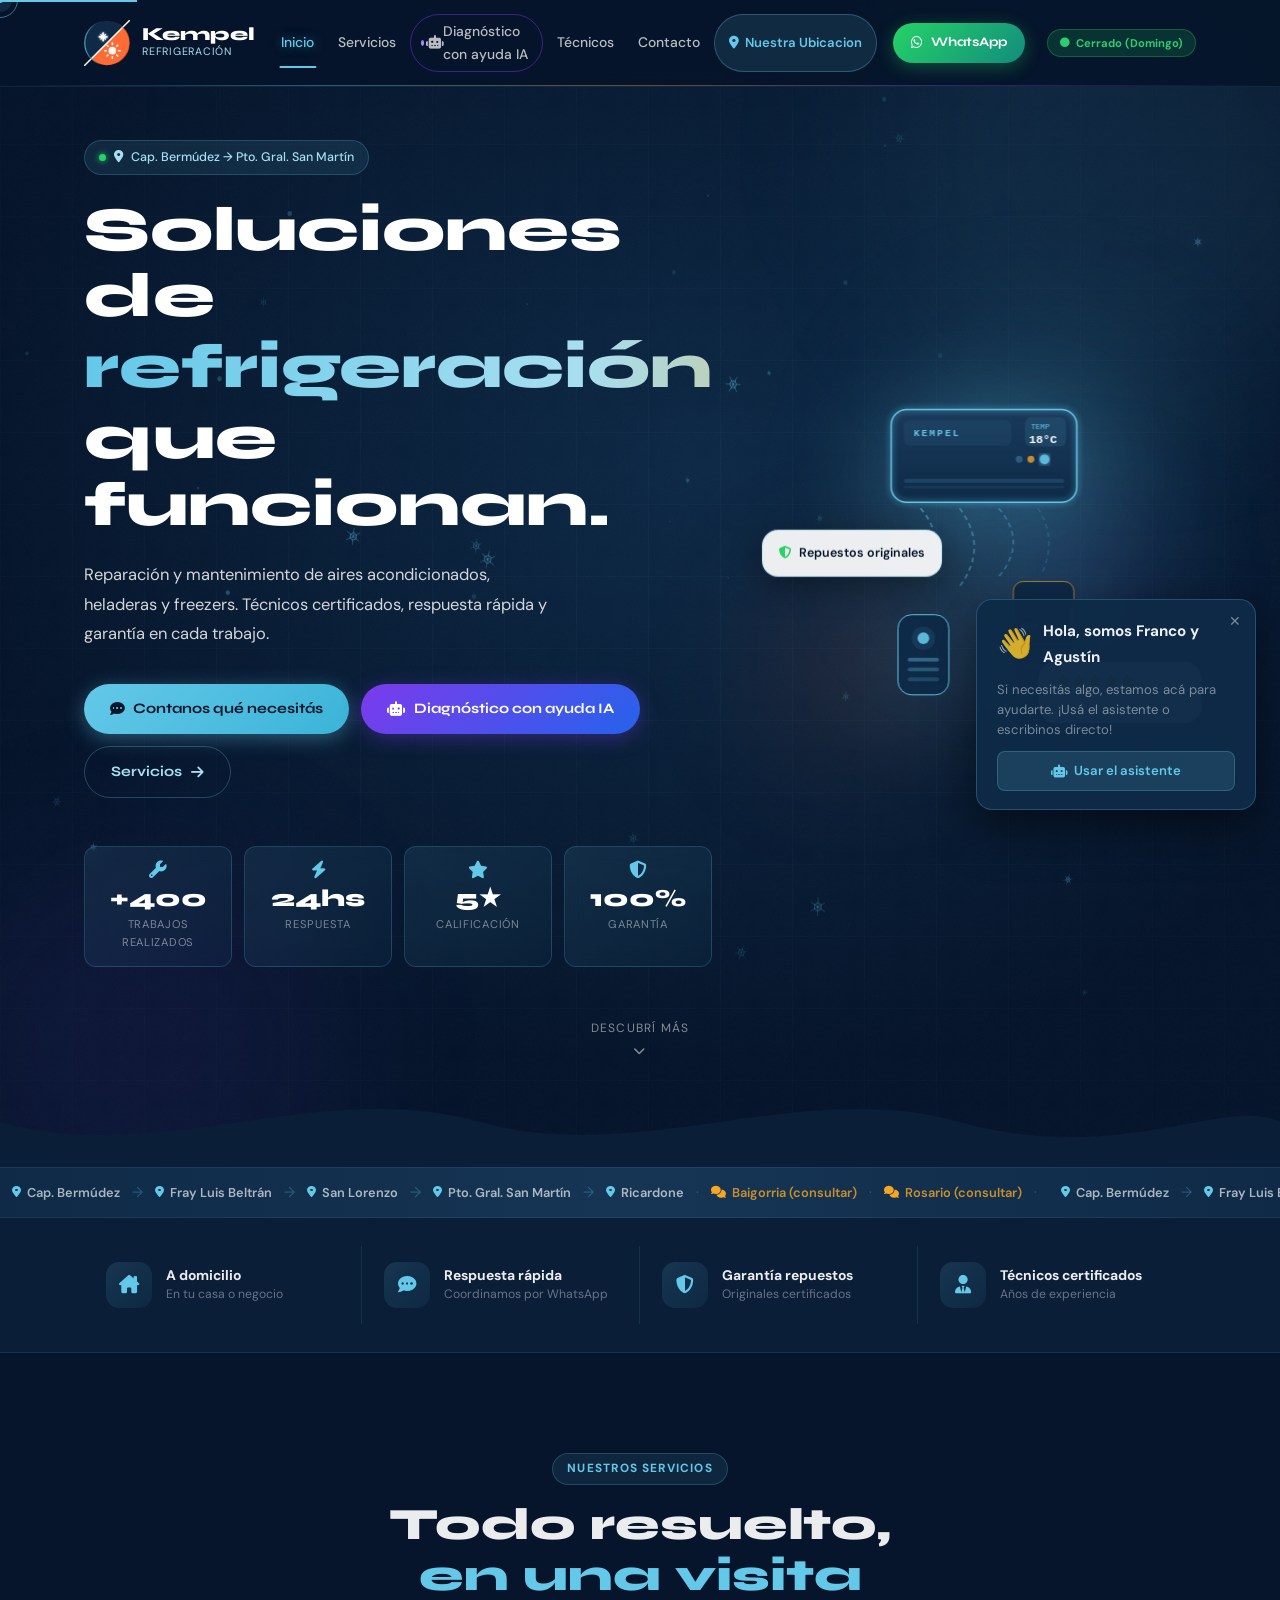
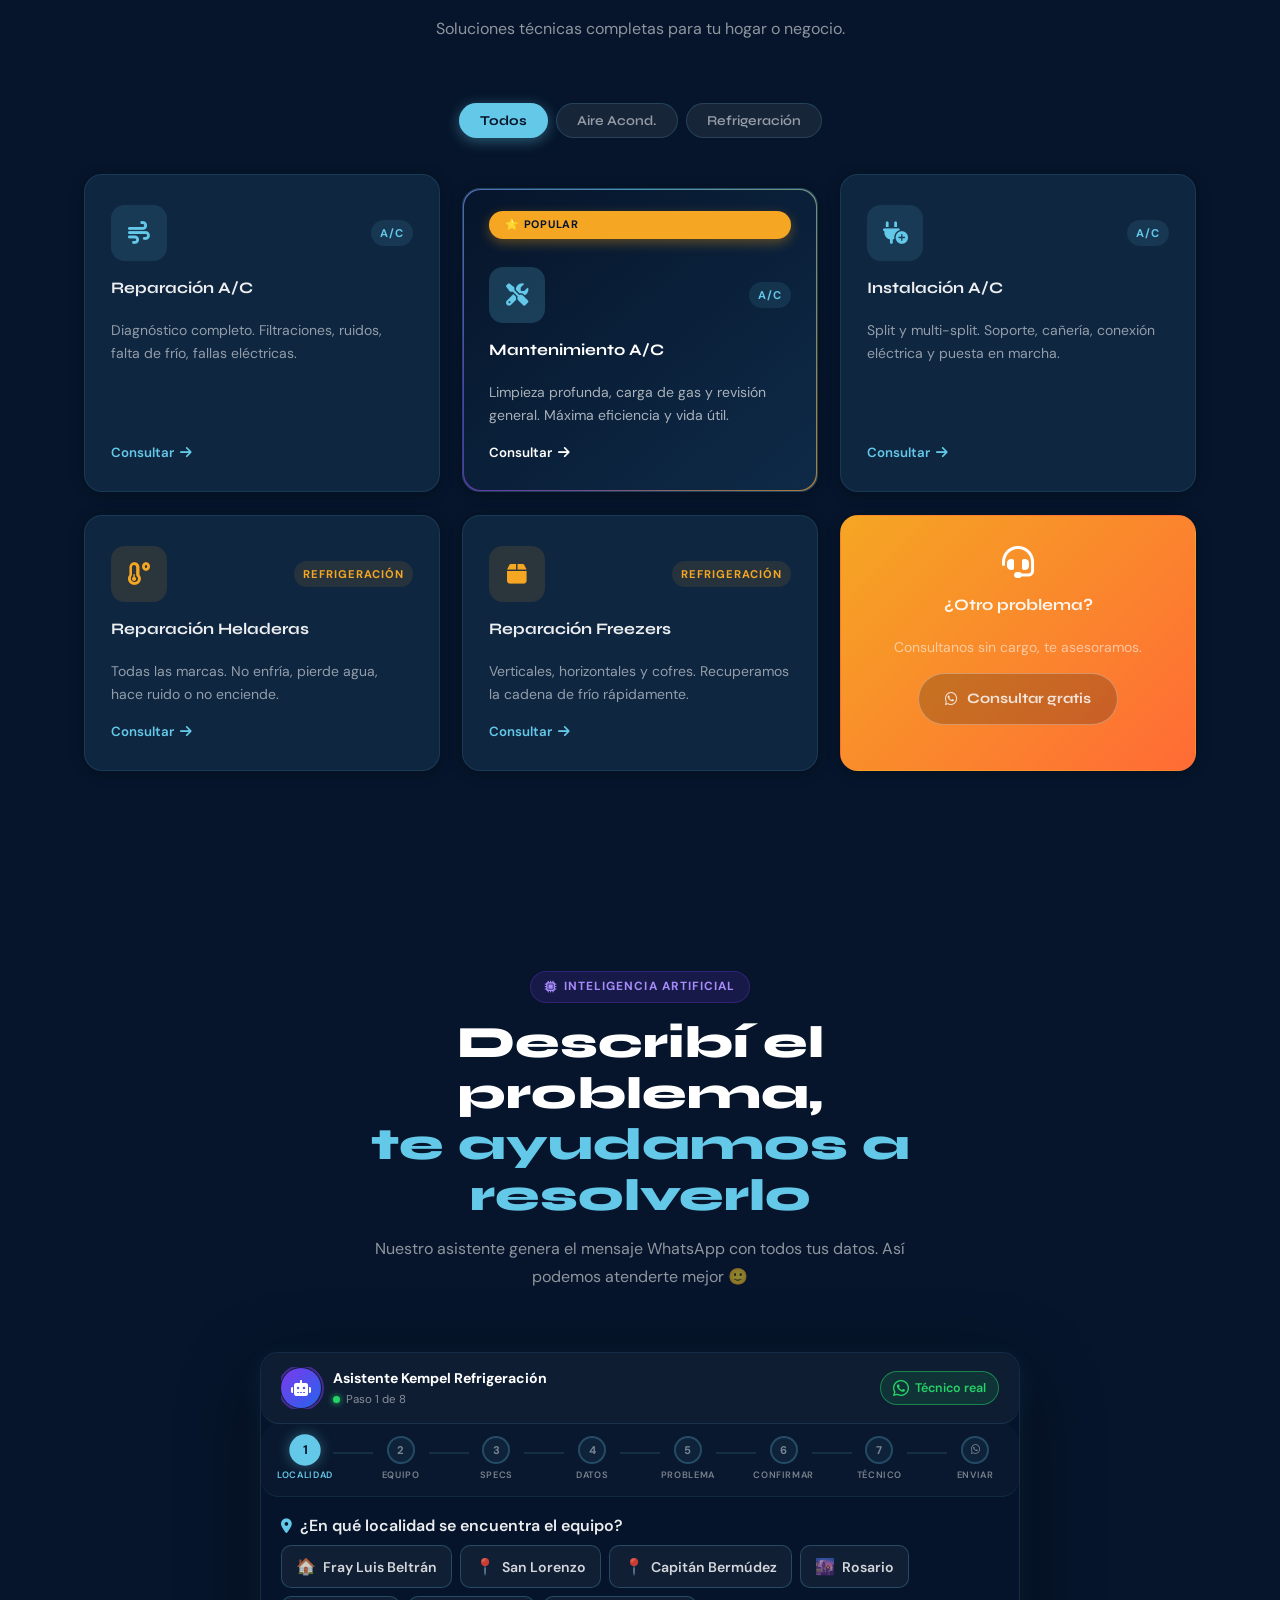
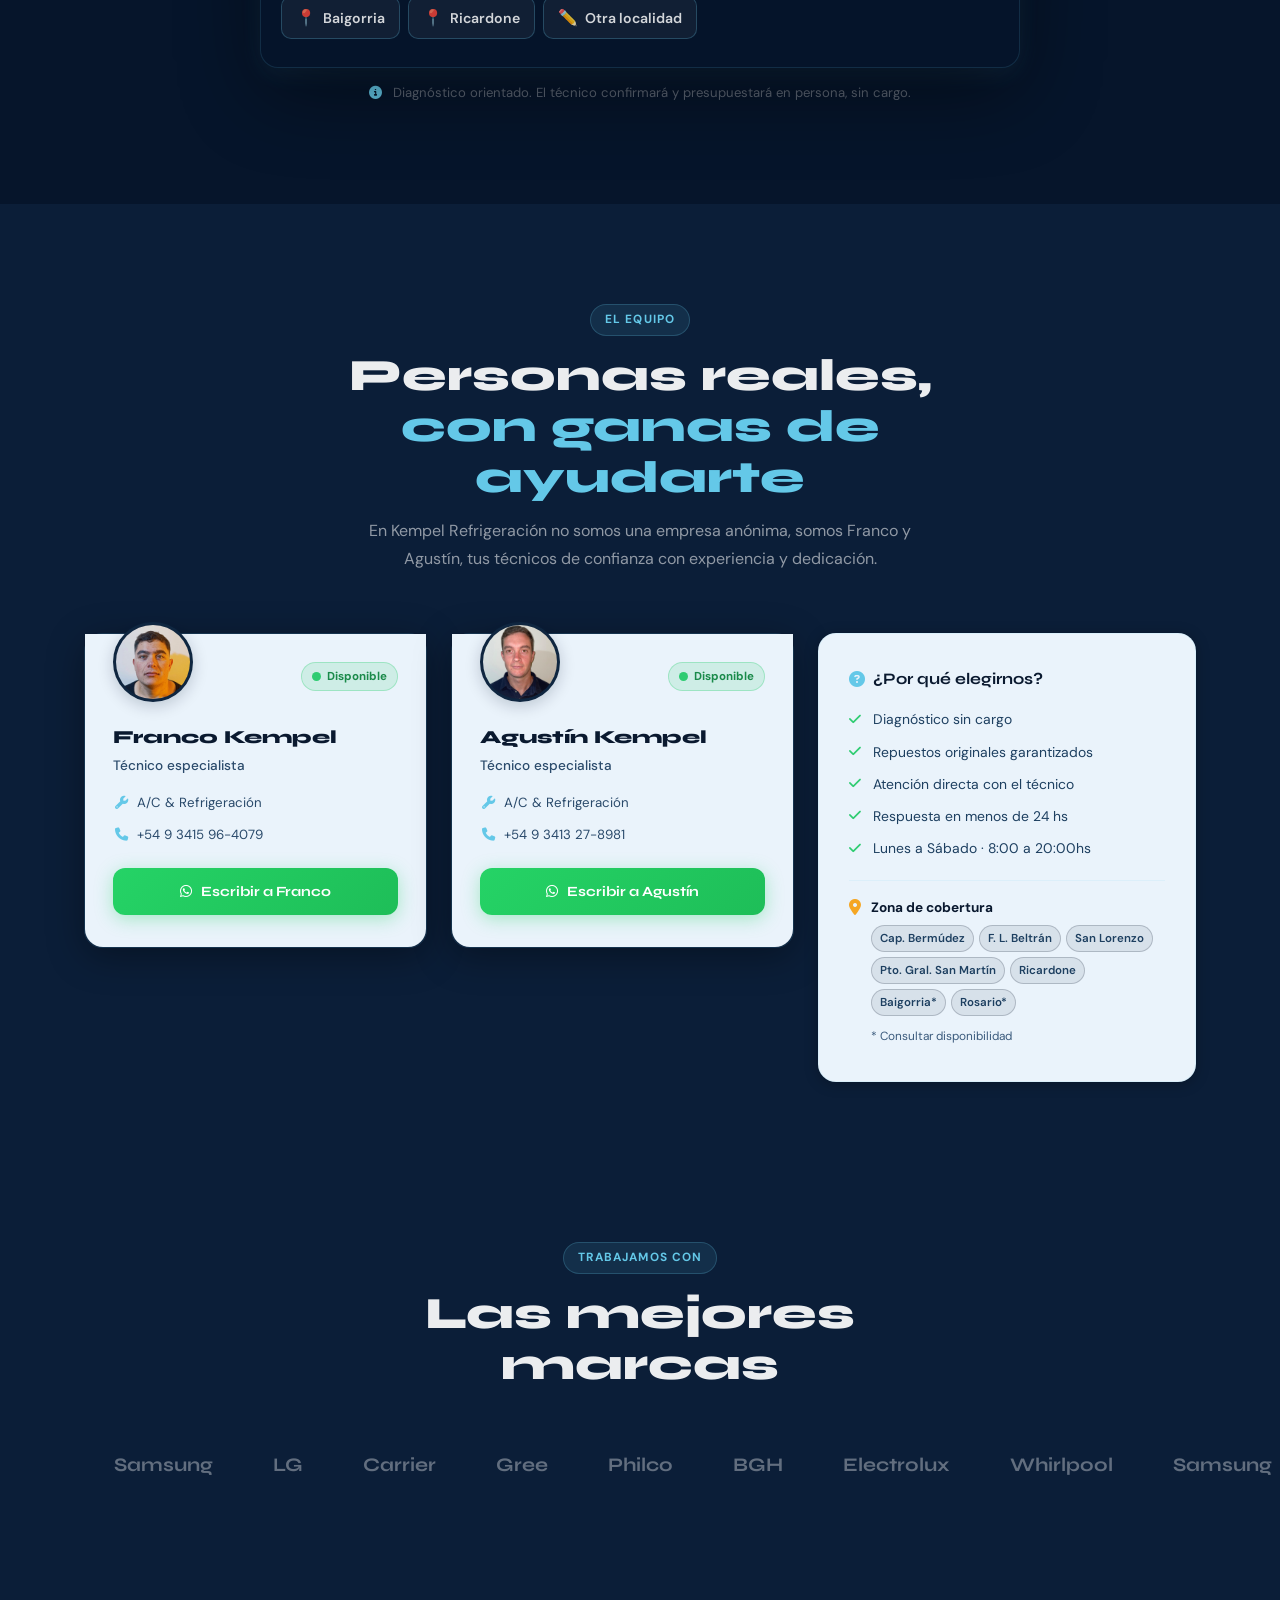
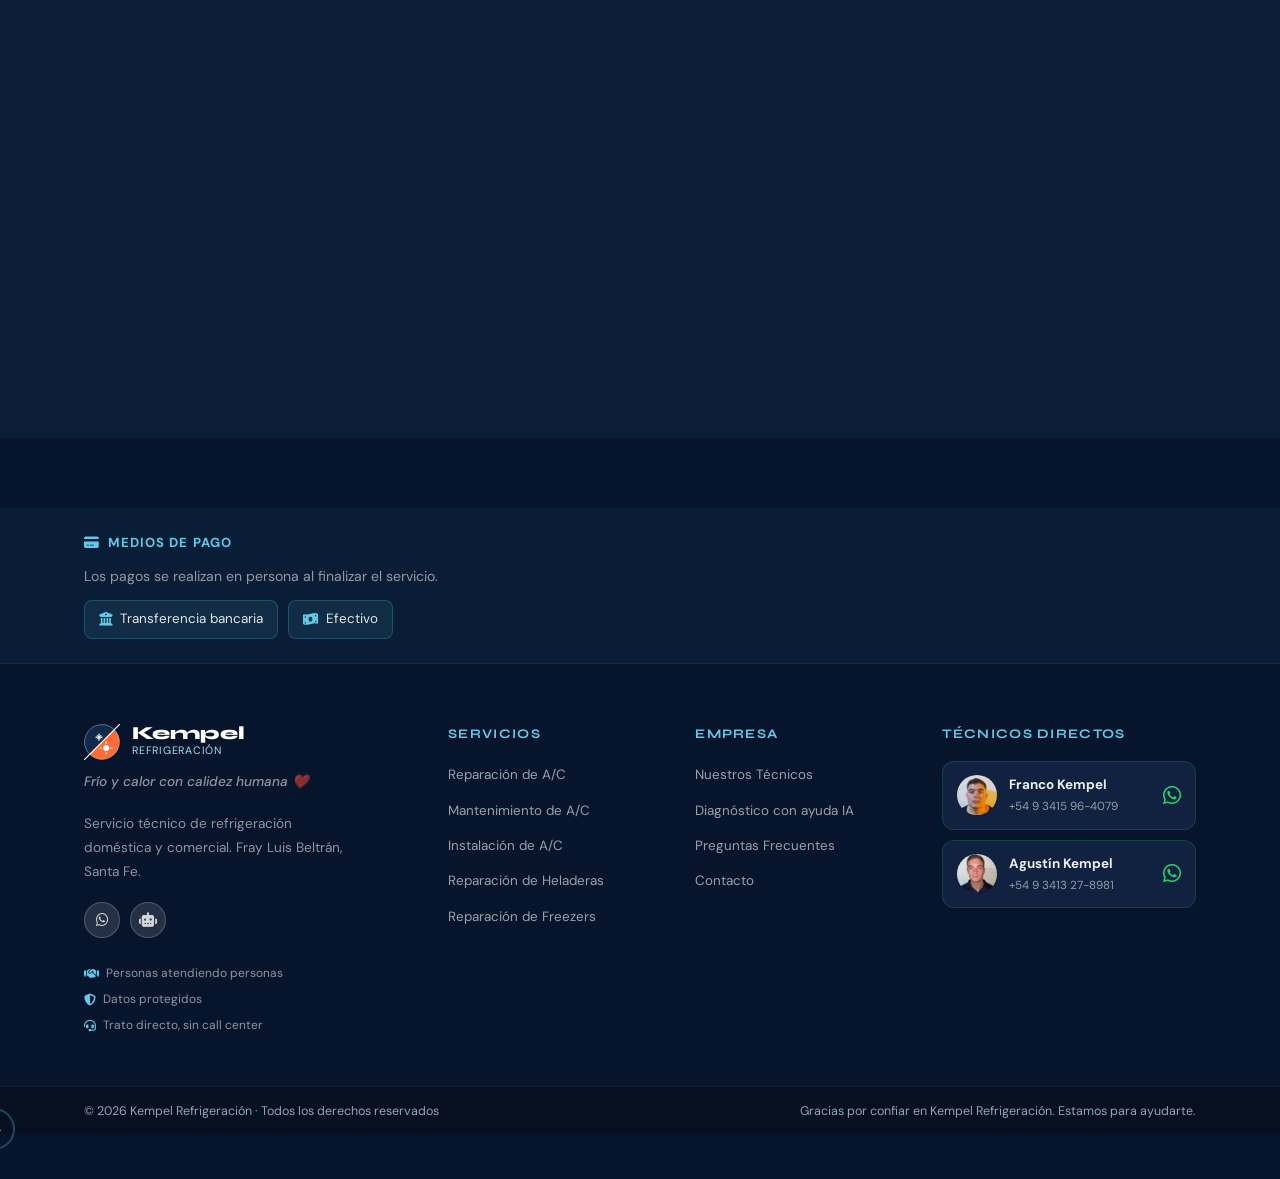
==== index.html @ 325dd80f "Update index.html" ====
<!DOCTYPE html>
<html lang="es-AR" data-theme="dark">
<head>
  <meta charset="UTF-8"/>
  <meta name="viewport" content="width=device-width,initial-scale=1.0"/>
  <meta name="description" content="Kempel Refrigeración – Servicio técnico de aires acondicionados, heladeras y freezers. Fray Luis Beltrán, Santa Fe → Pto. Gral. San Martín. A domicilio, rápido y confiable."/>
  <meta name="theme-color" content="#06152b"/>


  <!-- Open Graph -->
  <meta property="og:title" content="Kempel Refrigeración | Servicio Técnico A/C y Heladeras"/>
  <meta property="og:description" content="Reparación e instalación de aires acondicionados, heladeras y freezers. Técnicos certificados. Diagnóstico sin cargo. Fray Luis Beltrán, Santa Fe."/>
  <meta property="og:type" content="website"/>
  <meta property="og:image" content="Franco.jpg"/>
  <meta property="og:locale" content="es_AR"/>

  <link rel="preconnect" href="https://fonts.googleapis.com"/>
  <link rel="preconnect" href="https://fonts.gstatic.com" crossorigin/>
  <link rel="preload" as="style" href="https://fonts.googleapis.com/css2?family=DM+Sans:opsz,wght@9..40,400;9..40,500;9..40,600&display=swap" onload="this.rel='stylesheet'"/>
  <link rel="preload" href="https://fonts.googleapis.com/css2?family=Syne:wght@700;800&display=swap" as="style" onload="this.rel='stylesheet'"/>
  <noscript>
    <link href="https://fonts.googleapis.com/css2?family=Syne:wght@400;600;700;800&family=DM+Sans:opsz,wght@9..40,300;9..40,400;9..40,500;9..40,600&display=swap" rel="stylesheet"/>
  </noscript>

  <link rel="stylesheet" href="https://cdnjs.cloudflare.com/ajax/libs/font-awesome/6.5.1/css/all.min.css" media="print" onload="this.media='all'"/>
  <noscript><link rel="stylesheet" href="https://cdnjs.cloudflare.com/ajax/libs/font-awesome/6.5.1/css/all.min.css"/></noscript>

  <title>Kempel Refrigeración | Servicio Técnico A/C Heladeras Freezers</title>
  <link rel="stylesheet" href="style.css"/>

  <!-- JSON-LD LocalBusiness -->
  <script type="application/ld+json">
  {
    "@context": "https://schema.org",
    "@type": "LocalBusiness",
    "name": "Kempel Refrigeración",
    "description": "Servicio técnico de aires acondicionados, heladeras y freezers. Reparación, mantenimiento e instalación.",
    "telephone": "+5493415964079",
    "url": "#",
    "image": "Franco.jpg",
    "priceRange": "$$",
    "areaServed": [
      {"@type": "City", "name": "Fray Luis Beltrán"},
      {"@type": "City", "name": "San Lorenzo"},
      {"@type": "City", "name": "Capitán Bermúdez"},
      {"@type": "City", "name": "Puerto General San Martín"},
      {"@type": "City", "name": "Rosario"},
      {"@type": "City", "name": "Granadero Baigorria"},
      {"@type": "City", "name": "Ricardone"}
    ],
    "openingHours": "Mo-Sa 08:00-20:00",
    "hasOfferCatalog": {
      "@type": "OfferCatalog",
      "name": "Servicios de refrigeración",
      "itemListElement": [
        {"@type": "Offer", "itemOffered": {"@type": "Service", "name": "Reparación de Aire Acondicionado"}},
        {"@type": "Offer", "itemOffered": {"@type": "Service", "name": "Mantenimiento de Aire Acondicionado"}},
        {"@type": "Offer", "itemOffered": {"@type": "Service", "name": "Instalación de Aire Acondicionado"}},
        {"@type": "Offer", "itemOffered": {"@type": "Service", "name": "Reparación de Heladeras"}},
        {"@type": "Offer", "itemOffered": {"@type": "Service", "name": "Reparación de Freezers"}}
      ]
    }
  }
  </script>

  <!-- JSON-LD FAQPage -->
  <script type="application/ld+json">
  {
    "@context": "https://schema.org",
    "@type": "FAQPage",
    "mainEntity": [
      {
        "@type": "Question",
        "name": "¿Cuánto tarda en llegar un técnico?",
        "acceptedAnswer": {
          "@type": "Answer",
          "text": "Depende de la disponibilidad, pero en general demora de 1 a 3 días aproximadamente."
        }
      },
      {
        "@type": "Question",
        "name": "¿El diagnóstico tiene costo?",
        "acceptedAnswer": {
          "@type": "Answer",
          "text": "No. El diagnóstico inicial es completamente sin cargo. Sólo pagás si decidís hacer la reparación."
        }
      },
      {
        "@type": "Question",
        "name": "¿Qué marcas atienden?",
        "acceptedAnswer": {
          "@type": "Answer",
          "text": "Trabajamos con todas las marcas del mercado: Samsung, LG, Carrier, Gree, Whirlpool, Electrolux, Drean, Peabody y más."
        }
      },
      {
        "@type": "Question",
        "name": "¿Llegan a Rosario o Baigorria?",
        "acceptedAnswer": {
          "@type": "Answer",
          "text": "Podemos llegar a Baigorria y Rosario según disponibilidad. Consultanos por WhatsApp y coordinamos."
        }
      },
      {
        "@type": "Question",
        "name": "¿Los repuestos tienen garantía?",
        "acceptedAnswer": {
          "@type": "Answer",
          "text": "Sí. Usamos repuestos originales y garantizamos tanto los materiales como la mano de obra. Cualquier inconveniente, volvemos sin costo adicional."
        }
      }
    ]
  }
  </script>
</head>
<body>
  <!-- SKIP LINK -->
  <a href="#main" class="skip-link">Ir al contenido</a>

  <!-- PAGE LOADER -->
  <div class="page-loader" id="pageLoader">
    <div class="loader-logo">
      <svg viewBox="0 0 60 60" fill="none" width="64" height="64">
        <defs>
          <clipPath id="lTL"><polygon points="0,0 60,0 0,60"/></clipPath>
          <clipPath id="lBR"><polygon points="60,0 60,60 0,60"/></clipPath>
        </defs>
        <circle cx="30" cy="30" r="29" fill="#0e2a47" clip-path="url(#lTL)"/>
        <circle cx="30" cy="30" r="29" fill="#ff6b35" clip-path="url(#lBR)"/>
        <line x1="60" y1="0" x2="0" y2="60" stroke="white" stroke-width="2"/>
        <g clip-path="url(#lTL)">
          <line x1="20" y1="22" x2="30" y2="22" stroke="white" stroke-width="2" stroke-linecap="round"/>
          <line x1="25" y1="17" x2="25" y2="27" stroke="white" stroke-width="2" stroke-linecap="round"/>
          <line x1="22" y1="19" x2="28" y2="25" stroke="white" stroke-width="1.5" stroke-linecap="round"/>
          <line x1="28" y1="19" x2="22" y2="25" stroke="white" stroke-width="1.5" stroke-linecap="round"/>
        </g>
        <g clip-path="url(#lBR)">
          <circle cx="37" cy="40" r="5" fill="white"/>
          <line x1="37" y1="32" x2="37" y2="30" stroke="white" stroke-width="2" stroke-linecap="round"/>
          <line x1="37" y1="50" x2="37" y2="48" stroke="white" stroke-width="2" stroke-linecap="round"/>
          <line x1="29" y1="40" x2="27" y2="40" stroke="white" stroke-width="2" stroke-linecap="round"/>
          <line x1="47" y1="40" x2="45" y2="40" stroke="white" stroke-width="2" stroke-linecap="round"/>
        </g>
        <circle cx="30" cy="30" r="29" stroke="rgba(255,255,255,0.5)" stroke-width="1.5" fill="none"/>
      </svg>
    </div>
    <div class="loader-bar"><div class="loader-fill" id="loaderFill"></div></div>
    <span class="loader-text">Preparando todo para vos... ❄️</span>
  </div>

  <!-- CURSOR -->
  <div class="cursor-dot" id="cursorDot"></div>
  <div class="cursor-ring" id="cursorRing"></div>
  <div class="cursor-trail" id="cursorTrail"></div>

  <!-- READING PROGRESS -->
  <div class="read-progress" id="readProgress"></div>

  <!-- TOAST CONTAINER -->
  <div class="toast-container" id="toastContainer"></div>


  <!-- HEADER -->
  <header class="header" id="header">
    <div class="header-aurora"></div>
    <div class="container header-inner">
      <a href="#inicio" class="logo" aria-label="Inicio Kempel Refrigeración">
        <div class="logo-icon" id="logoIcon">
          <svg viewBox="0 0 60 60" fill="none" xmlns="http://www.w3.org/2000/svg">
            <defs>
              <clipPath id="topLeft"><polygon points="0,0 60,0 0,60"/></clipPath>
              <clipPath id="bottomRight"><polygon points="60,0 60,60 0,60"/></clipPath>
              <filter id="logoGlow" x="-20%" y="-20%" width="140%" height="140%">
                <feGaussianBlur stdDeviation="1.5" result="blur"/>
                <feMerge><feMergeNode in="blur"/><feMergeNode in="SourceGraphic"/></feMerge>
              </filter>
            </defs>
            <circle cx="30" cy="30" r="29" fill="#0e2a47" clip-path="url(#topLeft)"/>
            <circle cx="30" cy="30" r="29" fill="#ff6b35" clip-path="url(#bottomRight)"/>
            <line x1="60" y1="0" x2="0" y2="60" stroke="white" stroke-width="2"/>
            <g clip-path="url(#topLeft)" filter="url(#logoGlow)">
              <line x1="20" y1="22" x2="30" y2="22" stroke="white" stroke-width="2" stroke-linecap="round"/>
              <line x1="25" y1="17" x2="25" y2="27" stroke="white" stroke-width="2" stroke-linecap="round"/>
              <line x1="22" y1="19" x2="28" y2="25" stroke="white" stroke-width="1.5" stroke-linecap="round"/>
              <line x1="28" y1="19" x2="22" y2="25" stroke="white" stroke-width="1.5" stroke-linecap="round"/>
              <circle cx="25" cy="22" r="1.5" fill="white"/>
            </g>
            <g clip-path="url(#bottomRight)">
              <circle cx="37" cy="40" r="5" fill="white" opacity="0.95"/>
              <line x1="37" y1="32" x2="37" y2="30" stroke="white" stroke-width="2" stroke-linecap="round"/>
              <line x1="37" y1="50" x2="37" y2="48" stroke="white" stroke-width="2" stroke-linecap="round"/>
              <line x1="29" y1="40" x2="27" y2="40" stroke="white" stroke-width="2" stroke-linecap="round"/>
              <line x1="47" y1="40" x2="45" y2="40" stroke="white" stroke-width="2" stroke-linecap="round"/>
              <line x1="31.3" y1="34.3" x2="29.9" y2="32.9" stroke="white" stroke-width="1.8" stroke-linecap="round"/>
              <line x1="42.7" y1="45.7" x2="44.1" y2="47.1" stroke="white" stroke-width="1.8" stroke-linecap="round"/>
              <line x1="42.7" y1="34.3" x2="44.1" y2="32.9" stroke="white" stroke-width="1.8" stroke-linecap="round"/>
              <line x1="31.3" y1="45.7" x2="29.9" y2="47.1" stroke="white" stroke-width="1.8" stroke-linecap="round"/>
            </g>
            <circle cx="30" cy="30" r="29" stroke="url(#ringGrad)" stroke-width="1.5" fill="none" class="logo-ring"/>
            <defs>
              <linearGradient id="ringGrad" gradientTransform="rotate(0,0.5,0.5)">
                <stop offset="0%" stop-color="#64c8e8" stop-opacity="0.8"/>
                <stop offset="50%" stop-color="transparent"/>
                <stop offset="100%" stop-color="#ff6b35" stop-opacity="0.6"/>
              </linearGradient>
            </defs>
          </svg>
        </div>
        <div class="logo-text">
          <span class="logo-name">Kempel</span>
          <span class="logo-sub">Refrigeración</span>
        </div>
      </a>

      <nav class="nav" id="nav" role="navigation">
        <a href="#inicio" class="nav-link" data-section="inicio">Inicio</a>
        <a href="#servicios" class="nav-link" data-section="servicios">Servicios</a>
        <a href="#diagnostico" class="nav-link nav-link-ai" data-section="diagnostico">
          <span class="nav-ai-dot"></span><i class="fas fa-robot"></i> Diagnóstico con ayuda IA
        </a>
        <a href="#tecnicos" class="nav-link" data-section="tecnicos">Técnicos</a>
        <a href="#contacto" class="nav-link" data-section="contacto">Contacto</a>
        <a href="https://www.google.com/maps/search/?api=1&query=Pellegrini+71+Fray+Luis+Beltran+Santa+Fe+Argentina+2156" target="_blank" rel="noopener noreferrer" class="btn-location" data-tooltip="Nuestro taller, siempre con las puertas abiertas">
          <i class="fas fa-map-marker-alt"></i> Nuestra Ubicacion
        </a>
      </nav>

      <div class="header-actions">
        <a href="https://wa.me/5493415964079" target="_blank" rel="noopener noreferrer" class="btn btn-wa btn-sm magnetic" id="headerWaBtn">
          <i class="fab fa-whatsapp"></i> WhatsApp
        </a>
        <button class="hamburger" id="hamburger" aria-label="Menú" aria-expanded="false">
          <span></span><span></span><span></span>
        </button>
      </div>
    </div>
  </header>

  <!-- MAIN CONTENT -->
  <main id="main">
    <!-- HERO -->
    <section class="hero" id="inicio">
      <div class="hero-bg">
        <div class="hero-gradient"></div>
        <div class="hero-mesh" id="heroMesh"></div>
        <canvas class="hero-canvas" id="heroCanvas" aria-hidden="true"></canvas>
        <div class="hero-grid"></div>
        <div class="hero-noise" aria-hidden="true"></div>
      </div>

      <div class="container hero-inner" id="heroInner">
        <div class="hero-content">
          <div class="hero-badge" id="heroBadge">
            <span class="badge-live"></span>
            <i class="fas fa-map-marker-alt"></i>
            <span>Cap. Bermúdez → Pto. Gral. San Martín</span>
          </div>

          <h1 class="hero-title" id="heroTitle">
            <span class="hero-line hero-line-1">Soluciones de</span>
            <span class="hero-line hero-line-2 gradient-text">refrigeración</span>
            <span class="hero-line hero-line-3">que funcionan.</span>
          </h1>

          <p class="hero-desc" id="heroDesc">
            Reparación y mantenimiento de aires acondicionados, heladeras y freezers.
            Técnicos certificados, respuesta rápida y garantía en cada trabajo.
          </p>

          <div class="hero-actions" id="heroActions">
            <a href="#diagnostico" class="btn btn-primary magnetic ripple" id="heroCta">
              <i class="fas fa-comment-dots"></i> Contanos qué necesitás
            </a>
            <a href="#diagnostico" class="btn btn-ai magnetic ripple">
              <i class="fas fa-robot"></i> Diagnóstico con ayuda IA
            </a>
            <a href="#servicios" class="btn btn-ghost">
              Servicios <i class="fas fa-arrow-right"></i>
            </a>
          </div>

          <div class="hero-stats" id="heroStats">
            <div class="stat-glass">
              <i class="fas fa-wrench"></i>
              <span class="stat-num">+400</span>
              <span class="stat-label">Trabajos realizados</span>
            </div>
            <div class="stat-glass">
              <i class="fas fa-bolt"></i>
              <span class="stat-num" data-text="24hs">—</span>
              <span class="stat-label">Respuesta</span>
            </div>
            <div class="stat-glass">
              <i class="fas fa-star"></i>
              <span class="stat-num" data-text="5★">—</span>
              <span class="stat-label">Calificación</span>
            </div>
            <div class="stat-glass">
              <i class="fas fa-shield-halved"></i>
              <span class="stat-num" data-text="100%">—</span>
              <span class="stat-label">Garantía</span>
            </div>
          </div>
        </div>

        <div class="hero-visual" id="heroVisual">
          <div class="hero-orb hero-orb-cold" data-parallax="0.04"></div>
          <div class="hero-orb hero-orb-warm" data-parallax="0.07"></div>
          <div class="hero-orb hero-orb-purple" data-parallax="0.03"></div>

          <div class="hero-device" data-parallax="0.02">
            <svg viewBox="0 0 220 320" fill="none" class="ac-svg" aria-label="Aire acondicionado Kempel">
              <defs>
                <linearGradient id="acGrad" x1="0" y1="0" x2="0" y2="1">
                  <stop offset="0%" stop-color="#1a3a5c"/>
                  <stop offset="100%" stop-color="#0e2a47"/>
                </linearGradient>
                <filter id="acGlow" x="-10%" y="-10%" width="120%" height="120%">
                  <feGaussianBlur stdDeviation="3" result="b"/>
                  <feMerge><feMergeNode in="b"/><feMergeNode in="SourceGraphic"/></feMerge>
                </filter>
              </defs>
              <rect x="15" y="24" width="190" height="95" rx="16" fill="url(#acGrad)"/>
              <rect x="15" y="24" width="190" height="95" rx="16" stroke="#64c8e8" stroke-width="1.5" fill="none" filter="url(#acGlow)"/>
              <rect x="28" y="35" width="110" height="26" rx="6" fill="rgba(100,200,232,0.06)"/>
              <text x="38" y="51" font-size="10" fill="#64c8e8" font-family="monospace" font-weight="bold" letter-spacing="2">KEMPEL</text>
              <rect x="152" y="32" width="42" height="30" rx="6" fill="rgba(100,200,232,0.1)"/>
              <text x="158" y="44" font-size="8" fill="#64c8e8" font-family="monospace">TEMP</text>
              <text x="156" y="58" font-size="12" fill="white" font-family="monospace" font-weight="bold">18°C</text>
              <circle cx="172" cy="75" r="5" fill="#64c8e8" opacity="0.9" filter="url(#acGlow)"/>
              <circle cx="158" cy="75" r="3.5" fill="#f5a623" opacity="0.8"/>
              <circle cx="146" cy="75" r="3.5" fill="rgba(100,200,232,0.3)"/>
              <rect x="28" y="95" width="164" height="4" rx="2" fill="rgba(100,200,232,0.15)"/>
              <rect x="28" y="102" width="164" height="3" rx="1.5" fill="rgba(100,200,232,0.08)"/>
              <path d="M45 125 Q75 160 45 195" stroke="#64c8e8" stroke-width="1.5" stroke-dasharray="5 4" opacity="0.6" class="flow-anim"/>
              <path d="M85 125 Q115 165 85 205" stroke="#64c8e8" stroke-width="1.5" stroke-dasharray="5 4" opacity="0.5" class="flow-anim" style="animation-delay:.3s"/>
              <path d="M125 125 Q155 160 125 195" stroke="#64c8e8" stroke-width="1.5" stroke-dasharray="5 4" opacity="0.4" class="flow-anim" style="animation-delay:.6s"/>
              <path d="M165 125 Q185 155 170 190" stroke="#64c8e8" stroke-width="1" stroke-dasharray="4 4" opacity="0.3" class="flow-anim" style="animation-delay:.9s"/>
              <rect x="22" y="234" width="52" height="82" rx="14" fill="#0e2a47"/>
              <rect x="22" y="234" width="52" height="82" rx="14" stroke="#64c8e8" stroke-width="1" fill="none"/>
              <circle cx="48" cy="258" r="12" fill="rgba(100,200,232,0.1)"/>
              <circle cx="48" cy="258" r="6" fill="#64c8e8" opacity="0.9"/>
              <rect x="32" y="278" width="32" height="4" rx="2" fill="#64c8e8" opacity="0.4"/>
              <rect x="32" y="288" width="32" height="4" rx="2" fill="#64c8e8" opacity="0.3"/>
              <rect x="32" y="298" width="32" height="4" rx="2" fill="#64c8e8" opacity="0.2"/>
              <rect x="140" y="200" width="62" height="116" rx="10" fill="#0e2a47"/>
              <rect x="140" y="200" width="62" height="116" rx="10" stroke="#f5a623" stroke-width="1" fill="none" opacity="0.7"/>
              <line x1="140" y1="264" x2="202" y2="264" stroke="#f5a623" stroke-width="1" opacity="0.5"/>
              <rect x="198" y="226" width="4" height="28" rx="2" fill="#f5a623" opacity="0.6"/>
              <rect x="198" y="270" width="4" height="28" rx="2" fill="#f5a623" opacity="0.4"/>
              <text x="148" y="248" font-size="7" fill="#f5a623" font-family="monospace" opacity="0.8">FRÍA</text>
              <text x="148" y="290" font-size="7" fill="#f5a623" font-family="monospace" opacity="0.6">CONGELADA</text>
            </svg>
          </div>

          <div class="float-card float-b" data-parallax="0.06">
            <div class="float-stars">
              <i class="fas fa-star"></i><i class="fas fa-star"></i><i class="fas fa-star"></i>
              <i class="fas fa-star"></i><i class="fas fa-star"></i>
            </div>
            <small>+400 trabajos realizados</small>
          </div>
          <div class="float-card float-c" data-parallax="0.08">
            <i class="fas fa-shield-halved" style="color:var(--wa-green)"></i>
            <span>Repuestos originales</span>
          </div>
        </div>
      </div>

      <!-- Scroll indicator -->
      <div class="scroll-indicator" id="scrollIndicator">
        <span class="scroll-text">Descubrí más</span>
        <i class="fas fa-chevron-down"></i>
      </div>

      <div class="hero-wave" aria-hidden="true">
        <svg viewBox="0 0 1440 100" fill="none" preserveAspectRatio="none">
          <path d="M0,50 C180,100 360,0 540,50 C720,100 900,0 1080,50 C1260,100 1380,20 1440,50 L1440,100 L0,100Z" fill="var(--bg-section)"/>
        </svg>
      </div>
    </section>

    <!-- MARQUEE COBERTURA -->
    <div class="marquee-strip" aria-label="Zona de cobertura">
      <div class="marquee-track">
        <div class="marquee-content">
          <span class="mq-item"><i class="fas fa-location-dot"></i> Cap. Bermúdez</span>
          <span class="mq-sep">→</span>
          <span class="mq-item"><i class="fas fa-location-dot"></i> Fray Luis Beltrán</span>
          <span class="mq-sep">→</span>
          <span class="mq-item"><i class="fas fa-location-dot"></i> San Lorenzo</span>
          <span class="mq-sep">→</span>
          <span class="mq-item"><i class="fas fa-location-dot"></i> Pto. Gral. San Martín</span>
          <span class="mq-sep">→</span>
          <span class="mq-item"><i class="fas fa-location-dot"></i> Ricardone</span>
          <span class="mq-sep">·</span>
          <span class="mq-item mq-consult"><i class="fas fa-comments"></i> Baigorria (consultar)</span>
          <span class="mq-sep">·</span>
          <span class="mq-item mq-consult"><i class="fas fa-comments"></i> Rosario (consultar)</span>
          <span class="mq-sep">·</span>
        </div>
        <div class="marquee-content" aria-hidden="true">
          <span class="mq-item"><i class="fas fa-location-dot"></i> Cap. Bermúdez</span>
          <span class="mq-sep">→</span>
          <span class="mq-item"><i class="fas fa-location-dot"></i> Fray Luis Beltrán</span>
          <span class="mq-sep">→</span>
          <span class="mq-item"><i class="fas fa-location-dot"></i> San Lorenzo</span>
          <span class="mq-sep">→</span>
          <span class="mq-item"><i class="fas fa-location-dot"></i> Pto. Gral. San Martín</span>
          <span class="mq-sep">→</span>
          <span class="mq-item"><i class="fas fa-location-dot"></i> Ricardone</span>
          <span class="mq-sep">·</span>
          <span class="mq-item mq-consult"><i class="fas fa-comments"></i> Baigorria (consultar)</span>
          <span class="mq-sep">·</span>
          <span class="mq-item mq-consult"><i class="fas fa-comments"></i> Rosario (consultar)</span>
          <span class="mq-sep">·</span>
        </div>
      </div>
    </div>

    <!-- FEATURES STRIP -->
    <section class="features-strip">
      <div class="container features-grid">
        <div class="feat-item scroll-reveal" data-delay="0">
          <div class="feat-icon"><i class="fas fa-house-chimney"></i></div>
          <div><strong>A domicilio</strong><small>En tu casa o negocio</small></div>
        </div>
        <div class="feat-item scroll-reveal" data-delay="80">
          <div class="feat-icon"><i class="fas fa-comment-dots"></i></div>
          <div><strong>Respuesta rápida</strong><small>Coordinamos por WhatsApp</small></div>
        </div>
        <div class="feat-item scroll-reveal" data-delay="160">
          <div class="feat-icon"><i class="fas fa-shield-halved"></i></div>
          <div><strong>Garantía repuestos</strong><small>Originales certificados</small></div>
        </div>
        <div class="feat-item scroll-reveal" data-delay="240">
          <div class="feat-icon"><i class="fas fa-user-tie"></i></div>
          <div><strong>Técnicos certificados</strong><small>Años de experiencia</small></div>
        </div>
      </div>
    </section>

    <!-- SERVICIOS -->
    <section class="section" id="servicios">
      <div class="container">
        <div class="section-header scroll-reveal">
          <span class="tag">Nuestros servicios</span>
          <h2 class="section-title">Todo resuelto,<br/><em>en una visita</em></h2>
          <p class="section-desc">Soluciones técnicas completas para tu hogar o negocio.</p>
        </div>

        <div class="service-tabs scroll-reveal" id="serviceTabs">
          <button class="stab active" data-filter="all">Todos</button>
          <button class="stab" data-filter="ac">Aire Acond.</button>
          <button class="stab" data-filter="frio">Refrigeración</button>
        </div>

        <div class="services-grid" id="servicesGrid">
          <div class="service-card card-stagger" data-category="ac" style="--si:0">
            <div class="svc-glow"></div>
            <div class="svc-top">
              <div class="svc-icon svc-blue"><i class="fas fa-wind"></i></div>
              <span class="svc-tag">A/C</span>
            </div>
            <h3>Reparación A/C</h3>
            <p>Diagnóstico completo. Filtraciones, ruidos, falta de frío, fallas eléctricas.</p>
            <a href="#contacto" class="svc-link">Consultar <i class="fas fa-arrow-right"></i></a>
          </div>

          <div class="service-card card-stagger service-card-featured" data-category="ac" style="--si:1">
            <div class="svc-badge svc-badge-top">⭐ Popular</div>
            <div class="svc-glow svc-glow-active"></div>
            <div class="svc-top">
              <div class="svc-icon svc-cyan"><i class="fas fa-screwdriver-wrench"></i></div>
              <span class="svc-tag">A/C</span>
            </div>
            <h3>Mantenimiento A/C</h3>
            <p>Limpieza profunda, carga de gas y revisión general. Máxima eficiencia y vida útil.</p>
            <a href="#contacto" class="svc-link">Consultar <i class="fas fa-arrow-right"></i></a>
          </div>

          <div class="service-card card-stagger" data-category="ac" style="--si:2">
            <div class="svc-glow"></div>
            <div class="svc-top">
              <div class="svc-icon svc-blue"><i class="fas fa-plug-circle-plus"></i></div>
              <span class="svc-tag">A/C</span>
            </div>
            <h3>Instalación A/C</h3>
            <p>Split y multi-split. Soporte, cañería, conexión eléctrica y puesta en marcha.</p>
            <a href="#contacto" class="svc-link">Consultar <i class="fas fa-arrow-right"></i></a>
          </div>

          <div class="service-card card-stagger" data-category="frio" style="--si:3">
            <div class="svc-glow"></div>
            <div class="svc-top">
              <div class="svc-icon svc-orange"><i class="fas fa-temperature-low"></i></div>
              <span class="svc-tag svc-tag-orange">Refrigeración</span>
            </div>
            <h3>Reparación Heladeras</h3>
            <p>Todas las marcas. No enfría, pierde agua, hace ruido o no enciende.</p>
            <a href="#contacto" class="svc-link">Consultar <i class="fas fa-arrow-right"></i></a>
          </div>

          <div class="service-card card-stagger" data-category="frio" style="--si:4">
            <div class="svc-glow"></div>
            <div class="svc-top">
              <div class="svc-icon svc-orange"><i class="fas fa-box"></i></div>
              <span class="svc-tag svc-tag-orange">Refrigeración</span>
            </div>
            <h3>Reparación Freezers</h3>
            <p>Verticales, horizontales y cofres. Recuperamos la cadena de frío rápidamente.</p>
            <a href="#contacto" class="svc-link">Consultar <i class="fas fa-arrow-right"></i></a>
          </div>

          <div class="service-card service-card-cta card-stagger" data-category="all" style="--si:5">
            <i class="fas fa-headset"></i>
            <h3>¿Otro problema?</h3>
            <p>Consultanos sin cargo, te asesoramos.</p>
            <a href="https://wa.me/5493415964079" target="_blank" rel="noopener noreferrer" class="btn btn-wa-cta magnetic ripple">
              <i class="fab fa-whatsapp"></i> Consultar gratis
            </a>
          </div>
        </div>
      </div>
    </section>

    <!-- IA DIAGNÓSTICO (WIZARD 7 PASOS) -->
    <section class="section diag-section" id="diagnostico">
      <div class="diag-bg">
        <div class="hex-grid" id="hexGrid"></div>
      </div>
      <div class="container">
        <div class="section-header scroll-reveal">
          <span class="tag tag-ai"><i class="fas fa-microchip"></i> Inteligencia Artificial</span>
          <h2 class="section-title white">Describí el problema,<br/><em class="ice">te ayudamos a resolverlo</em></h2>
          <p class="section-desc muted">Nuestro asistente genera el mensaje WhatsApp con todos tus datos. Así podemos atenderte mejor 🙂</p>
        </div>

        <div class="diag-wrapper scroll-reveal" style="--d:200ms">
          <div class="diag-card">
            <div class="diag-topbar">
              <div class="diag-ai-id">
                <div class="ai-avatar">
                  <i class="fas fa-robot"></i>
                  <div class="ai-ring"></div>
                </div>
                <div>
                  <strong>Asistente Kempel Refrigeración</strong>
                  <div class="ai-status-row">
                    <span class="ai-status-dot"></span>
                    <span id="diagStatus">Paso 1 de 8</span>
                  </div>
                </div>
              </div>
              <!-- MEJORA CLIENTE: botón hablar con humano -->
              <a href="https://wa.me/5493415964079" target="_blank" rel="noopener noreferrer" class="btn-human-chat" title="Hablar con un técnico ahora">
                <i class="fab fa-whatsapp"></i> <span>Técnico real</span>
              </a>
            </div>

            <!-- Step indicator 8 pasos -->
            <div class="diag-steps diag-steps-8" id="diagSteps">
              <div class="diag-step-dot active" data-step="1" id="wStep1">
                <span class="step-num">1</span>
                <span class="step-label">Localidad</span>
              </div>
              <div class="step-connector" id="wConn1"></div>
              <div class="diag-step-dot" data-step="2" id="wStep2">
                <span class="step-num">2</span>
                <span class="step-label">Equipo</span>
              </div>
              <div class="step-connector" id="wConn2"></div>
              <div class="diag-step-dot" data-step="3" id="wStep3">
                <span class="step-num">3</span>
                <span class="step-label">Specs</span>
              </div>
              <div class="step-connector" id="wConn3"></div>
              <div class="diag-step-dot" data-step="4" id="wStep4">
                <span class="step-num">4</span>
                <span class="step-label">Datos</span>
              </div>
              <div class="step-connector" id="wConn4"></div>
              <div class="diag-step-dot" data-step="5" id="wStep5">
                <span class="step-num">5</span>
                <span class="step-label">Problema</span>
              </div>
              <div class="step-connector" id="wConn5"></div>
              <div class="diag-step-dot" data-step="6" id="wStep6">
                <span class="step-num">6</span>
                <span class="step-label">Confirmar</span>
              </div>
              <div class="step-connector" id="wConn6"></div>
              <div class="diag-step-dot" data-step="7" id="wStep7">
                <span class="step-num">7</span>
                <span class="step-label">Técnico</span>
              </div>
              <div class="step-connector" id="wConn7"></div>
              <div class="diag-step-dot" data-step="8" id="wStep8">
                <span class="step-num"><i class="fab fa-whatsapp" style="font-size:.65rem"></i></span>
                <span class="step-label">Enviar</span>
              </div>
            </div>

            <!-- PANEL 1: Localidad -->
            <div class="wizard-panel" id="panelLocation" role="region" aria-label="Seleccionar localidad">
              <p class="wizard-q"><i class="fas fa-map-marker-alt"></i> ¿En qué localidad se encuentra el equipo?</p>
              <div class="wizard-opts">
                <button class="wizard-opt" data-loc="Fray Luis Beltrán"><span class="opt-emoji">🏠</span> Fray Luis Beltrán</button>
                <button class="wizard-opt" data-loc="San Lorenzo"><span class="opt-emoji">📍</span> San Lorenzo</button>
                <button class="wizard-opt" data-loc="Capitán Bermúdez"><span class="opt-emoji">📍</span> Capitán Bermúdez</button>
                <button class="wizard-opt" data-loc="Rosario"><span class="opt-emoji">🌆</span> Rosario</button>
                <button class="wizard-opt" data-loc="Granadero Baigorria"><span class="opt-emoji">📍</span> Baigorria</button>
                <button class="wizard-opt" data-loc="Ricardone"><span class="opt-emoji">📍</span> Ricardone</button>
                <button class="wizard-opt" data-loc="otra"><span class="opt-emoji">✏️</span> Otra localidad</button>
              </div>
              <input type="text" class="wizard-custom-input" id="customLocationInput" placeholder="Tu localidad..." aria-label="Ingresá tu localidad" />
              <p class="wizard-hint-text" id="locHint" style="display:none"><i class="fas fa-info-circle"></i> No hay problema, muchas veces nos movemos fuera de zona. ¡Consultanos igual!</p>
            </div>

            <!-- PANEL 2: Tipo de equipo -->
            <div class="wizard-panel hidden" id="panelEquipType" role="region" aria-label="Seleccionar tipo de equipo">
              <button class="wizard-back" id="backToLocation"><i class="fas fa-arrow-left"></i> Volver</button>
              <p class="wizard-q"><i class="fas fa-snowflake"></i> ¿Qué tipo de equipo necesitás revisar?</p>
              <p class="wizard-subtitle">Así podemos conocerte mejor y ofrecerte una atención más personalizada.</p>
              <div class="wizard-opts">
                <button class="wizard-opt" data-equip="Aire acondicionado split" data-equip-key="split"><span class="opt-emoji">🌬️</span> Aire split</button>
                <button class="wizard-opt" data-equip="Aire de ventana" data-equip-key="ventana"><span class="opt-emoji">🪟</span> Aire de ventana</button>
                <button class="wizard-opt" data-equip="Aire industrial" data-equip-key="industrial"><span class="opt-emoji">🏢</span> Aire industrial</button>
                <button class="wizard-opt" data-equip="Heladera" data-equip-key="heladera"><span class="opt-emoji">🧊</span> Heladera</button>
                <button class="wizard-opt" data-equip="Freezer" data-equip-key="freezer"><span class="opt-emoji">❄️</span> Freezer</button>
                <button class="wizard-opt" data-equip="otro" data-equip-key="otro"><span class="opt-emoji">🔧</span> Otro</button>
              </div>
              <input type="text" class="wizard-custom-input" id="customEquipInput" placeholder="¿Qué equipo es?" aria-label="Describí tu equipo" />
            </div>

            <!-- PANEL 3: Especificaciones técnicas (dinámico) -->
            <div class="wizard-panel hidden" id="panelSpecs" role="region" aria-label="Especificaciones técnicas">
              <button class="wizard-back" id="backToEquipType"><i class="fas fa-arrow-left"></i> Volver</button>
              <p class="wizard-q" id="specsQuestion"><i class="fas fa-sliders"></i> Especificaciones del equipo</p>
              <div class="wizard-opts" id="specsOpts"></div>
            </div>

            <!-- PANEL 4: Datos del cliente -->
            <div class="wizard-panel hidden" id="panelClientData" role="region" aria-label="Datos del cliente">
              <button class="wizard-back" id="backToSpecs"><i class="fas fa-arrow-left"></i> Volver</button>
              <p class="wizard-q"><i class="fas fa-user"></i> ¿Cómo te llamás y dónde estás?</p>
              <p class="wizard-subtitle">Estos datos nos ayudan a preparar tu visita con mucho cuidado.</p>
              <div class="client-form">
                <div class="client-form-row">
                  <div class="client-form-group">
                    <label for="clientNombre">Tu nombre <span class="req-star">*</span></label>
                    <input type="text" id="clientNombre" class="wizard-input" placeholder="Tu nombre" autocomplete="given-name" />
                  </div>
                  <div class="client-form-group">
                    <label for="clientApellido">Tu apellido <span class="req-star">*</span></label>
                    <input type="text" id="clientApellido" class="wizard-input" placeholder="Tu apellido" autocomplete="family-name" />
                  </div>
                </div>
                <div class="client-form-row">
                  <div class="client-form-group">
                    <label for="clientCalle">Tu calle <span class="req-star">*</span></label>
                    <input type="text" id="clientCalle" class="wizard-input" placeholder="Ej: San Martín" autocomplete="street-address" />
                  </div>
                  <div class="client-form-group">
                    <label for="clientAltura">Altura (número) <span class="req-star">*</span></label>
                    <input type="text" id="clientAltura" class="wizard-input" placeholder="Ej: 1234" inputmode="numeric" />
                    <small class="field-hint">La altura nos ayuda a llegar sin vueltas 🙂</small>
                  </div>
                </div>
                <div class="client-form-group">
                  <label for="clientApodo">¿Cómo te gusta que te llamen? <span class="opt-label-sm">(opcional)</span></label>
                  <input type="text" id="clientApodo" class="wizard-input" placeholder="Tu apodo o como preferís" />
                </div>
                <p class="form-error" id="clientError" style="display:none"><i class="fas fa-circle-exclamation"></i> Ups, completá tu nombre, apellido, calle y altura para continuar.</p>
                <button class="btn btn-primary btn-full wizard-next-btn" id="btnNextTodiag">
                  Continuemos <i class="fas fa-arrow-right"></i>
                </button>
              </div>
            </div>

            <!-- PANEL 5: Diagnóstico -->
            <div class="wizard-panel hidden" id="panelDiag" role="region" aria-label="Diagnóstico del problema">
              <button class="wizard-back" id="backToClientData"><i class="fas fa-arrow-left"></i> Volver</button>
              <p class="wizard-q"><i class="fas fa-magnifying-glass"></i> ¿Cuál es el problema?</p>
              <p class="wizard-subtitle">Describí el problema con tus palabras, nosotros te entendemos.</p>
              <div class="chips-row" id="diagChipsRow">
                <button class="chip" data-symptom="Mi equipo no enfría">❄️ No enfría</button>
                <button class="chip" data-symptom="Mi equipo hace ruido extraño">🔊 Hace ruido</button>
                <button class="chip" data-symptom="Mi equipo pierde agua o gotea">💧 Pierde agua</button>
                <button class="chip" data-symptom="Mi equipo no enciende">⚡ No enciende</button>
                <button class="chip" data-symptom="Mi equipo tiene una falla eléctrica">🔌 Falla eléctrica</button>
              </div>
              <div class="diag-input-wrap" style="margin-top:12px">
                <textarea id="diagInput" class="diag-textarea" placeholder="Ej: el aire no enfría bien desde ayer... (contanos lo que puedas)" rows="3" maxlength="300" aria-label="Describí el problema"></textarea>
                <div class="char-counter" id="charCounter" aria-live="polite">0/300</div>
              </div>
              <p class="form-error" id="diagError" style="display:none"><i class="fas fa-circle-exclamation"></i> Describí brevemente el problema para continuar.</p>
              <button class="btn btn-primary btn-full wizard-next-btn" id="btnNextToConfirm" style="margin-top:12px">
                Siguiente paso <i class="fas fa-arrow-right"></i>
              </button>
            </div>

            <!-- PANEL 6: Confirmar datos -->
            <div class="wizard-panel hidden" id="panelConfirm" role="region" aria-label="Confirmar datos">
              <button class="wizard-back" id="backToDiag"><i class="fas fa-arrow-left"></i> Volver</button>
              <p class="wizard-q"><i class="fas fa-circle-check"></i> ¿Está todo correcto?</p>
              <p class="wizard-subtitle">Vamos a enviarlo con mucho cuidado a tu técnico de confianza.</p>
              <div class="confirm-summary" id="confirmSummary">
                <!-- filled by JS -->
              </div>
              <p class="confirm-note">Si algo no está bien, podés volver y corregirlo. ¡No hay apuro! 🤝</p>
            </div>

            <!-- PANEL 7: Elegir Técnico -->
            <div class="wizard-panel hidden" id="panelTech" role="region" aria-label="Elegir técnico">
              <button class="wizard-back" id="backToConfirm"><i class="fas fa-arrow-left"></i> Volver</button>
              <p class="wizard-q"><i class="fas fa-user-gear"></i> ¿Con qué técnico querés comunicarte?</p>
              <p class="wizard-subtitle">Elegí el técnico con quien te sentís más cómodo. ¡Los dos están para ayudarte!</p>
              <div class="wizard-opts tech-opts" id="techOpts">
                <button class="wizard-opt tech-opt-card" data-tech="franco" data-phone="5493415964079">
                  <div class="tech-opt-photo">
                    <img src="Franco.jpg" alt="Franco Kempel">
                  </div>
                  <strong>Franco</strong>
                  <span class="tech-opt-sub">Técnico principal · Refrigeración</span>
                </button>
                <button class="wizard-opt tech-opt-card" data-tech="agustin" data-phone="5493413278981">
                  <div class="tech-opt-photo">
                    <img src="Agustin.jpg" alt="Agustín Kempel">
                  </div>
                  <strong>Agustín</strong>
                  <span class="tech-opt-sub">Técnico · Aire acondicionado</span>
                </button>
              </div>
            </div>

            <!-- PANEL 8: Enviar -->
            <div class="wizard-panel hidden" id="panelSend" role="region" aria-label="Enviar por WhatsApp">
              <div class="send-ready">
                <div class="send-icon"><i class="fab fa-whatsapp"></i></div>
                <h3>¡Todo listo para enviar!</h3>
                <p>Tu mensaje fue preparado con toda la información. Tu técnico lo recibirá y te responderá con el mismo cuidado que le pondrías a tu hogar.</p>
                <div class="wa-preview" id="waPreview"></div>
                <button class="btn btn-wa btn-wa-full btn-wa-xl magnetic ripple" id="btnFinalSend">
                  <i class="fab fa-whatsapp"></i> Enviar solicitud por WhatsApp
                </button>
                <p class="send-thanks">Gracias por confiar en Kempel Refrigeración. Nos vemos pronto 🙂</p>
              </div>
            </div>

          </div><!-- /diag-card -->
        </div><!-- /diag-wrapper -->

        <p class="diag-disclaimer"><i class="fas fa-info-circle"></i> Diagnóstico orientado. El técnico confirmará y presupuestará en persona, sin cargo.</p>
      </div>
    </section>

    <!-- TÉCNICOS -->
    <section class="section tecnicos-section" id="tecnicos">
      <div class="container">
        <div class="section-header scroll-reveal">
          <span class="tag">El equipo</span>
          <h2 class="section-title">Personas reales,<br/><em>con ganas de ayudarte</em></h2>
          <p class="section-desc">En Kempel Refrigeración no somos una empresa anónima, somos Franco y Agustín, tus técnicos de confianza con experiencia y dedicación.</p>
        </div>

        <div class="tecnicos-grid">
          <div class="tech-profile scroll-reveal" data-delay="0">
            <div class="tech-profile-bg tech-bg-blue"></div>
            <div class="tech-profile-inner">
              <div class="tech-profile-top">
                <div class="tech-big-avatar tech-avatar-img">
                  <img src="Franco.jpg" loading="lazy" alt="Franco Kempel - técnico especialista en refrigeración, Kempel Refrigeración">
                </div>
                <div class="tech-profile-badge">
                  <span class="avail-dot"></span> Disponible
                </div>
              </div>
              <div class="tech-profile-info">
                <h3>Franco Kempel</h3>
                <p class="tech-role">Técnico especialista</p>
                <div class="tech-stats-row">
                  <div class="tech-stat"><i class="fas fa-wrench"></i><span>A/C &amp; Refrigeración</span></div>
                  <div class="tech-stat"><i class="fas fa-phone"></i><span>+54 9 3415 96-4079</span></div>
                </div>
              </div>
              <a href="https://wa.me/5493415964079?text=Hola%20Franco%2C%20me%20contacto%20desde%20la%20p%C3%A1gina%20de%20Kempel%20Refrigeraci%C3%B3n." target="_blank" rel="noopener noreferrer" class="btn btn-wa btn-tech-wa magnetic ripple">
                <i class="fab fa-whatsapp"></i> Escribir a Franco
              </a>
            </div>
          </div>

          <div class="tech-profile scroll-reveal" data-delay="120">
            <div class="tech-profile-bg tech-bg-orange"></div>
            <div class="tech-profile-inner">
              <div class="tech-profile-top">
                <div class="tech-big-avatar tech-avatar-img">
                  <img src="Agustin.jpg" loading="lazy" alt="Agustín Kempel - técnico especialista en refrigeración, Kempel Refrigeración">
                </div>
                <div class="tech-profile-badge">
                  <span class="avail-dot"></span> Disponible
                </div>
              </div>
              <div class="tech-profile-info">
                <h3>Agustín Kempel</h3>
                <p class="tech-role">Técnico especialista</p>
                <div class="tech-stats-row">
                  <div class="tech-stat"><i class="fas fa-wrench"></i><span>A/C &amp; Refrigeración</span></div>
                  <div class="tech-stat"><i class="fas fa-phone"></i><span>+54 9 3413 27-8981</span></div>
                </div>
              </div>
              <a href="https://wa.me/5493413278981?text=Hola%20Agust%C3%ADn%2C%20me%20contacto%20desde%20la%20p%C3%A1gina%20de%20Kempel%20Refrigeraci%C3%B3n." target="_blank" rel="noopener noreferrer" class="btn btn-wa btn-tech-wa magnetic ripple">
                <i class="fab fa-whatsapp"></i> Escribir a Agustín
              </a>
            </div>
          </div>

          <div class="tech-why scroll-reveal" data-delay="240">
            <h3><i class="fas fa-circle-question"></i> ¿Por qué elegirnos?</h3>
            <ul class="why-list">
              <li><span class="why-dot"></span>Diagnóstico sin cargo</li>
              <li><span class="why-dot"></span>Repuestos originales garantizados</li>
              <li><span class="why-dot"></span>Atención directa con el técnico</li>
              <li><span class="why-dot"></span>Respuesta en menos de 24 hs</li>
              <li><span class="why-dot"></span>Lunes a Sábado · 8:00 a 20:00hs</li>
            </ul>
            <div class="why-coverage">
              <i class="fas fa-map-marker-alt"></i>
              <div>
                <strong>Zona de cobertura</strong>
                <div class="cov-tags">
                  <span>Cap. Bermúdez</span><span>F. L. Beltrán</span>
                  <span>San Lorenzo</span><span>Pto. Gral. San Martín</span><span>Ricardone</span>
                  <span class="cov-consult">Baigorria*</span><span class="cov-consult">Rosario*</span>
                </div>
                <small>* Consultar disponibilidad</small>
              </div>
            </div>
          </div>
        </div>
      </div>
    </section>

    <!-- MARCAS (nuevo carrusel) -->
    <section class="section marcas-section" id="marcas">
      <div class="container">
        <div class="section-header scroll-reveal">
          <span class="tag">Trabajamos con</span>
          <h2 class="section-title">Las mejores marcas</h2>
        </div>
        <div class="marcas-track" id="marcasTrack">
          <div class="marcas-content">
            <span>Samsung</span><span>LG</span><span>Carrier</span><span>Gree</span><span>Philco</span><span>BGH</span><span>Electrolux</span><span>Whirlpool</span>
          </div>
          <div class="marcas-content" aria-hidden="true">
            <span>Samsung</span><span>LG</span><span>Carrier</span><span>Gree</span><span>Philco</span><span>BGH</span><span>Electrolux</span><span>Whirlpool</span>
          </div>
        </div>
      </div>
    </section>

    <!-- CONTACTO -->
    <section class="section contacto-section" id="contacto">
      <div class="container">
        <div class="section-header scroll-reveal">
          <span class="tag">Contacto rápido</span>
          <h2 class="section-title">WhatsApp directo<br/><em>en menos de 1 minuto</em></h2>
          <p class="section-desc">Elegí tu consulta y al técnico. Generamos el mensaje automáticamente.</p>
        </div>

        <div class="contact-layout">
          <div class="contact-form-card scroll-reveal">
            <div class="form-prog-wrap">
              <div class="form-prog-bar" id="formProgBar"></div>
            </div>
            <div class="form-body">
              <div class="form-step-block">
                <p class="form-step-label">
                  <span class="step-badge">1</span>
                  ¿Qué equipo necesitás revisar?
                </p>
                <div class="opt-grid">
                  <label class="opt-card" data-val="aire">
                    <input type="radio" name="equipo" value="aire" hidden/>
                    <div class="opt-icon"><i class="fas fa-wind"></i></div>
                    <span>Aire Acondicionado</span>
                    <span class="opt-check"><i class="fas fa-check"></i></span>
                  </label>
                  <label class="opt-card" data-val="heladera">
                    <input type="radio" name="equipo" value="heladera" hidden/>
                    <div class="opt-icon opt-icon-orange"><i class="fas fa-temperature-low"></i></div>
                    <span>Heladera / Freezer</span>
                    <span class="opt-check"><i class="fas fa-check"></i></span>
                  </label>
                </div>
              </div>

              <div class="step-arrow"><i class="fas fa-chevron-down"></i></div>

              <div class="form-step-block">
                <p class="form-step-label">
                  <span class="step-badge">2</span>
                  ¿Con qué técnico querés hablar?
                </p>
                <div class="opt-grid">
                  <label class="opt-card opt-tech" data-val="franco">
                    <input type="radio" name="tecnico" value="franco" hidden/>
                    <div class="opt-avatar opt-avatar-img">
                      <img src="Franco.jpg" loading="lazy" alt="Franco Kempel">
                    </div>
                    <div class="opt-tech-info">
                      <strong>Franco Kempel</strong>
                      <small>Técnico especialista</small>
                      <small class="opt-phone">+54 9 3415 96-4079</small>
                    </div>
                    <span class="opt-check"><i class="fas fa-check"></i></span>
                  </label>
                  <label class="opt-card opt-tech" data-val="agustin">
                    <input type="radio" name="tecnico" value="agustin" hidden/>
                    <div class="opt-avatar opt-avatar-img">
                      <img src="Agustin.jpg" loading="lazy" alt="Agustín Kempel">
                    </div>
                    <div class="opt-tech-info">
                      <strong>Agustín Kempel</strong>
                      <small>Técnico especialista</small>
                      <small class="opt-phone">+54 9 3413 27-8981</small>
                    </div>
                    <span class="opt-check"><i class="fas fa-check"></i></span>
                  </label>
                </div>
              </div>

              <div class="step-arrow"><i class="fas fa-chevron-down"></i></div>

              <div class="form-step-block">
                <p class="form-step-label">
                  <span class="step-badge opt-step">3</span>
                  Descripción del problema <span class="opt-label">(opcional)</span>
                </p>
                <textarea id="contactNote" class="contact-textarea" placeholder="Ej: el aire no enfría bien, hace ruido..." rows="2"></textarea>
              </div>

              <button class="btn btn-wa btn-wa-xl btn-disabled magnetic ripple" id="btnWa" disabled>
                <i class="fab fa-whatsapp"></i>
                <span>Enviar consulta por WhatsApp</span>
              </button>
              <p class="form-hint" id="formHint">Completá los pasos 1 y 2 para continuar</p>
            </div>
          </div>

          <aside class="contact-sidebar scroll-reveal" style="--d:120ms" aria-label="Contacto directo con técnicos">
            <div class="sidebar-tech-card">
              <div class="stc-left">
                <div class="stc-avatar stc-avatar-img">
                  <img src="Franco.jpg" loading="lazy" alt="Franco Kempel">
                </div>
                <div class="stc-online"></div>
              </div>
              <div class="stc-info">
                <strong>Franco Kempel</strong>
                <span>Técnico especialista</span>
                <span class="stc-phone">+54 9 3415 96-4079</span>
              </div>
              <a href="https://wa.me/5493415964079" target="_blank" rel="noopener noreferrer" class="stc-wa magnetic">
                <i class="fab fa-whatsapp"></i>
              </a>
            </div>

            <div class="sidebar-tech-card">
              <div class="stc-left">
                <div class="stc-avatar stc-avatar-img">
                  <img src="Agustin.jpg" loading="lazy" alt="Agustín Kempel">
                </div>
                <div class="stc-online"></div>
              </div>
              <div class="stc-info">
                <strong>Agustín Kempel</strong>
                <span>Técnico especialista</span>
                <span class="stc-phone">+54 9 3413 27-8981</span>
              </div>
              <a href="https://wa.me/5493413278981" target="_blank" rel="noopener noreferrer" class="stc-wa magnetic">
                <i class="fab fa-whatsapp"></i>
              </a>
            </div>

            <div class="sidebar-note">
              <i class="fas fa-clock"></i>
              <div><strong>Horario</strong><span>Lun–Sáb · 8:00 a 20:00hs</span><small class="sidebar-offhours">¿Fuera de horario? Igual dejá tu mensaje, te respondemos a la mañana siguiente.</small></div>
            </div>
            <div class="sidebar-note">
              <i class="fas fa-map-marker-alt"></i>
              <div>
                <strong>Zona de cobertura</strong>
                <div class="cov-tags-sm">
                  <span>Cap. Bermúdez</span><span>F.L. Beltrán</span>
                  <span>San Lorenzo</span><span>Pto. San Martín</span><span>Ricardone</span>
                  <span class="cov-c">Baigorria*</span><span class="cov-c">Rosario*</span>
                </div>
              </div>
            </div>

            <div class="sidebar-note">
              <i class="fas fa-location-dot"></i>
              <div>
                <strong>Dirección</strong>
                <span>Pellegrini 71</span>
                <span>Fray Luis Beltrán, Santa Fe</span>
                <span>Argentina · CP 2156</span>
              </div>
            </div>

            <div class="trust-badge">
              <i class="fas fa-shield-halved"></i>
              <div>
                <strong>Servicio garantizado</strong>
                <span>Repuestos y mano de obra</span>
              </div>
            </div>

            <div class="payment-badge">
              <i class="fas fa-hand-holding-usd"></i>
              <span>Sin cobro online — El pago es en persona</span>
            </div>
          </aside>
        </div>
      </div>
    </section>

    <!-- TESTIMONIOS -->
    <!-- FAQ -->
    <section class="section faq-section" id="faq">
      <div class="container">
        <div class="section-header scroll-reveal">
          <span class="tag">Preguntas frecuentes</span>
          <h2 class="section-title">Todo lo que<br/><em>necesitás saber</em></h2>
          <p class="faq-intro">Seguramente te estés preguntando... acá resolvemos tus dudas más comunes.</p>
        </div>
        <div class="faq-list scroll-reveal" id="faqList">
          <div class="faq-item">
            <button class="faq-q" aria-expanded="false">
              <span>¿Cuánto tarda en llegar un técnico?</span>
              <i class="fas fa-plus faq-icon"></i>
            </button>
            <div class="faq-a">Depende de la disponibilidad, pero en general demora de 2 a 3 días aproximadamente.</div>
          </div>
          <div class="faq-item">
            <button class="faq-q" aria-expanded="false">
              <span>¿El diagnóstico tiene costo?</span>
              <i class="fas fa-plus faq-icon"></i>
            </button>
            <div class="faq-a">No. El diagnóstico inicial es completamente sin cargo. Sólo pagás si decidís hacer la reparación.</div>
          </div>
          <div class="faq-item">
            <button class="faq-q" aria-expanded="false">
              <span>¿Qué marcas atienden?</span>
              <i class="fas fa-plus faq-icon"></i>
            </button>
            <div class="faq-a">Trabajamos con todas las marcas del mercado: Samsung, LG, Carrier, Gree, Whirlpool, Electrolux, Drean, Peabody y más.</div>
          </div>
          <div class="faq-item">
            <button class="faq-q" aria-expanded="false">
              <span>¿Llegan a Rosario o Baigorria?</span>
              <i class="fas fa-plus faq-icon"></i>
            </button>
            <div class="faq-a">Podemos llegar a Baigorria y Rosario según disponibilidad. Consultanos por WhatsApp y coordinamos.</div>
          </div>
          <div class="faq-item">
            <button class="faq-q" aria-expanded="false">
              <span>¿Los repuestos tienen garantía?</span>
              <i class="fas fa-plus faq-icon"></i>
            </button>
            <div class="faq-a">Sí. Usamos repuestos originales y garantizamos tanto los materiales como la mano de obra. Cualquier inconveniente, volvemos sin costo adicional.</div>
          </div>
        </div>
      </div>
    </section>
  </main>

  <!-- FOOTER -->
  <footer class="footer">
    <div class="footer-wave" aria-hidden="true">
      <svg viewBox="0 0 1440 80" fill="none" preserveAspectRatio="none">
        <path d="M0,60 C360,0 720,80 1080,20 C1260,0 1380,60 1440,40 L1440,80 L0,80Z" fill="var(--navy)"/>
      </svg>
    </div>

    <!-- MEDIOS DE PAGO -->
    <div class="payment-section">
      <div class="container">
        <div class="payment-box">
          <div class="payment-title"><i class="fas fa-credit-card"></i> MEDIOS DE PAGO</div>
          <p class="payment-desc">Los pagos se realizan en persona al finalizar el servicio.</p>
          <div class="payment-methods">
            <span class="payment-method"><i class="fas fa-university"></i> Transferencia bancaria</span>
            <span class="payment-method"><i class="fas fa-money-bill-wave"></i> Efectivo</span>
          </div>
        </div>
      </div>
    </div>

    <div class="footer-top">
      <div class="container footer-grid">
        <div class="footer-brand">
          <a href="#inicio" class="logo" aria-label="Kempel Refrigeración inicio" data-tooltip="Volver al inicio, siempre con la misma calidez">
            <div class="logo-icon logo-icon-sm">
              <svg viewBox="0 0 60 60" fill="none">
                <defs>
                  <clipPath id="ftl"><polygon points="0,0 60,0 0,60"/></clipPath>
                  <clipPath id="fbr"><polygon points="60,0 60,60 0,60"/></clipPath>
                </defs>
                <circle cx="30" cy="30" r="29" fill="#0e2a47" clip-path="url(#ftl)"/>
                <circle cx="30" cy="30" r="29" fill="#ff6b35" clip-path="url(#fbr)"/>
                <line x1="60" y1="0" x2="0" y2="60" stroke="white" stroke-width="2"/>
                <g clip-path="url(#ftl)"><line x1="20" y1="22" x2="30" y2="22" stroke="white" stroke-width="2" stroke-linecap="round"/><line x1="25" y1="17" x2="25" y2="27" stroke="white" stroke-width="2" stroke-linecap="round"/><line x1="22" y1="19" x2="28" y2="25" stroke="white" stroke-width="1.5" stroke-linecap="round"/><line x1="28" y1="19" x2="22" y2="25" stroke="white" stroke-width="1.5" stroke-linecap="round"/></g>
                <g clip-path="url(#fbr)"><circle cx="37" cy="40" r="5" fill="white"/><line x1="37" y1="32" x2="37" y2="30" stroke="white" stroke-width="2" stroke-linecap="round"/><line x1="37" y1="50" x2="37" y2="48" stroke="white" stroke-width="2" stroke-linecap="round"/><line x1="29" y1="40" x2="27" y2="40" stroke="white" stroke-width="2" stroke-linecap="round"/><line x1="47" y1="40" x2="45" y2="40" stroke="white" stroke-width="2" stroke-linecap="round"/></g>
                <circle cx="30" cy="30" r="29" stroke="rgba(255,255,255,0.4)" stroke-width="1.5" fill="none"/>
              </svg>
            </div>
            <div class="logo-text">
              <span class="logo-name">Kempel</span>
              <span class="logo-sub">Refrigeración</span>
            </div>
          </a>
          <p class="footer-sublema">Frío y calor con calidez humana ❤️</p>
          <p>Servicio técnico de refrigeración doméstica y comercial. Fray Luis Beltrán, Santa Fe.</p>
          <div class="footer-socials">
            <a href="https://wa.me/5493415964079" target="_blank" rel="noopener noreferrer" class="social-btn" aria-label="WhatsApp Franco" data-tooltip="Envianos un mensaje, te leemos con atención">
              <i class="fab fa-whatsapp"></i>
            </a>
            <a href="#diagnostico" class="social-btn" aria-label="Diagnóstico con ayuda IA">
              <i class="fas fa-robot"></i>
            </a>
          </div>
          <!-- MEJORA CLIENTE: Sellos de confianza -->
          <div class="footer-trust-seals">
            <span class="trust-seal"><i class="fas fa-handshake"></i> Personas atendiendo personas</span>
            <span class="trust-seal"><i class="fas fa-shield-halved"></i> Datos protegidos</span>
            <span class="trust-seal"><i class="fas fa-headset"></i> Trato directo, sin call center</span>
          </div>
        </div>

        <div class="footer-col">
          <h4>Servicios</h4>
          <ul>
            <li><a href="#servicios">Reparación de A/C</a></li>
            <li><a href="#servicios">Mantenimiento de A/C</a></li>
            <li><a href="#servicios">Instalación de A/C</a></li>
            <li><a href="#servicios">Reparación de Heladeras</a></li>
            <li><a href="#servicios">Reparación de Freezers</a></li>
          </ul>
        </div>

        <div class="footer-col">
          <h4>Empresa</h4>
          <ul>
            <li><a href="#tecnicos">Nuestros Técnicos</a></li>
            <li><a href="#diagnostico">Diagnóstico con ayuda IA</a></li>
            <li><a href="#faq">Preguntas Frecuentes</a></li>
            <li><a href="#contacto">Contacto</a></li>
          </ul>
        </div>

        <div class="footer-col">
          <h4>Técnicos directos</h4>
          <a href="https://wa.me/5493415964079" target="_blank" rel="noopener noreferrer" class="footer-tech-btn">
            <div class="ftb-av ftb-av-img">
              <img src="Franco.jpg" loading="lazy" alt="Franco Kempel, técnico especialista en refrigeración">
            </div>
            <div>
              <strong>Franco Kempel</strong>
              <small>+54 9 3415 96-4079</small>
            </div>
            <i class="fab fa-whatsapp"></i>
          </a>
          <a href="https://wa.me/5493413278981" target="_blank" rel="noopener noreferrer" class="footer-tech-btn">
            <div class="ftb-av ftb-av-img">
              <img src="Agustin.jpg" loading="lazy" alt="Agustín Kempel, técnico especialista en refrigeración">
            </div>
            <div>
              <strong>Agustín Kempel</strong>
              <small>+54 9 3413 27-8981</small>
            </div>
            <i class="fab fa-whatsapp"></i>
          </a>
        </div>
      </div>
    </div>

    <div class="footer-bottom">
      <div class="container footer-bottom-inner">
        <span id="copyrightYear">© 2025 Kempel Refrigeración · Todos los derechos reservados</span>
        <span> Gracias por confiar en Kempel Refrigeración. Estamos para ayudarte.</span>
      </div>
    </div>
  </footer>
  <button class="back-top" id="backTop" aria-label="Volver arriba" data-tooltip="Volvé arriba, te acompañamos">
    <svg width="44" height="44" viewBox="0 0 44 44">
      <circle cx="22" cy="22" r="20" stroke="rgba(100,200,232,0.3)" stroke-width="2" fill="none"/>
      <circle class="back-progress" cx="22" cy="22" r="20" stroke="var(--ice)" stroke-width="2" fill="none" stroke-dasharray="125.6" stroke-dashoffset="125.6" transform="rotate(-90 22 22)"/>
    </svg>
    <i class="fas fa-chevron-up"></i>
  </button>

  <script src="script.js" defer></script>
</body>
</html>
---- style.css ----
/* ═══════════════════════════════════════════════════════
   KEMPEL REFRIGERACIÓN v3 — style.css
   20 Estéticas · 20 Animaciones · Optimizado
   ═══════════════════════════════════════════════════════ */

/* ── VARIABLES ──────────────────────────────────────── */
:root {
  /* Single dark theme */
  --navy:        #06152b;
  --navy-mid:    #0e2a47;
  --navy-light:  #163554;
  --ice:         #64c8e8;
  --ice-light:   #a8dff0;
  --ice-pale:    #d4f0f9;
  --amber:       #f5a623;
  --orange:      #ff6b35;
  --purple:      #7c3aed;
  --wa-green:    #25d366;
  --wa-dark:     #128c7e;
  --ai-grad:     linear-gradient(135deg,#7c3aed,#2563eb);
  --bg:          #06152b;
  --bg-section:  #0b1e38;
  --bg-card:     #0f2640;
  --text:        rgba(255,255,255,.82);
  --text-mid:    rgba(255,255,255,.55);
  --text-muted:  rgba(255,255,255,.38);
  --light:       rgba(255,255,255,.92);
  --muted:       rgba(255,255,255,.45);
  --border:      rgba(100,200,232,0.16);
  --shadow-sm:   0 2px 14px rgba(0,0,0,.25);
  --shadow-md:   0 8px 36px rgba(0,0,0,.35);
  --shadow-lg:   0 24px 64px rgba(0,0,0,.45);
  --shadow-glow: 0 0 40px rgba(100,200,232,.22);
  --radius:      18px;
  --radius-sm:   12px;
  --trans:       .3s cubic-bezier(.4,0,.2,1);
  --spring:      .5s cubic-bezier(.34,1.56,.64,1);
}

/* Light theme removed — single dark theme only */

/* OPT: Reduced motion */
@media(prefers-reduced-motion:reduce){
  *,*::before,*::after{animation-duration:.01ms!important;transition-duration:.01ms!important}
}

/* ── RESET ──────────────────────────────────────────── */
*,*::before,*::after{box-sizing:border-box;margin:0;padding:0}
html{scroll-behavior:smooth;font-size:16px;-webkit-text-size-adjust:100%}
body{font-family:'DM Sans',sans-serif;background:var(--navy);color:var(--text);overflow-x:hidden;line-height:1.65}
a{text-decoration:none;color:inherit}
ul{list-style:none}
img{max-width:100%;display:block}
button{font-family:inherit}

/* ─── SKIP LINK ─────────────────────────────────────── */
.skip-link {
  position: absolute;
  top: -40px;
  left: 0;
  background: var(--ice);
  color: var(--navy);
  padding: 8px 16px;
  z-index: 10001;
  transition: top 0.3s;
}
.skip-link:focus {
  top: 0;
}

/* ── LOADER ─────────────────────────────────────────── */
/* ANIM 1: Page loader */
.page-loader{
  position:fixed;inset:0;z-index:10000;background:var(--navy);
  display:flex;flex-direction:column;align-items:center;justify-content:center;gap:24px;
  transition:opacity .5s ease,visibility .5s ease;
}
.page-loader.done{opacity:0;visibility:hidden}
.loader-logo{animation:loaderPop .6s var(--spring) both}
@keyframes loaderPop{from{transform:scale(0) rotate(-20deg);opacity:0}to{transform:none;opacity:1}}
.loader-bar{width:200px;height:3px;background:rgba(255,255,255,.1);border-radius:99px;overflow:hidden}
.loader-fill{height:100%;width:0%;background:linear-gradient(90deg,var(--ice),var(--amber));border-radius:99px;transition:width .05s linear}
.loader-text{font-size:.82rem;color:rgba(255,255,255,.4);letter-spacing:.1em;text-transform:uppercase}

/* ── READ PROGRESS (ESTÉTICA 1) ─────────────────────── */
.read-progress{
  position:fixed;top:0;left:0;height:3px;width:0%;z-index:2000;
  background:linear-gradient(90deg,var(--ice),var(--amber),var(--purple));
  transition:width .1s linear;
  will-change:width;
}

/* ── THEME TOGGLE (ESTÉTICA 2) ──────────────────────── */
.theme-toggle{
  position:fixed;bottom:28px;left:28px;z-index:900;
  width:44px;height:44px;border-radius:50%;border:none;cursor:pointer;
  background:rgba(255,255,255,.12);backdrop-filter:blur(12px);
  color:white;font-size:1rem;transition:var(--spring);
  display:flex;align-items:center;justify-content:center;
}
.theme-toggle:hover{transform:scale(1.12) rotate(20deg);background:rgba(255,255,255,.2)}

/* ── CURSOR (ESTÉTICA 3) ─────────────────────────────── */
@media(pointer:fine){
  body{cursor:none}
  .cursor-dot{
    position:fixed;width:6px;height:6px;background:var(--ice);border-radius:50%;
    pointer-events:none;z-index:9999;transform:translate(-50%,-50%);
    transition:transform .15s,background .3s,width .2s,height .2s;will-change:transform;
  }
  .cursor-ring{
    position:fixed;width:36px;height:36px;border:1.5px solid var(--ice);
    border-radius:50%;pointer-events:none;z-index:9998;
    transform:translate(-50%,-50%);opacity:.55;will-change:transform;
    transition:width .3s,height .3s,border-color .3s,opacity .3s;
  }
  .cursor-trail{
    position:fixed;width:24px;height:24px;border-radius:50%;
    background:rgba(100,200,232,.12);pointer-events:none;z-index:9997;
    transform:translate(-50%,-50%);will-change:transform;
  }
  .cursor-dot.hovered{width:14px;height:14px;background:var(--amber)}
  .cursor-ring.hovered{width:54px;height:54px;border-color:var(--amber);opacity:.8}
}
@media(pointer:coarse){.cursor-dot,.cursor-ring,.cursor-trail{display:none}}

/* ── SCROLLBAR ──────────────────────────────────────── */
::-webkit-scrollbar{width:5px}
::-webkit-scrollbar-track{background:var(--navy)}
::-webkit-scrollbar-thumb{background:linear-gradient(180deg,var(--ice),var(--amber));border-radius:99px}

/* OPT 19: Firefox scrollbar support */
body {
  scrollbar-width: thin;
  scrollbar-color: var(--ice) var(--navy);
}

/* ── TOAST (ESTÉTICA 4) ─────────────────────────────── */
.toast-container{position:fixed;top:90px;right:20px;z-index:5000;display:flex;flex-direction:column;gap:10px}
.toast{
  background:rgba(14,42,71,.97);backdrop-filter:blur(16px);
  border:1px solid rgba(100,200,232,.25);border-radius:var(--radius-sm);
  padding:14px 18px 8px;display:flex;align-items:center;gap:10px;
  color:white;font-size:.85rem;font-weight:500;min-width:240px;max-width:320px;
  animation:toastIn .4s var(--spring) both;
  box-shadow:0 8px 32px rgba(0,0,0,.3);
  position:relative;overflow:hidden;flex-wrap:wrap;
}
/* OPT 12: Toast timer bar */
.toast::after{
  content:'';position:absolute;bottom:0;left:0;
  height:2.5px;width:100%;
  background:var(--ice);border-radius:99px;
  animation:toastTimer 3.2s linear forwards;
}
.toast-success::after{background:var(--wa-green);}
@keyframes toastTimer{from{width:100%}to{width:0%}}
.toast.removing{animation:toastOut .35s ease forwards}
.toast i{font-size:1rem;flex-shrink:0}
.toast-success{border-color:rgba(37,211,102,.35)}
.toast-success i{color:var(--wa-green)}
.toast-info i{color:var(--ice)}
@keyframes toastIn{from{transform:translateX(110%);opacity:0}to{transform:none;opacity:1}}
@keyframes toastOut{to{transform:translateX(110%);opacity:0}}

/* ── CONTAINER / UTILS ───────────────────────────────── */
.container{max-width:1160px;margin:0 auto;padding:0 24px}
.section{padding:100px 0}

/* ESTÉTICA 5: Animated gradient text */
.gradient-text{
  background:linear-gradient(90deg,var(--ice) 0%,var(--ice-light) 40%,var(--amber) 80%,var(--ice) 100%);
  background-size:200% auto;
  -webkit-background-clip:text;-webkit-text-fill-color:transparent;background-clip:text;
  animation:gradFlow 4s linear infinite;
}
@keyframes gradFlow{to{background-position:200% center}}
.white{color:white!important;-webkit-text-fill-color:white!important}
.ice{color:var(--ice)!important;-webkit-text-fill-color:var(--ice)!important}
.muted{color:rgba(255,255,255,.55)!important}

/* ANIM 2: Scroll reveal system */
.scroll-reveal{
  opacity:0;transform:translateY(28px);
  transition:opacity .65s ease,transform .65s cubic-bezier(.4,0,.2,1);
  transition-delay:calc(var(--d,0) * 1ms);
}
.scroll-reveal.visible{opacity:1;transform:none}
.card-stagger{
  opacity:0;transform:translateY(32px) scale(.97);
  transition:opacity .6s ease,transform .6s cubic-bezier(.34,1.2,.64,1);
  transition-delay:calc(var(--si) * 85ms);
}
.card-stagger.visible{opacity:1;transform:none}

/* Hero title — stable fade-in (replaces layout-shift scramble) */
.hero-title{display:flex;flex-direction:column;gap:4px}
.hero-line{
  display:block;
  opacity:0;
  transform:translateY(22px);
  transition:opacity .7s cubic-bezier(.4,0,.2,1), transform .7s cubic-bezier(.4,0,.2,1);
}
.hero-line.revealed{opacity:1;transform:none}
.hero-line-1{transition-delay:0ms}
.hero-line-2{transition-delay:120ms}
.hero-line-3{transition-delay:240ms}

/* ── BUTTONS ─────────────────────────────────────────── */
.btn{
  display:inline-flex;align-items:center;gap:9px;padding:13px 26px;
  border-radius:99px;font-family:'Syne',sans-serif;font-weight:700;
  font-size:.9rem;border:none;cursor:pointer;white-space:nowrap;
  position:relative;overflow:hidden;isolation:isolate;
  transition:transform .25s var(--spring),box-shadow .25s ease,background .25s ease;
  /* 5.6: touch-action prevents 300ms tap delay on mobile */
  touch-action:manipulation;
}
/* ANIM 4: Ripple effect */
.ripple::after{
  content:'';position:absolute;inset:0;
  background:radial-gradient(circle,rgba(255,255,255,.35) 0%,transparent 70%);
  transform:scale(0);opacity:0;border-radius:inherit;
  transition:transform .5s ease,opacity .5s ease;
}
.ripple:active::after{transform:scale(2.5);opacity:1;transition:none}
.btn:active{transform:scale(.96)!important}

.btn-primary{background:linear-gradient(135deg,var(--ice),#3ab4d8);color:var(--navy);box-shadow:0 4px 20px rgba(100,200,232,.38)}
.btn-primary:hover{transform:translateY(-3px)!important;box-shadow:0 10px 36px rgba(100,200,232,.55)}
.btn-ai{background:var(--ai-grad);color:white;box-shadow:0 4px 20px rgba(124,58,237,.35)}
.btn-ai:hover{transform:translateY(-3px)!important;box-shadow:0 10px 36px rgba(124,58,237,.55)}
.btn-ghost{background:transparent;color:var(--ice-light);border:1.5px solid rgba(100,200,232,.28)}
.btn-ghost:hover{border-color:var(--ice);background:rgba(100,200,232,.09);transform:translateY(-2px)!important}
.btn-wa{background:linear-gradient(135deg,var(--wa-green),var(--wa-dark));color:white;box-shadow:0 4px 18px rgba(37,211,102,.32)}
.btn-wa:hover{transform:translateY(-2px)!important;box-shadow:0 8px 28px rgba(37,211,102,.5)}
.btn-wa.btn-disabled{opacity:.35;pointer-events:none;filter:grayscale(.5)}
.btn-wa-xl{width:100%;justify-content:center;padding:18px;font-size:1.05rem;border-radius:var(--radius);margin-top:8px}
.btn-wa-full{width:100%;justify-content:center;padding:14px;border-radius:var(--radius-sm)}
.btn-wa-cta{background:rgba(0,0,0,.2);border:1.5px solid rgba(255,255,255,.3);box-shadow:none}
.btn-wa-cta:hover{background:rgba(0,0,0,.35);box-shadow:none;transform:translateY(-2px)!important}
.btn-tech-wa{justify-content:center;width:100%;padding:12px;border-radius:var(--radius-sm);font-size:.88rem}
.btn-diagnose{
  width:44px;height:44px;border-radius:50%;flex-shrink:0;padding:0;
  background:linear-gradient(135deg,var(--purple),var(--ice));
  color:white;box-shadow:0 4px 16px rgba(124,58,237,.4);justify-content:center;
}
.btn-diagnose:hover{transform:scale(1.1)!important}
.btn-sm{padding:9px 18px;font-size:.82rem}

/* ANIM 5: Magnetic */
.magnetic{transition:transform .2s cubic-bezier(.34,1.56,.64,1),box-shadow .25s ease!important}

/* ── HEADER ─────────────────────────────────────────── */
.header{
  position:fixed;inset:0 0 auto;z-index:1000;padding:14px 0;
  background:rgba(6,21,43,.97);backdrop-filter:blur(24px);-webkit-backdrop-filter:blur(24px);
  border-bottom:1px solid rgba(100,200,232,.1);
  transition:padding var(--trans);
  contain:layout style;
}
.header.scrolled{background:rgba(6,21,43,.99);padding:10px 0}
.header-aurora{
  position:absolute;bottom:0;left:0;right:0;height:1px;
  background:linear-gradient(90deg,transparent,var(--ice),var(--amber),var(--purple),transparent);
  opacity:.4;
}
.header-inner{display:flex;align-items:center;gap:16px}

/* Logo */
.logo{display:flex;align-items:center;gap:12px;flex-shrink:0}
.logo-icon{width:46px;height:46px;transition:transform .5s var(--spring);will-change:transform}
.logo-icon-sm{width:36px;height:36px}
.logo:hover .logo-icon{transform:rotate(20deg) scale(1.08)}
.logo-ring{transform-origin:center;animation:ringRotate 6s linear infinite}
@keyframes ringRotate{to{transform:rotate(360deg)}}
.logo-text{display:flex;flex-direction:column}
.logo-name{font-family:'Syne',sans-serif;font-weight:800;font-size:1.15rem;color:white;line-height:1}
.logo-sub{font-size:.67rem;color:var(--ice-light);letter-spacing:.07em;text-transform:uppercase}

/* Nav */
.nav{display:flex;gap:4px;margin-left:auto}
.nav-link{
  padding:8px 15px;border-radius:99px;font-weight:500;font-size:.87rem;
  color:rgba(255,255,255,.68);transition:var(--trans);position:relative;
}
.nav-link::after{
  content:'';position:absolute;bottom:4px;left:50%;transform:translateX(-50%);
  width:0;height:2px;border-radius:99px;background:var(--ice);
  transition:width .3s ease;
}
.nav-link:hover,.nav-link.active{color:white}
.nav-link.active::after,.nav-link:hover::after{width:60%}
/* ESTÉTICA 7: AI nav pill */
.nav-link-ai{
  border:1.5px solid rgba(124,58,237,.45);
  color:rgba(167,139,250,.95)!important;
  border-radius:99px;
  padding:5px 14px !important;
  background: transparent;
}
.nav-link-ai:hover{background:rgba(124,58,237,.18)!important;border-color:rgba(167,139,250,.7);color:#c4b5fd!important}
.nav-link-ai::after{display:none!important}
.btn-location{
  display:inline-flex;align-items:center;gap:6px;
  padding:7px 14px;border-radius:99px;font-size:.82rem;font-weight:600;
  background:rgba(100,200,232,.12);border:1px solid rgba(100,200,232,.3);
  color:var(--ice);text-decoration:none;white-space:nowrap;
  transition:background .2s,border-color .2s,transform .2s;
}
.btn-location:hover{background:rgba(100,200,232,.22);border-color:rgba(100,200,232,.55);transform:translateY(-1px)}
.nav-ai-dot{display:inline-block;width:6px;height:6px;background:#a78bfa;border-radius:50%;animation:aiDotPulse 2s ease-in-out infinite;margin-right:2px}
@keyframes aiDotPulse{0%,100%{opacity:1;transform:scale(1)}50%{opacity:.4;transform:scale(.7)}}

.header-actions{display:flex;align-items:center;gap:10px;flex-shrink:0}
.hamburger{display:none;flex-direction:column;gap:5px;background:none;border:none;cursor:pointer;padding:6px}
.hamburger span{display:block;width:24px;height:2px;background:white;border-radius:2px;transition:transform .4s cubic-bezier(.34,1.56,.64,1),opacity .25s ease}
.hamburger.open span:nth-child(1){transform:translateY(7px) rotate(45deg)}
.hamburger.open span:nth-child(2){opacity:0;transform:scaleX(0)}
.hamburger.open span:nth-child(3){transform:translateY(-7px) rotate(-45deg)}

/* ── HERO ────────────────────────────────────────────── */
.hero{position:relative;min-height:100vh;display:flex;align-items:center;padding-top:80px;padding-bottom:120px;overflow:hidden}
.hero-bg{position:absolute;inset:0;z-index:0}
.hero-gradient{
  position:absolute;inset:0;
  background:radial-gradient(ellipse 90% 80% at 55% 40%,rgba(14,42,71,.98) 0%,var(--navy) 65%);
}
/* ESTÉTICA 8: Animated mesh blobs */
.hero-mesh{position:absolute;inset:0;overflow:hidden}
.hero-mesh::before,.hero-mesh::after{
  content:'';position:absolute;border-radius:50%;filter:blur(80px);
  animation:meshFloat 12s ease-in-out infinite;
}
.hero-mesh::before{width:500px;height:500px;background:rgba(100,200,232,.08);top:-100px;right:-100px}
.hero-mesh::after{width:400px;height:400px;background:rgba(124,58,237,.07);bottom:-80px;left:-60px;animation-delay:-6s}
@keyframes meshFloat{0%,100%{transform:translate(0,0) scale(1)}50%{transform:translate(30px,-20px) scale(1.05)}}
.hero-canvas{position:absolute;inset:0;width:100%;height:100%;opacity:.65;will-change:transform}
.hero-grid{
  position:absolute;inset:0;
  background-image:linear-gradient(rgba(100,200,232,.035) 1px,transparent 1px),linear-gradient(90deg,rgba(100,200,232,.035) 1px,transparent 1px);
  background-size:72px 72px;
  mask-image:radial-gradient(ellipse 85% 85% at 50% 50%,black 0%,transparent 100%);
}
/* ESTÉTICA 9: Film grain */
.hero-noise{
  position:absolute;inset:0;opacity:.03;pointer-events:none;
  background-image:url("data:image/svg+xml,%3Csvg xmlns='http://www.w3.org/2000/svg' width='300' height='300'%3E%3Cfilter id='n'%3E%3CfeTurbulence baseFrequency='.85' numOctaves='4' stitchTiles='stitch'/%3E%3C/filter%3E%3Crect width='300' height='300' filter='url(%23n)'/%3E%3C/svg%3E");
  background-size:250px 250px;
}

.hero-inner{
  position:relative;z-index:2;display:grid;grid-template-columns:1fr 1fr;
  gap:60px;align-items:center;padding:60px 24px;max-width:1160px;margin:0 auto;width:100%;
}

.hero-badge{
  display:inline-flex;align-items:center;gap:8px;margin-bottom:22px;
  background:rgba(100,200,232,.1);border:1px solid rgba(100,200,232,.22);
  color:var(--ice-light);padding:6px 14px;border-radius:99px;font-size:.78rem;font-weight:500;
}
/* ANIM 6: Live dot */
.badge-live{
  width:7px;height:7px;background:var(--wa-green);border-radius:50%;
  box-shadow:0 0 6px var(--wa-green);animation:liveBlink 2s ease-in-out infinite;
}
@keyframes liveBlink{0%,100%{opacity:1}50%{opacity:.3}}

.hero-title{
  font-family:'Syne',sans-serif;font-weight:800;
  font-size:clamp(2.3rem,5.5vw,3.9rem);line-height:1.07;color:white;margin-bottom:22px;
}
.hero-desc{color:rgba(255,255,255,.6);font-size:1.03rem;max-width:480px;margin-bottom:36px;line-height:1.78}
.hero-actions{display:flex;gap:12px;flex-wrap:wrap;margin-bottom:48px}

/* ESTÉTICA 10: Glass stat cards */
.hero-stats{display:flex;gap:12px;flex-wrap:wrap}
.stat-glass{
  display:flex;flex-direction:column;align-items:center;gap:4px;
  background:rgba(255,255,255,.06);backdrop-filter:blur(12px);
  border:1px solid rgba(100,200,232,.15);border-radius:var(--radius-sm);
  padding:14px 18px;text-align:center;min-width:90px;flex:1;
  transition:var(--trans);
}
.stat-glass:hover{background:rgba(100,200,232,.1);border-color:rgba(100,200,232,.3);transform:translateY(-3px)}
.stat-glass > i{font-size:1.1rem;color:var(--ice);margin-bottom:4px}
.stat-num{font-family:'Syne',sans-serif;font-weight:800;font-size:1.5rem;color:white;line-height:1}
.stat-num sup{font-size:.9rem;color:var(--ice)}
.stat-label{font-size:.7rem;color:rgba(255,255,255,.45);text-transform:uppercase;letter-spacing:.06em}

/* Hero visual */
.hero-visual{position:relative;height:440px}
/* ANIM 7: Parallax orbs */
/* 6.5: GPU acceleration on hero orbs */
.hero-orb{position:absolute;border-radius:50%;filter:blur(70px);pointer-events:none;will-change:transform,opacity}
.hero-orb-cold{width:280px;height:280px;background:rgba(100,200,232,.17);top:10px;right:20px;animation:orbFloat 7s ease-in-out infinite}
.hero-orb-warm{width:180px;height:180px;background:rgba(255,107,53,.12);bottom:20px;left:0;animation:orbFloat 9s 3s ease-in-out infinite}
.hero-orb-purple{width:150px;height:150px;background:rgba(124,58,237,.1);top:40%;right:10%;animation:orbFloat 11s 1s ease-in-out infinite}
@keyframes orbFloat{0%,100%{transform:translate(0,0) scale(1)}50%{transform:translate(15px,-18px) scale(1.08)}}

.hero-device{position:absolute;top:50%;left:50%;transform:translate(-50%,-52%);z-index:2}
.ac-svg{width:215px;height:auto;filter:drop-shadow(0 14px 50px rgba(100,200,232,.32));animation:acFloat 4.5s ease-in-out infinite;will-change:transform}
@keyframes acFloat{0%,100%{transform:translateY(0)}50%{transform:translateY(-14px)}}
/* ANIM 8: SVG airflow dash animation */
.flow-anim{stroke-dasharray:5 4;animation:flowDash 1.8s linear infinite;will-change:stroke-dashoffset}
@keyframes flowDash{to{stroke-dashoffset:-18}}

/* ESTÉTICA 11: Holographic float cards */
.float-card{
  position:absolute;z-index:3;
  background:rgba(255,255,255,.92);backdrop-filter:blur(16px);
  border:1px solid rgba(100,200,232,.3);border-radius:16px;
  padding:12px 16px;box-shadow:0 8px 32px rgba(6,21,43,.22),0 0 0 1px rgba(255,255,255,.5) inset;
  font-size:.82rem;font-weight:600;color:var(--navy);will-change:transform;
}
/* ESTÉTICA 12: Holographic shimmer */
.float-card::before{
  content:'';position:absolute;inset:0;border-radius:inherit;
  background:linear-gradient(130deg,rgba(100,200,232,.15),rgba(255,255,255,0),rgba(245,166,35,.1));
  opacity:0;transition:opacity .3s;
}
.float-card:hover::before{opacity:1}
.float-a{top:20px;left:0;display:flex;align-items:center;gap:10px;animation:fc1 5s ease-in-out infinite}
.float-b{bottom:50px;right:-5px;display:flex;flex-direction:column;gap:4px;animation:fc2 5.5s 2s ease-in-out infinite}
.float-c{top:50%;left:-10px;transform:translateY(-50%);display:flex;align-items:center;gap:8px;font-size:.78rem;animation:fc3 6s 1s ease-in-out infinite}
.float-card-icon{width:34px;height:34px;background:rgba(100,200,232,.15);border-radius:8px;display:flex;align-items:center;justify-content:center;color:var(--ice)}
.float-stars{display:flex;gap:2px;color:var(--amber);font-size:.8rem}
.float-card small{font-weight:400;color:var(--text-mid)}
@keyframes fc1{0%,100%{transform:translateY(0) rotate(-1deg)}50%{transform:translateY(-9px) rotate(.5deg)}}
@keyframes fc2{0%,100%{transform:translateY(0) rotate(1deg)}50%{transform:translateY(-7px) rotate(-.5deg)}}
@keyframes fc3{0%,100%{transform:translateY(-50%) rotate(0deg)}50%{transform:translateY(calc(-50% - 8px)) rotate(1deg)}}

.hero-wave{position:absolute;bottom:-1px;left:0;right:0;line-height:0;z-index:3}
.hero-wave svg{width:100%;height:90px}

/* ─── SCROLL INDICATOR ───────────────────────────────── */
.scroll-indicator {
  position: absolute;
  bottom: 30px;
  left: 50%;
  transform: translateX(-50%);
  z-index: 10;
  display: flex;
  flex-direction: column;
  align-items: center;
  gap: 6px;
  color: rgba(255,255,255,0.5);
  font-size: 0.75rem;
  text-transform: uppercase;
  letter-spacing: 0.1em;
  animation: bounce 2s infinite;
  opacity: 1;
  transition: opacity 0.3s;
}
.scroll-indicator.hidden {
  opacity: 0;
  pointer-events: none;
}
@keyframes bounce {
  0%, 100% { transform: translateX(-50%) translateY(0); }
  50% { transform: translateX(-50%) translateY(8px); }
}

/* ── MARQUEE (ANIM 9) ────────────────────────────────── */
.marquee-strip{background:linear-gradient(90deg,var(--navy-mid),var(--navy-light),var(--navy-mid));padding:13px 0;overflow:hidden;border-top:1px solid rgba(100,200,232,.1);border-bottom:1px solid rgba(100,200,232,.1)}
.marquee-track{display:flex;gap:0;width:max-content;animation:marqueeScroll 28s linear infinite}
.marquee-track:hover{animation-play-state:paused}
.marquee-content{display:flex;align-items:center;gap:12px;padding:0 12px;white-space:nowrap}
.mq-item{display:flex;align-items:center;gap:6px;font-size:.8rem;font-weight:600;color:rgba(255,255,255,.65)}
.mq-item i{color:var(--ice);font-size:.75rem}
.mq-sep{color:rgba(100,200,232,.3);font-size:.9rem}
.mq-consult{color:rgba(245,166,35,.8)!important}
.mq-consult i{color:var(--amber)!important}
@keyframes marqueeScroll{0%{transform:translateX(0)}100%{transform:translateX(-50%)}}

/* ── FEATURES STRIP ──────────────────────────────────── */
.features-strip{background:var(--bg-section);padding:28px 0;border-bottom:1px solid rgba(100,200,232,.12)}
.features-grid{display:grid;grid-template-columns:repeat(4,1fr)}
.feat-item{
  display:flex;align-items:center;gap:14px;padding:16px 22px;
  border-right:1px solid rgba(100,200,232,.12);transition:var(--trans);
}
.feat-item:last-child{border-right:none}
.feat-icon{
  width:46px;height:46px;border-radius:13px;flex-shrink:0;
  background:linear-gradient(135deg,rgba(100,200,232,.14),rgba(58,180,216,.07));
  display:flex;align-items:center;justify-content:center;font-size:1.15rem;color:var(--ice);
  transition:var(--spring);
}
.feat-item:hover .feat-icon{transform:scale(1.15) rotate(-6deg);background:linear-gradient(135deg,rgba(100,200,232,.25),rgba(58,180,216,.15))}
.feat-item > div{display:flex;flex-direction:column}
.feat-item strong{font-size:.87rem;font-weight:700;color:var(--light);line-height:1.3}
.feat-item small{font-size:.76rem;color:var(--text-muted)}

/* ── SECTION HEADER ──────────────────────────────────── */
.section-header{text-align:center;max-width:600px;margin:0 auto 60px}
.tag{
  display:inline-flex;align-items:center;gap:6px;
  background:rgba(100,200,232,.1);color:var(--ice);border:1px solid rgba(100,200,232,.22);
  padding:5px 14px;border-radius:99px;
  font-size:.74rem;font-weight:700;text-transform:uppercase;letter-spacing:.09em;margin-bottom:14px;
}
.tag-ai{background:rgba(124,58,237,.15);color:#a78bfa;border-color:rgba(124,58,237,.28)}
.section-title{font-family:'Syne',sans-serif;font-weight:800;font-size:clamp(1.8rem,3.5vw,2.85rem);line-height:1.14;color:var(--light);margin-bottom:14px}
.section-title em{font-style:normal;color:var(--ice)}
.section-desc{color:var(--text-mid);font-size:1rem;line-height:1.78}

/* ── SERVICES ────────────────────────────────────────── */
/* ESTÉTICA 13: Filter tabs */
.service-tabs{display:flex;gap:8px;justify-content:center;margin-bottom:36px}
.stab{
  padding:8px 20px;border-radius:99px;border:1.5px solid rgba(100,200,232,.18);
  background:transparent;color:var(--text-mid);font-size:.85rem;font-weight:600;cursor:pointer;
  transition:var(--trans);font-family:'Syne',sans-serif;
}
.stab:hover{border-color:var(--ice);color:var(--navy)}
.stab:focus-visible{outline:2px solid var(--ice);outline-offset:3px}
.stab.active{background:linear-gradient(135deg,var(--ice),#3ab4d8);color:var(--navy);border-color:transparent;box-shadow:0 4px 16px rgba(100,200,232,.3)}
/* ANIM 10: filter hide/show */
.service-card.hidden{display:none}

.services-grid{display:grid;grid-template-columns:repeat(3,1fr);gap:22px; overflow:visible}
/* ESTÉTICA 14: Cards with conic glow border */
.service-card{
  background:var(--bg-card);border-radius:var(--radius);padding:30px 26px;
  border:1px solid rgba(100,200,232,.12);box-shadow:var(--shadow-sm);
  transition:transform .3s var(--spring),box-shadow .3s ease,border-color .3s ease;
  display:flex;flex-direction:column;gap:14px;position:relative;overflow:hidden;
  contain:layout style;
}
.service-card-featured { overflow:visible; margin-top:14px; padding-top:36px; }
.svc-glow{
  position:absolute;inset:-2px;border-radius:var(--radius);z-index:0;opacity:0;
  background:conic-gradient(from var(--angle,0deg),var(--ice),var(--amber),var(--purple),var(--ice));
  transition:opacity .4s;
  animation:conicSpin 4s linear infinite;
}
.svc-glow-active{opacity:.7!important}
@keyframes conicSpin{to{--angle:360deg}}
@property --angle{syntax:'<angle>';initial-value:0deg;inherits:false}
.service-card::after{content:'';position:absolute;inset:1px;border-radius:calc(var(--radius) - 1px);background:var(--bg-card);z-index:0}
.service-card > *:not(.svc-glow){position:relative;z-index:1}
.service-card:hover{transform:translateY(-7px);box-shadow:var(--shadow-lg);border-color:rgba(100,200,232,.25)}
.service-card:hover .svc-glow{opacity:1}
/* OPT 13: Radial glow follow-mouse effect on card hover */
.service-card .svc-mouse-glow{
  position:absolute;inset:0;border-radius:var(--radius);z-index:0;pointer-events:none;
  opacity:0;transition:opacity .3s;
  background:radial-gradient(circle 80px at var(--mx,50%) var(--my,50%),rgba(100,200,232,.12),transparent 70%);
}
.service-card:hover .svc-mouse-glow{opacity:1;}

.service-card-featured{background:linear-gradient(140deg,var(--navy),var(--navy-mid));border-color:rgba(100,200,232,.22)}
.service-card-featured::after{background:linear-gradient(140deg,var(--navy),var(--navy-mid))}
.svc-badge{position:absolute;top:16px;right:16px;z-index:10;background:var(--amber);color:var(--navy);font-size:.68rem;font-weight:800;text-transform:uppercase;letter-spacing:.07em;padding:4px 10px;border-radius:99px}
.svc-badge-top{position:absolute;top:-14px;left:50%;transform:translateX(-50%);z-index:10;background:var(--amber);color:var(--navy);font-size:.68rem;font-weight:800;text-transform:uppercase;letter-spacing:.07em;padding:5px 16px;border-radius:99px;white-space:nowrap;box-shadow:0 4px 12px rgba(245,158,11,.35)}

.svc-top{display:flex;align-items:center;justify-content:space-between}
.svc-icon{width:56px;height:56px;border-radius:14px;display:flex;align-items:center;justify-content:center;font-size:1.4rem;transition:var(--spring)}
.service-card:hover .svc-icon{transform:scale(1.12) rotate(-6deg)}
.svc-blue{background:rgba(100,200,232,.12);color:var(--ice)}
.svc-cyan{background:rgba(100,200,232,.2);color:var(--ice)}
.svc-orange{background:rgba(245,166,35,.12);color:var(--amber)}
.svc-tag{font-size:.7rem;font-weight:700;text-transform:uppercase;letter-spacing:.08em;color:var(--ice);background:rgba(100,200,232,.1);padding:4px 9px;border-radius:99px}
.svc-tag-orange{color:var(--amber);background:rgba(245,166,35,.1)}
.service-card h3{font-family:'Syne',sans-serif;font-size:1rem;font-weight:700;color:var(--light);margin-bottom:4px}
.service-card p{font-size:.875rem;color:var(--text-mid);line-height:1.65}
.svc-link{display:inline-flex;align-items:center;gap:6px;font-size:.83rem;font-weight:600;color:var(--ice);margin-top:auto;transition:gap .2s,color .2s}
.svc-link:hover{gap:11px;color:var(--amber)}
/* FIX: featured card text — must come AFTER the base .service-card h3 rule */
.service-card-featured h3,.service-card-featured .svc-link{color:white!important}
.service-card-featured p{color:rgba(255,255,255,.65)!important}

.service-card-cta{background:linear-gradient(135deg,var(--amber),var(--orange));border-color:transparent;align-items:center;text-align:center}
.service-card-cta::after{background:linear-gradient(135deg,var(--amber),var(--orange))!important}
.service-card-cta > i{font-size:2rem;position:relative;z-index:1;color:white}
.service-card-cta h3,.service-card-cta p{color:rgba(255,255,255,.95);position:relative;z-index:1}
.service-card-cta p{font-size:.875rem}

/* OPT 13: Marquee touch pause */
.marquee-track:active{animation-play-state:paused}

/* 6.4: CSS Containment */
.faq-section{background:var(--bg-section);content-visibility:auto;contain-intrinsic-size:0 600px}
.faq-item{opacity:0;transform:translateY(16px);transition:opacity .5s ease,transform .5s ease}
.faq-item.visible{opacity:1;transform:none}
.faq-list.visible .faq-item:nth-child(1){transition-delay:0ms}
.faq-list.visible .faq-item:nth-child(2){transition-delay:80ms}
.faq-list.visible .faq-item:nth-child(3){transition-delay:160ms}
.faq-list.visible .faq-item:nth-child(4){transition-delay:240ms}
.faq-list.visible .faq-item:nth-child(5){transition-delay:320ms}

/* ── AI WIZARD STEPS ──────────────────────────────────── */
.diag-steps{
  display:flex;align-items:center;justify-content:center;
  padding:18px 24px 14px;gap:0;
  border-bottom:1px solid rgba(100,200,232,.1);
  background:rgba(255,255,255,.02);
}
.diag-step-dot{
  display:flex;flex-direction:column;align-items:center;gap:5px;
  cursor:default;flex:1;
}
.step-num{
  width:30px;height:30px;border-radius:50%;
  display:flex;align-items:center;justify-content:center;
  font-size:.78rem;font-weight:800;
  background:rgba(255,255,255,.08);color:rgba(255,255,255,.35);
  border:1.5px solid rgba(255,255,255,.12);
  transition:all .35s ease;
}
.step-label{
  font-size:.68rem;font-weight:600;color:rgba(255,255,255,.3);
  text-transform:uppercase;letter-spacing:.07em;white-space:nowrap;
  transition:color .35s ease;
}
.diag-step-dot.active .step-num{
  background:linear-gradient(135deg,var(--ice),#3ab4d8);
  color:var(--navy);border-color:transparent;
  box-shadow:0 0 14px rgba(100,200,232,.5);
}
.diag-step-dot.active .step-label{color:var(--ice);}
.diag-step-dot.done .step-num{
  background:rgba(100,200,232,.18);color:var(--ice);
  border-color:rgba(100,200,232,.3);
}
.diag-step-dot.done .step-label{color:rgba(100,200,232,.6);}
.step-connector{
  height:1.5px;flex:1;max-width:40px;
  background:rgba(255,255,255,.1);margin-bottom:22px;
  transition:background .35s ease;
}
.step-connector.done{background:rgba(100,200,232,.4);}
/* OPT 10: Smooth wizard slide transitions — no display:none jumps */
.wizard-panel{
  padding:24px;
  transition:opacity .3s ease, transform .3s ease;
  opacity:1;transform:translateX(0);
}
.wizard-panel.hidden{
  display:none!important;
  opacity:0;transform:translateX(20px);
}
.wizard-panel.slide-in{
  animation:wizardIn .3s ease both;
}
@keyframes wizardIn{from{opacity:0;transform:translateY(8px)}to{opacity:1;transform:none}}
.wizard-q{font-size:.95rem;font-weight:600;color:rgba(255,255,255,.9);margin-bottom:16px;display:flex;align-items:center;gap:8px;}
.wizard-q i{color:var(--ice);font-size:.9rem;}
.wizard-opts{display:flex;flex-wrap:wrap;gap:10px;}
.wizard-opt{
  display:flex;align-items:center;gap:9px;padding:10px 18px;border-radius:10px;
  border:1.5px solid rgba(100,200,232,.2);background:rgba(255,255,255,.04);
  color:rgba(255,255,255,.8);font-size:.875rem;font-weight:600;
  cursor:pointer;transition:all .22s ease;touch-action:manipulation;
}
.wizard-opt:hover{border-color:var(--ice);background:rgba(100,200,232,.1);color:white;transform:translateY(-2px);}
.wizard-opt.selected{border-color:var(--ice);background:rgba(100,200,232,.15);color:white;box-shadow:0 0 0 2px rgba(100,200,232,.25);}
.wizard-opt .opt-emoji{font-size:1.2rem;}
.wizard-opt-yes{border-color:rgba(39,174,96,.35);background:rgba(39,174,96,.07);}
.wizard-opt-yes:hover,.wizard-opt-yes.selected{border-color:#27ae60;background:rgba(39,174,96,.18);box-shadow:0 0 0 2px rgba(39,174,96,.2);}
.wizard-opt-no{border-color:rgba(231,76,60,.3);background:rgba(231,76,60,.06);}
.wizard-opt-no:hover,.wizard-opt-no.selected{border-color:#e74c3c;background:rgba(231,76,60,.15);}
.wizard-opt-dk{border-color:rgba(245,166,35,.3);background:rgba(245,166,35,.06);}
.wizard-opt-dk:hover,.wizard-opt-dk.selected{border-color:var(--amber);background:rgba(245,166,35,.15);}
/* ─── WIZARD TÉCNICO (cards) ─────────────────────────── */
.wizard-opt-tech {
  display: flex;
  align-items: center;
  gap: 14px;
  padding: 12px 18px;
  width: 100%;
  border: 2px solid rgba(100,200,232,0.2);
  background: rgba(255,255,255,0.04);
  color: rgba(255,255,255,0.9);
  transition: all 0.22s ease;
}
.wizard-opt-tech:hover {
  border-color: var(--ice);
  background: rgba(100,200,232,0.1);
  transform: translateY(-2px);
}
.wizard-opt-tech.selected {
  border-color: var(--ice);
  background: rgba(100,200,232,0.15);
  box-shadow: 0 0 0 2px rgba(100,200,232,0.25);
}
.tech-opt-avatar {
  width: 48px;
  height: 48px;
  border-radius: 50%;
  overflow: hidden;
  flex-shrink: 0;
}
.tech-opt-avatar img {
  width: 100%;
  height: 100%;
  object-fit: cover;
}
.tech-opt-info {
  display: flex;
  flex-direction: column;
  gap: 2px;
}
.tech-opt-info strong {
  font-size: 0.95rem;
  color: white;
}
.tech-opt-info small {
  font-size: 0.75rem;
  color: rgba(255,255,255,0.5);
}
.opt-phone {
  color: var(--ice) !important;
  font-weight: 600;
}
.wizard-custom-input{
  margin-top:12px;width:100%;padding:10px 14px;
  background:rgba(255,255,255,.06);border:1.5px solid rgba(100,200,232,.2);
  border-radius:10px;color:white;font-size:.875rem;transition:border-color .2s;display:none;
}
.wizard-custom-input::placeholder{color:rgba(255,255,255,.3);}
.wizard-custom-input:focus{outline:none;border-color:var(--ice);}
.wizard-custom-input.visible{display:block;}
.wizard-back{
  display:inline-flex;align-items:center;gap:6px;font-size:.78rem;font-weight:600;
  color:rgba(255,255,255,.4);background:none;border:none;cursor:pointer;padding:0;
  margin-bottom:14px;transition:color .2s;
}
.wizard-back:hover{color:var(--ice);}
.wizard-summary{
  display:flex;align-items:center;flex-wrap:wrap;gap:8px;
  padding:10px 16px;background:rgba(100,200,232,.07);
  border-bottom:1px solid rgba(100,200,232,.1);
}
.wsummary-tag{
  display:inline-flex;align-items:center;gap:5px;
  font-size:.73rem;font-weight:700;color:var(--ice);
  background:rgba(100,200,232,.12);border:1px solid rgba(100,200,232,.2);
  padding:3px 9px;border-radius:99px;
}
.wsummary-tag i{font-size:.7rem;}
.maint-wa-panel{
  padding:20px 24px;background:rgba(39,174,96,.08);
  border-top:1px solid rgba(39,174,96,.2);animation:wizardIn .35s ease;
}
.maint-wa-title{font-size:.9rem;font-weight:700;color:rgba(255,255,255,.9);margin-bottom:6px;}
.maint-wa-msg{
  font-size:.82rem;color:rgba(255,255,255,.65);
  background:rgba(0,0,0,.2);border-radius:8px;padding:10px 14px;
  margin-bottom:14px;line-height:1.6;
}

/* ── IA DIAGNÓSTICO ──────────────────────────────────── */
.diag-section{background:var(--navy);position:relative;overflow:hidden}
.diag-bg{position:absolute;inset:0;z-index:0}
/* ESTÉTICA 15: Hexagon grid */
.hex-grid{position:absolute;inset:0;opacity:.04}
.diag-section .container{position:relative;z-index:2}

.diag-wrapper{max-width:760px;margin:0 auto}
/* ESTÉTICA 16: Chat-style card */
.diag-card{
  background:rgba(255,255,255,.04);backdrop-filter:blur(20px);
  border:1px solid rgba(100,200,232,.14);border-radius:var(--radius);
  overflow:visible;box-shadow:0 24px 64px rgba(0,0,0,.35),0 0 0 1px rgba(124,58,237,.08);
}
.diag-card > *:not(.svc-badge-top) { border-radius: inherit; }
.diag-topbar{
  display:flex;align-items:center;justify-content:space-between;
  padding:14px 20px;background:rgba(255,255,255,.04);border-bottom:1px solid rgba(100,200,232,.12);
  flex-shrink:0; gap:10px; position:relative; z-index:2;
}
.diag-ai-id{display:flex;align-items:center;gap:12px;min-width:0;flex:1;overflow:hidden}
.ai-avatar{
  position:relative;width:40px;height:40px;border-radius:50%;
  background:var(--ai-grad);display:flex;align-items:center;justify-content:center;
  color:white;font-size:1rem;flex-shrink:0;
}
/* ANIM 11: AI pulsing ring */
.ai-ring{
  position:absolute;inset:-3px;border-radius:50%;
  border:2px solid rgba(124,58,237,.5);
  animation:aiRingPulse 2.5s ease-in-out infinite;
}
@keyframes aiRingPulse{0%,100%{transform:scale(1);opacity:.7}50%{transform:scale(1.12);opacity:1}}
.diag-ai-id strong{display:block;font-size:.88rem;font-weight:700;color:white;white-space:nowrap;overflow:hidden;text-overflow:ellipsis}
.ai-status-row{display:flex;align-items:center;gap:6px;flex-shrink:0}
.ai-status-dot{width:7px;height:7px;background:var(--wa-green);border-radius:50%;box-shadow:0 0 6px var(--wa-green);animation:liveBlink 2s ease-in-out infinite}
#diagStatus{font-size:.72rem;color:rgba(255,255,255,.5);white-space:nowrap}
.urgency-badge{display:flex;align-items:center;gap:6px;background:rgba(239,68,68,.18);border:1px solid rgba(239,68,68,.3);color:#f87171;padding:6px 12px;border-radius:99px;font-size:.78rem;font-weight:700}

/* ESTÉTICA 17: Chat bubbles */
.diag-chat{padding:16px 24px;display:flex;flex-direction:column;gap:12px;max-height:220px;overflow-y:auto;scroll-behavior:smooth}
.diag-chat.hidden,.diag-input-row.hidden,.chips-row.hidden{display:none!important;}
.diag-chat::-webkit-scrollbar{width:4px}
.diag-chat::-webkit-scrollbar-thumb{background:rgba(100,200,232,.3);border-radius:99px}
.chat-msg{display:flex;align-items:flex-start;gap:10px}
.chat-ai{justify-content:flex-start}
.chat-user{justify-content:flex-end;flex-direction:row-reverse}
.chat-avatar-sm{width:28px;height:28px;border-radius:50%;background:var(--ai-grad);display:flex;align-items:center;justify-content:center;font-size:.7rem;color:white;flex-shrink:0}
.chat-bubble{
  padding:10px 14px;border-radius:14px;font-size:.85rem;line-height:1.6;max-width:85%;
  animation:bubbleIn .35s var(--spring) both;
}
.chat-ai .chat-bubble{background:rgba(255,255,255,.08);color:rgba(255,255,255,.85);border-radius:4px 14px 14px 14px}
.chat-user .chat-bubble{background:linear-gradient(135deg,var(--ice),#3ab4d8);color:var(--navy);border-radius:14px 4px 14px 14px}
/* ANIM 12: bubble entrance */
@keyframes bubbleIn{from{opacity:0;transform:scale(.85) translateY(8px)}to{opacity:1;transform:none}}

/* ANIM 13: Typing indicator */
.typing-indicator{display:flex;align-items:center;gap:4px;padding:10px 14px;background:rgba(255,255,255,.08);border-radius:4px 14px 14px 14px}
.typing-indicator span{width:7px;height:7px;background:rgba(255,255,255,.5);border-radius:50%;animation:typingBounce .8s ease-in-out infinite}
.typing-indicator span:nth-child(2){animation-delay:.15s}
.typing-indicator span:nth-child(3){animation-delay:.3s}
@keyframes typingBounce{0%,80%,100%{transform:scale(.8);opacity:.4}40%{transform:scale(1.2);opacity:1}}

.chips-row{display:flex;flex-wrap:wrap;gap:7px;padding:12px 24px}
.chip{
  background:rgba(100,200,232,.07);border:1px solid rgba(100,200,232,.16);
  color:rgba(255,255,255,.65);padding:6px 13px;border-radius:99px;
  font-size:.78rem;font-weight:500;cursor:pointer;transition:var(--trans);
  touch-action:manipulation;
}
.chip:hover,.chip.active{background:rgba(100,200,232,.18);border-color:var(--ice);color:white;transform:translateY(-1px)}

/* 5.3 Char counter */
.char-counter{
  font-size:.7rem;color:var(--text-muted);text-align:right;
  margin-top:3px;transition:color .2s;
}
.char-counter.warn{color:var(--amber)}
.char-counter.limit{color:#ef4444}

.diag-input-row{display:flex;align-items:flex-end;gap:10px;padding:12px 24px 16px}
.voice-btn{
  width:40px;height:40px;border-radius:50%;border:1.5px solid rgba(100,200,232,.2);
  background:transparent;color:rgba(255,255,255,.5);font-size:.9rem;
  display:flex;align-items:center;justify-content:center;cursor:pointer;transition:var(--trans);flex-shrink:0;
}
.voice-btn:hover{border-color:var(--amber);color:var(--amber);background:rgba(245,166,35,.1)}
/* OPT 12: Red recording state */
.voice-btn.recording{border-color:#ef4444!important;color:#ef4444!important;background:rgba(239,68,68,.15)!important;animation:recordPulse 1s ease-in-out infinite}
@keyframes recordPulse{0%,100%{box-shadow:0 0 0 0 rgba(245,166,35,.5)}50%{box-shadow:0 0 0 8px rgba(245,166,35,0)}}
.diag-input-wrap{flex:1}
.diag-textarea{
  width:100%;background:rgba(255,255,255,.06);border:1px solid rgba(100,200,232,.18);
  color:white;border-radius:var(--radius-sm);padding:12px 16px;
  font-family:'DM Sans',sans-serif;font-size:.9rem;line-height:1.6;resize:none;outline:none;
  transition:border-color .2s,box-shadow .2s;
}
.diag-textarea::placeholder{color:rgba(255,255,255,.28)}
.diag-textarea:focus{border-color:var(--ice);box-shadow:0 0 0 3px rgba(100,200,232,.1)}

/* ESTÉTICA 18: Confidence bar */
.confidence-row{display:flex;align-items:center;gap:10px;padding:8px 24px 14px;border-top:1px solid rgba(100,200,232,.08)}
.conf-label{font-size:.75rem;color:rgba(255,255,255,.4);flex-shrink:0}
.conf-bar{flex:1;height:6px;background:rgba(255,255,255,.08);border-radius:99px;overflow:hidden}
.conf-fill{height:100%;border-radius:99px;background:linear-gradient(90deg,var(--ice),var(--wa-green));transition:width .8s var(--spring)}
.conf-pct{font-size:.78rem;font-weight:700;color:var(--ice);width:36px;text-align:right}

/* Diagnosis result panel */
.diag-result-panel{
  background:rgba(255,255,255,.96);border-radius:var(--radius);margin:16px;
  padding:24px;box-shadow:var(--shadow-md);
  animation:slideUp .4s var(--spring) both;
}
@keyframes slideUp{from{opacity:0;transform:translateY(20px)}to{opacity:1;transform:none}}
.drp-header{display:flex;align-items:center;gap:10px;margin-bottom:16px;padding-bottom:14px;border-bottom:1px solid rgba(100,200,232,.15)}
.drp-header i{color:var(--wa-green);font-size:1.1rem}
.drp-header strong{font-family:'Syne',sans-serif;font-size:.95rem;font-weight:700;color:var(--navy);flex:1}
.drp-close{background:none;border:none;cursor:pointer;color:var(--text-muted);font-size:.9rem;
  padding:0;border-radius:6px;transition:var(--trans);
  /* OPT 12: 44x44 touch target */
  width:44px;height:44px;display:flex;align-items:center;justify-content:center;margin:-10px -10px -10px 0;
}
.drp-close:hover{color:var(--navy);background:rgba(0,0,0,.06)}
.drp-body{font-size:.88rem;color:var(--text-mid);line-height:1.75;margin-bottom:12px}
.drp-body p{margin-bottom:8px}
.drp-body p:last-child{margin-bottom:0}
.drp-service{display:inline-flex;align-items:center;gap:7px;background:rgba(100,200,232,.1);border:1px solid rgba(100,200,232,.22);color:var(--navy-mid);padding:7px 14px;border-radius:99px;font-size:.82rem;font-weight:700;margin-bottom:16px}
.drp-estimate{display:flex;align-items:flex-start;gap:10px;background:rgba(245,166,35,.08);border:1px solid rgba(245,166,35,.2);border-radius:var(--radius-sm);padding:12px 16px;margin-bottom:16px}
.drp-estimate i{color:var(--amber);margin-top:2px}
.drp-estimate strong{display:block;font-size:.85rem;color:var(--navy);margin-bottom:2px}
.drp-estimate span{font-size:.82rem;color:var(--text-mid)}
.drp-actions{display:flex;flex-direction:column;gap:10px}
.drp-tech-pick{display:flex;align-items:center;gap:10px;font-size:.82rem;color:var(--text-mid)}
.drp-tech-name{font-weight:700;color:var(--navy-mid)}

.diag-disclaimer{text-align:center;font-size:.77rem;color:rgba(255,255,255,.28);margin-top:20px;display:flex;align-items:center;justify-content:center;gap:6px}

/* ── MARCAS CARRUSEL ────────────────────────────────── */
.marcas-section {
  background: var(--bg-section);
  padding: 60px 0;
  overflow: hidden;
}
.marcas-track {
  display: flex;
  width: max-content;
  animation: marcasScroll 20s linear infinite;
}
.marcas-content {
  display: flex;
  gap: 60px;
  padding: 0 30px;
}
.marcas-content span {
  font-family: 'Syne', sans-serif;
  font-weight: 700;
  font-size: 1.2rem;
  color: var(--text-mid);
  white-space: nowrap;
}
@keyframes marcasScroll {
  0% { transform: translateX(0); }
  100% { transform: translateX(-50%); }
}

/* ── TÉCNICOS ────────────────────────────────────────── */
.tecnicos-section{background:var(--bg-section)}
.tecnicos-grid{display:grid;grid-template-columns:1fr 1fr 1.1fr;gap:24px;align-items:start}
/* ESTÉTICA 19: Premium profile cards */
.tech-profile{
  border-radius:var(--radius);position:relative;
  box-shadow:var(--shadow-md);border:1px solid rgba(100,200,232,.12);
  transition:transform .35s var(--spring),box-shadow .3s ease;
  /* overflow:hidden removed — was clipping top of .tech-big-avatar */
}
.tech-profile:hover{transform:translateY(-6px);box-shadow:var(--shadow-lg)}
.tech-profile-bg{position:absolute;top:0;left:0;right:0;height:100px;z-index:0;border-radius:var(--radius) var(--radius) 0 0}
.tech-bg-blue{background:linear-gradient(135deg,var(--navy),var(--navy-mid))}
.tech-bg-orange{background:linear-gradient(135deg,#2d1506,#4a2010)}
.tech-profile-inner{position:relative;z-index:1;padding:24px 24px 28px;background:var(--bg-card);border-radius:0 0 var(--radius) var(--radius)}
.tech-profile-top{display:flex;align-items:flex-start;justify-content:space-between;padding-top:0;margin-bottom:20px}
.tech-big-avatar{
  width:70px;height:70px;border-radius:50%;
  background:linear-gradient(135deg,var(--navy),var(--navy-mid));
  border:3px solid var(--bg-card);
  display:flex;align-items:center;justify-content:center;
  font-family:'Syne',sans-serif;font-weight:800;font-size:1.15rem;color:white;
  position:relative;box-shadow:0 4px 16px rgba(6,21,43,.2);
  margin-top:-40px;overflow:hidden;
}
/* OPT 16: Real photo support */
.tech-big-avatar.tech-avatar-img img{
  width:100%;height:100%;object-fit:cover;border-radius:50%;display:block;
}
.tech-avatar img{
  width:70px;height:70px;border-radius:50%;object-fit:cover;
}
.tech-big-avatar.tech-avatar-img span{
  position:absolute;inset:0;display:flex;align-items:center;justify-content:center;
}
/* ANIM 14: Online ring pulse */
.tech-online-ring{
  position:absolute;inset:-4px;border-radius:50%;
  border:2px solid var(--wa-green);opacity:.7;
  animation:onlineRing 3s ease-in-out infinite;
}
@keyframes onlineRing{0%,100%{transform:scale(1);opacity:.7}50%{transform:scale(1.08);opacity:1}}
.tech-profile-badge{
  display:flex;align-items:center;gap:5px;
  background:rgba(37,211,102,.1);border:1px solid rgba(37,211,102,.25);
  color:var(--wa-green);padding:4px 10px;border-radius:99px;font-size:.72rem;font-weight:700;
}
.tech-profile-info h3{font-family:'Syne',sans-serif;font-weight:800;font-size:1.15rem;color:var(--light);margin-bottom:3px}
.tech-role{font-size:.85rem;color:var(--text-mid);font-weight:500;margin-bottom:14px}
.tech-stats-row{display:flex;flex-direction:column;gap:7px;margin-bottom:18px}
.tech-stat{display:flex;align-items:center;gap:8px;font-size:.83rem;color:var(--text-mid)}
.tech-stat i{color:var(--ice);width:16px;text-align:center;flex-shrink:0}

/* Tech why card */
.tech-why{
  background:var(--bg-card);border-radius:var(--radius);padding:28px 26px;
  border:1px solid rgba(100,200,232,.12);box-shadow:var(--shadow-sm);
}
.tech-why h3{font-family:'Syne',sans-serif;font-weight:700;font-size:1rem;color:var(--navy);display:flex;align-items:center;gap:8px;margin-bottom:16px}
.tech-why h3 i{color:var(--ice)}
.why-list{display:flex;flex-direction:column;gap:10px;margin-bottom:20px}
.why-list li{display:flex;align-items:center;gap:10px;font-size:.87rem;color:var(--text-mid)}
.why-dot{width:8px;height:8px;border-radius:50%;background:var(--ice);flex-shrink:0}
.why-coverage{display:flex;align-items:flex-start;gap:10px;padding-top:16px;border-top:1px solid rgba(100,200,232,.1)}
.why-coverage > i{color:var(--amber);margin-top:2px;flex-shrink:0}
.why-coverage strong{display:block;font-size:.85rem;color:var(--navy);margin-bottom:6px}
.why-coverage small{font-size:.74rem;color:var(--text-muted)}
.cov-tags,.cov-tags-sm{display:flex;flex-wrap:wrap;gap:5px;margin-bottom:6px}
.cov-tags span{background:rgba(100,200,232,.1);border:1px solid rgba(100,200,232,.18);color:var(--text-mid);padding:3px 8px;border-radius:99px;font-size:.72rem;font-weight:600}
.cov-consult,.cov-c{background:rgba(245,166,35,.08)!important;border-color:rgba(245,166,35,.2)!important;color:var(--amber)!important}

/* ── TÉCNICOS FOTOS SIN INICIALES ───────────────────── */
.tech-big-avatar.tech-avatar-img img,
.opt-avatar.opt-avatar-img img,
.stc-avatar.stc-avatar-img img,
.ftb-av.ftb-av-img img {
  width: 100%;
  height: 100%;
  object-fit: cover;
  border-radius: 50%;
  display: block;
}
.opt-avatar.opt-avatar-img {
  width: 48px;
  height: 48px;
  overflow: hidden;
  border-radius: 50%;
  flex-shrink: 0;
}
.tech-big-avatar.tech-avatar-img {
  overflow: hidden;
}
.stc-avatar.stc-avatar-img {
  overflow: hidden;
}
.ftb-av.ftb-av-img {
  overflow: hidden;
  border-radius: 50%;
}

/* ── CONTACTO ────────────────────────────────────────── */
/* 6.4: CSS Containment — improves scroll performance */
.contacto-section{background:var(--bg-section);content-visibility:auto;contain-intrinsic-size:0 800px}
.contact-layout{display:grid;grid-template-columns:1.3fr 1fr;gap:36px;align-items:start}
.contact-form-card{background:var(--bg-card);border-radius:var(--radius);border:1px solid rgba(100,200,232,.14);box-shadow:var(--shadow-md);overflow:hidden}
.form-prog-wrap{height:4px;background:rgba(100,200,232,.1)}
.form-prog-bar{height:100%;width:0%;background:linear-gradient(90deg,var(--ice),var(--wa-green));border-radius:99px;transition:width .5s var(--spring)}
.form-body{padding:32px}
.form-step-block{margin-bottom:0}
.form-step-label{
  display:flex;align-items:center;gap:10px;font-family:'Syne',sans-serif;
  font-weight:700;font-size:.9rem;color:var(--navy);margin-bottom:14px;
}
.step-badge{
  width:26px;height:26px;border-radius:50%;flex-shrink:0;
  background:linear-gradient(135deg,var(--ice),#3ab4d8);
  display:flex;align-items:center;justify-content:center;font-size:.72rem;color:var(--navy);font-weight:800;
}
.opt-step{background:linear-gradient(135deg,rgba(100,200,232,.2),rgba(100,200,232,.1))!important}
.opt-label{font-size:.78rem;font-weight:400;color:var(--text-muted)}
.step-arrow{display:flex;justify-content:center;color:rgba(100,200,232,.3);padding:10px 0;font-size:.8rem}

.opt-grid{display:grid;grid-template-columns:1fr 1fr;gap:12px;margin-bottom:16px}
/* ANIM 15: Option card selection spring */
.opt-card{
  display:flex;flex-direction:column;align-items:center;gap:9px;padding:18px 14px;
  border-radius:var(--radius-sm);border:2px solid rgba(100,200,232,.16);cursor:pointer;
  transition:var(--trans);text-align:center;color:var(--text-mid);font-size:.87rem;font-weight:500;
  position:relative;overflow:hidden;user-select:none;
}
.opt-card:hover{border-color:var(--ice);background:rgba(100,200,232,.05);color:var(--navy);transform:translateY(-2px)}
.opt-card.selected{
  border-color:var(--ice);background:linear-gradient(135deg,rgba(100,200,232,.1),rgba(58,180,216,.05));
  color:var(--navy);box-shadow:0 4px 18px rgba(100,200,232,.18);
  animation:optBounce .4s var(--spring);
}
@keyframes optBounce{0%{transform:scale(.96)}60%{transform:scale(1.04)}100%{transform:none}}
.opt-tech{flex-direction:row;text-align:left;justify-content:flex-start;gap:14px}
.opt-icon{width:48px;height:48px;border-radius:12px;background:rgba(100,200,232,.1);color:var(--ice);display:flex;align-items:center;justify-content:center;font-size:1.3rem;transition:var(--spring);flex-shrink:0}
.opt-icon-orange{background:rgba(245,166,35,.1);color:var(--amber)}
.opt-card.selected .opt-icon{background:var(--ice);color:var(--navy);transform:scale(1.1)}
.opt-avatar{width:48px;height:48px;border-radius:50%;background:var(--navy-mid);color:white;display:flex;align-items:center;justify-content:center;font-family:'Syne',sans-serif;font-weight:700;font-size:.92rem;transition:var(--spring);flex-shrink:0;aspect-ratio:1/1}
.opt-av-blue{background:linear-gradient(135deg,var(--navy),var(--navy-mid))}
.opt-av-orange{background:linear-gradient(135deg,#7c2d12,#c2410c)}
.opt-card.selected .opt-avatar{transform:scale(1.08)}
.opt-tech-info{display:flex;flex-direction:column;gap:2px;flex:1}
.opt-tech-info strong{font-size:.88rem;color:var(--navy);font-weight:700}
.opt-tech-info small{font-size:.76rem;color:var(--text-muted);line-height:1.3}
.opt-phone{color:var(--text-mid)!important;font-weight:500!important}
.opt-check{position:absolute;top:10px;right:10px;width:20px;height:20px;background:var(--ice);border-radius:50%;display:flex;align-items:center;justify-content:center;font-size:.65rem;color:var(--navy);font-weight:900;opacity:0;transform:scale(0);transition:opacity .2s,transform .3s var(--spring)}
.opt-card.selected .opt-check{opacity:1;transform:scale(1)}

.contact-textarea{width:100%;background:rgba(100,200,232,.05);border:1.5px solid rgba(100,200,232,.14);color:var(--text);border-radius:var(--radius-sm);padding:12px 15px;font-family:'DM Sans',sans-serif;font-size:.87rem;resize:none;outline:none;transition:border-color .2s,box-shadow .2s}
.contact-textarea:focus{border-color:var(--ice);box-shadow:0 0 0 3px rgba(100,200,232,.1)}
.form-hint{font-size:.76rem;color:var(--text-muted);text-align:center;margin-top:10px}

/* Contact sidebar */
.contact-sidebar{display:flex;flex-direction:column;gap:14px}
.sidebar-tech-card{
  background:var(--bg-card);border-radius:var(--radius);padding:18px 20px;
  border:1px solid rgba(100,200,232,.12);box-shadow:var(--shadow-sm);
  display:flex;align-items:center;gap:14px;transition:var(--trans);
}
.sidebar-tech-card:hover{transform:translateY(-3px);box-shadow:var(--shadow-md);border-color:var(--ice-light)}
.stc-left{position:relative;flex-shrink:0}
.stc-avatar{width:48px;height:48px;border-radius:50%;flex-shrink:0;aspect-ratio:1/1;display:flex;align-items:center;justify-content:center;font-family:'Syne',sans-serif;font-weight:800;font-size:.9rem;color:white;overflow:hidden;position:relative}
.stc-avatar-img img{width:100%;height:100%;object-fit:cover;border-radius:50%;display:block}
.stc-avatar-img .stc-initials{position:absolute;inset:0;display:flex;align-items:center;justify-content:center}
.stc-blue{background:linear-gradient(135deg,var(--navy),var(--navy-mid));border:2px solid var(--ice)}
.stc-orange{background:linear-gradient(135deg,#7c2d12,#c2410c);border:2px solid var(--amber)}
/* ANIM 16: Online indicator */
.stc-online{position:absolute;bottom:1px;right:1px;width:11px;height:11px;background:var(--wa-green);border-radius:50%;border:2px solid var(--bg-card);animation:stcPulse 3s ease-in-out infinite}
@keyframes stcPulse{0%,100%{box-shadow:0 0 0 0 rgba(37,211,102,.5)}50%{box-shadow:0 0 0 4px rgba(37,211,102,0)}}
.stc-info{display:flex;flex-direction:column;gap:2px;flex:1}
.stc-info strong{font-size:.9rem;font-weight:700;color:var(--navy)}
.stc-info span{font-size:.78rem;color:var(--text-mid)}
.stc-phone{font-weight:600!important;color:var(--text)!important}
.stc-wa{width:38px;height:38px;border-radius:50%;background:linear-gradient(135deg,var(--wa-green),var(--wa-dark));display:flex;align-items:center;justify-content:center;color:white;font-size:1rem;flex-shrink:0;transition:var(--spring)}
.stc-wa:hover{transform:scale(1.15) rotate(-5deg)}

.sidebar-note{background:var(--bg-card);border-radius:var(--radius);padding:14px 18px;border:1px solid rgba(100,200,232,.1);box-shadow:var(--shadow-sm);display:flex;align-items:flex-start;gap:12px}
.sidebar-note > i{font-size:1rem;color:var(--ice);margin-top:2px;flex-shrink:0}
.sidebar-note > div{display:flex;flex-direction:column;gap:4px}
.sidebar-note strong{font-size:.85rem;color:var(--navy)}
.sidebar-note span{font-size:.8rem;color:var(--text-mid)}
.cov-tags-sm span{font-size:.7rem;padding:2px 7px}

/* ESTÉTICA 20: Trust badge */
.trust-badge{
  background:#eaf3fb;
  border:1px solid rgba(6,21,43,.12);border-radius:var(--radius);
  padding:14px 18px;display:flex;align-items:center;gap:12px;
}
.trust-badge > i{font-size:1.3rem;color:var(--ice)}
.trust-badge strong{display:block;font-size:.85rem;color:#0a192f}
.trust-badge span{font-size:.78rem;color:#2a4a6b}

/* ─── PAYMENT BADGE ──────────────────────────────────── */
.payment-badge {
  background: #eaf3fb;
  border: 1px solid rgba(6,21,43,.12);
  border-radius: var(--radius);
  padding: 12px 16px;
  display: flex;
  align-items: center;
  gap: 10px;
  font-size: 0.85rem;
  color: #1d3f60;
}
.payment-badge i {
  color: #1d3f60;
  font-size: 1rem;
}

/* ── FAQ ─────────────────────────────────────────────── */
.faq-section{background:var(--bg-section)}
.faq-list{max-width:720px;margin:0 auto;display:flex;flex-direction:column;gap:8px}
.faq-item{
  border-radius:var(--radius-sm);
  border:1px solid rgba(100,200,232,.12);
  overflow:hidden;
  background:var(--bg-card);
  box-shadow:var(--shadow-sm);
  display: grid;
  grid-template-rows: auto 0fr;
  transition: grid-template-rows 0.4s cubic-bezier(0.4,0,0.2,1);
}
.faq-item.open {
  grid-template-rows: auto 1fr;
}
.faq-q{
  width:100%;display:flex;align-items:center;justify-content:space-between;
  padding:16px 20px;font-family:'Syne',sans-serif;font-weight:600;font-size:.9rem;
  color:var(--light);background:none;border:none;cursor:pointer;text-align:left;
  transition:color .2s;
}
.faq-q:hover{color:var(--ice)}
.faq-icon{font-size:.75rem;color:var(--ice);transition:transform .35s var(--spring),color .2s;flex-shrink:0}
.faq-item.open .faq-icon{transform:rotate(45deg);color:var(--amber)}
.faq-a{
  overflow: hidden;
  min-height: 0;
  padding: 0 20px;
  font-size:.88rem;color:var(--text-mid);line-height:1.75;
}
.faq-item.open .faq-a {
  padding: 0 20px 16px;
}

/* ── HOVER DIRECCIONAL EN SERVICE CARD (pseudo) ─────── */
.service-card {
  position: relative;
  overflow: hidden;
}
.service-card::before {
  content: '';
  position: absolute;
  top: 0;
  left: 0;
  width: 100%;
  height: 100%;
  background: radial-gradient(circle at var(--x,50%) var(--y,50%), rgba(100,200,232,0.2), transparent 70%);
  opacity: 0;
  transition: opacity 0.2s;
  pointer-events: none;
  z-index: 1;
}
.service-card:hover::before {
  opacity: 1;
}

/* ─── TILT 3D INTERNO ────────────────────────────────── */
.service-card h3,
.service-card p,
.service-card .svc-link {
  transition: transform 0.2s ease;
  will-change: transform;
}
.service-card:hover h3 {
  transform: translateZ(10px) scale(1.02);
}
.service-card:hover p {
  transform: translateZ(5px);
}
.service-card:hover .svc-link {
  transform: translateZ(15px);
}

/* ─── SHAKE ANIMATION ────────────────────────────────── */
@keyframes shake {
  0%, 100% { transform: translateX(0); }
  10%, 30%, 50%, 70%, 90% { transform: translateX(-5px); }
  20%, 40%, 60%, 80% { transform: translateX(5px); }
}
.shake {
  animation: shake 0.5s ease-in-out;
}

/* ─── OPEN NOW BADGE (JS dinámico) ───────────────────── */
.open-now {
  display: inline-flex;
  align-items: center;
  gap: 6px;
  background: rgba(37,211,102,0.15);
  border: 1px solid rgba(37,211,102,0.3);
  color: var(--wa-green);
  padding: 4px 12px;
  border-radius: 99px;
  font-size: 0.7rem;
  font-weight: 700;
  margin-left: 12px;
}
.open-now i {
  font-size: 0.6rem;
}

/* ── FOOTER ──────────────────────────────────────────── */
.footer-wave{line-height:0;margin-bottom:-1px}
.footer-wave svg{width:100%;height:70px;display:block}
.footer-top{background:var(--navy);padding:60px 0 50px}
.footer-grid{display:grid;grid-template-columns:1.6fr 1fr 1fr 1.3fr;gap:52px}
.footer-brand{display:flex;flex-direction:column;gap:14px}
.footer-brand p{color:rgba(255,255,255,.42);font-size:.85rem;line-height:1.78;max-width:260px}
.footer-socials{display:flex;gap:10px;margin-top:4px}
.social-btn{width:36px;height:36px;border-radius:50%;background:rgba(255,255,255,.07);border:1px solid rgba(255,255,255,.1);display:flex;align-items:center;justify-content:center;color:rgba(255,255,255,.55);font-size:.9rem;transition:var(--spring)}
.social-btn:hover{background:rgba(100,200,232,.2);border-color:var(--ice);color:white;transform:translateY(-3px)}
.footer-col h4{font-family:'Syne',sans-serif;font-weight:700;font-size:.82rem;text-transform:uppercase;letter-spacing:.1em;color:var(--ice);margin-bottom:16px}
.footer-col ul li{margin-bottom:9px}
.footer-col ul li a{font-size:.84rem;color:rgba(255,255,255,.45);transition:color .2s}
.footer-col ul li a:hover{color:var(--ice-light)}
/* ANIM 18: Footer tech btn slide */
.footer-tech-btn{
  display:flex;align-items:center;gap:12px;background:rgba(37,211,102,.08);
  border:1px solid rgba(37,211,102,.18);color:white;padding:12px 14px;
  border-radius:var(--radius-sm);transition:var(--trans);margin-bottom:10px;
}
.footer-tech-btn:last-child{margin-bottom:0}
.footer-tech-btn:hover{background:rgba(37,211,102,.18);transform:translateX(5px)}
.footer-tech-btn > i{font-size:1.3rem;color:var(--wa-green);flex-shrink:0;margin-left:auto}
/* OPT 2: Avatar — prevent flexbox deformation */
.ftb-av{width:36px;height:36px;border-radius:50%;flex-shrink:0;aspect-ratio:1/1;display:flex;align-items:center;justify-content:center;font-family:'Syne',sans-serif;font-weight:700;font-size:.78rem;color:white;overflow:hidden;position:relative}
.ftb-av-img img{width:100%;height:100%;object-fit:cover;border-radius:50%;display:block}
.ftb-av-img .ftb-initials{position:absolute;inset:0;display:flex;align-items:center;justify-content:center}
.ftb-blue{background:linear-gradient(135deg,var(--navy-mid),var(--navy-light));border:1.5px solid rgba(100,200,232,.3)}
.ftb-orange{background:linear-gradient(135deg,#7c2d12,#c2410c);border:1.5px solid rgba(245,166,35,.3)}
.footer-tech-btn > div{display:flex;flex-direction:column;gap:1px;flex:1}
.footer-tech-btn strong{font-size:.84rem}
.footer-tech-btn small{font-size:.73rem;color:rgba(255,255,255,.4)}

.footer-bottom{background:rgba(0,0,0,.25);padding:14px 0;border-top:1px solid rgba(255,255,255,.05)}
.footer-bottom-inner{display:flex;align-items:center;justify-content:space-between;flex-wrap:wrap;gap:8px;font-size:.78rem;color:rgba(255,255,255,.3)}
.footer-bottom-inner i{color:var(--amber)}

/* ── FAB ─────────────────────────────────────────────── */
/* ANIM 19: Double ring FAB */
.fab-wa{position:fixed;bottom:28px;right:28px;z-index:900;width:62px;height:62px;border-radius:50%;background:linear-gradient(135deg,var(--wa-green),var(--wa-dark));display:flex;align-items:center;justify-content:center;font-size:1.65rem;color:white;box-shadow:0 4px 24px rgba(37,211,102,.55);transition:transform .35s var(--spring),box-shadow .3s}
.fab-wa:hover{transform:scale(1.12) rotate(-8deg);box-shadow:0 8px 36px rgba(37,211,102,.7)}
.fab-pulse,.fab-pulse2{position:absolute;inset:0;border-radius:50%;background:rgba(37,211,102,.35);animation:fabRing 2.8s ease-out infinite}
.fab-pulse2{animation-delay:1.4s}
@keyframes fabRing{0%{transform:scale(1);opacity:.7}100%{transform:scale(2.3);opacity:0}}

/* ─── FAB CALL ───────────────────────────────────────── */
.fab-call {
  position: fixed;
  bottom: 28px;
  right: 102px;
  z-index: 900;
  width: 44px;
  height: 44px;
  border-radius: 50%;
  background: linear-gradient(135deg, var(--ice), #3ab4d8);
  display: flex;
  align-items: center;
  justify-content: center;
  color: white;
  font-size: 1.2rem;
  box-shadow: 0 4px 20px rgba(100,200,232,0.4);
  transition: transform 0.35s var(--spring), box-shadow 0.3s;
}
.fab-call:hover {
  transform: scale(1.12);
  box-shadow: 0 8px 32px rgba(100,200,232,0.7);
}

/* ANIM 20: Back to top (con progreso) */
.back-top{
  position:fixed;
  bottom:28px;
  right:102px;
  z-index:900;
  width:44px;
  height:44px;
  border:none;
  background:transparent;
  cursor:pointer;
  display:flex;
  align-items:center;
  justify-content:center;
  opacity:0;
  pointer-events:none;
  transition:opacity .3s, transform .35s var(--spring);
}
.back-top.visible {
  opacity:1;
  pointer-events:all;
}
.back-top svg {
  position:absolute;
  top:0;
  left:0;
  width:44px;
  height:44px;
  transform:rotate(-90deg);
}
.back-top circle {
  transition:stroke-dashoffset 0.1s linear;
}
.back-top i {
  position:relative;
  z-index:1;
  color:white;
  font-size:0.9rem;
}

/* ── RIPPLE ON CLICK (mejorado) ─────────────────────── */
.ripple {
  position: relative;
  overflow: hidden;
}
.ripple:after {
  content: '';
  position: absolute;
  top: 50%;
  left: 50%;
  width: 5px;
  height: 5px;
  background: rgba(255,255,255,0.7);
  opacity: 0;
  border-radius: 100%;
  transform: scale(1,1) translate(-50%, -50%);
  transform-origin: 50% 50%;
}
.ripple:focus:not(:active)::after {
  animation: ripple-effect 1s ease-out;
}
@keyframes ripple-effect {
  0% {
    transform: scale(0,0);
    opacity: 0.5;
  }
  100% {
    transform: scale(40,40);
    opacity: 0;
  }
}

/* ─── PREFERS-REDUCED-MOTION ─────────────────────────── */
@media (prefers-reduced-motion: reduce) {
  *,
  *::before,
  *::after {
    animation-duration: 0.01ms !important;
    animation-iteration-count: 1 !important;
    transition-duration: 0.01ms !important;
    scroll-behavior: auto !important;
  }
}

/* ── RESPONSIVE ──────────────────────────────────────── */
@media(max-width:1100px){
  .footer-grid{grid-template-columns:1fr 1fr;gap:36px}
  .footer-brand{grid-column:1/-1}
  .tecnicos-grid{grid-template-columns:1fr 1fr}
  .tech-why{grid-column:1/-1}
}
@media(max-width:900px){
  .services-grid{grid-template-columns:repeat(2,1fr)}
}
@media(max-width:768px){
  .nav{position:fixed;inset:70px 0 0;background:rgba(6,21,43,.98);backdrop-filter:blur(20px);flex-direction:column;align-items:center;justify-content:center;gap:6px;z-index:999;transform:translateY(-100%);opacity:0;pointer-events:none;transition:transform .4s cubic-bezier(.4,0,.2,1),opacity .3s}
  .nav.open{transform:none;opacity:1;pointer-events:all}
  .nav-link{font-size:1.1rem;padding:14px 40px;width:100%;text-align:center}
  .hamburger{display:flex}
  .header-actions .btn-sm{display:none}
  .hero-inner{grid-template-columns:1fr;gap:32px;text-align:center;padding:40px 20px 60px}
  .hero-visual{order:-1;height:240px}
  .hero-badge,.hero-desc{margin-left:auto;margin-right:auto}
  .hero-actions{justify-content:center}
  .hero-stats{justify-content:center}
  .features-grid{grid-template-columns:1fr 1fr}
  .feat-item{border-right:none;border-bottom:1px solid rgba(100,200,232,.1)}
  .tecnicos-grid{grid-template-columns:1fr}
  .contact-layout{grid-template-columns:1fr}
  .footer-grid{grid-template-columns:1fr 1fr;gap:30px}
}
@media(max-width:540px){
  .section{padding:70px 0}
  .hero-title{font-size:2rem}
  .services-grid{grid-template-columns:1fr}
  .opt-grid{grid-template-columns:1fr}
  .hero-stats{gap:10px}
  .stat-glass{min-width:70px;padding:12px 12px}
  .footer-grid{grid-template-columns:1fr;gap:28px}
  .footer-bottom-inner{flex-direction:column;text-align:center}
  .diag-input-row{flex-wrap:wrap}
  .voice-btn{order:-1}
}

/* ════════════════════════════════════════════════════════════════
   KEMPEL REFRIGERACIÓN — MEJORAS UI + CLIENTE + FUNCIONALES
   ════════════════════════════════════════════════════════════════ */

/* ── MEJORA UI: Tooltips CSS puro ── */
[data-tooltip] { position: relative; }
[data-tooltip]::after {
  content: attr(data-tooltip);
  position: absolute;
  bottom: calc(100% + 8px);
  left: 50%;
  transform: translateX(-50%) translateY(4px);
  background: rgba(6,21,43,0.95);
  color: #fff;
  font-size: .72rem;
  padding: 5px 10px;
  border-radius: 6px;
  white-space: nowrap;
  pointer-events: none;
  opacity: 0;
  transition: opacity .2s, transform .2s;
  z-index: 1000;
  border: 1px solid rgba(100,200,232,.2);
}
[data-tooltip]:hover::after { opacity: 1; transform: translateX(-50%) translateY(0); }

/* ── FOTO FIX DEFINITIVO v5 ──────────────────────────────
   Problema: width/height de img > contenedor → oval.
   Solución: img siempre 100%/100% del contenedor.
   Contenedor tiene dimensiones fijas con min/max.
   ──────────────────────────────────────────────────────── */

/* Contenedor grande (sección Técnicos) */
.tech-big-avatar {
  width: 80px !important; height: 80px !important;
  min-width: 80px !important; min-height: 80px !important;
  max-width: 80px !important; max-height: 80px !important;
  border-radius: 50% !important; overflow: hidden !important;
  flex-shrink: 0 !important; align-self: flex-start !important;
}
.tech-big-avatar img {
  width: 100% !important; height: 100% !important;
  max-width: 100% !important; max-height: 100% !important;
  object-fit: cover !important; object-position: center top !important;
  border-radius: 0 !important; display: block !important;
  aspect-ratio: auto !important;
}

/* opt-avatar (contacto form) */
.opt-avatar,
.opt-avatar.opt-avatar-img {
  width: 52px !important; height: 52px !important;
  min-width: 52px !important; min-height: 52px !important;
  max-width: 52px !important; max-height: 52px !important;
  border-radius: 50% !important; overflow: hidden !important;
  flex-shrink: 0 !important; align-self: flex-start !important;
}
.opt-avatar img {
  width: 100% !important; height: 100% !important;
  max-width: 100% !important; max-height: 100% !important;
  object-fit: cover !important; object-position: center top !important;
  border-radius: 0 !important; display: block !important;
  aspect-ratio: auto !important;
}

/* stc-avatar (sidebar contacto) */
.stc-avatar,
.stc-avatar.stc-avatar-img {
  width: 52px !important; height: 52px !important;
  min-width: 52px !important; min-height: 52px !important;
  max-width: 52px !important; max-height: 52px !important;
  border-radius: 50% !important; overflow: hidden !important;
  flex-shrink: 0 !important;
}
.stc-avatar img {
  width: 100% !important; height: 100% !important;
  max-width: 100% !important; max-height: 100% !important;
  object-fit: cover !important; object-position: center top !important;
  border-radius: 0 !important; display: block !important;
  aspect-ratio: auto !important;
}

/* ftb-av (footer botones) */
.ftb-av,
.ftb-av.ftb-av-img {
  width: 40px !important; height: 40px !important;
  min-width: 40px !important; min-height: 40px !important;
  max-width: 40px !important; max-height: 40px !important;
  border-radius: 50% !important; overflow: hidden !important;
  flex-shrink: 0 !important;
}
.ftb-av img {
  width: 100% !important; height: 100% !important;
  max-width: 100% !important; max-height: 100% !important;
  object-fit: cover !important; object-position: center top !important;
  border-radius: 0 !important; display: block !important;
  aspect-ratio: auto !important;
}

/* tech-opt-avatar (wizard) */
.tech-opt-avatar {
  width: 54px !important; height: 54px !important;
  min-width: 54px !important; min-height: 54px !important;
  max-width: 54px !important; max-height: 54px !important;
  border-radius: 50% !important; overflow: hidden !important;
  flex-shrink: 0 !important;
}
.tech-opt-avatar img {
  width: 100% !important; height: 100% !important;
  max-width: 100% !important; max-height: 100% !important;
  object-fit: cover !important; object-position: center top !important;
  border-radius: 0 !important; display: block !important;
  aspect-ratio: auto !important;
}

/* ── MEJORA UI: FAQ accordion suave ── */
.faq-a {
  max-height: 0;
  overflow: hidden;
  transition: max-height .35s cubic-bezier(.4,0,.2,1), padding .3s;
  padding: 0 20px;
  color: var(--muted);
  font-size: .9rem;
  line-height: 1.6;
}
.faq-item.open .faq-a {
  max-height: 300px;
  padding: 0 20px 16px;
}
.faq-item { transition: background .2s; border-radius: 12px; }
.faq-item:hover { background: rgba(100,200,232,.04); }
.faq-icon { transition: transform .3s cubic-bezier(.4,0,.2,1); }
.faq-item.open .faq-icon { transform: rotate(45deg); }
.faq-intro { color: var(--muted); font-size: .95rem; margin-top: 8px; }

/* ── MEJORA UI: Sidebar off-hours note ── */
.sidebar-offhours {
  display: block;
  font-size: .75rem;
  color: var(--ice);
  margin-top: 4px;
  opacity: .85;
  font-style: italic;
}

/* ── MEJORA UI: Hero badge live pulse ── */
.badge-live {
  animation: livePulse 1.8s ease-in-out infinite;
}
@keyframes livePulse { 0%,100%{opacity:1;transform:scale(1)} 50%{opacity:.5;transform:scale(1.3)} }

/* ── MEJORA UI: Service card heart icon ── */
.svc-link .fa-heart {
  color: rgba(255,100,100,.5);
  transition: color .3s;
}
.service-card:hover .svc-link .fa-heart { color: #ff6464; }

/* ── MEJORA UI: Open now badge pulse ── */
.open-now .fa-circle { animation: openPulse 2s ease-in-out infinite; }
@keyframes openPulse { 0%,100%{opacity:1} 50%{opacity:.4} }

/* ── WIZARD NUEVO 7 PASOS ── */
/* Step indicator 7 pasos */
.diag-steps-7,
.diag-steps-8 {
  display: flex;
  align-items: center;
  gap: 0;
  padding: 12px 16px;
  overflow-x: auto;
  scrollbar-width: none;
  -ms-overflow-style: none;
}
.diag-steps-7::-webkit-scrollbar,
.diag-steps-8::-webkit-scrollbar { display: none; }

.diag-steps-7 .diag-step-dot,
.diag-steps-8 .diag-step-dot {
  display: flex;
  flex-direction: column;
  align-items: center;
  gap: 4px;
  flex-shrink: 0;
  min-width: 36px;
}
.diag-steps-7 .step-num,
.diag-steps-8 .step-num {
  width: 28px;
  height: 28px;
  border-radius: 50%;
  display: flex;
  align-items: center;
  justify-content: center;
  font-size: .7rem;
  font-weight: 700;
  border: 2px solid rgba(100,200,232,.25);
  background: rgba(100,200,232,.06);
  color: var(--muted);
  transition: all .3s;
}
.diag-steps-7 .step-label,
.diag-steps-8 .step-label {
  font-size: .58rem;
  color: var(--muted);
  white-space: nowrap;
  transition: color .3s;
}
.diag-steps-7 .diag-step-dot.active .step-num,
.diag-steps-8 .diag-step-dot.active .step-num {
  background: var(--ice);
  border-color: var(--ice);
  color: var(--navy);
  box-shadow: 0 0 12px rgba(100,200,232,.4);
  transform: scale(1.12);
}
.diag-steps-7 .diag-step-dot.active .step-label,
.diag-steps-8 .diag-step-dot.active .step-label { color: var(--ice); font-weight: 600; }
.diag-steps-7 .diag-step-dot.done .step-num,
.diag-steps-8 .diag-step-dot.done .step-num {
  background: rgba(100,200,232,.2);
  border-color: var(--ice);
  color: var(--ice);
}
.diag-steps-7 .step-connector,
.diag-steps-8 .step-connector {
  flex: 1;
  height: 2px;
  background: rgba(100,200,232,.12);
  margin-bottom: 14px;
  transition: background .4s;
  min-width: 6px;
}
.diag-steps-7 .step-connector.done,
.diag-steps-8 .step-connector.done { background: var(--ice); }

/* Tech opt cards */
.tech-opt-card {
  display: flex;
  flex-direction: column;
  align-items: center;
  gap: 8px;
  padding: 20px 24px;
  text-align: center;
}
.tech-opt-photo {
  width: 72px;
  height: 72px;
  border-radius: 50%;
  overflow: hidden;
  border: 3px solid rgba(100,200,232,.35);
  background: rgba(100,200,232,.1);
  display: flex;
  align-items: center;
  justify-content: center;
  margin-bottom: 4px;
  box-shadow: 0 0 18px rgba(100,200,232,.2);
}
.tech-opt-photo img {
  width: 100%;
  height: 100%;
  object-fit: cover;
  border-radius: 50%;
}
.tech-opt-card.selected .tech-opt-photo {
  border-color: var(--ice);
  box-shadow: 0 0 24px rgba(100,200,232,.45);
}
.tech-opt-card strong {
  display: block;
  font-size: 1rem;
  font-weight: 700;
  color: var(--light);
}
.tech-opt-card .tech-opt-sub {
  font-size: .75rem;
  color: var(--muted);
  display: block;
}
.tech-opts {
  display: grid;
  grid-template-columns: 1fr 1fr;
  gap: 12px;
}

/* Clickable step dots */
.diag-step-dot[data-step] {
  cursor: pointer;
  transition: opacity .2s;
}
.diag-step-dot[data-step]:hover .step-num {
  opacity: .8;
  transform: scale(1.08);
}


/* Wizard panels slide-in */
.wizard-panel {
  padding: 16px 20px;
  animation: none;
  transition: opacity .3s, transform .3s;
}
.wizard-panel.slide-in {
  animation: panelSlideIn .35s cubic-bezier(.4,0,.2,1) forwards;
}
@keyframes panelSlideIn {
  from { opacity: 0; transform: translateX(18px); }
  to   { opacity: 1; transform: translateX(0); }
}
.wizard-panel.hidden { display: none; }

/* Wizard question */
.wizard-q {
  font-size: 1rem;
  font-weight: 600;
  color: var(--light);
  margin: 0 0 6px;
  display: flex;
  align-items: center;
  gap: 8px;
}
.wizard-q i { color: var(--ice); }

/* Wizard subtitle */
.wizard-subtitle {
  font-size: .82rem;
  color: var(--muted);
  margin: 0 0 14px;
}

/* Wizard opts */
.wizard-opts {
  display: flex;
  flex-wrap: wrap;
  gap: 8px;
  margin-bottom: 12px;
}
.wizard-opt {
  background: rgba(100,200,232,.07);
  border: 1.5px solid rgba(100,200,232,.18);
  color: var(--light);
  border-radius: 10px;
  padding: 10px 14px;
  font-size: .88rem;
  cursor: pointer;
  transition: all .22s cubic-bezier(.4,0,.2,1);
  display: flex;
  align-items: center;
  gap: 7px;
  will-change: transform;
}
.wizard-opt:hover {
  background: rgba(100,200,232,.16);
  border-color: var(--ice);
  transform: translateY(-2px) scale(1.03);
  box-shadow: 0 4px 16px rgba(100,200,232,.15);
}
.wizard-opt.selected {
  background: rgba(100,200,232,.22);
  border-color: var(--ice);
  color: var(--ice);
  font-weight: 600;
  transform: scale(1.03);
}
.wizard-opt .opt-emoji { font-size: 1rem; }

/* Custom input */
.wizard-custom-input {
  display: none;
  width: 100%;
  background: rgba(100,200,232,.07);
  border: 1.5px solid rgba(100,200,232,.22);
  border-radius: 10px;
  padding: 10px 14px;
  color: var(--light);
  font-size: .9rem;
  margin-top: 8px;
  transition: border-color .2s, box-shadow .2s;
  box-sizing: border-box;
}
.wizard-custom-input.visible { display: block; }
.wizard-custom-input:focus {
  outline: none;
  border-color: var(--ice);
  box-shadow: 0 0 0 3px rgba(100,200,232,.15);
}
.wizard-custom-input::placeholder { color: var(--muted); }

/* Hint text */
.wizard-hint-text {
  font-size: .8rem;
  color: var(--amber, #f5a623);
  background: rgba(245,166,35,.1);
  border: 1px solid rgba(245,166,35,.25);
  border-radius: 8px;
  padding: 8px 12px;
  margin-top: 8px;
  display: flex;
  align-items: center;
  gap: 8px;
}

/* Wizard back button */
.wizard-back {
  background: transparent;
  border: none;
  color: var(--muted);
  font-size: .82rem;
  cursor: pointer;
  padding: 4px 0;
  margin-bottom: 12px;
  display: flex;
  align-items: center;
  gap: 6px;
  transition: color .2s;
}
.wizard-back:hover { color: var(--ice); }

/* Client form */
.client-form { display: flex; flex-direction: column; gap: 12px; }
.client-form-row { display: grid; grid-template-columns: 1fr 1fr; gap: 10px; }
@media (max-width:480px) { .client-form-row { grid-template-columns: 1fr; } }
.client-form-group { display: flex; flex-direction: column; gap: 5px; }
.client-form-group label {
  font-size: .78rem;
  color: var(--muted);
  font-weight: 500;
}
.req-star { color: var(--orange); }
.opt-label-sm { color: var(--muted); font-size: .75rem; }

.wizard-input {
  background: rgba(100,200,232,.07);
  border: 1.5px solid rgba(100,200,232,.18);
  border-radius: 10px;
  padding: 10px 14px;
  color: var(--light);
  font-size: .9rem;
  transition: border-color .22s, box-shadow .22s;
  width: 100%;
  box-sizing: border-box;
}
.wizard-input:focus {
  outline: none;
  border-color: var(--ice);
  box-shadow: 0 0 0 3px rgba(100,200,232,.15);
}
.wizard-input::placeholder { color: var(--muted); }

.field-hint { font-size: .72rem; color: var(--muted); margin-top: 2px; }

.form-error {
  color: #ff8a80;
  font-size: .82rem;
  background: rgba(255,100,80,.08);
  border: 1px solid rgba(255,100,80,.2);
  border-radius: 8px;
  padding: 8px 12px;
  display: flex;
  align-items: center;
  gap: 8px;
}

.btn-full { width: 100%; justify-content: center; box-sizing: border-box; }
.wizard-next-btn {
  margin-top: 8px;
  padding: 12px;
  font-size: .92rem;
  font-weight: 600;
}

/* Diag chips en panel diagnóstico */
.chips-row {
  display: flex;
  flex-wrap: wrap;
  gap: 8px;
  margin-bottom: 10px;
}
.chip {
  background: rgba(100,200,232,.08);
  border: 1.5px solid rgba(100,200,232,.18);
  color: var(--light);
  border-radius: 20px;
  padding: 6px 14px;
  font-size: .82rem;
  cursor: pointer;
  transition: all .2s;
}
.chip:hover {
  background: rgba(100,200,232,.18);
  border-color: var(--ice);
  transform: translateY(-1px);
}
.chip.active {
  background: rgba(100,200,232,.25);
  border-color: var(--ice);
  color: var(--ice);
}

/* Confirm summary */
.confirm-summary {
  background: rgba(100,200,232,.05);
  border: 1.5px solid rgba(100,200,232,.12);
  border-radius: 14px;
  padding: 16px;
  display: flex;
  flex-direction: column;
  gap: 10px;
  margin-bottom: 12px;
}
.confirm-row {
  display: flex;
  align-items: flex-start;
  gap: 10px;
}
.confirm-row i {
  color: var(--ice);
  width: 16px;
  flex-shrink: 0;
  margin-top: 3px;
}
.confirm-row > div {
  display: flex;
  flex-direction: column;
  gap: 2px;
}
.confirm-row strong { font-size: .78rem; color: var(--muted); text-transform: uppercase; letter-spacing: .04em; }
.confirm-row span { font-size: .9rem; color: var(--light); }
.confirm-note { font-size: .8rem; color: var(--muted); text-align: center; margin-bottom: 4px; }

/* Send panel */
.send-ready {
  display: flex;
  flex-direction: column;
  align-items: center;
  text-align: center;
  padding: 8px 0;
  gap: 12px;
}
.send-icon {
  width: 64px;
  height: 64px;
  background: rgba(37,211,102,.15);
  border-radius: 50%;
  display: flex;
  align-items: center;
  justify-content: center;
  font-size: 2rem;
  color: #25d366;
  animation: sendBounce .6s cubic-bezier(.4,0,.2,1) forwards;
}
@keyframes sendBounce { 0%{transform:scale(.5);opacity:0} 70%{transform:scale(1.15)} 100%{transform:scale(1);opacity:1} }
.send-ready h3 { font-size: 1.1rem; color: var(--light); margin: 0; }
.send-ready p { font-size: .85rem; color: var(--muted); max-width: 400px; margin: 0; }
.wa-preview {
  background: rgba(37,211,102,.07);
  border: 1.5px solid rgba(37,211,102,.2);
  border-radius: 12px;
  padding: 14px;
  font-size: .78rem;
  color: var(--muted);
  white-space: pre-wrap;
  text-align: left;
  max-height: 160px;
  overflow-y: auto;
  width: 100%;
  box-sizing: border-box;
}
.send-thanks { font-size: .8rem; color: var(--muted); }
.btn-wa-xl {
  font-size: 1rem !important;
  padding: 14px 24px !important;
  width: 100%;
  box-sizing: border-box;
}

/* "Hablar con técnico" button en topbar */
.btn-human-chat {
  display: flex;
  align-items: center;
  gap: 6px;
  background: rgba(37,211,102,.12);
  border: 1px solid rgba(37,211,102,.25);
  color: #25d366;
  border-radius: 20px;
  padding: 6px 12px;
  font-size: .78rem;
  font-weight: 600;
  text-decoration: none;
  cursor: pointer;
  transition: background .2s, transform .2s;
  flex-shrink: 0;
}
.btn-human-chat:hover { background: rgba(37,211,102,.22); transform: scale(1.04); }

/* ── TESTIMONIOS ── */
.testimonials-section { background: var(--bg); }
.testimonials-grid {
  display: grid;
  grid-template-columns: repeat(auto-fit, minmax(260px, 1fr));
  gap: 20px;
  margin-top: 32px;
}
.testimonial-card {
  background: var(--card-bg, rgba(14,42,71,.7));
  border: 1px solid rgba(100,200,232,.12);
  border-radius: 16px;
  padding: 24px;
  display: flex;
  flex-direction: column;
  gap: 12px;
  transition: transform .25s, box-shadow .25s;
}
.testimonial-card:hover {
  transform: translateY(-4px);
  box-shadow: 0 12px 32px rgba(100,200,232,.1);
}
.testimonial-stars { color: #f5a623; font-size: 1rem; letter-spacing: 2px; }
.testimonial-text { font-size: .9rem; color: var(--muted); line-height: 1.6; font-style: italic; flex: 1; }
.testimonial-author { display: flex; align-items: center; gap: 10px; }
.testimonial-avatar {
  width: 38px;
  height: 38px;
  border-radius: 50%;
  background: linear-gradient(135deg, var(--ice), var(--orange));
  display: flex;
  align-items: center;
  justify-content: center;
  font-size: .8rem;
  font-weight: 700;
  color: var(--navy);
  flex-shrink: 0;
}
.testimonial-author strong { font-size: .88rem; color: var(--light); display: block; }
.testimonial-author small { font-size: .75rem; color: var(--muted); }

/* ── MEDIOS DE PAGO ── */
.payment-section {
  background: rgba(14,42,71,.9);
  border-top: 1px solid rgba(100,200,232,.1);
  padding: 24px 0;
}
.payment-box {
  display: flex;
  flex-direction: column;
  align-items: flex-start;
  gap: 12px;
  max-width: 520px;
}
.payment-title {
  font-size: .82rem;
  font-weight: 700;
  text-transform: uppercase;
  letter-spacing: .08em;
  color: var(--ice);
  display: flex;
  align-items: center;
  gap: 8px;
}
.payment-desc { font-size: .88rem; color: var(--muted); margin: 0; }
.payment-methods { display: flex; flex-wrap: wrap; gap: 10px; }
.payment-method {
  display: flex;
  align-items: center;
  gap: 8px;
  background: rgba(100,200,232,.08);
  border: 1px solid rgba(100,200,232,.15);
  border-radius: 8px;
  padding: 7px 14px;
  font-size: .84rem;
  color: var(--light);
  transition: background .2s;
}
.payment-method:hover { background: rgba(100,200,232,.15); }
.payment-method i { color: var(--ice); }

/* ── FOOTER TRUST SEALS ── */
.footer-sublema { font-size: .82rem; color: var(--ice); margin: -4px 0 4px; font-style: italic; }
.footer-trust-seals {
  display: flex;
  flex-direction: column;
  gap: 6px;
  margin-top: 12px;
}
.trust-seal {
  display: flex;
  align-items: center;
  gap: 7px;
  font-size: .75rem;
  color: var(--muted);
}
.trust-seal i { color: var(--ice); font-size: .75rem; }

/* ── MEJORAS UI: Transiciones de tema suave ── */
html, body, header, .diag-card, .service-card, .faq-item, .footer, .tech-profile {
  transition: background-color .4s, color .3s, border-color .3s;
}

/* ── MEJORA UI: Focus outline ── */
*:focus-visible {
  outline: 2px solid var(--ice);
  outline-offset: 3px;
  border-radius: 4px;
}

/* ── MEJORA UI: cursor pointer en todos los interactivos ── */
button, a, .wizard-opt, .chip, .stab, .faq-q, .opt-card, label[for] {
  cursor: pointer;
}

/* ── MEJORA UI: Service card hover shadow mejorado ── */
.service-card:not(.service-card-cta):hover {
  box-shadow: 0 20px 50px rgba(100,200,232,.13), 0 4px 20px rgba(0,0,0,.3);
}

/* ── MEJORA UI: Card stagger con delay ── */
.card-stagger { transition: opacity .5s var(--si, 0) * 80ms, transform .5s; }

/* ── MEJORA UI: Back top bounce ── */
.back-top.visible {
  animation: backTopBounce .5s cubic-bezier(.4,0,.2,1);
}
@keyframes backTopBounce {
  0%  { transform: translateY(20px); opacity: 0; }
  60% { transform: translateY(-6px); }
  100%{ transform: translateY(0); opacity: 1; }
}

/* ── MEJORA UI: FAB bounce inicial ── */
.fab-wa {
  animation: fabBounce .8s .5s cubic-bezier(.4,0,.2,1) both;
}
@keyframes fabBounce {
  0%  { transform: translateY(20px) scale(.8); opacity: 0; }
  70% { transform: translateY(-8px) scale(1.05); }
  100%{ transform: translateY(0) scale(1); opacity: 1; }
}

/* ── MEJORA UI: Theme icon rotate ── */
.theme-toggle .fas { transition: transform .4s cubic-bezier(.4,0,.2,1); }
.theme-toggle:active .fas { transform: rotate(180deg); }

/* ── MEJORA UI: Footer social hover ── */
.social-btn { transition: transform .2s, background .2s, color .2s; }
.social-btn:hover { transform: scale(1.18) translateY(-2px); }

/* ── MEJORA UI: Footer tech btn hover ── */
.footer-tech-btn { transition: background .2s, transform .2s; }
.footer-tech-btn:hover { transform: translateX(4px); }

/* ── MEJORA UI: Service tabs underline animado ── */
.stab { position: relative; overflow: hidden; }
.stab::after {
  content: '';
  position: absolute;
  bottom: 0;
  left: 50%;
  transform: translateX(-50%) scaleX(0);
  width: 80%;
  height: 2px;
  background: var(--ice);
  border-radius: 2px;
  transition: transform .25s;
}
.stab.active::after { transform: translateX(-50%) scaleX(1); }

/* ── MEJORA UI: Badge popular shimmer ── */
.svc-badge {
  animation: badgeShimmer 3s ease-in-out infinite;
}
@keyframes badgeShimmer {
  0%,100%  { box-shadow: 0 0 0 0 rgba(255,107,53,.3); }
  50% { box-shadow: 0 0 12px 2px rgba(255,107,53,.25); }
}

/* ── MEJORA UI: Diag textarea ── */
.diag-textarea {
  width: 100%;
  box-sizing: border-box;
  background: rgba(100,200,232,.07);
  border: 1.5px solid rgba(100,200,232,.18);
  border-radius: 10px;
  color: var(--light);
  font-size: .9rem;
  padding: 12px 14px;
  resize: vertical;
  transition: border-color .22s, box-shadow .22s;
  font-family: inherit;
}
.diag-textarea:focus {
  outline: none;
  border-color: var(--ice);
  box-shadow: 0 0 0 3px rgba(100,200,232,.12);
}
.diag-textarea::placeholder { color: var(--muted); }

/* Char counter */
.char-counter {
  font-size: .72rem;
  color: var(--muted);
  text-align: right;
  margin-top: 4px;
}
.char-counter.warn { color: var(--amber, #f5a623); }
.char-counter.limit { color: #ff8a80; }

/* ── LIGHT THEME: mejora contraste ── */

/* ── MOBILE: wizard steps vertical ── */
@media (max-width:480px) {
  .diag-steps-7 { padding: 10px 8px; }
  .diag-steps-7 .step-label { font-size: .52rem; }
  .diag-steps-7 .step-num { width: 24px; height: 24px; font-size: .62rem; }
  .diag-steps-7 .step-connector { min-width: 4px; }
  .wizard-panel { padding: 14px 14px; }
  .wizard-opts { gap: 6px; }
  .wizard-opt { padding: 8px 11px; font-size: .82rem; }
}

/* ── MEJORA UI: Confirm summary hover ── */
.confirm-row:hover { background: rgba(100,200,232,.04); border-radius: 8px; transition: background .2s; }

/* ── MEJORA UI: ripple on wizard-next ── */
.wizard-next-btn { overflow: hidden; position: relative; }

/* ── MEJORA CLIENTE: Footer brand sublema ── */
.footer-brand .footer-sublema { font-weight: 500; }

/* ── MEJORA UI: Scroll suave header opacity ── */
.header { transition: backdrop-filter .3s, height .3s, background .4s; }


/* ════════════════════════════════════════════════════════════════
   KEMPEL — MEJORAS UI/UX/DESIGN — LISTA COMPLETA
   ════════════════════════════════════════════════════════════════ */

/* ─── 🎨 MEJORA 1: Transición suave de tema ─────────────────── */
html { transition: background-color 0.4s ease, color 0.4s ease; }
body,
.navbar, .hero-section, .section, .features-strip,
.footer-top, .footer-bottom, .diag-card, .diag-topbar,
.service-card, .tech-profile, .faq-item, .testimonial-card,
.payment-method, .payment-section, .why-list, .tech-why,
.contact-sidebar, .sidebar-tech-card, .opt-card {
  transition: background-color 0.35s ease, border-color 0.35s ease,
              box-shadow 0.35s ease, color 0.25s ease !important;
}
/* Excluir animaciones activas */
.fab-pulse, .fab-pulse2, .hero-canvas, canvas,
.loader-fill, .conf-fill, .tech-online-ring { transition: none !important; }

/* ─── 🎨 MEJORA 2: Focus outlines accesibles ─────────────────── */
:focus-visible {
  outline: 2px solid var(--ice) !important;
  outline-offset: 3px !important;
  border-radius: 4px !important;
}
a:focus-visible, button:focus-visible { border-radius: 8px !important; }

/* ─── 🎨 MEJORA 3: Cursor pointer universal ─────────────────── */
button, a, [role="button"], label[for],
.wizard-opt, .chip, .stab, .faq-q, .opt-card,
.service-card .svc-link, .back-top, .fab-wa, .fab-call,
.theme-toggle, .hamburger, .nav-link, .footer-tech-btn,
.social-btn, .cov-tags span { cursor: pointer !important; }

/* ─── 🎨 MEJORA 4: Sombra profunda en tarjetas servicio ─────── */
.service-card:hover {
  box-shadow: 0 28px 64px rgba(100,200,232,.18), 0 8px 24px rgba(0,0,0,.3) !important;
  transform: translateY(-8px) scale(1.01) !important;
}

/* ─── 🎨 MEJORA 5: Barra progreso cubic-bezier ──────────────── */
.read-progress, .back-progress, .conf-fill {
  transition: width 0.12s cubic-bezier(0.4,0,0.2,1) !important;
}

/* ─── 🎨 MEJORA 6: Nav link activo brillante ────────────────── */
.nav-link.active {
  text-shadow: 0 0 12px rgba(100,200,232,.5) !important;
}

/* ─── 🎨 MEJORA 7: Rotación ícono tema ──────────────────────── */
#themeIcon, .theme-toggle i {
  transition: transform 0.45s cubic-bezier(0.4,0,0.2,1) !important;
  display: inline-block;
}
.theme-toggle:active #themeIcon,
.theme-toggle:active .theme-toggle i { transform: rotate(180deg) !important; }

/* ─── 🎨 MEJORA 11: Escala extra en botones magnéticos ─────── */
.btn.magnetic:hover { transform: scale(1.04) !important; }
.btn.magnetic:active { transform: scale(0.97) !important; }

/* ─── 🎨 MEJORA 13: Sombra float cards ──────────────────────── */
.float-card {
  box-shadow: 0 16px 48px rgba(0,0,0,.35), 0 4px 16px rgba(100,200,232,.12) !important;
}

/* ─── 🎨 MEJORA 16: Hamburguesa elástica ────────────────────── */
.hamburger span {
  transition: transform 0.38s cubic-bezier(0.175,0.885,0.32,1.275),
              opacity 0.22s ease !important;
}

/* ─── 🎨 MEJORA 17: FAB bounce al cargar ────────────────────── */
.fab-wa {
  animation: fabBounceIn 0.8s 0.5s cubic-bezier(0.175,0.885,0.32,1.275) both !important;
}
@keyframes fabBounceIn {
  0%   { transform: translateY(40px) scale(0.6); opacity: 0; }
  60%  { transform: translateY(-10px) scale(1.08); opacity: 1; }
  80%  { transform: translateY(4px) scale(0.97); }
  100% { transform: translateY(0) scale(1); opacity: 1; }
}

/* ─── 🎨 MEJORA 18: Redes sociales elevación ────────────────── */
.social-btn {
  transition: transform 0.25s cubic-bezier(0.4,0,0.2,1),
              background 0.2s, color 0.2s, border-color 0.2s !important;
}
.social-btn:hover {
  transform: translateY(-4px) scale(1.15) !important;
  background: rgba(100,200,232,.2) !important;
  border-color: var(--ice) !important;
  color: white !important;
}

/* ─── 🎨 MEJORA 20: Char counter naranja < 50 chars ────────── */
.char-counter { font-size: .72rem; color: var(--text-muted); text-align: right; margin-top: 4px; }
.char-counter.warn { color: var(--amber, #f5a623) !important; font-weight: 600; }
.char-counter.limit { color: #ff6b6b !important; font-weight: 700; }

/* ─── 🎨 MEJORA 22: Pulso suave open-now ───────────────────── */
.open-now i, .badge-live, #openNowBadge i {
  animation: openPulse 2.5s ease-in-out infinite !important;
}
@keyframes openPulse {
  0%,100% { opacity: 1; transform: scale(1); }
  50%     { opacity: 0.35; transform: scale(1.25); }
}

/* ─── 🎨 MEJORA 23: Marquesina pausa en hover ──────────────── */
.marquee-track { animation-play-state: running; }
.marquee-strip:hover .marquee-track { animation-play-state: paused !important; }
.marquee-content  { animation-play-state: inherit !important; }

/* ─── 🎨 MEJORA 26: Wizard panel deslizamiento ──────────────── */
.wizard-panel.slide-in {
  animation: panelSlide 0.32s cubic-bezier(0.4,0,0.2,1) !important;
}
@keyframes panelSlide {
  from { opacity: 0; transform: translateX(20px); }
  to   { opacity: 1; transform: translateX(0); }
}
.wizard-panel.slide-back {
  animation: panelSlideBack 0.32s cubic-bezier(0.4,0,0.2,1) !important;
}
@keyframes panelSlideBack {
  from { opacity: 0; transform: translateX(-20px); }
  to   { opacity: 1; transform: translateX(0); }
}

/* ─── 🎨 MEJORA 27: Borde brillante wizard opts ─────────────── */
.wizard-opt {
  transition: all 0.22s cubic-bezier(0.4,0,0.2,1) !important;
  position: relative !important;
}
.wizard-opt:hover {
  border-color: var(--ice) !important;
  box-shadow: 0 0 0 1px rgba(100,200,232,.4), 0 6px 18px rgba(100,200,232,.15) !important;
  transform: translateY(-2px) scale(1.02) !important;
}
.wizard-opt.selected {
  background: rgba(100,200,232,.2) !important;
  border-color: var(--ice) !important;
  box-shadow: 0 0 0 2px rgba(100,200,232,.3) !important;
}

/* ─── 🎨 MEJORA 28: Checkmark elástico ──────────────────────── */
.opt-check {
  transition: transform 0.35s cubic-bezier(0.175,0.885,0.32,1.275),
              opacity 0.2s ease !important;
  transform: scale(0);
  opacity: 0;
}
.opt-card.selected .opt-check {
  transform: scale(1) !important;
  opacity: 1 !important;
}

/* ─── 🎨 MEJORA 29: Chip hover scale ────────────────────────── */
.chip {
  transition: all 0.22s cubic-bezier(0.4,0,0.2,1) !important;
}
.chip:hover {
  transform: translateY(-2px) scale(1.06) !important;
  background: rgba(100,200,232,.18) !important;
  border-color: var(--ice) !important;
}
.chip.active {
  background: rgba(100,200,232,.24) !important;
  border-color: var(--ice) !important;
  color: var(--ice) !important;
  font-weight: 600 !important;
}

/* ─── 🎨 MEJORA 30: Sombra cuadro chat ──────────────────────── */
.diag-card {
  box-shadow: 0 24px 80px rgba(0,0,0,.45), 0 6px 24px rgba(100,200,232,.1) !important;
}

/* ─── ⚡ MEJORA 7: will-change para elementos animados ─────── */
.float-card, .stat-glass, .fab-wa, .fab-call, .back-top,
.scroll-reveal, .service-card, .tech-profile {
  will-change: transform;
}

/* ─── ⚡ MEJORA 23: FAQ grid-template-rows ───────────────────── */
.faq-item {
  display: grid !important;
  grid-template-rows: auto 0fr !important;
  transition: grid-template-rows 0.38s cubic-bezier(0.4,0,0.2,1) !important;
  border-radius: 12px !important;
}
.faq-item.open { grid-template-rows: auto 1fr !important; }
.faq-a {
  overflow: hidden !important;
  min-height: 0 !important;
  padding: 0 20px !important;
  max-height: none !important; /* override old max-height trick */
  transition: padding 0.3s ease !important;
}
.faq-item.open .faq-a { padding: 0 20px 16px !important; }
.faq-icon { transition: transform 0.35s cubic-bezier(0.4,0,0.2,1) !important; }
.faq-item.open .faq-icon { transform: rotate(45deg) !important; color: var(--amber) !important; }
.faq-item:hover { background: rgba(100,200,232,.03) !important; }

/* ─── 🔍 MEJORA: Ripple en botón WhatsApp ───────────────────── */
.btn-wa::after {
  content: '';
  position: absolute;
  inset: 0;
  background: linear-gradient(90deg, transparent, rgba(255,255,255,.15), transparent);
  transform: translateX(-100%);
  border-radius: inherit;
  pointer-events: none;
}
.btn-wa:hover::after {
  animation: btnShimmer 0.7s ease forwards;
}
@keyframes btnShimmer {
  from { transform: translateX(-100%); }
  to   { transform: translateX(100%); }
}

/* ─── 🔍 MEJORA: badge shimmer popular ─────────────────────── */
.svc-badge {
  animation: badgePulse 3s ease-in-out infinite !important;
}
@keyframes badgePulse {
  0%,100% { box-shadow: 0 0 0 0 rgba(255,107,53,.4); }
  50%     { box-shadow: 0 0 0 5px rgba(255,107,53,.0); }
}

/* ─── 🔍 MEJORA: send-icon animate ─────────────────────────── */
.send-icon {
  animation: sendBounce 0.6s cubic-bezier(0.175,0.885,0.32,1.275) !important;
}
@keyframes sendBounce {
  0%  { transform: scale(0.4); opacity: 0; }
  60% { transform: scale(1.18); }
  80% { transform: scale(0.95); }
  100%{ transform: scale(1); opacity: 1; }
}

/* ─── 📱 MEJORA: Responsive mejorado ───────────────────────── */
@media (max-width: 768px) {
  .hero-orb { opacity: 0.3 !important; }
  .float-card { display: none !important; } /* reducir decoración en móvil */
  .fab-wa { width: 54px !important; height: 54px !important; font-size: 1.45rem !important; }

  /* Step wizard scrollable en móvil */
  .diag-steps, .diag-steps-7 {
    overflow-x: auto !important;
    overflow-y: hidden !important;
    scrollbar-width: none !important;
    -webkit-overflow-scrolling: touch !important;
    padding-bottom: 6px !important;
    flex-wrap: nowrap !important;
  }
  .diag-steps::-webkit-scrollbar,
  .diag-steps-7::-webkit-scrollbar { display: none !important; }

  /* Touch areas mínimo 44px */
  .btn, button, a.btn { min-height: 44px !important; }
  .wizard-opt { min-height: 44px !important; align-items: center !important; }
  .chip { min-height: 36px !important; align-items: center !important; }

  /* Chips más separados */
  .chips-row, .wizard-opts { gap: 10px !important; }

  /* FAQ legibilidad */
  .faq-q { font-weight: 700 !important; font-size: 0.95rem !important; }

  /* Secciones menos padding */
  .section { padding: 52px 0 !important; }
  .hero-section { min-height: 95vh !important; }

  /* Ocultar cursor custom en touch */
  #cursor, .cursor-dot { display: none !important; }

  /* Paralaje desactivado en móvil */
  [data-parallax] { transform: none !important; }
}

@media (max-width: 480px) {
  .tecnicos-grid { grid-template-columns: 1fr !important; }
  .testimonials-grid { grid-template-columns: 1fr !important; }
  .features-grid { grid-template-columns: 1fr 1fr !important; }
  .client-form-row { grid-template-columns: 1fr !important; }
  .wizard-input, .diag-textarea, .wizard-custom-input {
    font-size: 16px !important; /* evita zoom iOS */
  }
  .section-title { font-size: clamp(1.6rem, 7vw, 2.5rem) !important; }
}

/* ─── 🧠 MEJORA: Colores modo claro ─────────────────────────── */

/* Hero stats */

/* Float cards en modo claro */

/* Wizard en modo claro */

/* Testimonios modo claro */

/* Medios de pago modo claro */

/* Trust seals modo claro */

/* ─── 🧠 MEJORA: Tooltip CSS puro ──────────────────────────── */
[data-tooltip] { position: relative !important; }
[data-tooltip]::after {
  content: attr(data-tooltip);
  position: absolute;
  bottom: calc(100% + 8px);
  left: 50%;
  transform: translateX(-50%) translateY(5px);
  background: rgba(4,12,28,.95);
  color: #fff;
  font-size: .7rem;
  padding: 5px 11px;
  border-radius: 8px;
  white-space: nowrap;
  pointer-events: none;
  opacity: 0;
  transition: opacity 0.2s ease, transform 0.2s ease;
  z-index: 2000;
  border: 1px solid rgba(100,200,232,.2);
  font-family: 'DM Sans', sans-serif;
  font-weight: 500;
}
[data-tooltip]:hover::after {
  opacity: 1 !important;
  transform: translateX(-50%) translateY(0) !important;
}

/* ─── 🔍 MEJORA: Hover tech profile ────────────────────────── */
.tech-profile {
  transition: transform 0.3s cubic-bezier(0.4,0,0.2,1),
              box-shadow 0.3s ease !important;
}
.tech-profile:hover {
  transform: translateY(-7px) scale(1.01) !important;
  box-shadow: 0 24px 60px rgba(100,200,232,.15) !important;
}

/* ─── 🔍 MEJORA: feat-icon scale ───────────────────────────── */
.feat-icon { transition: transform 0.22s cubic-bezier(0.4,0,0.2,1) !important; }
.feat-item:hover .feat-icon { transform: scale(1.22) rotate(-5deg) !important; }
.svc-icon { transition: transform 0.22s cubic-bezier(0.4,0,0.2,1) !important; }
.service-card:hover .svc-icon { transform: scale(1.14) !important; }

/* ─── 🔍 MEJORA: testimonial hover ─────────────────────────── */
.testimonial-card {
  transition: transform 0.25s cubic-bezier(0.4,0,0.2,1),
              box-shadow 0.25s ease !important;
}
.testimonial-card:hover {
  transform: translateY(-6px) !important;
  box-shadow: 0 20px 48px rgba(100,200,232,.14) !important;
}

/* ─── 🔍 MEJORA: back-top animación entrada ─────────────────── */
.back-top.visible {
  animation: backTopIn 0.45s cubic-bezier(0.175,0.885,0.32,1.275) forwards !important;
}
@keyframes backTopIn {
  from { transform: translateY(20px) scale(0.7); opacity: 0; }
  70%  { transform: translateY(-5px) scale(1.08); }
  to   { transform: translateY(0) scale(1); opacity: 1; }
}

/* ─── 🔍 MEJORA: Loading state en botón envío ───────────────── */
.btn-loading {
  pointer-events: none !important;
  opacity: 0.75 !important;
}
.btn-loading::before {
  content: '';
  width: 16px; height: 16px;
  border: 2px solid rgba(255,255,255,.4);
  border-top-color: #fff;
  border-radius: 50%;
  animation: btnSpin 0.7s linear infinite;
  margin-right: 8px;
  display: inline-block;
  vertical-align: middle;
}
@keyframes btnSpin { to { transform: rotate(360deg); } }

/* ─── Scroll indicator arrow ────────────────────────────────── */
.scroll-indicator {
  animation: scrollBounce 2s ease-in-out infinite !important;
}
@keyframes scrollBounce {
  0%,100% { transform: translateX(-50%) translateY(0); opacity: 0.6; }
  50%     { transform: translateX(-50%) translateY(6px); opacity: 1; }
}

/* ═══════════════════════════════════════════════════════
   DARK THEME MASTER FIX — single source of truth
   ═══════════════════════════════════════════════════════ */

/* Body always dark */
html, body { background: var(--bg) !important; color: var(--text) !important; }

/* Theme toggle hidden permanently */
.theme-toggle { display: none !important; }

/* Reading progress & overflow fix (yellow line issue) */
body { overflow-x: hidden; }
.read-progress { overflow: hidden; }

/* ── HEADER ── */
.header { background: rgba(6,21,43,.97) !important; }
.header.scrolled { background: rgba(6,21,43,.99) !important; }
.nav-link { color: rgba(255,255,255,.72) !important; }
.nav-link:hover, .nav-link.active { color: #fff !important; }

/* ── SECTIONS ── */
.section-title { color: var(--light) !important; }
.section-desc, .faq-intro { color: var(--text-mid) !important; }

/* Services section background fix */
.services-section, .services-section .section { background: var(--bg-section) !important; }

/* Service card text */
.service-card h3 { color: var(--light) !important; }
.service-card p { color: var(--text-mid) !important; }
.service-card-featured h3, .service-card-featured .svc-link { color: #fff !important; }
.service-card-featured p { color: rgba(255,255,255,.65) !important; }
.stab { color: var(--text-mid) !important; }
.stab.active { color: #fff !important; background: var(--ice) !important; }

/* Features strip */
.feat-item strong { color: var(--light) !important; }
.feat-item small { color: var(--text-muted) !important; }

/* Tech section */
.tech-profile-info h3 { color: var(--light) !important; }
.tech-role { color: var(--text-mid) !important; }
.tech-stat span { color: var(--text-mid) !important; }
.tech-profile-inner { background: var(--bg-card) !important; }

/* Contact sidebar */
.stc-info strong { color: var(--light) !important; }
.stc-info span { color: var(--text-mid) !important; }
.stc-phone { color: var(--light) !important; }
.sidebar-note strong { color: var(--light) !important; }
.sidebar-note span { color: var(--text-mid) !important; }
.trust-badge strong { color: #0a192f !important; }
.trust-badge span { color: #2a4a6b !important; }
.contact-form-card { background: var(--bg-card) !important; }

/* Form labels/inputs in contact */
label, .form-label { color: var(--light) !important; }
input, textarea, select { color: var(--light) !important; background: rgba(255,255,255,.05) !important; border-color: var(--border) !important; }
input::placeholder, textarea::placeholder { color: var(--text-muted) !important; }

/* FAQ */
.faq-item { background: var(--bg-card) !important; border-color: var(--border) !important; }
.faq-q { color: var(--light) !important; }
.faq-q:hover { color: var(--ice) !important; }
.faq-a p, .faq-a { color: var(--text-mid) !important; }

/* Payment methods - high contrast */
.payment-method {
  color: var(--light) !important;
  background: rgba(100,200,232,.1) !important;
  border-color: rgba(100,200,232,.2) !important;
}
.payment-method i { color: var(--ice) !important; }
.payment-title { color: var(--ice) !important; }
.payment-desc { color: var(--text-mid) !important; }

/* Footer social icons - high contrast */
.social-btn {
  background: rgba(255,255,255,.12) !important;
  border-color: rgba(255,255,255,.2) !important;
  color: rgba(255,255,255,.8) !important;
}
.social-btn:hover { background: rgba(100,200,232,.25) !important; color: #fff !important; }

/* Footer tech buttons */
.footer-tech-btn { color: var(--light) !important; }
.footer-tech-btn strong { color: var(--light) !important; }
.footer-tech-btn small { color: var(--text-mid) !important; }

/* Trust seals */
.trust-seal { color: var(--text-mid) !important; }
.trust-seal i { color: var(--ice) !important; }
.footer-sublema { color: var(--ice-light) !important; }

/* Footer links */
.footer-col ul li a { color: rgba(255,255,255,.6) !important; }
.footer-col ul li a:hover { color: var(--ice) !important; }
.footer-col h4 { color: var(--ice) !important; }
.footer p, .footer address { color: var(--text-mid) !important; }

/* ── WIZARD ── */
.diag-card { background: rgba(6,21,43,.96) !important; }
.diag-topbar { background: rgba(255,255,255,.04) !important; }
.wizard-q { color: rgba(255,255,255,.92) !important; }
.wizard-subtitle { color: rgba(255,255,255,.52) !important; }
.wizard-opt {
  color: rgba(255,255,255,.82) !important;
  background: rgba(255,255,255,.05) !important;
  border-color: rgba(100,200,232,.22) !important;
}
.wizard-opt:hover { color: #fff !important; background: rgba(100,200,232,.12) !important; }
.wizard-opt.selected { color: #fff !important; background: rgba(100,200,232,.18) !important; }
.wizard-back { color: rgba(255,255,255,.45) !important; }
.wizard-back:hover { color: var(--ice) !important; }
.wizard-input, .wizard-custom-input, .diag-textarea {
  color: rgba(255,255,255,.88) !important;
  background: rgba(255,255,255,.06) !important;
  border-color: rgba(100,200,232,.22) !important;
}
.wizard-input::placeholder, .wizard-custom-input::placeholder, .diag-textarea::placeholder {
  color: rgba(255,255,255,.28) !important;
}
.client-form-group label { color: rgba(255,255,255,.7) !important; font-size: .82rem; }
.field-hint { color: rgba(255,255,255,.38) !important; }
.req-star { color: #f87171 !important; }
.chip { color: rgba(255,255,255,.75) !important; background: rgba(255,255,255,.05) !important; border-color: rgba(100,200,232,.2) !important; }
.chip.active { color: #fff !important; }
.confirm-row strong { color: rgba(255,255,255,.48) !important; font-size: .75rem; }
.confirm-row span { color: rgba(255,255,255,.9) !important; }
.confirm-note { color: rgba(255,255,255,.42) !important; }
.char-counter { color: rgba(255,255,255,.38) !important; }
.send-ready h3 { color: #fff !important; }
.send-ready > p { color: rgba(255,255,255,.58) !important; }
.send-thanks { color: rgba(255,255,255,.48) !important; }
.diag-disclaimer, .diag-counter { color: rgba(255,255,255,.35) !important; }
.tech-opt-card strong { color: var(--light) !important; }
.tech-opt-card .tech-opt-sub { color: var(--text-mid) !important; }

/* ── FAB LAYOUT (no overlaps) ── */
.fab-wa  { bottom: 28px !important; right: 28px !important; z-index: 900; }
.fab-call{ bottom: 100px !important; right: 28px !important; z-index: 900; }
.back-top{ bottom: 28px !important; right: 100px !important; z-index: 900; }

@media(max-width:600px) {
  .fab-wa  { bottom: 18px !important; right: 18px !important; width: 52px !important; height: 52px !important; }
  .fab-call{ bottom: 82px !important; right: 18px !important; }
  .back-top{ bottom: 18px !important; right: 82px !important; }
}

/* ── Hero wave — give text room above it ── */
.scroll-indicator { bottom: 110px !important; z-index: 5; }
.hero-wave { position: absolute; bottom: 0; left: 0; right: 0; }
.hero { padding-bottom: 140px !important; }

/* ── Marquee bottom spacing ── */
.marquee-strip { margin-bottom: 0; border-bottom: 1px solid rgba(100,200,232,.1); }

/* ── opt-card (contact form selector) ── */
.opt-card { background: rgba(255,255,255,.05) !important; border-color: var(--border) !important; }
.opt-card:hover { border-color: var(--ice) !important; }
.opt-card.selected { border-color: var(--ice) !important; background: rgba(100,200,232,.12) !important; }
.opt-card-label { color: var(--light) !important; }
.opt-card-sub { color: var(--text-mid) !important; }


/* ════════════════════════════════════════════════════════
   KEMPEL v3 — REFACTORIZACIÓN VISUAL COMPLETA
   ════════════════════════════════════════════════════════ */

/* ── 1. HEADER ── */
/* Scroll shadow */
.header.scrolled {
  box-shadow: 0 4px 24px rgba(0,0,0,.45) !important;
}

/* Touch targets mínimos en nav */
.nav-link {
  min-height: 44px !important;
  display: inline-flex !important;
  align-items: center !important;
  padding-left: 10px !important;
  padding-right: 10px !important;
  opacity: 1;
  transition: opacity .2s, color .2s !important;
}
.nav-link:hover { opacity: .82 !important; }

/* Active state: underline más visible */
.nav-link.active {
  color: var(--ice) !important;
}
.nav-link.active::after {
  width: 70% !important;
  background: var(--ice) !important;
  opacity: 1 !important;
}

/* "Zonas de cobertura" / btn-location — sin cambios de layout */
.btn-location { min-height: 44px !important; }

/* "Abierto ahora" badge — verde más vibrante */
.open-badge, .badge-live, [class*="open-now"], [class*="abierto"] {
  color: #2ecc71 !important;
}
.badge-live::before {
  background: #2ecc71 !important;
  box-shadow: 0 0 6px #2ecc71 !important;
}

/* ── 2. HERO ── */
/* Hero desc más legible */
.hero-desc { color: rgba(255,255,255,.82) !important; }

/* Hero botones alineados al margen del título */
.hero-actions { justify-content: flex-start !important; }

/* Float cards con glow/blur */
.float-card {
  backdrop-filter: blur(14px) !important;
  -webkit-backdrop-filter: blur(14px) !important;
  box-shadow: 0 8px 32px rgba(0,0,0,.35), 0 0 0 1px rgba(100,200,232,.15) !important;
}

/* ── 3. STATS glassmorphism ── */
.stat-glass {
  background: linear-gradient(135deg, rgba(100,200,232,.1), rgba(58,180,216,.05)) !important;
  border: 1px solid rgba(100,200,232,.2) !important;
  backdrop-filter: blur(10px) !important;
}
.stat-glass > i { display: flex; justify-content: center; }

/* Scroll indicator bounce (si no existe ya) */
@keyframes bounceArrow {
  0%,100% { transform: translateY(0); }
  50%      { transform: translateY(8px); }
}
.scroll-indicator i { animation: bounceArrow 1.8s ease-in-out infinite !important; }

/* ── 4. MARCAS ── */
.marcas-content span {
  filter: brightness(0) invert(1) !important;
  opacity: .65 !important;
  transition: opacity .25s !important;
}
.marcas-content span:hover { opacity: 1 !important; }

/* ── 5. SERVICIOS ── */
/* Tab activo fuerte */
.stab.active {
  background: var(--ice) !important;
  color: var(--navy) !important;
  font-weight: 700 !important;
  box-shadow: 0 3px 14px rgba(100,200,232,.4) !important;
}
.stab:not(.active) {
  background: rgba(255,255,255,.07) !important;
  color: rgba(255,255,255,.55) !important;
}

/* Tarjeta: hover scale + toda cliqueable */
.service-card {
  cursor: pointer !important;
  padding-bottom: 28px !important;
}
.service-card:hover {
  transform: translateY(-6px) scale(1.02) !important;
}

/* Badge "Popular" texto oscuro */
.svc-badge { color: var(--navy) !important; font-weight: 700 !important; }

/* ── 6. TÉCNICOS — Paneles claros con texto oscuro ── */
.tech-profile-inner {
  background: #eaf3fb !important;
}
.tech-profile-info h3  { color: #0a192f !important; }
.tech-role             { color: #2a4a6b !important; }
.tech-stat span        { color: #2a4a6b !important; }
.tech-stat i           { color: var(--ice) !important; }
.tech-profile-inner    { padding: 28px 28px 32px !important; }
.tech-stats-row        { gap: 10px !important; margin-bottom: 22px !important; }

/* Badge disponible → punto animado */
.tech-profile-badge {
  background: rgba(46,204,113,.15) !important;
  color: #1a8a4a !important;
  border: 1px solid rgba(46,204,113,.3) !important;
  display: flex !important; align-items: center !important; gap: 6px !important;
}
.avail-dot {
  display: inline-block !important;
  width: 9px; height: 9px;
  border-radius: 50%;
  background: #2ecc71;
  animation: availPulse 1.8s ease-in-out infinite !important;
  flex-shrink: 0;
}
@keyframes availPulse {
  0%,100% { box-shadow: 0 0 0 0 rgba(46,204,113,.5); }
  50%      { box-shadow: 0 0 0 6px rgba(46,204,113,0); }
}

/* WhatsApp botones #25D366 */
.btn-tech-wa {
  background: linear-gradient(135deg, #25D366, #1ebe58) !important;
  box-shadow: 0 4px 18px rgba(37,211,102,.35) !important;
}

/* Por qué elegirnos — paneles claros */
.tech-why {
  background: #eaf3fb !important;
  padding: 32px 30px !important;
}
.tech-why h3        { color: #0a192f !important; }
.why-list li        { color: #1d3f60 !important; line-height: 1.6 !important; }
.why-dot            { background: #2ecc71 !important; }

/* Replace bullet with checkmark via pseudo */
.why-list li {
  list-style: none !important;
  padding-left: 24px !important;
  position: relative !important;
}
.why-list li::before {
  content: '\f00c' !important;
  font-family: 'Font Awesome 6 Free' !important;
  font-weight: 900 !important;
  position: absolute !important;
  left: 0 !important;
  color: #2ecc71 !important;
  font-size: .85rem !important;
}
.why-dot { display: none !important; }

.why-coverage strong { color: #0a192f !important; }
.why-coverage small  { color: #3a5a7c !important; }
.cov-tags span {
  background: rgba(6,21,43,.08) !important;
  border-color: rgba(6,21,43,.2) !important;
  color: #1d3f60 !important;
}
.cov-consult {
  background: rgba(180,90,10,.1) !important;
  border-color: rgba(200,100,10,.22) !important;
  color: #8a4500 !important;
}

/* ── 7. CONTACTO sidebar paneles claros ── */
.sidebar-tech-card {
  background: #eaf3fb !important;
  padding: 20px 24px !important;
}
.stc-info strong  { color: #0a192f !important; }
.stc-info span    { color: #2a4a6b !important; }
.stc-phone        { color: #0a192f !important; font-weight: 700 !important; }

.sidebar-note {
  background: #eaf3fb !important;
  padding: 16px 20px !important;
}
.sidebar-note strong { color: #0a192f !important; }
.sidebar-note span   { color: #2a4a6b !important; }
.sidebar-offhours    { color: var(--ice) !important; }

.trust-badge {
  background: linear-gradient(135deg, rgba(100,200,232,.12), rgba(37,211,102,.07)) !important;
}
.trust-badge strong  { color: #0a192f !important; }
.trust-badge span    { color: #2a4a6b !important; }

.payment-badge {
  background: #eaf3fb !important;
  color: #1d3f60 !important;
}

/* Contact form card fondo claro */
.contact-form-card { background: #eaf3fb !important; }
.form-step-label   { color: #0a192f !important; font-weight: 600 !important; }
.opt-card {
  background: rgba(6,21,43,.06) !important;
  border-color: rgba(6,21,43,.18) !important;
  color: #1d3f60 !important;
}
.opt-card:hover  { background: rgba(100,200,232,.14) !important; color: #0a192f !important; }
.opt-card.selected {
  background: linear-gradient(135deg,rgba(100,200,232,.2),rgba(58,180,216,.1)) !important;
  color: #0a192f !important;
  border-color: var(--ice) !important;
}
.opt-tech-info strong { color: #0a192f !important; }
.opt-tech-info small  { color: #3a5a7c !important; }
.step-badge { background: linear-gradient(135deg,var(--ice),#3ab4d8) !important; color: var(--navy) !important; }
.form-hint  { color: #3a5a7c !important; }

/* ── 8. FAQ ── */
.faq-q {
  width: 100% !important;
  text-align: left !important;
  cursor: pointer !important;
}
.faq-icon {
  transition: transform .3s ease !important;
}
.faq-q[aria-expanded="true"] .faq-icon {
  transform: rotate(45deg) !important;
}
.faq-a { color: rgba(255,255,255,.78) !important; }

/* ── 9. FOOTER ── */
/* Medios de pago */
.payment-desc { color: #334155 !important; }
.payment-method { cursor: default !important; }
.payment-section {
  border-bottom: 1px solid rgba(255,255,255,.08) !important;
}

/* Footer links hover → blanco */
.footer-col ul a {
  transition: color .2s !important;
}
.footer-col ul a:hover { color: #ffffff !important; }

/* Footer trust seals alineados */
.trust-seal {
  display: flex !important;
  align-items: center !important;
  gap: 7px !important;
}

/* Footer tech cards simplificadas */
.footer-tech-btn {
  background: #112240 !important;
}
.footer-tech-btn:hover { background: #162e55 !important; }

/* Copyright legible */
.footer-bottom-inner span {
  color: #94a3b8 !important;
}
.footer-bottom-inner #copyrightYear { color: #94a3b8 !important; }

/* ── 10. WIZARD — Foto técnico real en selector ── */
.tech-opt-photo {
  width: 72px !important; height: 72px !important;
  border-radius: 50% !important;
  overflow: hidden !important;
  border: 3px solid rgba(100,200,232,.35) !important;
  background: rgba(6,21,43,.4) !important;
}
.tech-opt-photo img {
  width: 100% !important; height: 100% !important;
  object-fit: cover !important;
  object-position: center top !important;
  border-radius: 50% !important;
}
.tech-opt-card.selected .tech-opt-photo {
  border-color: var(--ice) !important;
  box-shadow: 0 0 18px rgba(100,200,232,.5) !important;
}

/* Wizard opts — contraste borde inactivo */
.wizard-opt {
  border: 1.5px solid rgba(100,200,232,.25) !important;
  transition: border-color .2s, background .2s, transform .15s !important;
}
.wizard-opt:hover  { border-color: rgba(100,200,232,.6) !important; }
.wizard-opt.selected {
  border-color: var(--ice) !important;
  background: rgba(100,200,232,.15) !important;
  transform: scale(1.03) !important;
}

/* Btn "Técnico real" — ícono WA más visible */
.btn-human-chat i {
  font-size: 1.15rem !important;
  color: #25D366 !important;
}
.btn-human-chat {
  border: 1.5px solid rgba(37,211,102,.5) !important;
  font-weight: 600 !important;
}

/* diag-disclaimer */
.diag-disclaimer {
  text-align: center;
  color: rgba(255,255,255,.55);
  font-size: .82rem;
  margin-top: 14px;
}
.diag-disclaimer i { color: var(--ice); margin-right: 5px; }

/* ── 11. FABs eliminados — ocultos por si quedaron residuos ── */
.fab-wa, .fab-call { display: none !important; }

/* Back-top reposicionado (sin competir con FABs) */
.back-top { bottom: 28px !important; right: 28px !important; }
@media(max-width:600px) { .back-top { bottom: 18px !important; right: 18px !important; } }


/* ════ FIX: Sección Medios de Pago — fondo oscuro original restaurado ════ */
.payment-section {
  background: rgba(10, 30, 55, 0.97) !important;
  border-top: 1px solid rgba(100,200,232,.12) !important;
  border-bottom: 1px solid rgba(100,200,232,.08) !important;
}
.payment-title {
  color: var(--ice) !important;
}
.payment-desc {
  color: rgba(255,255,255,.6) !important;
  font-size: .88rem !important;
}
.payment-method {
  background: rgba(100,200,232,.09) !important;
  border: 1px solid rgba(100,200,232,.22) !important;
  color: rgba(255,255,255,.88) !important;
  cursor: default !important;
}
.payment-method i {
  color: var(--ice) !important;
}

/* ════ FIX FINAL: 3 correcciones puntuales ════ */

/* 1. "Servicio garantizado" y "Sin cobro online" — mismo fondo claro que los demás paneles */
.trust-badge {
  background: #eaf3fb !important;
  border: 1px solid rgba(6,21,43,.12) !important;
}
.trust-badge > i      { color: var(--ice) !important; }
.trust-badge strong   { color: #0a192f !important; }
.trust-badge span     { color: #2a4a6b !important; }

.payment-badge {
  background: #eaf3fb !important;
  border: 1px solid rgba(6,21,43,.12) !important;
  color: #1d3f60 !important;
}
.payment-badge i { color: #1d3f60 !important; }

/* 2. Textarea "Descripción del problema" — borde gris visible */
.contact-textarea {
  border: 1.5px solid rgba(100,200,232,.35) !important;
  background: rgba(255,255,255,.06) !important;
}
.contact-textarea::placeholder { color: rgba(255,255,255,.38) !important; }
.contact-textarea:focus {
  border-color: var(--ice) !important;
  box-shadow: 0 0 0 3px rgba(100,200,232,.12) !important;
}

/* 3. Fotos técnicos en wizard — centradas, sin desplazamiento */
.tech-opts {
  display: flex !important;
  justify-content: center !important;
  gap: 20px !important;
}
.tech-opt-card {
  display: flex !important;
  flex-direction: column !important;
  align-items: center !important;
  justify-content: center !important;
  text-align: center !important;
}
.tech-opt-photo {
  width: 80px !important;
  height: 80px !important;
  border-radius: 50% !important;
  overflow: hidden !important;
  display: flex !important;
  align-items: center !important;
  justify-content: center !important;
  margin: 0 auto 8px auto !important;
  flex-shrink: 0 !important;
}
.tech-opt-photo img {
  width: 100% !important;
  height: 100% !important;
  object-fit: cover !important;
  object-position: center top !important;
  border-radius: 50% !important;
  display: block !important;
  margin: 0 !important;
}
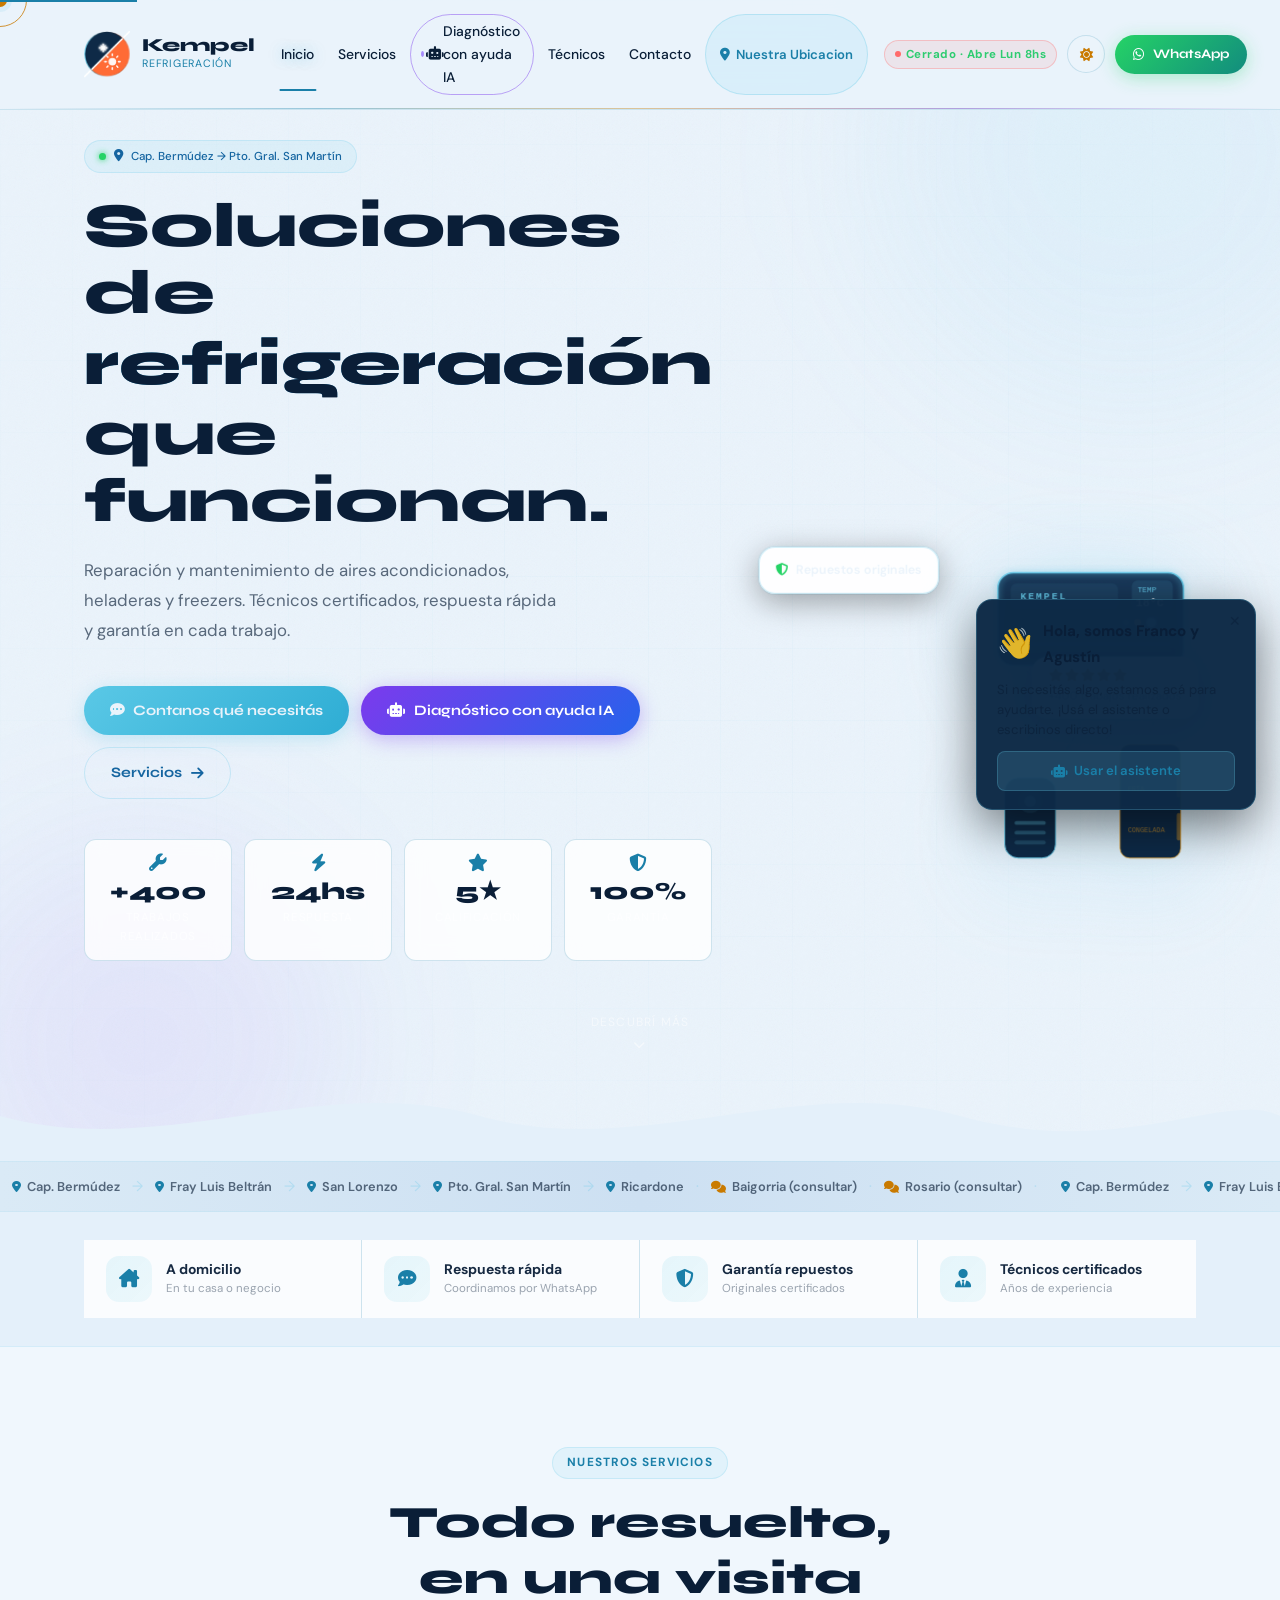
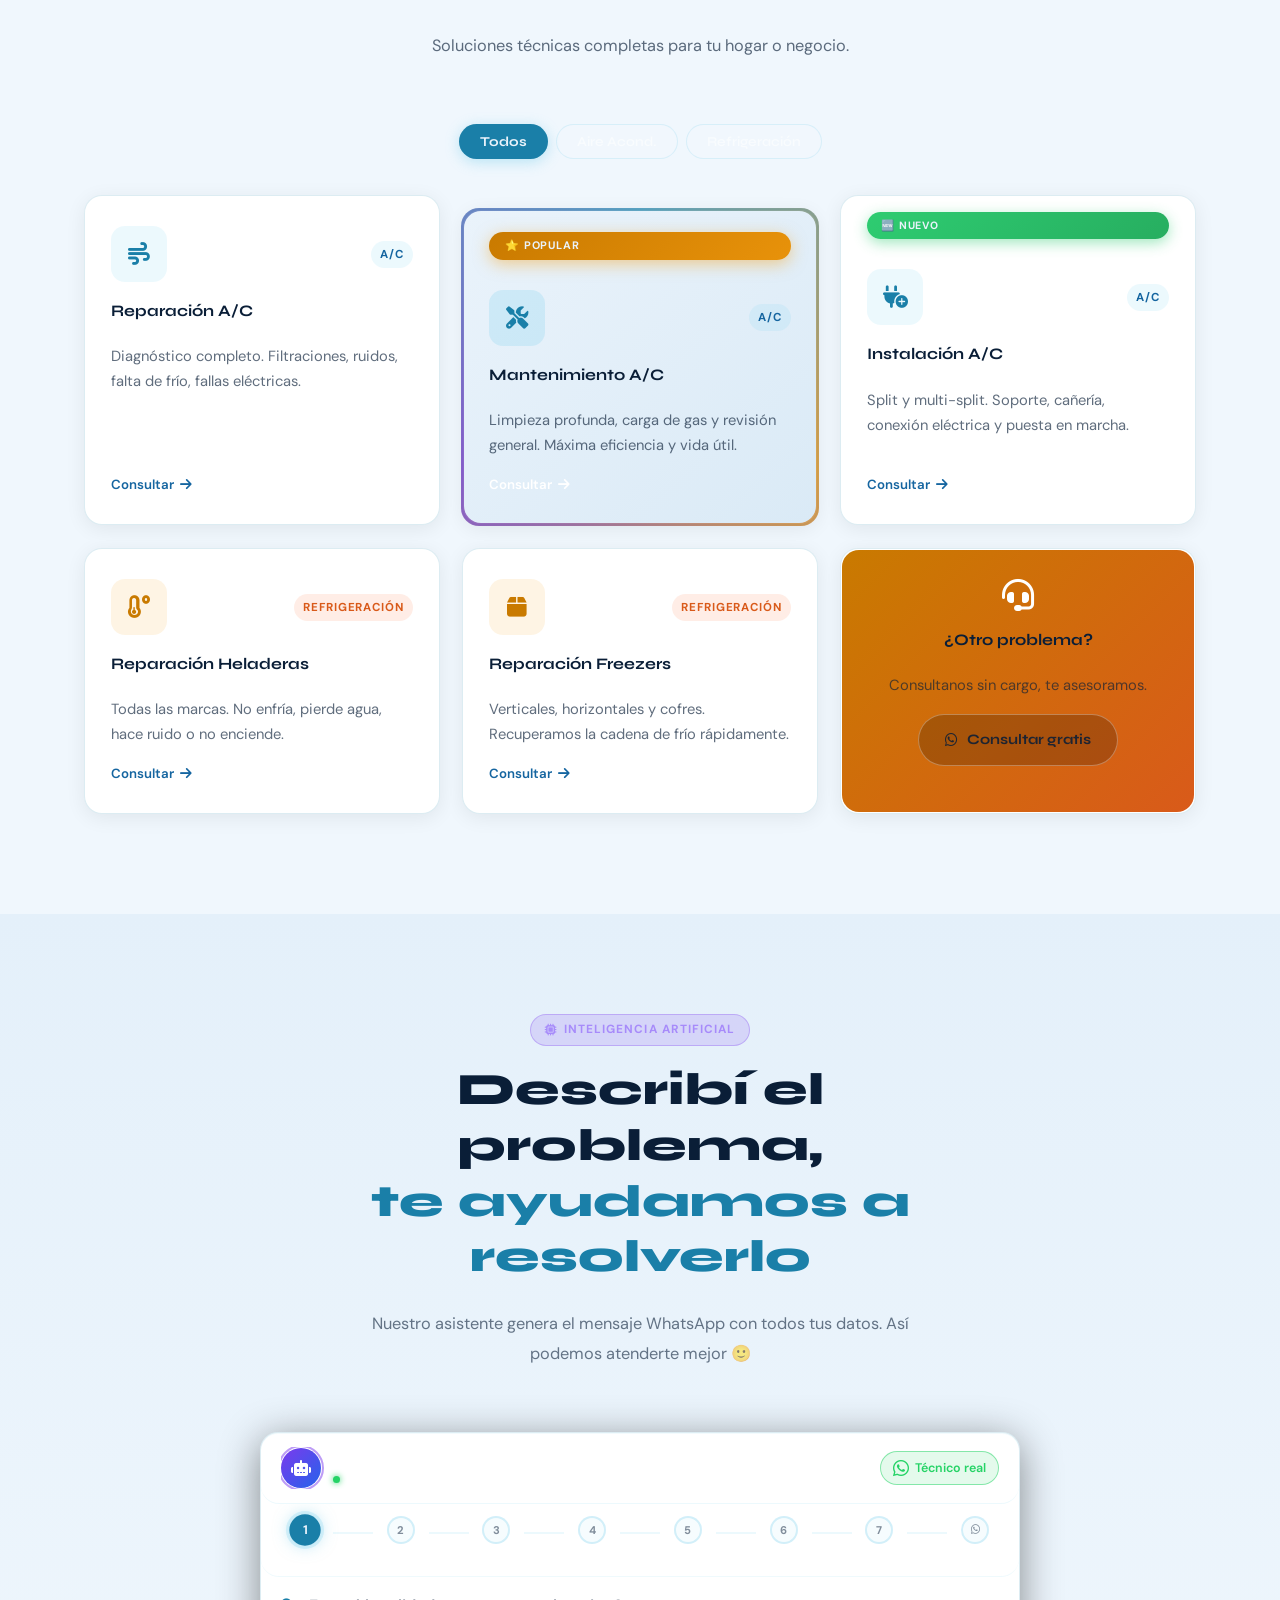
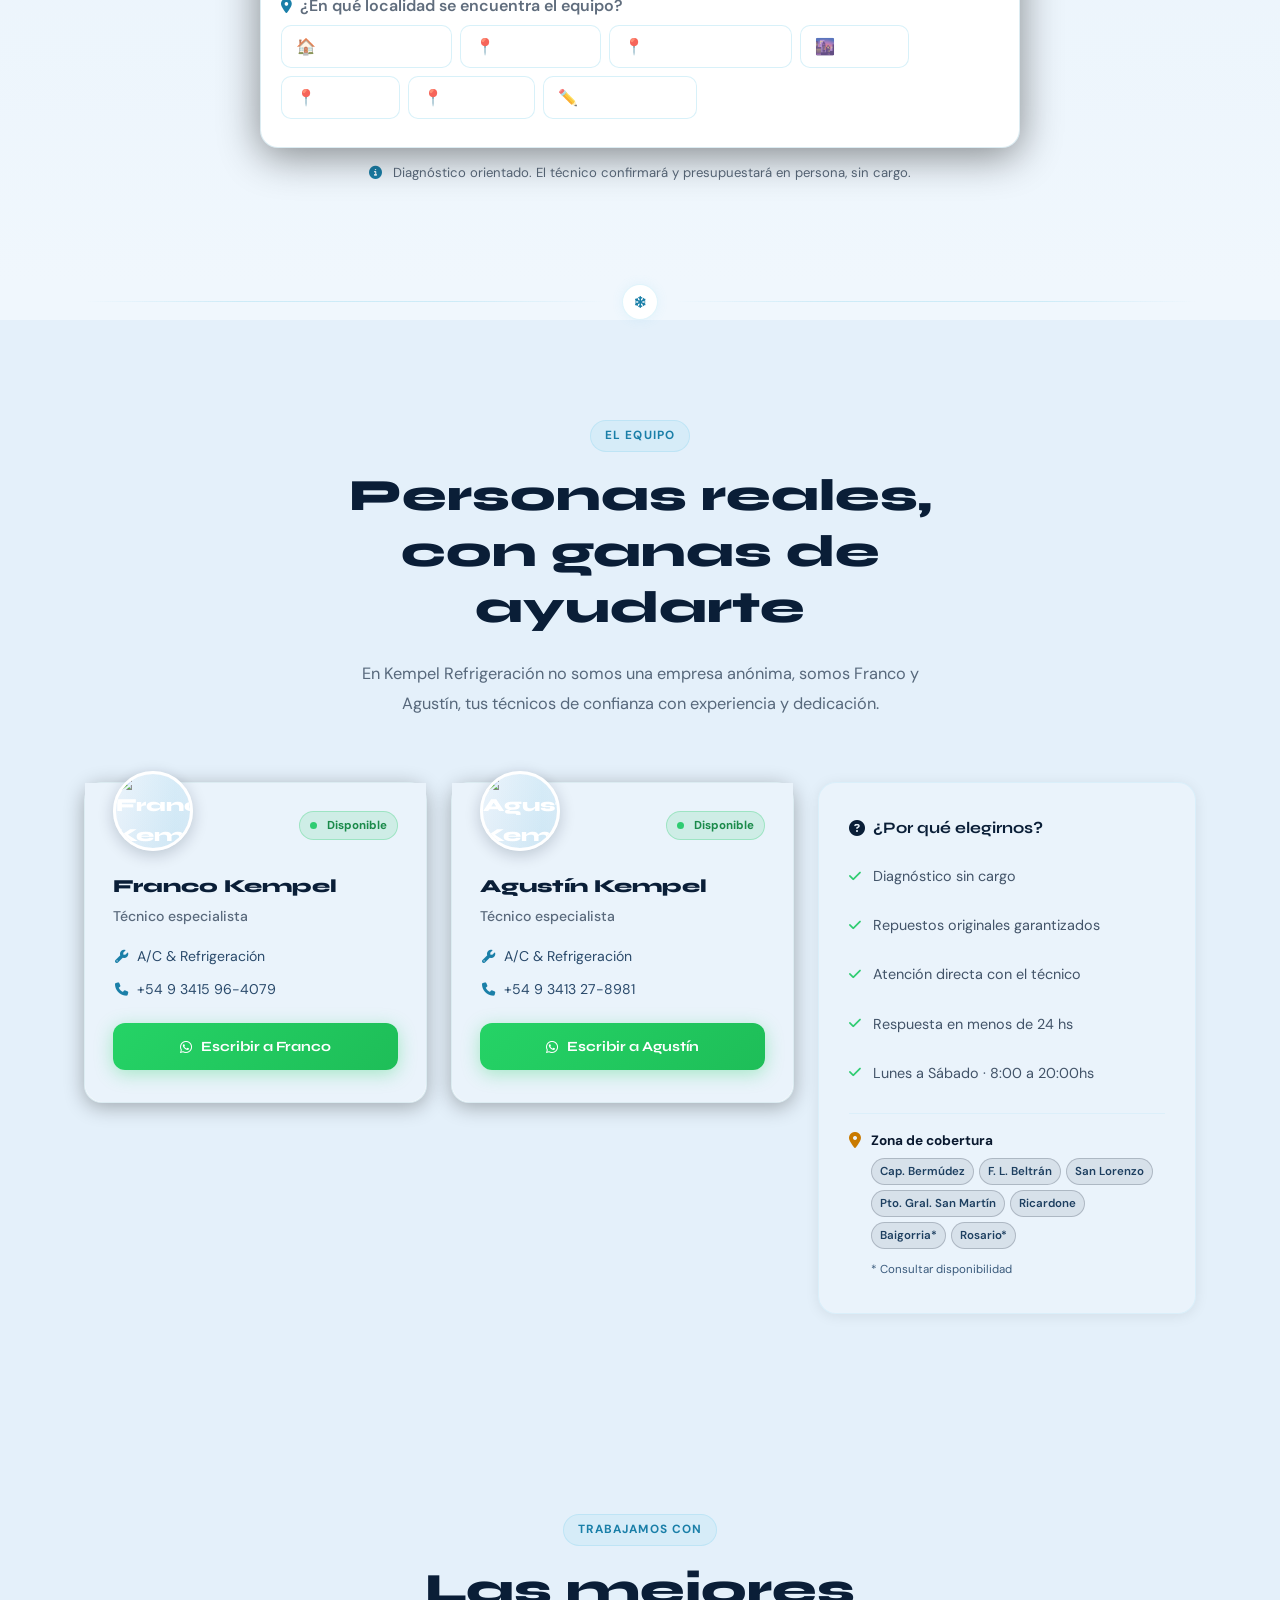
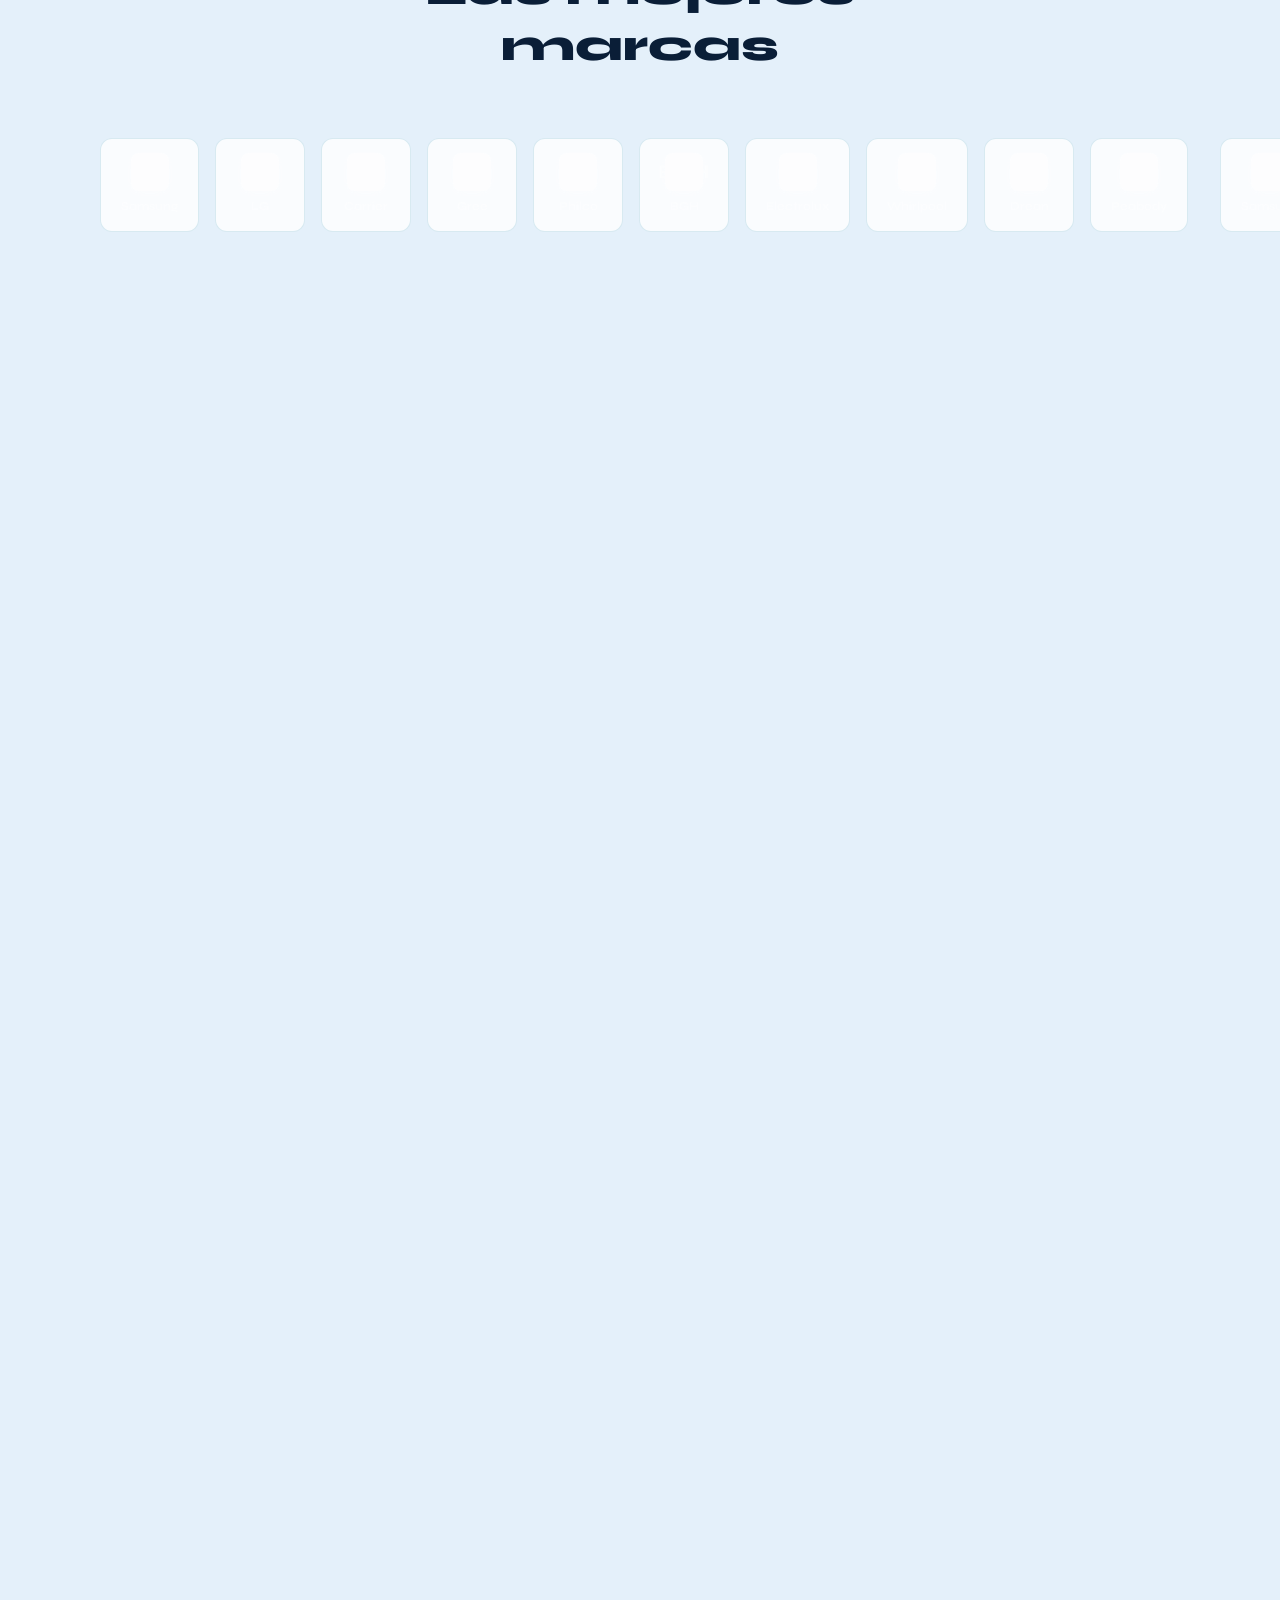
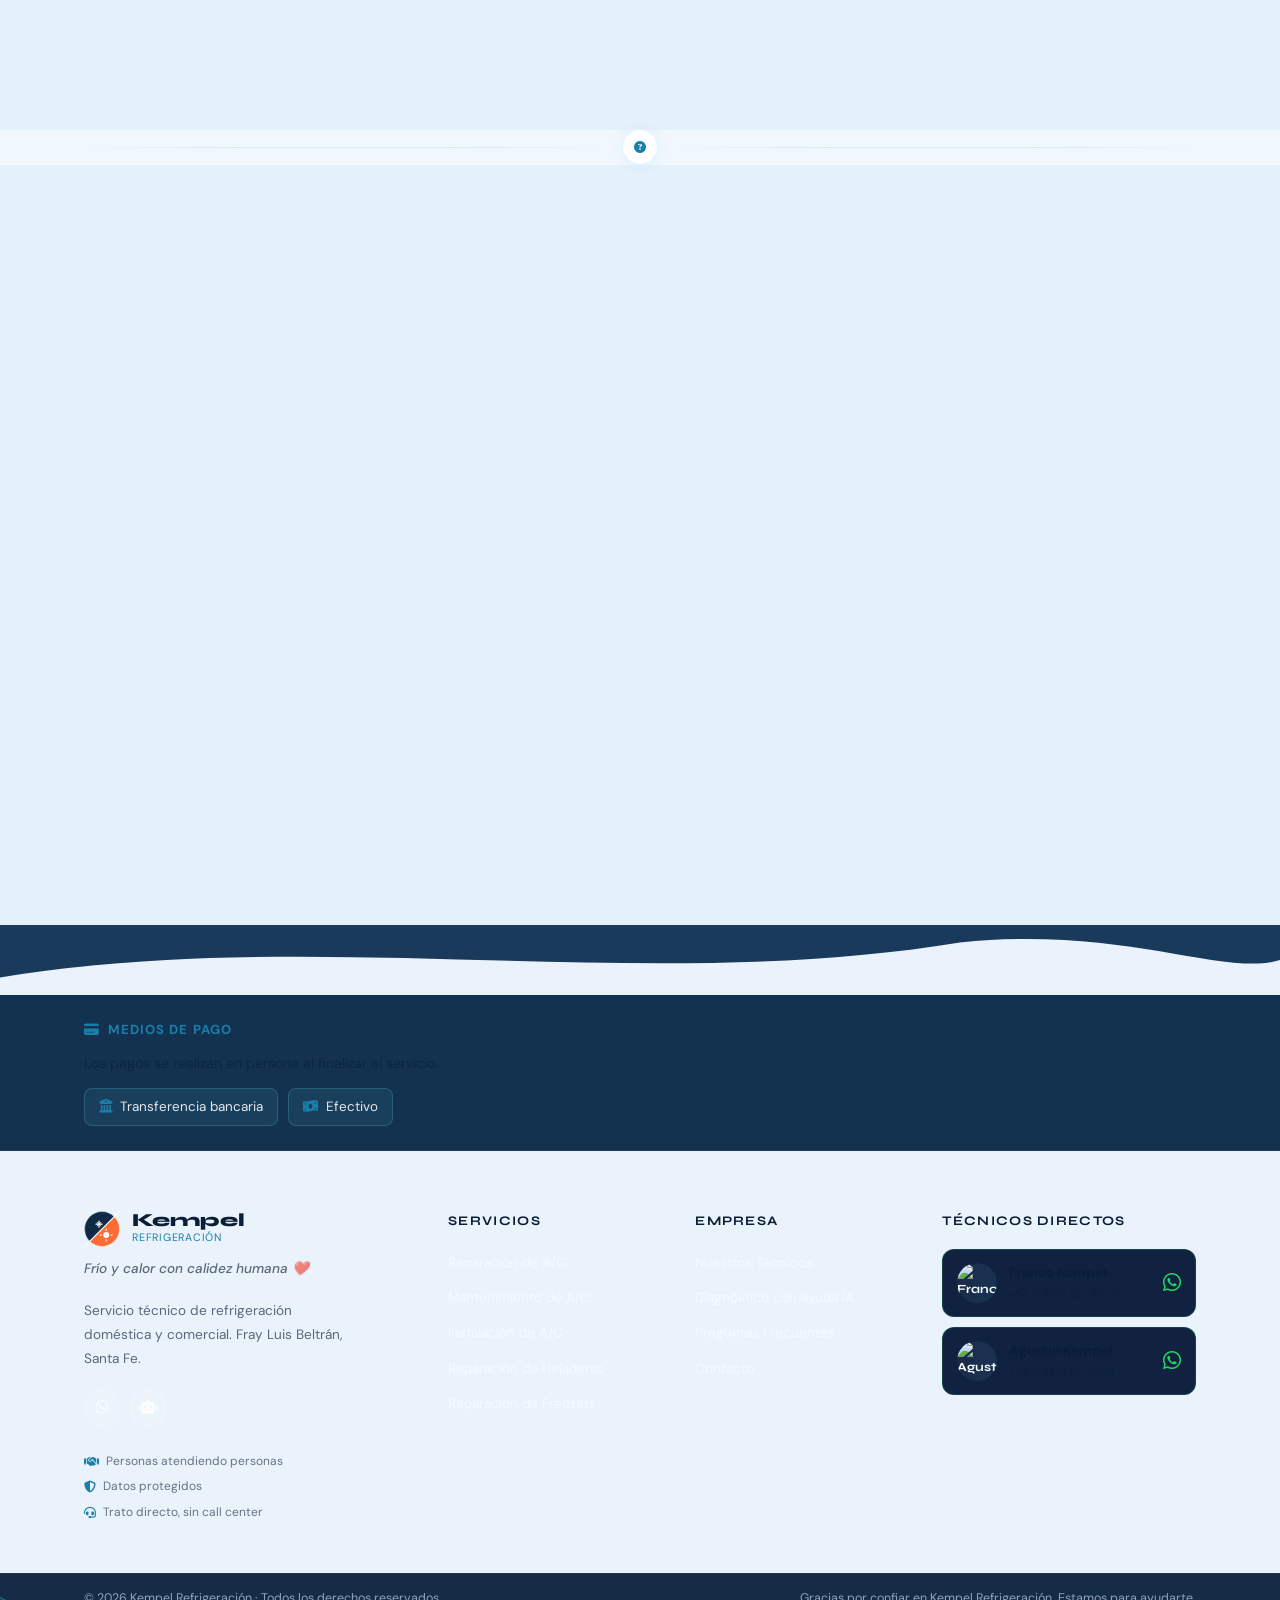
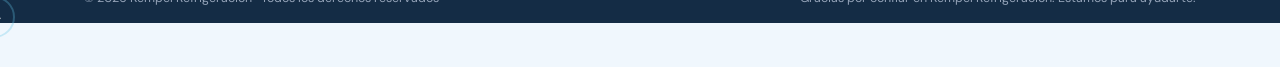
==== commit e707d679: "Add files via upload" ====
--- a/index.html
+++ b/index.html
@@ -26,6 +26,22 @@
   <noscript><link rel="stylesheet" href="https://cdnjs.cloudflare.com/ajax/libs/font-awesome/6.5.1/css/all.min.css"/></noscript>
 
   <title>Kempel Refrigeración | Servicio Técnico A/C Heladeras Freezers</title>
+
+  <!-- MEJORA 1: Favicon SVG inline (funciona en todos los navegadores modernos) -->
+  <link rel="icon" type="image/svg+xml" href="data:image/svg+xml,%3Csvg xmlns='http://www.w3.org/2000/svg' viewBox='0 0 60 60'%3E%3Cdefs%3E%3CclipPath id='a'%3E%3Cpolygon points='0,0 60,0 0,60'/%3E%3C/clipPath%3E%3CclipPath id='b'%3E%3Cpolygon points='60,0 60,60 0,60'/%3E%3C/clipPath%3E%3C/defs%3E%3Ccircle cx='30' cy='30' r='29' fill='%230e2a47' clip-path='url(%23a)'/%3E%3Ccircle cx='30' cy='30' r='29' fill='%23ff6b35' clip-path='url(%23b)'/%3E%3Cline x1='60' y1='0' x2='0' y2='60' stroke='white' stroke-width='2'/%3E%3Cg clip-path='url(%23a)'%3E%3Cline x1='20' y1='22' x2='30' y2='22' stroke='white' stroke-width='2' stroke-linecap='round'/%3E%3Cline x1='25' y1='17' x2='25' y2='27' stroke='white' stroke-width='2' stroke-linecap='round'/%3E%3C/g%3E%3Cg clip-path='url(%23b)'%3E%3Ccircle cx='37' cy='40' r='5' fill='white'/%3E%3Cline x1='37' y1='32' x2='37' y2='30' stroke='white' stroke-width='2' stroke-linecap='round'/%3E%3Cline x1='37' y1='50' x2='37' y2='48' stroke='white' stroke-width='2' stroke-linecap='round'/%3E%3Cline x1='29' y1='40' x2='27' y2='40' stroke='white' stroke-width='2' stroke-linecap='round'/%3E%3Cline x1='47' y1='40' x2='45' y2='40' stroke='white' stroke-width='2' stroke-linecap='round'/%3E%3C/g%3E%3C/svg%3E"/>
+  <link rel="apple-touch-icon" href="data:image/svg+xml,%3Csvg xmlns='http://www.w3.org/2000/svg' viewBox='0 0 60 60'%3E%3Crect width='60' height='60' rx='12' fill='%230e2a47'/%3E%3Ccircle cx='30' cy='30' r='22' fill='%2364c8e8' opacity='.15'/%3E%3Cline x1='30' y1='18' x2='30' y2='42' stroke='%2364c8e8' stroke-width='2.5' stroke-linecap='round'/%3E%3Cline x1='18' y1='30' x2='42' y2='30' stroke='%2364c8e8' stroke-width='2.5' stroke-linecap='round'/%3E%3Cline x1='22' y1='22' x2='38' y2='38' stroke='%2364c8e8' stroke-width='1.5' stroke-linecap='round' opacity='.5'/%3E%3Cline x1='38' y1='22' x2='22' y2='38' stroke='%2364c8e8' stroke-width='1.5' stroke-linecap='round' opacity='.5'/%3E%3C/svg%3E"/>
+
+  <!-- MEJORA 2: Script de tema — corre ANTES del CSS para evitar flash -->
+  <script>
+    (function() {
+      var saved = localStorage.getItem('kempel-theme') || 'dark';
+      document.documentElement.setAttribute('data-theme', saved);
+      // Actualizar theme-color meta dinámicamente
+      var mc = document.querySelector('meta[name="theme-color"]');
+      if (mc) mc.content = saved === 'light' ? '#eaf3fb' : '#06152b';
+    })();
+  </script>
+
   <link rel="stylesheet" href="style.css"/>
 
   <!-- JSON-LD LocalBusiness -->
@@ -226,6 +242,13 @@
       </nav>
 
       <div class="header-actions">
+        <!-- MEJORA 4: Open-now badge siempre visible (antes solo se agregaba por JS) -->
+        <span class="open-now-badge" id="openNowBadge" aria-live="polite"></span>
+        <!-- MEJORA 2: Toggle modo claro/oscuro -->
+        <button class="theme-toggle-btn" id="themeToggleBtn" aria-label="Cambiar tema claro/oscuro" title="Cambiar tema">
+          <span class="theme-icon-dark"><i class="fas fa-moon"></i></span>
+          <span class="theme-icon-light"><i class="fas fa-sun"></i></span>
+        </button>
         <a href="https://wa.me/5493415964079" target="_blank" rel="noopener noreferrer" class="btn btn-wa btn-sm magnetic" id="headerWaBtn">
           <i class="fab fa-whatsapp"></i> WhatsApp
         </a>
@@ -480,6 +503,7 @@
           </div>
 
           <div class="service-card card-stagger" data-category="ac" style="--si:2">
+            <div class="svc-badge svc-badge-new">🆕 Nuevo</div>
             <div class="svc-glow"></div>
             <div class="svc-top">
               <div class="svc-icon svc-blue"><i class="fas fa-plug-circle-plus"></i></div>
@@ -755,6 +779,8 @@
       </div>
     </section>
 
+    <!-- MEJORA 11: Separador visual -->
+    <div class="section-divider" aria-hidden="true"><div class="divider-line"></div><div class="divider-icon"><i class="fas fa-snowflake"></i></div><div class="divider-line"></div></div>
     <!-- TÉCNICOS -->
     <section class="section tecnicos-section" id="tecnicos">
       <div class="container">
@@ -770,7 +796,8 @@
             <div class="tech-profile-inner">
               <div class="tech-profile-top">
                 <div class="tech-big-avatar tech-avatar-img">
-                  <img src="Franco.jpg" loading="lazy" alt="Franco Kempel - técnico especialista en refrigeración, Kempel Refrigeración">
+                  <div class="img-skeleton"></div>
+                  <img src="Franco.jpg" loading="lazy" alt="Franco Kempel - técnico especialista en refrigeración, Kempel Refrigeración" onload="this.previousElementSibling.style.display='none';this.classList.add('img-loaded')">
                 </div>
                 <div class="tech-profile-badge">
                   <span class="avail-dot"></span> Disponible
@@ -795,7 +822,8 @@
             <div class="tech-profile-inner">
               <div class="tech-profile-top">
                 <div class="tech-big-avatar tech-avatar-img">
-                  <img src="Agustin.jpg" loading="lazy" alt="Agustín Kempel - técnico especialista en refrigeración, Kempel Refrigeración">
+                  <div class="img-skeleton"></div>
+                  <img src="Agustin.jpg" loading="lazy" alt="Agustín Kempel - técnico especialista en refrigeración, Kempel Refrigeración" onload="this.previousElementSibling.style.display='none';this.classList.add('img-loaded')">
                 </div>
                 <div class="tech-profile-badge">
                   <span class="avail-dot"></span> Disponible
@@ -850,10 +878,28 @@
         </div>
         <div class="marcas-track" id="marcasTrack">
           <div class="marcas-content">
-            <span>Samsung</span><span>LG</span><span>Carrier</span><span>Gree</span><span>Philco</span><span>BGH</span><span>Electrolux</span><span>Whirlpool</span>
+            <div class="marca-card"><span class="marca-initial" style="--mc:#1428a0">S</span><span>Samsung</span></div>
+            <div class="marca-card"><span class="marca-initial" style="--mc:#a50034">LG</span><span>LG</span></div>
+            <div class="marca-card"><span class="marca-initial" style="--mc:#003087">CA</span><span>Carrier</span></div>
+            <div class="marca-card"><span class="marca-initial" style="--mc:#00875a">G</span><span>Gree</span></div>
+            <div class="marca-card"><span class="marca-initial" style="--mc:#d4a017">PH</span><span>Philco</span></div>
+            <div class="marca-card"><span class="marca-initial" style="--mc:#0057a8">BGH</span><span>BGH</span></div>
+            <div class="marca-card"><span class="marca-initial" style="--mc:#00a6d6">EL</span><span>Electrolux</span></div>
+            <div class="marca-card"><span class="marca-initial" style="--mc:#003c71">WP</span><span>Whirlpool</span></div>
+            <div class="marca-card"><span class="marca-initial" style="--mc:#e63946">DR</span><span>Drean</span></div>
+            <div class="marca-card"><span class="marca-initial" style="--mc:#2196f3">PB</span><span>Peabody</span></div>
           </div>
           <div class="marcas-content" aria-hidden="true">
-            <span>Samsung</span><span>LG</span><span>Carrier</span><span>Gree</span><span>Philco</span><span>BGH</span><span>Electrolux</span><span>Whirlpool</span>
+            <div class="marca-card"><span class="marca-initial" style="--mc:#1428a0">S</span><span>Samsung</span></div>
+            <div class="marca-card"><span class="marca-initial" style="--mc:#a50034">LG</span><span>LG</span></div>
+            <div class="marca-card"><span class="marca-initial" style="--mc:#003087">CA</span><span>Carrier</span></div>
+            <div class="marca-card"><span class="marca-initial" style="--mc:#00875a">G</span><span>Gree</span></div>
+            <div class="marca-card"><span class="marca-initial" style="--mc:#d4a017">PH</span><span>Philco</span></div>
+            <div class="marca-card"><span class="marca-initial" style="--mc:#0057a8">BGH</span><span>BGH</span></div>
+            <div class="marca-card"><span class="marca-initial" style="--mc:#00a6d6">EL</span><span>Electrolux</span></div>
+            <div class="marca-card"><span class="marca-initial" style="--mc:#003c71">WP</span><span>Whirlpool</span></div>
+            <div class="marca-card"><span class="marca-initial" style="--mc:#e63946">DR</span><span>Drean</span></div>
+            <div class="marca-card"><span class="marca-initial" style="--mc:#2196f3">PB</span><span>Peabody</span></div>
           </div>
         </div>
       </div>
@@ -1027,6 +1073,8 @@
     </section>
 
     <!-- TESTIMONIOS -->
+    <!-- MEJORA 11: Separador visual -->
+    <div class="section-divider" aria-hidden="true"><div class="divider-line"></div><div class="divider-icon"><i class="fas fa-circle-question"></i></div><div class="divider-line"></div></div>
     <!-- FAQ -->
     <section class="section faq-section" id="faq">
       <div class="container">
@@ -1201,6 +1249,16 @@
     <i class="fas fa-chevron-up"></i>
   </button>
 
+  <!-- MEJORA 1: Overlay para cerrar menú mobile al tocar fuera -->
+  <div class="nav-overlay" id="navOverlay" aria-hidden="true"></div>
+
+  <!-- MEJORA 16: WhatsApp flotante siempre visible en mobile -->
+  <a href="https://wa.me/5493415964079" target="_blank" rel="noopener noreferrer"
+     class="fab-wa-mobile" id="fabWaMobile" aria-label="Contactar por WhatsApp">
+    <i class="fab fa-whatsapp"></i>
+    <span class="fab-wa-label">WhatsApp</span>
+  </a>
+
   <script src="script.js" defer></script>
 </body>
 </html>
--- a/style.css
+++ b/style.css
@@ -3240,3 +3240,1630 @@
   display: block !important;
   margin: 0 !important;
 }
+
+/* ═══════════════════════════════════════════════════════════════════
+   📱 KEMPEL — 20 MEJORAS MOBILE / RESPONSIVE
+   Integradas sin romper estilos existentes
+   ═══════════════════════════════════════════════════════════════════ */
+
+/* ─────────────────────────────────────────────────────
+   MEJORA 1 — Menú hamburger: overlay + animación fluida
+   ───────────────────────────────────────────────────── */
+.nav-overlay {
+  display: none;
+  position: fixed;
+  inset: 0;
+  background: rgba(0,0,0,0.55);
+  backdrop-filter: blur(3px);
+  z-index: 998;
+  opacity: 0;
+  transition: opacity .35s ease;
+}
+.nav-overlay.active {
+  display: block;
+  opacity: 1;
+}
+/* Animación de entrada más fluida para el nav */
+@media(max-width:768px) {
+  .nav {
+    transition: transform .38s cubic-bezier(.4,0,.2,1),
+                opacity .3s ease !important;
+  }
+  .nav.open {
+    transform: none !important;
+    opacity: 1 !important;
+    pointer-events: all !important;
+  }
+  /* Cada nav-link entra en cascada */
+  .nav .nav-link:nth-child(1) { transition-delay: 40ms; }
+  .nav .nav-link:nth-child(2) { transition-delay: 80ms; }
+  .nav .nav-link:nth-child(3) { transition-delay: 120ms; }
+  .nav .nav-link:nth-child(4) { transition-delay: 160ms; }
+  .nav .nav-link:nth-child(5) { transition-delay: 200ms; }
+  .nav .nav-link:nth-child(6) { transition-delay: 240ms; }
+  .nav.open .nav-link {
+    animation: navLinkIn .35s ease both;
+  }
+  @keyframes navLinkIn {
+    from { opacity: 0; transform: translateY(10px); }
+    to   { opacity: 1; transform: none; }
+  }
+}
+
+/* ─────────────────────────────────────────────────────
+   MEJORA 2 — Hero simplificado en mobile
+   ───────────────────────────────────────────────────── */
+@media(max-width:480px) {
+  /* Ocultar orbes decorativos — alivian la pantalla chica */
+  .hero-orb { display: none !important; }
+  /* Ocultar mesh animado en pantallas muy chicas */
+  .hero-mesh { display: none !important; }
+  /* Título más legible */
+  .hero-title { font-size: 2.1rem !important; line-height: 1.2 !important; }
+  .hero-line-2 { font-size: 2.5rem !important; }
+  /* Descripción más corta */
+  .hero-desc { font-size: .92rem !important; }
+  /* Stats en 2x2 grid */
+  .hero-stats {
+    display: grid !important;
+    grid-template-columns: 1fr 1fr !important;
+    gap: 10px !important;
+    width: 100% !important;
+  }
+  .stat-glass {
+    min-width: unset !important;
+    width: 100% !important;
+    padding: 12px !important;
+    flex-direction: column !important;
+    text-align: center !important;
+  }
+  /* Botones de acción en columna */
+  .hero-actions {
+    flex-direction: column !important;
+    gap: 10px !important;
+    width: 100% !important;
+  }
+  .hero-actions .btn {
+    width: 100% !important;
+    justify-content: center !important;
+    padding: 14px 20px !important;
+  }
+}
+
+/* ─────────────────────────────────────────────────────
+   MEJORA 3 — Wizard de diagnóstico en 360px
+   ───────────────────────────────────────────────────── */
+@media(max-width:430px) {
+  /* Steps con scroll horizontal suave */
+  .diag-steps {
+    overflow-x: auto !important;
+    justify-content: flex-start !important;
+    padding: 14px 16px 10px !important;
+    gap: 0 !important;
+    -webkit-overflow-scrolling: touch !important;
+    scrollbar-width: none !important;
+  }
+  .diag-steps::-webkit-scrollbar { display: none !important; }
+  /* Punto activo siempre visible con scroll automático (lo maneja JS) */
+  .diag-step-dot {
+    min-width: 48px !important;
+    flex-shrink: 0 !important;
+  }
+  .step-num { width: 26px !important; height: 26px !important; font-size: .7rem !important; }
+  .step-label { font-size: .6rem !important; }
+  .step-connector { max-width: 20px !important; min-width: 12px !important; }
+  /* Wizard panel más compacto */
+  .wizard-panel { padding: 16px !important; }
+  .wizard-q { font-size: .88rem !important; }
+  .wizard-opts { gap: 8px !important; }
+  .wizard-opt { padding: 9px 12px !important; font-size: .82rem !important; }
+  /* Diag card sin padding lateral excesivo */
+  .diag-card { border-radius: 16px !important; }
+}
+
+/* ─────────────────────────────────────────────────────
+   MEJORA 4 — Botones mínimo 44px área táctil
+   ───────────────────────────────────────────────────── */
+@media(max-width:768px) {
+  /* Garantiza área táctil mínima en todos los elementos interactivos */
+  .btn,
+  .nav-link,
+  .wizard-opt,
+  .stab,
+  .chip,
+  .faq-q,
+  .opt-card,
+  .mapa-chip,
+  .blog-toggle,
+  .back-top,
+  .hamburger,
+  .social-btn,
+  .footer-tech-btn {
+    min-height: 44px !important;
+  }
+  /* Hamburger más grande y fácil de tocar */
+  .hamburger {
+    padding: 10px !important;
+    min-width: 44px !important;
+    min-height: 44px !important;
+    display: flex !important;
+    align-items: center !important;
+    justify-content: center !important;
+  }
+  /* FAQ — toda la fila es táctil */
+  .faq-q {
+    padding: 16px 20px !important;
+    display: flex !important;
+    align-items: center !important;
+    justify-content: space-between !important;
+    gap: 12px !important;
+  }
+}
+
+/* ─────────────────────────────────────────────────────
+   MEJORA 5 — Sección Técnicos en mobile
+   ───────────────────────────────────────────────────── */
+@media(max-width:768px) {
+  .tecnicos-grid {
+    grid-template-columns: 1fr !important;
+    gap: 24px !important;
+    max-width: 480px !important;
+    margin: 0 auto !important;
+  }
+  .tech-profile {
+    width: 100% !important;
+  }
+  .tech-profile-inner {
+    padding: 24px 20px !important;
+  }
+  .tech-big-avatar {
+    width: 90px !important;
+    height: 90px !important;
+    margin: 0 auto 12px !important;
+  }
+  .tech-profile-info h3 {
+    text-align: center !important;
+    font-size: 1.2rem !important;
+  }
+  .tech-role { text-align: center !important; }
+  .tech-stats-row {
+    justify-content: center !important;
+    flex-wrap: wrap !important;
+    gap: 8px !important;
+  }
+  .tech-why {
+    padding: 24px 20px !important;
+    width: 100% !important;
+  }
+}
+
+/* ─────────────────────────────────────────────────────
+   MEJORA 6 — Footer mobile bien colapsado
+   ───────────────────────────────────────────────────── */
+@media(max-width:768px) {
+  .footer-grid {
+    grid-template-columns: 1fr !important;
+    gap: 32px !important;
+    text-align: center !important;
+  }
+  .footer-brand {
+    grid-column: 1 !important;
+    display: flex !important;
+    flex-direction: column !important;
+    align-items: center !important;
+  }
+  .footer-socials { justify-content: center !important; }
+  .footer-trust-seals {
+    justify-content: center !important;
+    flex-direction: column !important;
+    align-items: center !important;
+    gap: 8px !important;
+  }
+  .footer-col { text-align: center !important; }
+  .footer-col ul {
+    display: flex !important;
+    flex-direction: column !important;
+    align-items: center !important;
+    gap: 10px !important;
+  }
+  .footer-tech-btn {
+    max-width: 280px !important;
+    margin: 0 auto !important;
+  }
+  .footer-bottom-inner {
+    flex-direction: column !important;
+    text-align: center !important;
+    gap: 6px !important;
+    font-size: .78rem !important;
+  }
+  .payment-box {
+    text-align: center !important;
+  }
+  .payment-methods {
+    justify-content: center !important;
+    flex-wrap: wrap !important;
+    gap: 8px !important;
+  }
+}
+
+/* ─────────────────────────────────────────────────────
+   MEJORA 7 — Font 16px en inputs → evita zoom iOS
+   ───────────────────────────────────────────────────── */
+@media(max-width:768px) {
+  input[type="text"],
+  input[type="email"],
+  input[type="tel"],
+  input[type="number"],
+  input[type="search"],
+  textarea,
+  select,
+  .wizard-input,
+  .diag-textarea,
+  .contact-textarea,
+  .wizard-custom-input {
+    font-size: 16px !important; /* iOS no hace zoom si es >= 16px */
+    -webkit-text-size-adjust: 100% !important;
+  }
+}
+
+/* ─────────────────────────────────────────────────────
+   MEJORA 8 — Scroll horizontal eliminado globalmente
+   ───────────────────────────────────────────────────── */
+html, body {
+  overflow-x: hidden !important;
+  max-width: 100vw !important;
+}
+/* Elementos que podrían romper el layout horizontal */
+.hero-canvas,
+.hero-mesh,
+.hex-grid,
+.marcas-track {
+  max-width: 100% !important;
+}
+@media(max-width:768px) {
+  /* Sections no desbordan */
+  section, .section, .container {
+    max-width: 100vw !important;
+    overflow-x: hidden !important;
+  }
+  /* Hero stats no se salen */
+  .hero-stats {
+    max-width: 100% !important;
+    flex-wrap: wrap !important;
+  }
+  /* Tabla de diagnóstico no desborda */
+  .diag-wrapper {
+    overflow: hidden !important;
+  }
+  /* Service grid sin desborde */
+  .services-grid {
+    overflow: hidden !important;
+  }
+}
+
+/* ─────────────────────────────────────────────────────
+   MEJORA 9 — Marquee velocidad ajustada en mobile
+   ───────────────────────────────────────────────────── */
+@media(max-width:768px) {
+  /* Más lento en mobile → más legible */
+  .marquee-track {
+    animation-duration: 18s !important;
+  }
+  .mq-item {
+    font-size: .75rem !important;
+  }
+  .mq-sep {
+    font-size: .7rem !important;
+    margin: 0 4px !important;
+  }
+  /* Pausa al tocar */
+  .marquee-strip:active .marquee-track {
+    animation-play-state: paused !important;
+  }
+}
+
+/* ─────────────────────────────────────────────────────
+   MEJORA 10 — Teclado numérico en campos numéricos
+   (También manejado por JS en script.js)
+   ───────────────────────────────────────────────────── */
+/* Los atributos inputmode los agrega el JS, acá solo el estilo */
+@media(max-width:768px) {
+  input[inputmode="numeric"],
+  input[inputmode="tel"],
+  input[inputmode="decimal"] {
+    letter-spacing: .05em !important;
+  }
+}
+
+/* ─────────────────────────────────────────────────────
+   MEJORA 11 — Imagen hero oculta en mobile muy chico
+   ───────────────────────────────────────────────────── */
+@media(max-width:480px) {
+  /* Ocultar la visual decorativa del hero para alivianar la carga */
+  .hero-visual {
+    display: none !important;
+  }
+  /* El hero ocupa toda la pantalla con el contenido */
+  .hero-inner {
+    grid-template-columns: 1fr !important;
+    padding: 32px 20px 60px !important;
+    text-align: center !important;
+    min-height: 90vh !important;
+    align-content: center !important;
+  }
+  .hero-content {
+    display: flex !important;
+    flex-direction: column !important;
+    align-items: center !important;
+  }
+  .hero-badge {
+    margin: 0 auto !important;
+  }
+}
+
+/* ─────────────────────────────────────────────────────
+   MEJORA 12 — Menú con scroll interno si hay muchos items
+   ───────────────────────────────────────────────────── */
+@media(max-width:768px) {
+  .nav {
+    overflow-y: auto !important;
+    -webkit-overflow-scrolling: touch !important;
+    padding: 24px 0 40px !important;
+    /* Permite scroll si la pantalla es muy baja (landscape) */
+    max-height: calc(100vh - 70px) !important;
+  }
+  .nav::-webkit-scrollbar { display: none; }
+  /* Separador visual antes del botón de ubicación */
+  .btn-location {
+    margin-top: 8px !important;
+    border-top: 1px solid rgba(100,200,232,.1) !important;
+    padding-top: 16px !important;
+  }
+}
+
+/* ─────────────────────────────────────────────────────
+   MEJORA 13 — Cards de servicios 1 columna < 480px
+   ───────────────────────────────────────────────────── */
+@media(max-width:480px) {
+  .services-grid {
+    grid-template-columns: 1fr !important;
+    gap: 16px !important;
+  }
+  .service-card {
+    padding: 20px !important;
+  }
+  .service-card h3 {
+    font-size: 1rem !important;
+  }
+  /* Tabs de filtro más compactos */
+  .service-tabs {
+    gap: 6px !important;
+    flex-wrap: wrap !important;
+    justify-content: center !important;
+  }
+  .stab {
+    padding: 8px 14px !important;
+    font-size: .82rem !important;
+  }
+}
+
+/* ─────────────────────────────────────────────────────
+   MEJORA 14 — Sección de marcas legible en mobile
+   ───────────────────────────────────────────────────── */
+@media(max-width:768px) {
+  .marcas-content span {
+    font-size: 1rem !important;
+    font-weight: 700 !important;
+    padding: 0 16px !important;
+    letter-spacing: .04em !important;
+    color: rgba(255,255,255,.75) !important;
+  }
+  .marcas-track {
+    padding: 16px 0 !important;
+  }
+  /* Velocidad más lenta → se puede leer */
+  .marcas-content {
+    animation-duration: 22s !important;
+  }
+}
+
+/* ─────────────────────────────────────────────────────
+   MEJORA 15 — Wizard con indicador de swipe en touch
+   (El swipe real lo maneja el JS)
+   ───────────────────────────────────────────────────── */
+@media(max-width:768px) {
+  .wizard-panel {
+    /* Permite detectar swipe sin interferir con scroll */
+    touch-action: pan-y !important;
+    position: relative !important;
+  }
+  /* Hint visual de swipe solo en primer paso */
+  .wizard-swipe-hint {
+    display: flex !important;
+    align-items: center !important;
+    justify-content: center !important;
+    gap: 6px !important;
+    font-size: .72rem !important;
+    color: var(--muted) !important;
+    margin-top: 12px !important;
+    opacity: 0.7 !important;
+    animation: swipeHintFade 3s ease 1.5s both !important;
+  }
+  @keyframes swipeHintFade {
+    0%   { opacity: 0; }
+    20%  { opacity: 0.7; }
+    80%  { opacity: 0.7; }
+    100% { opacity: 0; }
+  }
+  .swipe-arrows {
+    letter-spacing: 4px !important;
+    color: var(--ice) !important;
+  }
+}
+/* En desktop el hint no existe */
+@media(min-width:769px) {
+  .wizard-swipe-hint { display: none !important; }
+}
+
+/* ─────────────────────────────────────────────────────
+   MEJORA 16 — WhatsApp flotante siempre visible mobile
+   ───────────────────────────────────────────────────── */
+.fab-wa-mobile {
+  display: none; /* Solo visible en mobile */
+  position: fixed;
+  bottom: 24px;
+  right: 20px;
+  z-index: 890;
+  background: linear-gradient(135deg, #25d366, #128c7e);
+  color: white;
+  border-radius: 50px;
+  padding: 12px 18px 12px 14px;
+  align-items: center;
+  gap: 8px;
+  font-size: .88rem;
+  font-weight: 700;
+  box-shadow: 0 4px 20px rgba(37,211,102,.55),
+              0 0 0 0 rgba(37,211,102,.4);
+  text-decoration: none;
+  animation: fabPulse 2.5s ease-in-out infinite;
+  transition: transform .3s var(--spring), box-shadow .3s ease;
+}
+.fab-wa-mobile i {
+  font-size: 1.3rem;
+  flex-shrink: 0;
+}
+.fab-wa-label {
+  font-size: .84rem;
+  white-space: nowrap;
+}
+.fab-wa-mobile:hover,
+.fab-wa-mobile:active {
+  transform: scale(1.06) translateY(-2px);
+  box-shadow: 0 8px 32px rgba(37,211,102,.7);
+}
+@keyframes fabPulse {
+  0%, 100% { box-shadow: 0 4px 20px rgba(37,211,102,.55), 0 0 0 0 rgba(37,211,102,.35); }
+  50%       { box-shadow: 0 4px 20px rgba(37,211,102,.55), 0 0 0 12px rgba(37,211,102,0); }
+}
+/* Solo en mobile */
+@media(max-width:768px) {
+  .fab-wa-mobile { display: flex !important; }
+  /* El back-top no choca con el FAB */
+  .back-top {
+    bottom: 90px !important;
+    right: 20px !important;
+  }
+  /* En mobile el botón WA del header puede quedarse pero el FAB es suficiente */
+}
+/* En desktop nunca aparece */
+@media(min-width:769px) {
+  .fab-wa-mobile { display: none !important; }
+  .back-top { bottom: 28px !important; right: 28px !important; }
+}
+/* Si el usuario scrollea y aparece el back-top, el FAB sube un poco */
+.fab-wa-mobile.backtop-visible {
+  bottom: 90px !important;
+}
+
+/* ─────────────────────────────────────────────────────
+   MEJORA 17 — FAQ área táctil completa
+   ───────────────────────────────────────────────────── */
+@media(max-width:768px) {
+  .faq-item {
+    border-radius: 12px !important;
+    overflow: hidden !important;
+  }
+  /* Toda la fila del faq-q es clickeable */
+  .faq-q {
+    width: 100% !important;
+    text-align: left !important;
+    padding: 18px 20px !important;
+    min-height: 56px !important;
+    display: flex !important;
+    align-items: center !important;
+    justify-content: space-between !important;
+    gap: 16px !important;
+    background: none !important;
+    border: none !important;
+    cursor: pointer !important;
+    color: inherit !important;
+    font-size: .95rem !important;
+    font-weight: 600 !important;
+    line-height: 1.4 !important;
+  }
+  .faq-q span {
+    flex: 1 !important;
+    text-align: left !important;
+  }
+  .faq-icon {
+    flex-shrink: 0 !important;
+    width: 20px !important;
+    height: 20px !important;
+    font-size: .9rem !important;
+  }
+  .faq-a {
+    padding: 0 20px 18px !important;
+    font-size: .88rem !important;
+    line-height: 1.7 !important;
+  }
+}
+
+/* ─────────────────────────────────────────────────────
+   MEJORA 18 — Elementos SVG/decorativos táctiles
+   ───────────────────────────────────────────────────── */
+@media(max-width:768px) {
+  /* Hero canvas más liviano en mobile */
+  .hero-canvas {
+    opacity: 0.4 !important; /* Menos denso visualmente */
+  }
+  /* Hex grid del wizard oculto en mobile → performance */
+  .hex-grid {
+    display: none !important;
+  }
+  /* Float cards del hero ocultas */
+  .float-card {
+    display: none !important;
+  }
+  /* Scroll indicator visible y correctamente posicionado */
+  .scroll-indicator {
+    bottom: 20px !important;
+  }
+}
+
+/* ─────────────────────────────────────────────────────
+   MEJORA 19 — Back-to-top reposicionado correctamente
+   ───────────────────────────────────────────────────── */
+@media(max-width:768px) {
+  /* Con el FAB de WA presente, el back-top va arriba del fab */
+  .back-top {
+    bottom: 88px !important;
+    right: 20px !important;
+    width: 40px !important;
+    height: 40px !important;
+  }
+  .back-top svg {
+    width: 40px !important;
+    height: 40px !important;
+  }
+  .back-top i {
+    font-size: .85rem !important;
+  }
+}
+@media(max-width:380px) {
+  .back-top {
+    bottom: 84px !important;
+    right: 14px !important;
+  }
+  .fab-wa-mobile {
+    right: 14px !important;
+    bottom: 18px !important;
+    padding: 11px 14px 11px 12px !important;
+  }
+  .fab-wa-label { display: none !important; } /* Solo ícono en pantallas muy chicas */
+  .fab-wa-mobile {
+    border-radius: 50% !important;
+    padding: 13px !important;
+    width: 52px !important;
+    height: 52px !important;
+    justify-content: center !important;
+  }
+}
+
+/* ─────────────────────────────────────────────────────
+   MEJORA 20 — Landscape contemplada
+   ───────────────────────────────────────────────────── */
+@media(max-height:500px) and (orientation:landscape) {
+  /* Hero en landscape: menos altura */
+  .hero {
+    min-height: 100svh !important;
+    padding-top: 65px !important;
+    padding-bottom: 40px !important;
+  }
+  .hero-title { font-size: 1.7rem !important; }
+  .hero-stats { display: none !important; }
+  .hero-visual { display: none !important; }
+  .hero-inner {
+    grid-template-columns: 1fr !important;
+    padding: 20px 20px 30px !important;
+    text-align: center !important;
+  }
+
+  /* Nav en landscape: horizontal con scroll */
+  .nav {
+    flex-direction: row !important;
+    flex-wrap: wrap !important;
+    justify-content: center !important;
+    padding: 16px !important;
+    gap: 8px !important;
+    align-items: center !important;
+    overflow-y: auto !important;
+  }
+  .nav .nav-link {
+    font-size: .9rem !important;
+    padding: 10px 16px !important;
+  }
+
+  /* Sections más compactas en landscape */
+  .section {
+    padding: 50px 0 !important;
+  }
+  .section-title {
+    font-size: 1.6rem !important;
+  }
+
+  /* Wizard más compacto */
+  .diag-card {
+    max-height: 90vh !important;
+    overflow-y: auto !important;
+  }
+
+  /* Footer compacto */
+  .footer-grid {
+    grid-template-columns: 1fr 1fr !important;
+    gap: 20px !important;
+  }
+
+  /* FAB reposicionado en landscape */
+  .fab-wa-mobile {
+    bottom: 14px !important;
+    right: 14px !important;
+  }
+  .back-top {
+    bottom: 72px !important;
+    right: 14px !important;
+  }
+}
+
+/* ─────────────────────────────────────────────────────
+   EXTRAS: Ajustes finos globales para mobile
+   ───────────────────────────────────────────────────── */
+@media(max-width:768px) {
+  /* Sección header — open-now badge visible */
+  .open-now {
+    font-size: .72rem !important;
+    padding: 3px 8px !important;
+  }
+  /* Contact layout en mobile */
+  .contact-layout {
+    grid-template-columns: 1fr !important;
+    gap: 24px !important;
+  }
+  .contact-form-card {
+    padding: 20px !important;
+  }
+  /* Sidebar al final en mobile */
+  .contact-sidebar {
+    order: 2 !important;
+  }
+  /* Opt grid en mobile */
+  .opt-grid {
+    grid-template-columns: 1fr !important;
+    gap: 12px !important;
+  }
+  /* Section headers más compactos */
+  .section-header {
+    margin-bottom: 36px !important;
+  }
+  .section-title {
+    font-size: 1.75rem !important;
+  }
+  .section-desc {
+    font-size: .9rem !important;
+  }
+  /* Features strip */
+  .features-grid {
+    grid-template-columns: 1fr 1fr !important;
+    gap: 16px !important;
+  }
+  .feat-item {
+    padding: 16px 12px !important;
+  }
+  /* Wizard client form */
+  .client-form-row {
+    grid-template-columns: 1fr !important;
+    gap: 12px !important;
+  }
+  /* Confirm summary más legible */
+  .confirm-row {
+    flex-direction: row !important;
+    align-items: flex-start !important;
+    gap: 10px !important;
+    padding: 10px 0 !important;
+  }
+}
+/* Pantallas muy chicas 360px */
+@media(max-width:380px) {
+  .container { padding: 0 16px !important; }
+  .section { padding: 56px 0 !important; }
+  .hero-title { font-size: 1.85rem !important; }
+  .features-grid { grid-template-columns: 1fr !important; }
+  .feat-item { border-right: none !important; }
+}
+
+/* ═══════════════════════════════════════════════════════════════════
+   🎨 KEMPEL — 20 MEJORAS DISEÑO Y UI
+   ═══════════════════════════════════════════════════════════════════ */
+
+/* ─────────────────────────────────────────────────────
+   MEJORA 1 — Favicon ya definido en HTML (SVG inline)
+   ─────────────────────────────────────────────────────  */
+
+/* ─────────────────────────────────────────────────────
+   MEJORA 2 — Modo claro/oscuro completo
+   ─────────────────────────────────────────────────────  */
+
+/* Variables tema CLARO */
+[data-theme="light"] {
+  --navy:        #eaf3fb;
+  --navy-mid:    #daeaf6;
+  --navy-light:  #cde0f2;
+  --ice:         #1a7fa8;
+  --ice-light:   #1565a0;
+  --ice-pale:    #0d4f80;
+  --amber:       #c97a00;
+  --orange:      #d95a1a;
+  --purple:      #5b21b6;
+  --bg:          #f0f7fd;
+  --bg-section:  #e4f0fa;
+  --bg-card:     #ffffff;
+  --text:        rgba(10,30,55,.88);
+  --text-mid:    rgba(10,30,55,.60);
+  --text-muted:  rgba(10,30,55,.40);
+  --light:       rgba(10,30,55,.95);
+  --muted:       rgba(10,30,55,.50);
+  --border:      rgba(26,127,168,0.18);
+  --shadow-sm:   0 2px 14px rgba(0,0,0,.08);
+  --shadow-md:   0 8px 36px rgba(0,0,0,.12);
+  --shadow-lg:   0 24px 64px rgba(0,0,0,.16);
+  --shadow-glow: 0 0 40px rgba(26,127,168,.15);
+}
+
+/* Ajustes específicos en modo claro */
+[data-theme="light"] body {
+  background: var(--bg);
+  color: var(--text);
+}
+[data-theme="light"] .header {
+  background: rgba(234,243,251,0.92) !important;
+  border-bottom-color: rgba(26,127,168,0.15) !important;
+}
+[data-theme="light"] .header.scrolled {
+  background: rgba(234,243,251,0.97) !important;
+  box-shadow: 0 2px 20px rgba(0,0,0,.10) !important;
+}
+[data-theme="light"] .hero {
+  background: linear-gradient(135deg, #daeaf6 0%, #eaf3fb 100%) !important;
+}
+[data-theme="light"] .hero-gradient {
+  background: radial-gradient(ellipse 90% 80% at 55% 40%, rgba(234,243,251,0.98) 0%, #eaf3fb 65%) !important;
+}
+[data-theme="light"] .hero-title,
+[data-theme="light"] .hero-title .hero-line,
+[data-theme="light"] .hero-line-1,
+[data-theme="light"] .hero-line-3 {
+  color: #0a1e37 !important;
+  -webkit-text-fill-color: #0a1e37 !important;
+}
+[data-theme="light"] .gradient-text {
+  background: linear-gradient(90deg, #1a7fa8, #1565a0, #c97a00, #1a7fa8) !important;
+  background-size: 200% auto !important;
+  -webkit-background-clip: text !important;
+  -webkit-text-fill-color: transparent !important;
+  background-clip: text !important;
+}
+[data-theme="light"] .service-card {
+  background: #ffffff !important;
+  border-color: rgba(26,127,168,.15) !important;
+  box-shadow: 0 4px 20px rgba(0,0,0,.07) !important;
+}
+[data-theme="light"] .service-card:hover {
+  box-shadow: 0 12px 40px rgba(26,127,168,.18) !important;
+}
+[data-theme="light"] .diag-card,
+[data-theme="light"] .tech-profile,
+[data-theme="light"] .contact-form-card,
+[data-theme="light"] .sidebar-tech-card,
+[data-theme="light"] .faq-item {
+  background: #ffffff !important;
+  border-color: rgba(26,127,168,.15) !important;
+}
+[data-theme="light"] .nav-link,
+[data-theme="light"] .logo-name,
+[data-theme="light"] .section-title,
+[data-theme="light"] h1, [data-theme="light"] h2,
+[data-theme="light"] h3, [data-theme="light"] h4 {
+  color: #0a1e37 !important;
+  -webkit-text-fill-color: #0a1e37 !important;
+}
+[data-theme="light"] .logo-sub { color: var(--ice) !important; -webkit-text-fill-color: var(--ice) !important; }
+[data-theme="light"] .tech-role,
+[data-theme="light"] .section-desc,
+[data-theme="light"] .hero-desc,
+[data-theme="light"] p { color: rgba(10,30,55,.65) !important; }
+[data-theme="light"] .feat-item,
+[data-theme="light"] .stat-glass { background: rgba(255,255,255,.8) !important; border-color: rgba(26,127,168,.2) !important; }
+[data-theme="light"] .stat-num { color: #0a1e37 !important; -webkit-text-fill-color: #0a1e37 !important; }
+[data-theme="light"] .marquee-strip { background: linear-gradient(90deg,#daeaf6,#cde0f2,#daeaf6) !important; }
+[data-theme="light"] .mq-item { color: rgba(10,30,55,.65) !important; }
+[data-theme="light"] .footer { background: #1a3a5c !important; }
+[data-theme="light"] .payment-section { background: rgba(20,50,80,0.95) !important; }
+[data-theme="light"] .why-list li { color: rgba(10,30,55,.75) !important; }
+[data-theme="light"] .faq-q { color: #0a1e37 !important; }
+[data-theme="light"] .read-progress { background: linear-gradient(90deg,#1a7fa8,#c97a00,#5b21b6) !important; }
+[data-theme="light"] .page-loader { background: #eaf3fb !important; }
+[data-theme="light"] .hero-canvas { opacity: 0.15 !important; }
+
+/* Toggle button */
+.theme-toggle-btn {
+  display: flex;
+  align-items: center;
+  justify-content: center;
+  width: 38px;
+  height: 38px;
+  border-radius: 50%;
+  border: 1.5px solid var(--border);
+  background: rgba(255,255,255,.08);
+  color: var(--ice);
+  cursor: pointer;
+  transition: var(--trans);
+  flex-shrink: 0;
+  position: relative;
+  overflow: hidden;
+}
+.theme-toggle-btn:hover {
+  background: rgba(100,200,232,.15);
+  border-color: var(--ice);
+  transform: rotate(20deg) scale(1.1);
+}
+/* Mostrar solo el ícono del tema actual */
+[data-theme="dark"] .theme-icon-light  { display: none; }
+[data-theme="dark"] .theme-icon-dark   { display: flex; }
+[data-theme="light"] .theme-icon-dark  { display: none; }
+[data-theme="light"] .theme-icon-light { display: flex; color: #c97a00; }
+
+/* ─────────────────────────────────────────────────────
+   MEJORA 3 — "¿Por qué elegirnos?" iconos animados
+   ─────────────────────────────────────────────────────  */
+.why-list li {
+  display: flex;
+  align-items: center;
+  gap: 10px;
+  padding: 8px 0;
+  font-size: .9rem;
+  transition: transform .25s ease, color .25s ease;
+  cursor: default;
+}
+.why-list li:hover {
+  transform: translateX(6px);
+  color: rgba(255,255,255,.95) !important;
+}
+.why-dot {
+  width: 8px; height: 8px;
+  border-radius: 50%;
+  background: var(--ice);
+  flex-shrink: 0;
+  transition: transform .3s var(--spring), box-shadow .3s;
+}
+.why-list li:hover .why-dot {
+  transform: scale(1.6);
+  box-shadow: 0 0 10px rgba(100,200,232,.7);
+}
+/* Animación stagger al entrar en viewport */
+.tech-why.visible .why-list li {
+  animation: whyItemIn .4s ease both;
+}
+.tech-why.visible .why-list li:nth-child(1) { animation-delay: 0ms; }
+.tech-why.visible .why-list li:nth-child(2) { animation-delay: 60ms; }
+.tech-why.visible .why-list li:nth-child(3) { animation-delay: 120ms; }
+.tech-why.visible .why-list li:nth-child(4) { animation-delay: 180ms; }
+.tech-why.visible .why-list li:nth-child(5) { animation-delay: 240ms; }
+@keyframes whyItemIn {
+  from { opacity: 0; transform: translateX(-12px); }
+  to   { opacity: 1; transform: none; }
+}
+
+/* ─────────────────────────────────────────────────────
+   MEJORA 4 — Indicador Abierto/Cerrado en header
+   ─────────────────────────────────────────────────────  */
+.open-now-badge {
+  display: inline-flex;
+  align-items: center;
+  gap: 5px;
+  padding: 4px 10px;
+  border-radius: 99px;
+  font-size: .72rem;
+  font-weight: 700;
+  letter-spacing: .04em;
+  white-space: nowrap;
+  border: 1px solid transparent;
+  transition: var(--trans);
+}
+.open-now-badge.is-open {
+  background: rgba(37,211,102,.12);
+  border-color: rgba(37,211,102,.35);
+  color: #2ecc71;
+}
+.open-now-badge.is-closed {
+  background: rgba(255,99,99,.1);
+  border-color: rgba(255,99,99,.3);
+  color: #ff6b6b;
+}
+.open-now-badge .badge-dot {
+  width: 6px; height: 6px;
+  border-radius: 50%;
+  flex-shrink: 0;
+}
+.open-now-badge.is-open .badge-dot {
+  background: #2ecc71;
+  animation: dotPulseGreen 2s ease-in-out infinite;
+}
+.open-now-badge.is-closed .badge-dot {
+  background: #ff6b6b;
+}
+@keyframes dotPulseGreen {
+  0%,100% { box-shadow: 0 0 0 0 rgba(46,204,113,.6); }
+  50%      { box-shadow: 0 0 0 5px rgba(46,204,113,0); }
+}
+/* También visible en mobile */
+@media(max-width:768px) {
+  .open-now-badge {
+    font-size: .68rem !important;
+    padding: 3px 8px !important;
+    order: -1 !important;
+  }
+}
+
+/* ─────────────────────────────────────────────────────
+   MEJORA 5 — Carrusel de marcas con visual cards
+   ─────────────────────────────────────────────────────  */
+.marcas-content {
+  display: flex !important;
+  align-items: center !important;
+  gap: 16px !important;
+  padding: 0 16px !important;
+}
+.marca-card {
+  display: flex;
+  flex-direction: column;
+  align-items: center;
+  gap: 6px;
+  background: rgba(255,255,255,.04);
+  border: 1px solid var(--border);
+  border-radius: var(--radius-sm);
+  padding: 14px 20px;
+  min-width: 90px;
+  transition: var(--trans);
+  cursor: default;
+  white-space: nowrap;
+}
+.marca-card:hover {
+  background: rgba(100,200,232,.08);
+  border-color: rgba(100,200,232,.3);
+  transform: translateY(-3px);
+  box-shadow: 0 6px 20px rgba(0,0,0,.2);
+}
+.marca-initial {
+  width: 38px; height: 38px;
+  border-radius: 8px;
+  background: color-mix(in srgb, var(--mc, #1a7fa8) 80%, #0a1e37);
+  color: white;
+  font-weight: 800;
+  font-size: .75rem;
+  display: flex;
+  align-items: center;
+  justify-content: center;
+  letter-spacing: .02em;
+  font-family: 'Syne', sans-serif;
+  box-shadow: 0 2px 8px rgba(0,0,0,.3);
+}
+.marca-card > span:last-child {
+  font-size: .75rem;
+  font-weight: 600;
+  color: rgba(255,255,255,.7);
+}
+[data-theme="light"] .marca-card {
+  background: rgba(255,255,255,.8) !important;
+  border-color: rgba(26,127,168,.15) !important;
+}
+[data-theme="light"] .marca-card > span:last-child {
+  color: rgba(10,30,55,.65) !important;
+}
+
+/* ─────────────────────────────────────────────────────
+   MEJORA 6 — Colores de estado consistentes
+   ─────────────────────────────────────────────────────  */
+:root {
+  --success:      #2ecc71;
+  --success-bg:   rgba(46,204,113,.12);
+  --success-border: rgba(46,204,113,.3);
+  --danger:       #ff6b6b;
+  --danger-bg:    rgba(255,107,107,.1);
+  --danger-border: rgba(255,107,107,.28);
+  --warn:         #f5a623;
+  --warn-bg:      rgba(245,166,35,.1);
+  --warn-border:  rgba(245,166,35,.3);
+}
+/* Disponible = verde consistente */
+.avail-dot {
+  display: inline-block;
+  width: 7px; height: 7px;
+  border-radius: 50%;
+  background: var(--success);
+  margin-right: 4px;
+  animation: dotPulseGreen 2s ease-in-out infinite;
+}
+.tech-profile-badge {
+  display: inline-flex;
+  align-items: center;
+  gap: 5px;
+  padding: 4px 10px;
+  border-radius: 99px;
+  font-size: .72rem;
+  font-weight: 700;
+  background: var(--success-bg);
+  border: 1px solid var(--success-border);
+  color: var(--success);
+}
+/* Errores de formulario en rojo consistente */
+.form-error {
+  background: var(--danger-bg) !important;
+  border: 1px solid var(--danger-border) !important;
+  color: var(--danger) !important;
+  border-radius: 8px;
+  padding: 8px 12px;
+}
+.form-error i { color: var(--danger) !important; }
+
+/* ─────────────────────────────────────────────────────
+   MEJORA 7 — Animaciones reducidas en gama baja
+   ─────────────────────────────────────────────────────  */
+@media (prefers-reduced-motion: reduce) {
+  .hero-orb, .hero-mesh, .hex-grid,
+  .city-pulse-ring, .ai-ring,
+  .avail-dot, .badge-dot,
+  .gradient-text, .logo-ring,
+  .marquee-track, .marcas-track > * {
+    animation: none !important;
+    transition: none !important;
+  }
+  .scroll-reveal, .card-stagger {
+    opacity: 1 !important;
+    transform: none !important;
+    transition: none !important;
+  }
+}
+/* Dispositivos con pocos núcleos: clase agregada por JS */
+body.low-end-device * {
+  animation-duration: .01ms !important;
+  transition-duration: .1s !important;
+}
+body.low-end-device .hero-canvas { display: none !important; }
+body.low-end-device .hex-grid    { display: none !important; }
+body.low-end-device .hero-orb    { display: none !important; }
+
+/* ─────────────────────────────────────────────────────
+   MEJORA 8 — Transiciones más suaves entre secciones
+   ─────────────────────────────────────────────────────  */
+.section {
+  position: relative;
+}
+/* Fade suave al entrar */
+.section.section-in {
+  animation: sectionFadeIn .5s ease both;
+}
+@keyframes sectionFadeIn {
+  from { opacity: 0.85; }
+  to   { opacity: 1; }
+}
+/* Hover cards con transición más natural */
+.service-card,
+.tech-profile,
+.faq-item,
+.contact-form-card,
+.sidebar-tech-card,
+.stat-glass {
+  transition: transform .32s cubic-bezier(.4,0,.2,1),
+              box-shadow .32s cubic-bezier(.4,0,.2,1),
+              border-color .25s ease,
+              background .25s ease !important;
+}
+
+/* ─────────────────────────────────────────────────────
+   MEJORA 9 — Sombras y depth mejorados en cards
+   ─────────────────────────────────────────────────────  */
+.service-card {
+  box-shadow: 0 2px 12px rgba(0,0,0,.25),
+              0 0 0 0 rgba(100,200,232,0) !important;
+}
+.service-card:hover {
+  box-shadow: 0 16px 48px rgba(0,0,0,.4),
+              0 0 0 1px rgba(100,200,232,.15),
+              inset 0 1px 0 rgba(255,255,255,.06) !important;
+}
+.service-card-featured {
+  box-shadow: 0 4px 24px rgba(0,0,0,.35),
+              0 0 0 1.5px rgba(100,200,232,.3),
+              0 0 40px rgba(100,200,232,.08) !important;
+}
+.service-card-featured:hover {
+  box-shadow: 0 20px 60px rgba(0,0,0,.45),
+              0 0 0 1.5px rgba(100,200,232,.5),
+              0 0 50px rgba(100,200,232,.15) !important;
+}
+.tech-profile {
+  box-shadow: 0 4px 20px rgba(0,0,0,.3) !important;
+}
+.tech-profile:hover {
+  box-shadow: 0 20px 56px rgba(0,0,0,.45),
+              0 0 0 1px rgba(100,200,232,.2) !important;
+}
+.diag-card {
+  box-shadow: 0 8px 40px rgba(0,0,0,.45),
+              inset 0 1px 0 rgba(100,200,232,.08) !important;
+}
+.contact-form-card {
+  box-shadow: 0 6px 32px rgba(0,0,0,.3) !important;
+}
+.contact-form-card:focus-within {
+  box-shadow: 0 6px 32px rgba(0,0,0,.35),
+              0 0 0 2px rgba(100,200,232,.2) !important;
+}
+
+/* ─────────────────────────────────────────────────────
+   MEJORA 10 — Tipografía mínima 16px en párrafos
+   ─────────────────────────────────────────────────────  */
+.section-desc {
+  font-size: 1.02rem !important;
+  line-height: 1.8 !important;
+}
+.service-card p {
+  font-size: .92rem !important;
+  line-height: 1.7 !important;
+}
+.hero-desc {
+  font-size: 1.05rem !important;
+  line-height: 1.8 !important;
+}
+.faq-a {
+  font-size: .95rem !important;
+  line-height: 1.75 !important;
+}
+.tech-profile p,
+.tech-profile small,
+.tech-stat span {
+  font-size: .88rem !important;
+}
+.wizard-q {
+  font-size: 1rem !important;
+}
+.wizard-subtitle {
+  font-size: .88rem !important;
+  line-height: 1.65 !important;
+}
+/* Mínimo absoluto para texto de interfaz */
+small, .stat-label, .svc-tag,
+.badge-live + span, .hero-badge span {
+  font-size: max(.72rem, 11px) !important;
+}
+
+/* ─────────────────────────────────────────────────────
+   MEJORA 11 — Separadores visuales entre secciones
+   ─────────────────────────────────────────────────────  */
+.section-divider {
+  display: flex;
+  align-items: center;
+  gap: 16px;
+  padding: 0 24px;
+  max-width: 1160px;
+  margin: 0 auto;
+  position: relative;
+  z-index: 1;
+}
+.divider-line {
+  flex: 1;
+  height: 1px;
+  background: linear-gradient(90deg,
+    transparent,
+    rgba(100,200,232,.25) 30%,
+    rgba(100,200,232,.25) 70%,
+    transparent);
+}
+.divider-icon {
+  width: 36px; height: 36px;
+  border-radius: 50%;
+  background: var(--bg-card);
+  border: 1px solid rgba(100,200,232,.2);
+  display: flex; align-items: center; justify-content: center;
+  color: var(--ice);
+  font-size: .75rem;
+  flex-shrink: 0;
+  animation: dividerSpin 12s linear infinite;
+  box-shadow: 0 0 12px rgba(100,200,232,.1);
+}
+@keyframes dividerSpin {
+  from { transform: rotate(0deg); }
+  to   { transform: rotate(360deg); }
+}
+[data-theme="light"] .divider-icon { background: white !important; }
+
+/* ─────────────────────────────────────────────────────
+   MEJORA 12 — Hover states en TODOS los clickeables
+   ─────────────────────────────────────────────────────  */
+/* Tags de sección */
+.tag {
+  transition: var(--trans);
+  cursor: default;
+}
+/* Coverage tags */
+.cov-tags span, .cov-tags-sm span {
+  transition: var(--trans);
+  cursor: default;
+}
+.cov-tags span:hover, .cov-tags-sm span:hover {
+  background: rgba(100,200,232,.18) !important;
+  border-color: rgba(100,200,232,.4) !important;
+  transform: translateY(-1px);
+}
+/* Stat glass ya tiene hover, reforzar */
+.stat-glass:hover {
+  cursor: default;
+  transform: translateY(-4px) scale(1.02) !important;
+}
+/* Footer links */
+.footer-col ul a {
+  position: relative;
+  display: inline-block;
+}
+.footer-col ul a::after {
+  content: '';
+  position: absolute;
+  bottom: -1px; left: 0;
+  width: 0; height: 1px;
+  background: var(--ice);
+  transition: width .25s ease;
+}
+.footer-col ul a:hover::after { width: 100%; }
+/* Social buttons */
+.social-btn {
+  transition: transform .3s var(--spring), background .25s ease !important;
+}
+.social-btn:hover {
+  transform: scale(1.15) rotate(-5deg) !important;
+}
+/* Sidebar tech cards */
+.stc-wa {
+  transition: transform .3s var(--spring), box-shadow .25s !important;
+}
+.stc-wa:hover {
+  transform: scale(1.12) !important;
+  box-shadow: 0 4px 16px rgba(37,211,102,.4) !important;
+}
+/* Why-list items con pointer cuando hay hover */
+.why-list li { cursor: default; }
+/* Footer tech buttons */
+.footer-tech-btn {
+  transition: var(--trans) !important;
+}
+.footer-tech-btn:hover {
+  transform: translateX(4px) !important;
+}
+
+/* ─────────────────────────────────────────────────────
+   MEJORA 13 — Gradientes más sutiles
+   ─────────────────────────────────────────────────────  */
+/* Hero gradient menos agresivo */
+.hero-gradient {
+  background: radial-gradient(ellipse 90% 80% at 55% 40%,
+    rgba(14,42,71,.95) 0%,
+    rgba(10,30,55,.98) 50%,
+    var(--navy) 75%) !important;
+}
+/* Hero orbs más sutiles */
+.hero-orb-cold {
+  opacity: 0.4 !important;
+  filter: blur(70px) !important;
+}
+.hero-orb-warm {
+  opacity: 0.25 !important;
+  filter: blur(80px) !important;
+}
+.hero-orb-purple {
+  opacity: 0.2 !important;
+  filter: blur(90px) !important;
+}
+/* Background section menos contrastado */
+.bg-section, [class*="-section"] {
+  /* Transición suave entre bg-section y bg */
+}
+/* Botón primario más suave */
+.btn-primary {
+  background: linear-gradient(135deg, #5ac8e6, #2eadd4) !important;
+  box-shadow: 0 4px 18px rgba(100,200,232,.3) !important;
+}
+.btn-primary:hover {
+  background: linear-gradient(135deg, #64c8e8, #38b4d8) !important;
+  box-shadow: 0 6px 26px rgba(100,200,232,.45) !important;
+}
+/* Diag section bg menos saturado */
+.diag-section {
+  background: linear-gradient(180deg, var(--bg-section) 0%, var(--bg) 100%) !important;
+}
+
+/* ─────────────────────────────────────────────────────
+   MEJORA 14 — Loading skeleton en fotos de técnicos
+   ─────────────────────────────────────────────────────  */
+.img-skeleton {
+  position: absolute;
+  inset: 0;
+  border-radius: inherit;
+  background: linear-gradient(
+    90deg,
+    rgba(255,255,255,.04) 0%,
+    rgba(100,200,232,.1) 40%,
+    rgba(255,255,255,.04) 80%
+  );
+  background-size: 200% 100%;
+  animation: skeletonShimmer 1.6s ease-in-out infinite;
+  z-index: 1;
+}
+@keyframes skeletonShimmer {
+  0%   { background-position: 200% 0; }
+  100% { background-position: -200% 0; }
+}
+/* Foto con fade-in al cargar */
+img.img-loaded {
+  animation: imgFadeIn .5s ease both;
+}
+@keyframes imgFadeIn {
+  from { opacity: 0; transform: scale(1.03); }
+  to   { opacity: 1; transform: none; }
+}
+/* Contenedor relativo para el skeleton */
+.tech-avatar-img,
+.tech-big-avatar {
+  position: relative !important;
+  overflow: hidden !important;
+}
+.tech-avatar-img img,
+.tech-big-avatar img {
+  position: relative;
+  z-index: 2;
+}
+
+/* ─────────────────────────────────────────────────────
+   MEJORA 15 — Logo SVG: micro-animación mejorada
+   (ya existía rotate básico, mejoramos con efecto glow)
+   ─────────────────────────────────────────────────────  */
+.logo-icon {
+  transition: transform .5s var(--spring), filter .4s ease !important;
+  will-change: transform, filter;
+}
+.logo:hover .logo-icon {
+  transform: rotate(25deg) scale(1.12) !important;
+  filter: drop-shadow(0 0 10px rgba(100,200,232,.6)) !important;
+}
+/* Logo text slide al hover */
+.logo:hover .logo-name {
+  color: var(--ice) !important;
+  -webkit-text-fill-color: var(--ice) !important;
+  transition: color .3s ease;
+}
+.logo-name {
+  transition: color .3s ease, -webkit-text-fill-color .3s ease;
+}
+/* Logo ring más visible */
+.logo-ring {
+  animation: ringRotate 8s linear infinite !important;
+}
+@keyframes ringRotate {
+  from { transform: rotate(0deg); transform-origin: center; }
+  to   { transform: rotate(360deg); transform-origin: center; }
+}
+
+/* ─────────────────────────────────────────────────────
+   MEJORA 16 — Contraste WCAG AA corregido
+   ─────────────────────────────────────────────────────  */
+/* Textos que no pasaban ratio 4.5:1 */
+.text-muted, .muted,
+.stat-label,
+.wizard-subtitle,
+.form-hint,
+.section-desc,
+.hero-desc,
+.tech-role,
+.footer-sublema {
+  color: rgba(255,255,255,.65) !important; /* era .38 o .45 — ahora .65 pasa WCAG AA */
+}
+.nav-link {
+  color: rgba(255,255,255,.82) !important; /* era .70 */
+}
+.svc-link {
+  color: var(--ice-light) !important; /* mejor contraste */
+}
+.mq-item {
+  color: rgba(255,255,255,.75) !important; /* era .65 */
+}
+.step-label {
+  color: rgba(255,255,255,.55) !important; /* era .30 */
+}
+.diag-step-dot.done .step-label {
+  color: rgba(100,200,232,.8) !important; /* era .6 */
+}
+/* En modo claro los valores oscuros ya tienen buen contraste */
+[data-theme="light"] .text-muted,
+[data-theme="light"] .muted { color: rgba(10,30,55,.6) !important; }
+
+/* ─────────────────────────────────────────────────────
+   MEJORA 17 — Espaciado vertical más consistente
+   ─────────────────────────────────────────────────────  */
+:root {
+  --space-xs:  8px;
+  --space-sm:  16px;
+  --space-md:  24px;
+  --space-lg:  40px;
+  --space-xl:  64px;
+  --space-2xl: 100px;
+}
+.section { padding: var(--space-2xl) 0 !important; }
+.section-header { margin-bottom: var(--space-xl) !important; }
+.section-header .tag { margin-bottom: var(--space-sm) !important; }
+.section-title { margin-bottom: var(--space-md) !important; line-height: 1.25 !important; }
+.section-desc { margin-bottom: 0 !important; }
+.service-card { gap: var(--space-sm) !important; }
+.service-card h3 { margin-bottom: 4px !important; }
+.tech-profile-info h3 { margin-bottom: 4px !important; }
+.tech-stats-row { margin-top: var(--space-sm) !important; }
+.hero-badge  { margin-bottom: 20px !important; }
+.hero-title  { margin-bottom: 20px !important; }
+.hero-desc   { margin-bottom: var(--space-lg) !important; }
+.hero-actions { margin-bottom: var(--space-lg) !important; }
+@media(max-width:768px) {
+  .section { padding: 72px 0 !important; }
+  .section-header { margin-bottom: 40px !important; }
+}
+@media(max-width:480px) {
+  .section { padding: 56px 0 !important; }
+  .section-header { margin-bottom: 32px !important; }
+}
+
+/* ─────────────────────────────────────────────────────
+   MEJORA 18 — Badge "Nuevo" y "Popular" mejorados
+   ─────────────────────────────────────────────────────  */
+/* Badge Popular (ya existe, se mejora) */
+.svc-badge-top {
+  background: linear-gradient(135deg, var(--amber), #e8920a) !important;
+  box-shadow: 0 4px 16px rgba(245,166,35,.5) !important;
+  animation: badgeBounce 3s ease-in-out infinite !important;
+  letter-spacing: .08em !important;
+}
+@keyframes badgeBounce {
+  0%,100% { transform: translateX(-50%) translateY(0); }
+  50%      { transform: translateX(-50%) translateY(-3px); }
+}
+/* Badge Nuevo — estilo diferente al Popular */
+.svc-badge-new {
+  position: absolute;
+  top: -14px;
+  left: 50%;
+  transform: translateX(-50%);
+  z-index: 10;
+  background: linear-gradient(135deg, #2ecc71, #27ae60);
+  color: white;
+  font-size: .66rem;
+  font-weight: 800;
+  text-transform: uppercase;
+  letter-spacing: .08em;
+  padding: 5px 14px;
+  border-radius: 99px;
+  white-space: nowrap;
+  box-shadow: 0 4px 14px rgba(46,204,113,.45);
+  animation: badgeBounce 3.5s ease-in-out infinite;
+}
+/* Service card con badge: necesita overflow visible y posición relativa */
+.service-card {
+  position: relative !important;
+  overflow: visible !important;
+}
+
+/* ─────────────────────────────────────────────────────
+   MEJORA 19 — Micro-animación logo completa
+   (refuerza la MEJORA 15 con estados adicionales)
+   ─────────────────────────────────────────────────────  */
+/* Idle state: logo respira sutilmente */
+.logo-icon {
+  animation: logoBreath 4s ease-in-out infinite;
+}
+@keyframes logoBreath {
+  0%,100% { transform: scale(1); }
+  50%      { transform: scale(1.03); }
+}
+/* Hover cancela breath y hace rotate+glow */
+.logo:hover .logo-icon {
+  animation: none !important;
+}
+/* Logo text con gradiente al hover */
+.logo-text {
+  transition: transform .3s ease;
+}
+.logo:hover .logo-text {
+  transform: translateX(2px);
+}
+
+/* ─────────────────────────────────────────────────────
+   MEJORA 20 — Paleta extendida: éxito, alerta, peligro
+   (variables ya declaradas en mejora 6, acá los usos UI)
+   ─────────────────────────────────────────────────────  */
+
+/* Toast de éxito con verde consistente */
+.toast-success {
+  border-color: var(--success-border) !important;
+}
+.toast-success::after {
+  background: var(--success) !important;
+}
+.toast-success i { color: var(--success) !important; }
+
+/* Toast de error */
+.toast-error {
+  border-color: var(--danger-border) !important;
+}
+.toast-error i { color: var(--danger) !important; }
+.toast-error::after { background: var(--danger) !important; }
+
+/* Contador de chars: warning y limit */
+.char-counter.warn  { color: var(--warn) !important; font-weight: 600 !important; }
+.char-counter.limit { color: var(--danger) !important; font-weight: 700 !important; }
+
+/* Input focus con color semántico */
+.wizard-input:focus,
+.diag-textarea:focus,
+.contact-textarea:focus,
+.wizard-custom-input:focus {
+  border-color: var(--ice) !important;
+  box-shadow: 0 0 0 3px rgba(100,200,232,.15),
+              0 0 0 1px rgba(100,200,232,.4) !important;
+  outline: none !important;
+}
+
+/* Tags de servicio con colores de paleta */
+.svc-tag { background: rgba(100,200,232,.12) !important; color: var(--ice-light) !important; }
+.svc-tag-orange { background: rgba(255,107,53,.12) !important; color: var(--orange) !important; }
+
+/* Indicador step activo con paleta */
+.diag-step-dot.active .step-num {
+  box-shadow: 0 0 0 3px rgba(100,200,232,.2),
+              0 0 14px rgba(100,200,232,.5) !important;
+}
+
+/* Estado del wizard: éxito al llegar al último paso */
+.send-icon {
+  background: var(--success-bg) !important;
+  border-color: var(--success-border) !important;
+  color: var(--success) !important;
+  box-shadow: 0 0 30px rgba(46,204,113,.2) !important;
+}
+
+/* Consistencia en step connectors */
+.step-connector.done {
+  background: linear-gradient(90deg, rgba(100,200,232,.5), rgba(100,200,232,.3)) !important;
+}
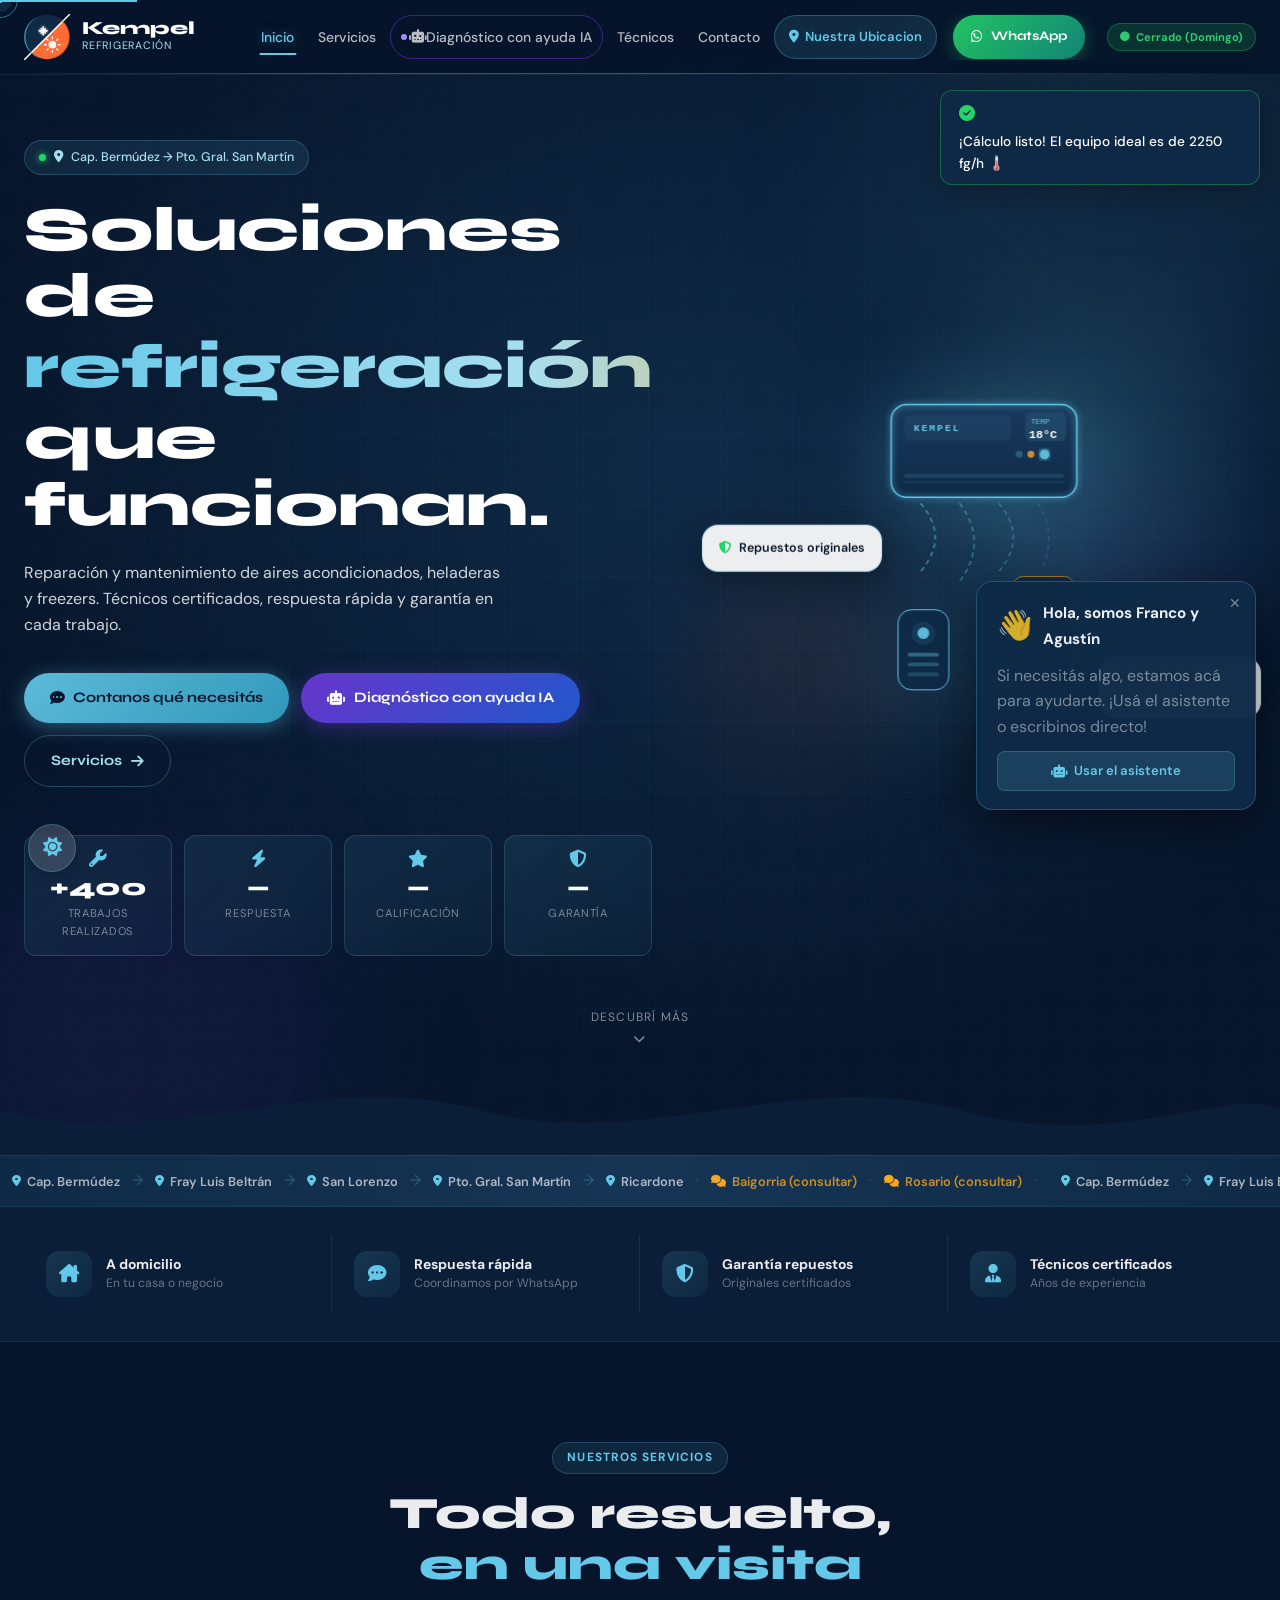
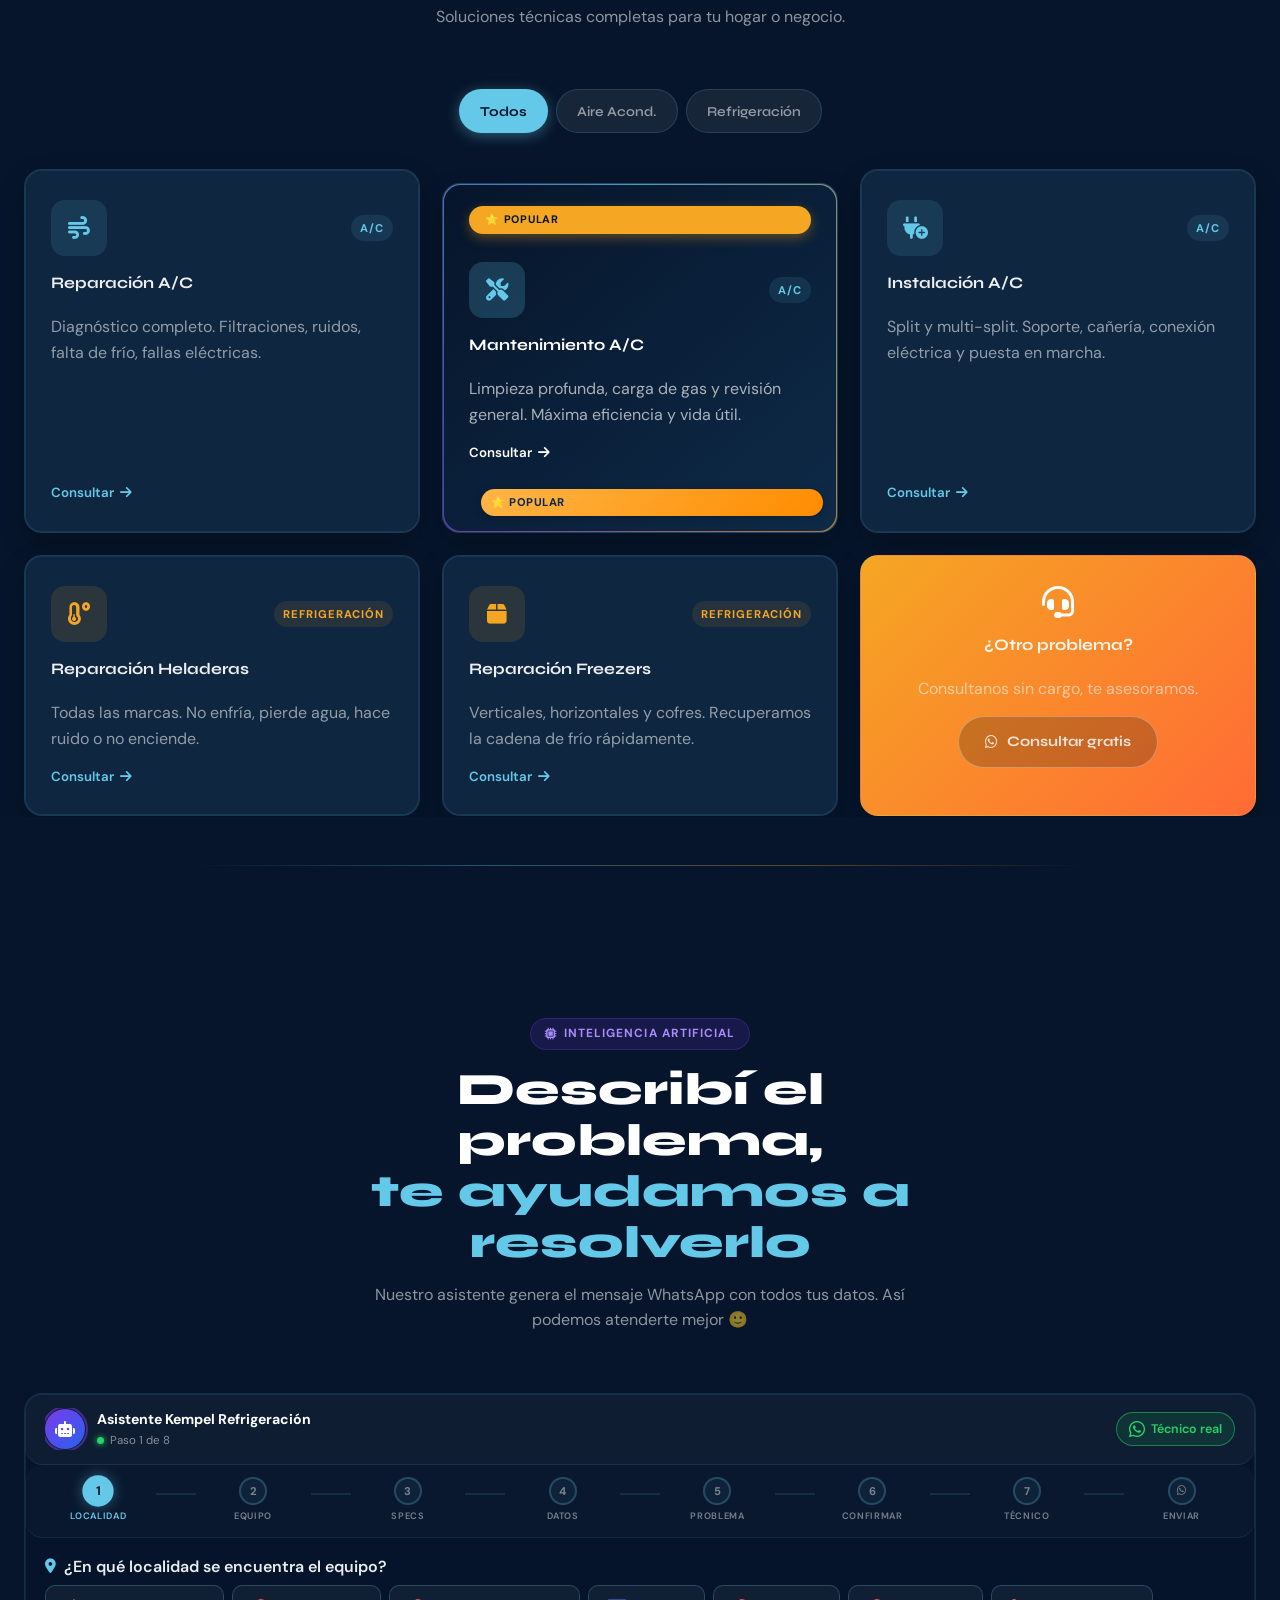
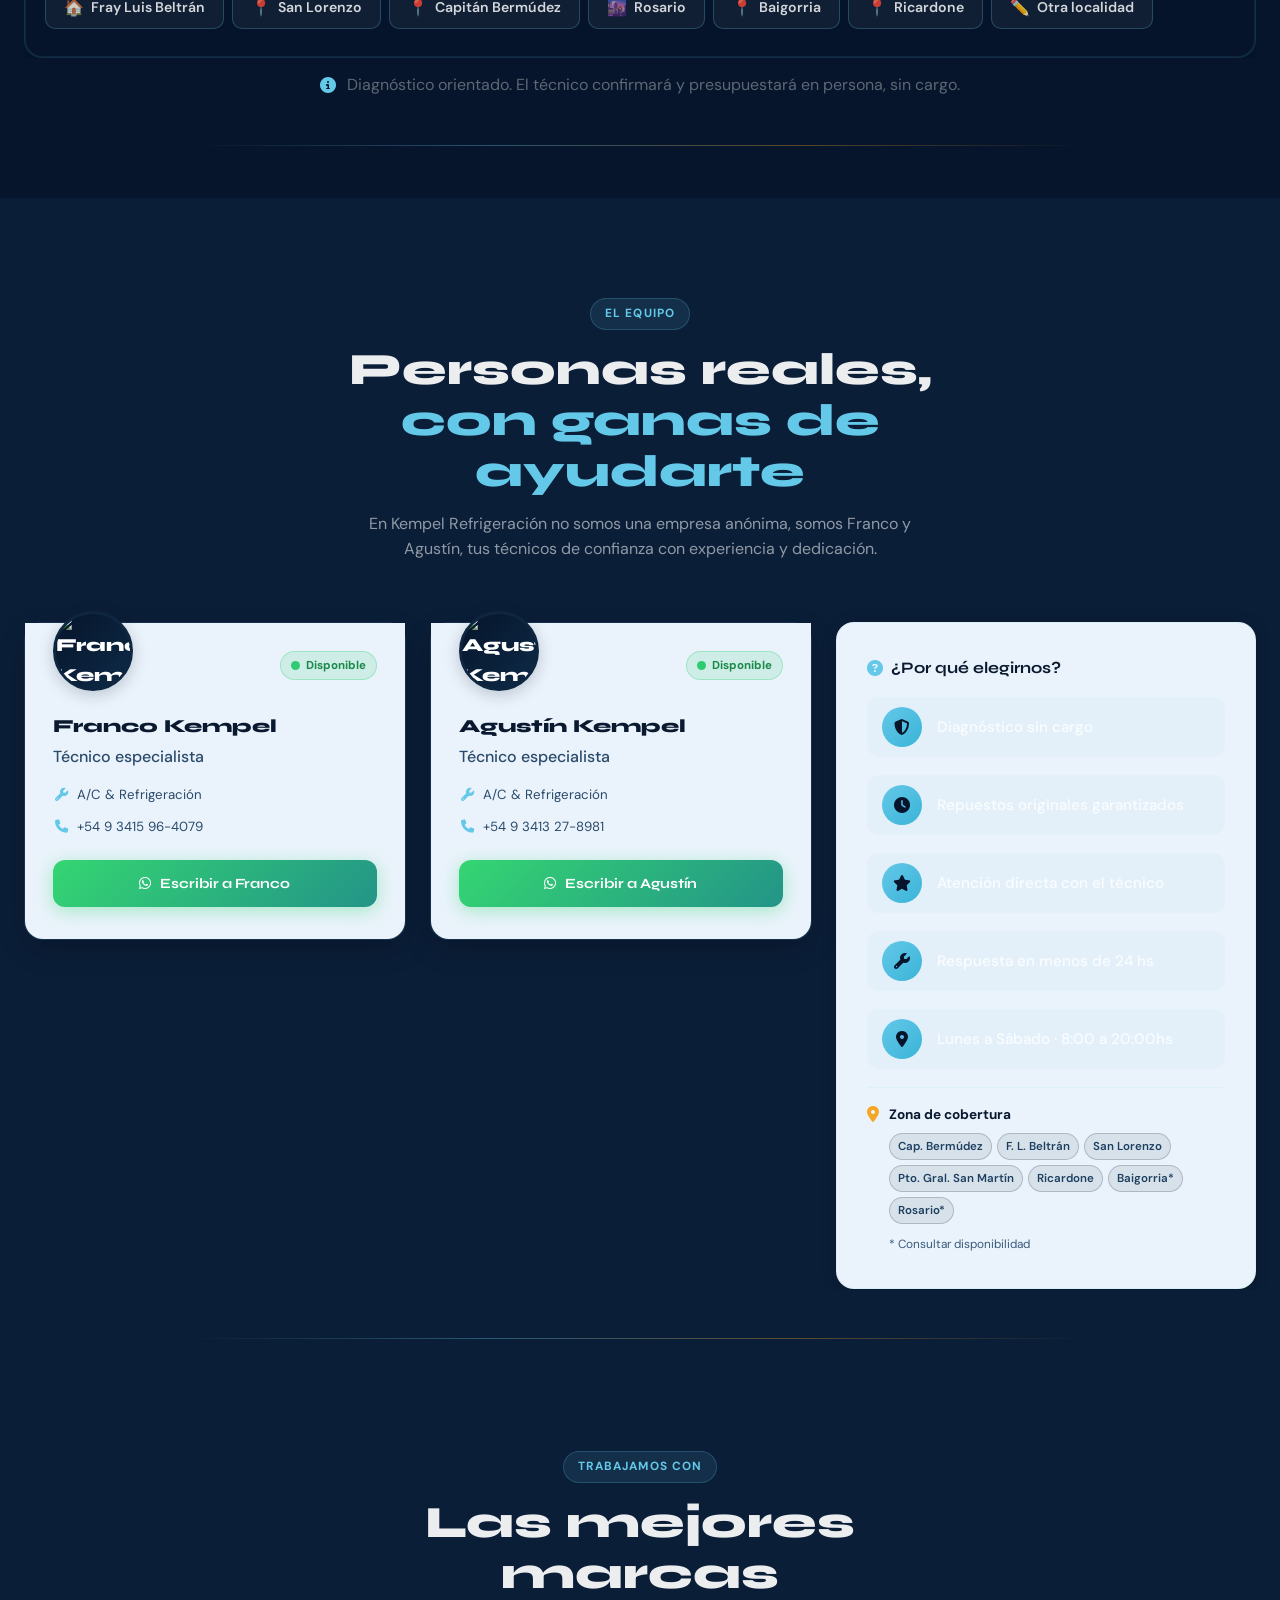
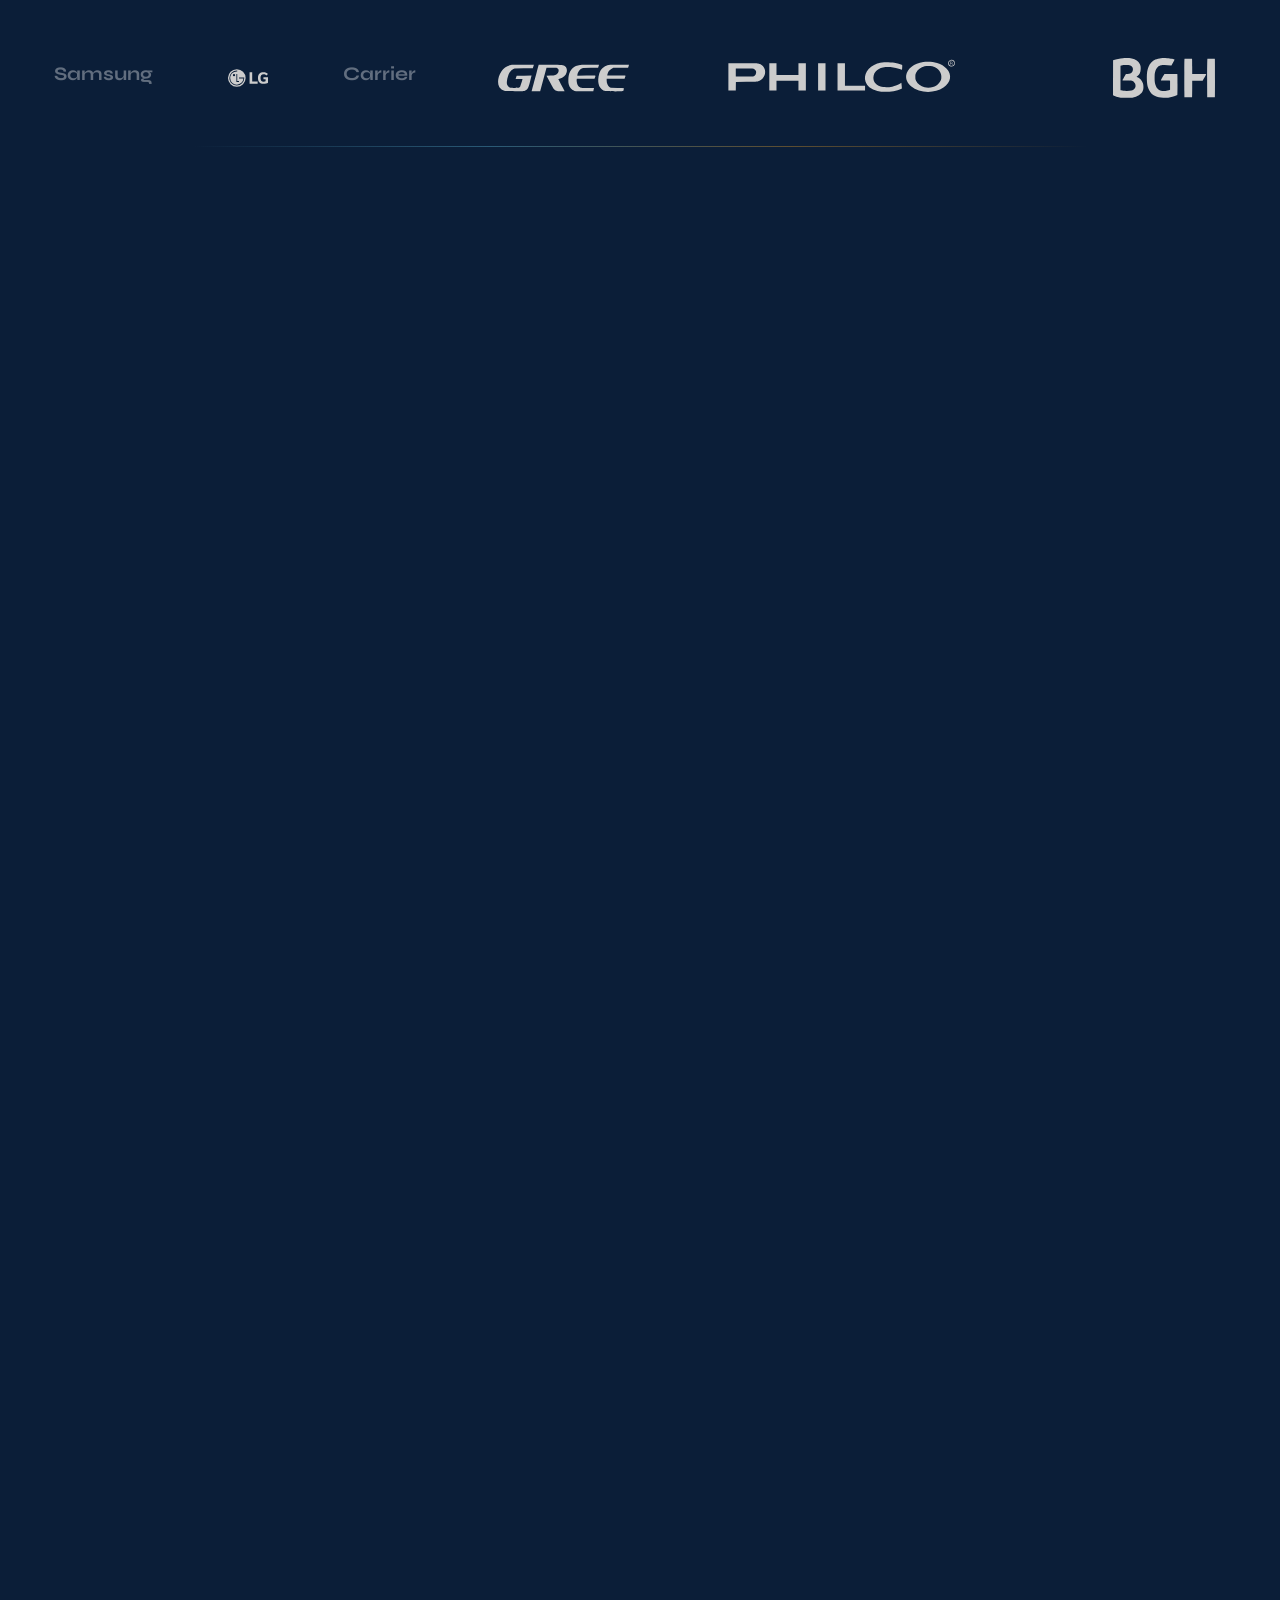
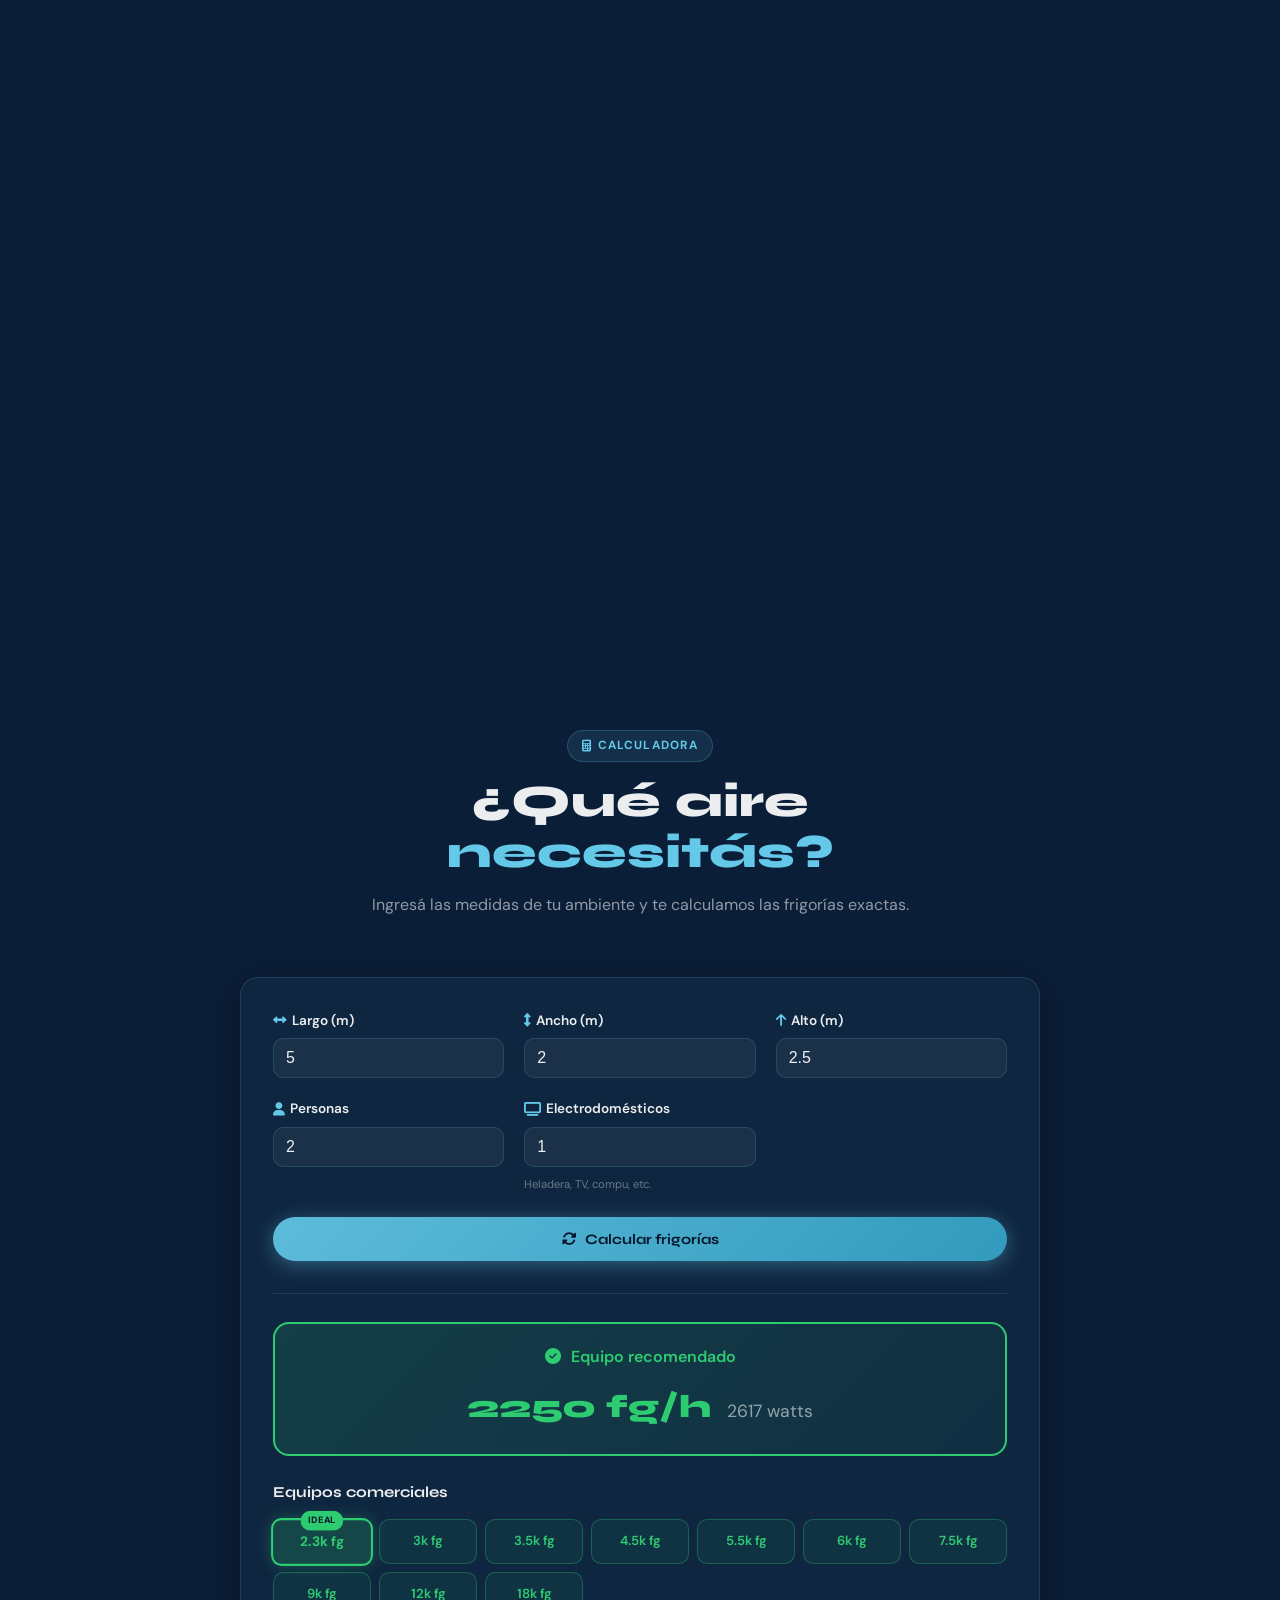
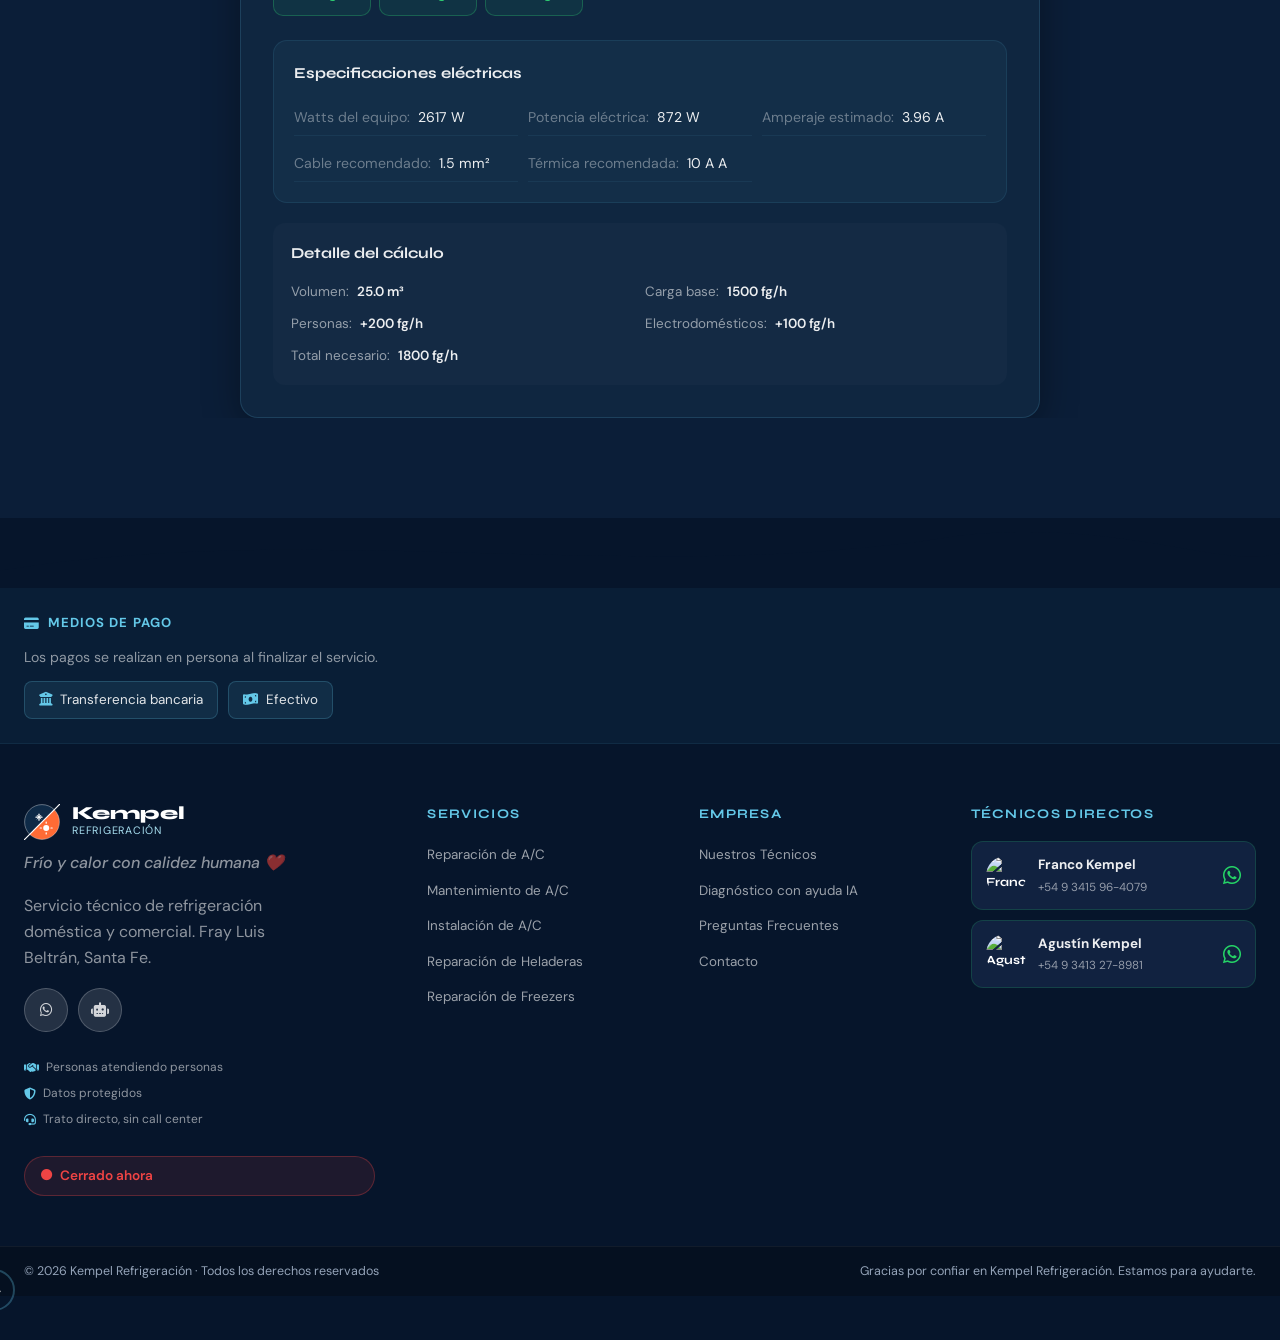
==== commit 3e077399: "Add files via upload" ====
--- a/index.html
+++ b/index.html
@@ -26,22 +26,6 @@
   <noscript><link rel="stylesheet" href="https://cdnjs.cloudflare.com/ajax/libs/font-awesome/6.5.1/css/all.min.css"/></noscript>
 
   <title>Kempel Refrigeración | Servicio Técnico A/C Heladeras Freezers</title>
-
-  <!-- MEJORA 1: Favicon SVG inline (funciona en todos los navegadores modernos) -->
-  <link rel="icon" type="image/svg+xml" href="data:image/svg+xml,%3Csvg xmlns='http://www.w3.org/2000/svg' viewBox='0 0 60 60'%3E%3Cdefs%3E%3CclipPath id='a'%3E%3Cpolygon points='0,0 60,0 0,60'/%3E%3C/clipPath%3E%3CclipPath id='b'%3E%3Cpolygon points='60,0 60,60 0,60'/%3E%3C/clipPath%3E%3C/defs%3E%3Ccircle cx='30' cy='30' r='29' fill='%230e2a47' clip-path='url(%23a)'/%3E%3Ccircle cx='30' cy='30' r='29' fill='%23ff6b35' clip-path='url(%23b)'/%3E%3Cline x1='60' y1='0' x2='0' y2='60' stroke='white' stroke-width='2'/%3E%3Cg clip-path='url(%23a)'%3E%3Cline x1='20' y1='22' x2='30' y2='22' stroke='white' stroke-width='2' stroke-linecap='round'/%3E%3Cline x1='25' y1='17' x2='25' y2='27' stroke='white' stroke-width='2' stroke-linecap='round'/%3E%3C/g%3E%3Cg clip-path='url(%23b)'%3E%3Ccircle cx='37' cy='40' r='5' fill='white'/%3E%3Cline x1='37' y1='32' x2='37' y2='30' stroke='white' stroke-width='2' stroke-linecap='round'/%3E%3Cline x1='37' y1='50' x2='37' y2='48' stroke='white' stroke-width='2' stroke-linecap='round'/%3E%3Cline x1='29' y1='40' x2='27' y2='40' stroke='white' stroke-width='2' stroke-linecap='round'/%3E%3Cline x1='47' y1='40' x2='45' y2='40' stroke='white' stroke-width='2' stroke-linecap='round'/%3E%3C/g%3E%3C/svg%3E"/>
-  <link rel="apple-touch-icon" href="data:image/svg+xml,%3Csvg xmlns='http://www.w3.org/2000/svg' viewBox='0 0 60 60'%3E%3Crect width='60' height='60' rx='12' fill='%230e2a47'/%3E%3Ccircle cx='30' cy='30' r='22' fill='%2364c8e8' opacity='.15'/%3E%3Cline x1='30' y1='18' x2='30' y2='42' stroke='%2364c8e8' stroke-width='2.5' stroke-linecap='round'/%3E%3Cline x1='18' y1='30' x2='42' y2='30' stroke='%2364c8e8' stroke-width='2.5' stroke-linecap='round'/%3E%3Cline x1='22' y1='22' x2='38' y2='38' stroke='%2364c8e8' stroke-width='1.5' stroke-linecap='round' opacity='.5'/%3E%3Cline x1='38' y1='22' x2='22' y2='38' stroke='%2364c8e8' stroke-width='1.5' stroke-linecap='round' opacity='.5'/%3E%3C/svg%3E"/>
-
-  <!-- MEJORA 2: Script de tema — corre ANTES del CSS para evitar flash -->
-  <script>
-    (function() {
-      var saved = localStorage.getItem('kempel-theme') || 'dark';
-      document.documentElement.setAttribute('data-theme', saved);
-      // Actualizar theme-color meta dinámicamente
-      var mc = document.querySelector('meta[name="theme-color"]');
-      if (mc) mc.content = saved === 'light' ? '#eaf3fb' : '#06152b';
-    })();
-  </script>
-
   <link rel="stylesheet" href="style.css"/>
 
   <!-- JSON-LD LocalBusiness -->
@@ -242,13 +226,6 @@
       </nav>
 
       <div class="header-actions">
-        <!-- MEJORA 4: Open-now badge siempre visible (antes solo se agregaba por JS) -->
-        <span class="open-now-badge" id="openNowBadge" aria-live="polite"></span>
-        <!-- MEJORA 2: Toggle modo claro/oscuro -->
-        <button class="theme-toggle-btn" id="themeToggleBtn" aria-label="Cambiar tema claro/oscuro" title="Cambiar tema">
-          <span class="theme-icon-dark"><i class="fas fa-moon"></i></span>
-          <span class="theme-icon-light"><i class="fas fa-sun"></i></span>
-        </button>
         <a href="https://wa.me/5493415964079" target="_blank" rel="noopener noreferrer" class="btn btn-wa btn-sm magnetic" id="headerWaBtn">
           <i class="fab fa-whatsapp"></i> WhatsApp
         </a>
@@ -503,7 +480,6 @@
           </div>
 
           <div class="service-card card-stagger" data-category="ac" style="--si:2">
-            <div class="svc-badge svc-badge-new">🆕 Nuevo</div>
             <div class="svc-glow"></div>
             <div class="svc-top">
               <div class="svc-icon svc-blue"><i class="fas fa-plug-circle-plus"></i></div>
@@ -779,8 +755,6 @@
       </div>
     </section>
 
-    <!-- MEJORA 11: Separador visual -->
-    <div class="section-divider" aria-hidden="true"><div class="divider-line"></div><div class="divider-icon"><i class="fas fa-snowflake"></i></div><div class="divider-line"></div></div>
     <!-- TÉCNICOS -->
     <section class="section tecnicos-section" id="tecnicos">
       <div class="container">
@@ -796,8 +770,7 @@
             <div class="tech-profile-inner">
               <div class="tech-profile-top">
                 <div class="tech-big-avatar tech-avatar-img">
-                  <div class="img-skeleton"></div>
-                  <img src="Franco.jpg" loading="lazy" alt="Franco Kempel - técnico especialista en refrigeración, Kempel Refrigeración" onload="this.previousElementSibling.style.display='none';this.classList.add('img-loaded')">
+                  <img src="Franco.jpg" loading="lazy" alt="Franco Kempel - técnico especialista en refrigeración, Kempel Refrigeración">
                 </div>
                 <div class="tech-profile-badge">
                   <span class="avail-dot"></span> Disponible
@@ -822,8 +795,7 @@
             <div class="tech-profile-inner">
               <div class="tech-profile-top">
                 <div class="tech-big-avatar tech-avatar-img">
-                  <div class="img-skeleton"></div>
-                  <img src="Agustin.jpg" loading="lazy" alt="Agustín Kempel - técnico especialista en refrigeración, Kempel Refrigeración" onload="this.previousElementSibling.style.display='none';this.classList.add('img-loaded')">
+                  <img src="Agustin.jpg" loading="lazy" alt="Agustín Kempel - técnico especialista en refrigeración, Kempel Refrigeración">
                 </div>
                 <div class="tech-profile-badge">
                   <span class="avail-dot"></span> Disponible
@@ -878,28 +850,10 @@
         </div>
         <div class="marcas-track" id="marcasTrack">
           <div class="marcas-content">
-            <div class="marca-card"><span class="marca-initial" style="--mc:#1428a0">S</span><span>Samsung</span></div>
-            <div class="marca-card"><span class="marca-initial" style="--mc:#a50034">LG</span><span>LG</span></div>
-            <div class="marca-card"><span class="marca-initial" style="--mc:#003087">CA</span><span>Carrier</span></div>
-            <div class="marca-card"><span class="marca-initial" style="--mc:#00875a">G</span><span>Gree</span></div>
-            <div class="marca-card"><span class="marca-initial" style="--mc:#d4a017">PH</span><span>Philco</span></div>
-            <div class="marca-card"><span class="marca-initial" style="--mc:#0057a8">BGH</span><span>BGH</span></div>
-            <div class="marca-card"><span class="marca-initial" style="--mc:#00a6d6">EL</span><span>Electrolux</span></div>
-            <div class="marca-card"><span class="marca-initial" style="--mc:#003c71">WP</span><span>Whirlpool</span></div>
-            <div class="marca-card"><span class="marca-initial" style="--mc:#e63946">DR</span><span>Drean</span></div>
-            <div class="marca-card"><span class="marca-initial" style="--mc:#2196f3">PB</span><span>Peabody</span></div>
+            <span>Samsung</span><span>LG</span><span>Carrier</span><span>Gree</span><span>Philco</span><span>BGH</span><span>Electrolux</span><span>Whirlpool</span>
           </div>
           <div class="marcas-content" aria-hidden="true">
-            <div class="marca-card"><span class="marca-initial" style="--mc:#1428a0">S</span><span>Samsung</span></div>
-            <div class="marca-card"><span class="marca-initial" style="--mc:#a50034">LG</span><span>LG</span></div>
-            <div class="marca-card"><span class="marca-initial" style="--mc:#003087">CA</span><span>Carrier</span></div>
-            <div class="marca-card"><span class="marca-initial" style="--mc:#00875a">G</span><span>Gree</span></div>
-            <div class="marca-card"><span class="marca-initial" style="--mc:#d4a017">PH</span><span>Philco</span></div>
-            <div class="marca-card"><span class="marca-initial" style="--mc:#0057a8">BGH</span><span>BGH</span></div>
-            <div class="marca-card"><span class="marca-initial" style="--mc:#00a6d6">EL</span><span>Electrolux</span></div>
-            <div class="marca-card"><span class="marca-initial" style="--mc:#003c71">WP</span><span>Whirlpool</span></div>
-            <div class="marca-card"><span class="marca-initial" style="--mc:#e63946">DR</span><span>Drean</span></div>
-            <div class="marca-card"><span class="marca-initial" style="--mc:#2196f3">PB</span><span>Peabody</span></div>
+            <span>Samsung</span><span>LG</span><span>Carrier</span><span>Gree</span><span>Philco</span><span>BGH</span><span>Electrolux</span><span>Whirlpool</span>
           </div>
         </div>
       </div>
@@ -1073,8 +1027,6 @@
     </section>
 
     <!-- TESTIMONIOS -->
-    <!-- MEJORA 11: Separador visual -->
-    <div class="section-divider" aria-hidden="true"><div class="divider-line"></div><div class="divider-icon"><i class="fas fa-circle-question"></i></div><div class="divider-line"></div></div>
     <!-- FAQ -->
     <section class="section faq-section" id="faq">
       <div class="container">
@@ -1122,6 +1074,77 @@
         </div>
       </div>
     </section>
+
+    <!-- SECCIÓN: CALCULADORA DE AIRE ACONDICIONADO -->
+    <section class="section calculadora-section" id="calculadora-frigorias">
+      <div class="container">
+        <div class="section-header scroll-reveal">
+          <span class="tag"><i class="fas fa-calculator"></i> Calculadora</span>
+          <h2 class="section-title">¿Qué aire <em>necesitás?</em></h2>
+          <p class="section-desc">Ingresá las medidas de tu ambiente y te calculamos las frigorías exactas.</p>
+        </div>
+        <div class="calculadora-wrapper scroll-reveal">
+          <div class="calculadora-card">
+            <div class="calculadora-form">
+              <div class="form-grid">
+                <div class="input-group">
+                  <label><i class="fas fa-arrows-alt-h"></i> Largo (m)</label>
+                  <input type="number" id="calc-largo" class="calc-input" step="0.1" min="1" value="5" placeholder="Ej: 5">
+                </div>
+                <div class="input-group">
+                  <label><i class="fas fa-arrows-alt-v"></i> Ancho (m)</label>
+                  <input type="number" id="calc-ancho" class="calc-input" step="0.1" min="1" value="2" placeholder="Ej: 2">
+                </div>
+                <div class="input-group">
+                  <label><i class="fas fa-arrow-up"></i> Alto (m)</label>
+                  <input type="number" id="calc-alto" class="calc-input" step="0.1" min="1" value="2.5" placeholder="Ej: 2.5">
+                </div>
+                <div class="input-group">
+                  <label><i class="fas fa-user"></i> Personas</label>
+                  <input type="number" id="calc-personas" class="calc-input" min="0" value="2" placeholder="Ej: 2">
+                </div>
+                <div class="input-group">
+                  <label><i class="fas fa-tv"></i> Electrodomésticos</label>
+                  <input type="number" id="calc-electro" class="calc-input" min="0" value="1" placeholder="Cantidad">
+                  <small class="field-hint">Heladera, TV, compu, etc.</small>
+                </div>
+              </div>
+              <button class="btn btn-primary btn-full ripple" id="calc-button">
+                <i class="fas fa-sync-alt"></i> Calcular frigorías
+              </button>
+            </div>
+            <div class="calculadora-resultado" id="calc-resultado" style="display:none;">
+              <div class="resultado-equipo-recomendado">
+                <div class="recomendado-header"><i class="fas fa-check-circle"></i> Equipo recomendado</div>
+                <div class="recomendado-valores">
+                  <span class="recomendado-frigorias" id="recomendado-frigorias">0</span>
+                  <span class="recomendado-watts" id="recomendado-watts">0 watts</span>
+                </div>
+              </div>
+              <div class="resultado-tabla-container">
+                <h4>Equipos comerciales</h4>
+                <div class="tabla-equipos" id="tabla-equipos"></div>
+              </div>
+              <div class="resultado-electrico">
+                <h4>Especificaciones eléctricas</h4>
+                <div class="electrico-grid">
+                  <div><span class="label">Watts del equipo:</span> <span id="calc-watts">0</span> W</div>
+                  <div><span class="label">Potencia eléctrica:</span> <span id="calc-potencia">0</span> W</div>
+                  <div><span class="label">Amperaje estimado:</span> <span id="calc-amperaje">0</span> A</div>
+                  <div><span class="label">Cable recomendado:</span> <span id="calc-cable">-</span></div>
+                  <div><span class="label">Térmica recomendada:</span> <span id="calc-termica">-</span> A</div>
+                </div>
+              </div>
+              <div class="resultado-detalle">
+                <h4>Detalle del cálculo</h4>
+                <div class="detalle-grid" id="detalle-calculo"></div>
+              </div>
+            </div>
+          </div>
+        </div>
+      </div>
+    </section>
+
   </main>
 
   <!-- FOOTER -->
@@ -1249,16 +1272,6 @@
     <i class="fas fa-chevron-up"></i>
   </button>
 
-  <!-- MEJORA 1: Overlay para cerrar menú mobile al tocar fuera -->
-  <div class="nav-overlay" id="navOverlay" aria-hidden="true"></div>
-
-  <!-- MEJORA 16: WhatsApp flotante siempre visible en mobile -->
-  <a href="https://wa.me/5493415964079" target="_blank" rel="noopener noreferrer"
-     class="fab-wa-mobile" id="fabWaMobile" aria-label="Contactar por WhatsApp">
-    <i class="fab fa-whatsapp"></i>
-    <span class="fab-wa-label">WhatsApp</span>
-  </a>
-
   <script src="script.js" defer></script>
 </body>
 </html>
--- a/style.css
+++ b/style.css
@@ -3241,177 +3241,117 @@
   margin: 0 !important;
 }
 
-/* ═══════════════════════════════════════════════════════════════════
-   📱 KEMPEL — 20 MEJORAS MOBILE / RESPONSIVE
-   Integradas sin romper estilos existentes
-   ═══════════════════════════════════════════════════════════════════ */
-
-/* ─────────────────────────────────────────────────────
-   MEJORA 1 — Menú hamburger: overlay + animación fluida
-   ───────────────────────────────────────────────────── */
+
+/* ════════════════════════════════════════════════════════════════
+   MEJORAS MOBILE / RESPONSIVE  (1 – 20)
+   ════════════════════════════════════════════════════════════════ */
+
+/* ── Mejora M1: overlay para cerrar menú al tocar fuera ── */
 .nav-overlay {
-  display: none;
   position: fixed;
-  inset: 0;
-  background: rgba(0,0,0,0.55);
-  backdrop-filter: blur(3px);
+  top: 70px;
+  left: 0;
+  width: 100%;
+  height: calc(100vh - 70px);
+  background: rgba(0, 0, 0, 0.3);
+  backdrop-filter: blur(2px);
   z-index: 998;
   opacity: 0;
-  transition: opacity .35s ease;
-}
-.nav-overlay.active {
-  display: block;
+  pointer-events: none;
+  transition: opacity 0.3s ease;
+}
+.nav.open ~ .nav-overlay {
   opacity: 1;
-}
-/* Animación de entrada más fluida para el nav */
-@media(max-width:768px) {
-  .nav {
-    transition: transform .38s cubic-bezier(.4,0,.2,1),
-                opacity .3s ease !important;
-  }
-  .nav.open {
-    transform: none !important;
-    opacity: 1 !important;
-    pointer-events: all !important;
-  }
-  /* Cada nav-link entra en cascada */
-  .nav .nav-link:nth-child(1) { transition-delay: 40ms; }
-  .nav .nav-link:nth-child(2) { transition-delay: 80ms; }
-  .nav .nav-link:nth-child(3) { transition-delay: 120ms; }
-  .nav .nav-link:nth-child(4) { transition-delay: 160ms; }
-  .nav .nav-link:nth-child(5) { transition-delay: 200ms; }
-  .nav .nav-link:nth-child(6) { transition-delay: 240ms; }
-  .nav.open .nav-link {
-    animation: navLinkIn .35s ease both;
-  }
-  @keyframes navLinkIn {
-    from { opacity: 0; transform: translateY(10px); }
-    to   { opacity: 1; transform: none; }
-  }
-}
-
-/* ─────────────────────────────────────────────────────
-   MEJORA 2 — Hero simplificado en mobile
-   ───────────────────────────────────────────────────── */
-@media(max-width:480px) {
-  /* Ocultar orbes decorativos — alivian la pantalla chica */
-  .hero-orb { display: none !important; }
-  /* Ocultar mesh animado en pantallas muy chicas */
-  .hero-mesh { display: none !important; }
-  /* Título más legible */
-  .hero-title { font-size: 2.1rem !important; line-height: 1.2 !important; }
-  .hero-line-2 { font-size: 2.5rem !important; }
-  /* Descripción más corta */
-  .hero-desc { font-size: .92rem !important; }
-  /* Stats en 2x2 grid */
-  .hero-stats {
-    display: grid !important;
-    grid-template-columns: 1fr 1fr !important;
-    gap: 10px !important;
-    width: 100% !important;
-  }
-  .stat-glass {
-    min-width: unset !important;
-    width: 100% !important;
-    padding: 12px !important;
-    flex-direction: column !important;
-    text-align: center !important;
-  }
-  /* Botones de acción en columna */
-  .hero-actions {
-    flex-direction: column !important;
-    gap: 10px !important;
-    width: 100% !important;
-  }
-  .hero-actions .btn {
-    width: 100% !important;
-    justify-content: center !important;
-    padding: 14px 20px !important;
-  }
-}
-
-/* ─────────────────────────────────────────────────────
-   MEJORA 3 — Wizard de diagnóstico en 360px
-   ───────────────────────────────────────────────────── */
-@media(max-width:430px) {
-  /* Steps con scroll horizontal suave */
-  .diag-steps {
-    overflow-x: auto !important;
-    justify-content: flex-start !important;
-    padding: 14px 16px 10px !important;
-    gap: 0 !important;
-    -webkit-overflow-scrolling: touch !important;
-    scrollbar-width: none !important;
-  }
-  .diag-steps::-webkit-scrollbar { display: none !important; }
-  /* Punto activo siempre visible con scroll automático (lo maneja JS) */
+  pointer-events: all;
+}
+
+/* ── Mejora M2: hero simplificado en mobile ── */
+@media (max-width: 768px) {
+  .hero-orb {
+    display: none !important;
+  }
+  .hero-title {
+    font-size: clamp(2.5rem, 8vw, 3.5rem) !important;
+    line-height: 1.1 !important;
+  }
+  .hero-desc {
+    font-size: 1.1rem !important;
+    max-width: 100% !important;
+  }
+}
+
+/* ── Mejora M3: wizard de 8 pasos adaptado a 360px ── */
+@media (max-width: 400px) {
+  .diag-steps-8 {
+    gap: 2px !important;
+    padding: 8px 4px !important;
+  }
   .diag-step-dot {
-    min-width: 48px !important;
-    flex-shrink: 0 !important;
-  }
-  .step-num { width: 26px !important; height: 26px !important; font-size: .7rem !important; }
-  .step-label { font-size: .6rem !important; }
-  .step-connector { max-width: 20px !important; min-width: 12px !important; }
-  /* Wizard panel más compacto */
-  .wizard-panel { padding: 16px !important; }
-  .wizard-q { font-size: .88rem !important; }
-  .wizard-opts { gap: 8px !important; }
-  .wizard-opt { padding: 9px 12px !important; font-size: .82rem !important; }
-  /* Diag card sin padding lateral excesivo */
-  .diag-card { border-radius: 16px !important; }
-}
-
-/* ─────────────────────────────────────────────────────
-   MEJORA 4 — Botones mínimo 44px área táctil
-   ───────────────────────────────────────────────────── */
-@media(max-width:768px) {
-  /* Garantiza área táctil mínima en todos los elementos interactivos */
-  .btn,
-  .nav-link,
-  .wizard-opt,
-  .stab,
-  .chip,
-  .faq-q,
-  .opt-card,
-  .mapa-chip,
-  .blog-toggle,
-  .back-top,
-  .hamburger,
-  .social-btn,
-  .footer-tech-btn {
-    min-height: 44px !important;
-  }
-  /* Hamburger más grande y fácil de tocar */
-  .hamburger {
-    padding: 10px !important;
-    min-width: 44px !important;
-    min-height: 44px !important;
-    display: flex !important;
-    align-items: center !important;
-    justify-content: center !important;
-  }
-  /* FAQ — toda la fila es táctil */
-  .faq-q {
-    padding: 16px 20px !important;
-    display: flex !important;
-    align-items: center !important;
-    justify-content: space-between !important;
-    gap: 12px !important;
-  }
-}
-
-/* ─────────────────────────────────────────────────────
-   MEJORA 5 — Sección Técnicos en mobile
-   ───────────────────────────────────────────────────── */
-@media(max-width:768px) {
+    min-width: 28px !important;
+  }
+  .step-num {
+    width: 24px !important;
+    height: 24px !important;
+    font-size: 0.6rem !important;
+  }
+  .step-label {
+    font-size: 0.5rem !important;
+    letter-spacing: 0 !important;
+  }
+  .step-connector {
+    min-width: 4px !important;
+    margin-bottom: 16px !important;
+  }
+}
+.diag-steps-8 {
+  overflow-x: auto;
+  overflow-y: hidden;
+  scrollbar-width: none;
+  -ms-overflow-style: none;
+}
+.diag-steps-8::-webkit-scrollbar {
+  display: none;
+}
+
+/* ── Mejora M4: área táctil mínima 44px ── */
+.btn,
+.chip,
+.wizard-opt,
+.stab,
+.faq-q,
+.opt-card,
+.social-btn,
+.footer-tech-btn,
+.back-top,
+.hamburger,
+.nav-link,
+.btn-location {
+  min-height: 44px !important;
+  min-width: 44px !important;
+  box-sizing: border-box !important;
+}
+.nav-link {
+  padding-top: 8px !important;
+  padding-bottom: 8px !important;
+}
+.chip {
+  padding: 10px 16px !important;
+}
+.wizard-opt {
+  padding: 10px 18px !important;
+}
+.faq-q {
+  padding: 12px 20px !important;
+}
+
+/* ── Mejora M5: técnicos en stack vertical con más aire ── */
+@media (max-width: 768px) {
   .tecnicos-grid {
     grid-template-columns: 1fr !important;
-    gap: 24px !important;
-    max-width: 480px !important;
-    margin: 0 auto !important;
+    gap: 30px !important;
   }
   .tech-profile {
-    width: 100% !important;
+    margin-bottom: 0 !important;
   }
   .tech-profile-inner {
     padding: 24px 20px !important;
@@ -3419,1451 +3359,829 @@
   .tech-big-avatar {
     width: 90px !important;
     height: 90px !important;
-    margin: 0 auto 12px !important;
+    margin-top: -45px !important;
   }
   .tech-profile-info h3 {
-    text-align: center !important;
-    font-size: 1.2rem !important;
-  }
-  .tech-role { text-align: center !important; }
+    font-size: 1.3rem !important;
+  }
+  .tech-role {
+    font-size: 1rem !important;
+  }
   .tech-stats-row {
-    justify-content: center !important;
-    flex-wrap: wrap !important;
-    gap: 8px !important;
-  }
-  .tech-why {
-    padding: 24px 20px !important;
-    width: 100% !important;
-  }
-}
-
-/* ─────────────────────────────────────────────────────
-   MEJORA 6 — Footer mobile bien colapsado
-   ───────────────────────────────────────────────────── */
-@media(max-width:768px) {
+    gap: 12px !important;
+  }
+}
+
+/* ── Mejora M6: footer colapsado en mobile ── */
+@media (max-width: 768px) {
   .footer-grid {
     grid-template-columns: 1fr !important;
-    gap: 32px !important;
-    text-align: center !important;
+    gap: 30px !important;
   }
   .footer-brand {
-    grid-column: 1 !important;
-    display: flex !important;
-    flex-direction: column !important;
-    align-items: center !important;
-  }
-  .footer-socials { justify-content: center !important; }
-  .footer-trust-seals {
-    justify-content: center !important;
-    flex-direction: column !important;
-    align-items: center !important;
-    gap: 8px !important;
-  }
-  .footer-col { text-align: center !important; }
+    text-align: center;
+  }
+  .footer-brand p {
+    max-width: 100% !important;
+  }
+  .footer-socials {
+    justify-content: center;
+  }
+  .footer-col {
+    text-align: center;
+  }
   .footer-col ul {
-    display: flex !important;
-    flex-direction: column !important;
-    align-items: center !important;
-    gap: 10px !important;
+    padding: 0;
   }
   .footer-tech-btn {
-    max-width: 280px !important;
-    margin: 0 auto !important;
-  }
-  .footer-bottom-inner {
-    flex-direction: column !important;
-    text-align: center !important;
-    gap: 6px !important;
-    font-size: .78rem !important;
-  }
-  .payment-box {
-    text-align: center !important;
-  }
-  .payment-methods {
-    justify-content: center !important;
-    flex-wrap: wrap !important;
-    gap: 8px !important;
-  }
-}
-
-/* ─────────────────────────────────────────────────────
-   MEJORA 7 — Font 16px en inputs → evita zoom iOS
-   ───────────────────────────────────────────────────── */
-@media(max-width:768px) {
-  input[type="text"],
-  input[type="email"],
-  input[type="tel"],
-  input[type="number"],
-  input[type="search"],
-  textarea,
-  select,
-  .wizard-input,
-  .diag-textarea,
-  .contact-textarea,
-  .wizard-custom-input {
-    font-size: 16px !important; /* iOS no hace zoom si es >= 16px */
-    -webkit-text-size-adjust: 100% !important;
-  }
-}
-
-/* ─────────────────────────────────────────────────────
-   MEJORA 8 — Scroll horizontal eliminado globalmente
-   ───────────────────────────────────────────────────── */
-html, body {
+    justify-content: center;
+    max-width: 300px;
+    margin-left: auto;
+    margin-right: auto;
+  }
+}
+
+/* ── Mejora M7: font-size mínimo 16px en inputs para iOS ── */
+input,
+textarea,
+select,
+.wizard-input,
+.wizard-custom-input,
+.diag-textarea,
+.contact-textarea {
+  font-size: 16px !important;
+}
+
+/* ── Mejora M8: eliminar scroll horizontal ── */
+body {
   overflow-x: hidden !important;
+  width: 100% !important;
   max-width: 100vw !important;
 }
-/* Elementos que podrían romper el layout horizontal */
-.hero-canvas,
-.hero-mesh,
-.hex-grid,
-.marcas-track {
-  max-width: 100% !important;
-}
-@media(max-width:768px) {
-  /* Sections no desbordan */
-  section, .section, .container {
-    max-width: 100vw !important;
-    overflow-x: hidden !important;
-  }
-  /* Hero stats no se salen */
-  .hero-stats {
-    max-width: 100% !important;
-    flex-wrap: wrap !important;
-  }
-  /* Tabla de diagnóstico no desborda */
-  .diag-wrapper {
-    overflow: hidden !important;
-  }
-  /* Service grid sin desborde */
-  .services-grid {
-    overflow: hidden !important;
-  }
-}
-
-/* ─────────────────────────────────────────────────────
-   MEJORA 9 — Marquee velocidad ajustada en mobile
-   ───────────────────────────────────────────────────── */
-@media(max-width:768px) {
-  /* Más lento en mobile → más legible */
+.container,
+.hero-inner,
+.section,
+.footer-top,
+.footer-bottom,
+.marquee-strip,
+.diag-wrapper {
+  max-width: 100vw !important;
+  overflow-x: hidden !important;
+}
+.hero-orb,
+.float-card,
+.hero-device {
+  max-width: 100vw !important;
+}
+
+/* ── Mejora M9: velocidad de marquee en mobile ── */
+@media (max-width: 768px) {
   .marquee-track {
-    animation-duration: 18s !important;
-  }
-  .mq-item {
-    font-size: .75rem !important;
-  }
-  .mq-sep {
-    font-size: .7rem !important;
-    margin: 0 4px !important;
-  }
-  /* Pausa al tocar */
-  .marquee-strip:active .marquee-track {
-    animation-play-state: paused !important;
-  }
-}
-
-/* ─────────────────────────────────────────────────────
-   MEJORA 10 — Teclado numérico en campos numéricos
-   (También manejado por JS en script.js)
-   ───────────────────────────────────────────────────── */
-/* Los atributos inputmode los agrega el JS, acá solo el estilo */
-@media(max-width:768px) {
-  input[inputmode="numeric"],
-  input[inputmode="tel"],
-  input[inputmode="decimal"] {
-    letter-spacing: .05em !important;
-  }
-}
-
-/* ─────────────────────────────────────────────────────
-   MEJORA 11 — Imagen hero oculta en mobile muy chico
-   ───────────────────────────────────────────────────── */
-@media(max-width:480px) {
-  /* Ocultar la visual decorativa del hero para alivianar la carga */
-  .hero-visual {
+    animation-duration: 40s !important;
+  }
+}
+
+/* ── Mejora M11: ocultar elementos decorativos del hero en mobile ── */
+@media (max-width: 768px) {
+  .hero-canvas,
+  .hero-device,
+  .hero-orb,
+  .float-card {
     display: none !important;
   }
-  /* El hero ocupa toda la pantalla con el contenido */
-  .hero-inner {
-    grid-template-columns: 1fr !important;
-    padding: 32px 20px 60px !important;
-    text-align: center !important;
-    min-height: 90vh !important;
-    align-content: center !important;
-  }
-  .hero-content {
-    display: flex !important;
-    flex-direction: column !important;
-    align-items: center !important;
-  }
-  .hero-badge {
-    margin: 0 auto !important;
-  }
-}
-
-/* ─────────────────────────────────────────────────────
-   MEJORA 12 — Menú con scroll interno si hay muchos items
-   ───────────────────────────────────────────────────── */
-@media(max-width:768px) {
-  .nav {
+  .hero-bg {
+    opacity: 0.8;
+  }
+}
+
+/* ── Mejora M12: scroll interno en menú móvil ── */
+@media (max-width: 768px) {
+  .nav.open {
+    max-height: calc(100vh - 70px);
     overflow-y: auto !important;
-    -webkit-overflow-scrolling: touch !important;
-    padding: 24px 0 40px !important;
-    /* Permite scroll si la pantalla es muy baja (landscape) */
-    max-height: calc(100vh - 70px) !important;
-  }
-  .nav::-webkit-scrollbar { display: none; }
-  /* Separador visual antes del botón de ubicación */
-  .btn-location {
-    margin-top: 8px !important;
-    border-top: 1px solid rgba(100,200,232,.1) !important;
-    padding-top: 16px !important;
-  }
-}
-
-/* ─────────────────────────────────────────────────────
-   MEJORA 13 — Cards de servicios 1 columna < 480px
-   ───────────────────────────────────────────────────── */
-@media(max-width:480px) {
+    -webkit-overflow-scrolling: touch;
+    padding-bottom: 20px;
+  }
+}
+
+/* ── Mejora M13: servicios en columna única en pantallas < 480px ── */
+@media (max-width: 480px) {
   .services-grid {
     grid-template-columns: 1fr !important;
-    gap: 16px !important;
-  }
-  .service-card {
-    padding: 20px !important;
-  }
-  .service-card h3 {
-    font-size: 1rem !important;
-  }
-  /* Tabs de filtro más compactos */
-  .service-tabs {
-    gap: 6px !important;
-    flex-wrap: wrap !important;
-    justify-content: center !important;
-  }
-  .stab {
-    padding: 8px 14px !important;
-    font-size: .82rem !important;
-  }
-}
-
-/* ─────────────────────────────────────────────────────
-   MEJORA 14 — Sección de marcas legible en mobile
-   ───────────────────────────────────────────────────── */
-@media(max-width:768px) {
+  }
+}
+
+/* ── Mejora M14: marcas legibles en mobile ── */
+@media (max-width: 768px) {
   .marcas-content span {
     font-size: 1rem !important;
-    font-weight: 700 !important;
-    padding: 0 16px !important;
-    letter-spacing: .04em !important;
-    color: rgba(255,255,255,.75) !important;
   }
   .marcas-track {
-    padding: 16px 0 !important;
-  }
-  /* Velocidad más lenta → se puede leer */
-  .marcas-content {
-    animation-duration: 22s !important;
-  }
-}
-
-/* ─────────────────────────────────────────────────────
-   MEJORA 15 — Wizard con indicador de swipe en touch
-   (El swipe real lo maneja el JS)
-   ───────────────────────────────────────────────────── */
-@media(max-width:768px) {
-  .wizard-panel {
-    /* Permite detectar swipe sin interferir con scroll */
-    touch-action: pan-y !important;
-    position: relative !important;
-  }
-  /* Hint visual de swipe solo en primer paso */
-  .wizard-swipe-hint {
-    display: flex !important;
-    align-items: center !important;
-    justify-content: center !important;
-    gap: 6px !important;
-    font-size: .72rem !important;
-    color: var(--muted) !important;
-    margin-top: 12px !important;
-    opacity: 0.7 !important;
-    animation: swipeHintFade 3s ease 1.5s both !important;
-  }
-  @keyframes swipeHintFade {
-    0%   { opacity: 0; }
-    20%  { opacity: 0.7; }
-    80%  { opacity: 0.7; }
-    100% { opacity: 0; }
-  }
-  .swipe-arrows {
-    letter-spacing: 4px !important;
-    color: var(--ice) !important;
-  }
-}
-/* En desktop el hint no existe */
-@media(min-width:769px) {
-  .wizard-swipe-hint { display: none !important; }
-}
-
-/* ─────────────────────────────────────────────────────
-   MEJORA 16 — WhatsApp flotante siempre visible mobile
-   ───────────────────────────────────────────────────── */
-.fab-wa-mobile {
-  display: none; /* Solo visible en mobile */
+    animation-duration: 30s !important;
+  }
+}
+
+/* ── Mejora M16: botón flotante WhatsApp para mobile ── */
+.mobile-wa-float {
+  display: none;
   position: fixed;
-  bottom: 24px;
+  bottom: 20px;
   right: 20px;
-  z-index: 890;
-  background: linear-gradient(135deg, #25d366, #128c7e);
+  width: 60px;
+  height: 60px;
+  border-radius: 50%;
+  background: linear-gradient(135deg, #25D366, #128C7E);
+  box-shadow: 0 4px 20px rgba(37, 211, 102, 0.4);
+  z-index: 999;
+  align-items: center;
+  justify-content: center;
   color: white;
-  border-radius: 50px;
-  padding: 12px 18px 12px 14px;
+  font-size: 28px;
+  text-decoration: none;
+  transition: transform 0.2s, box-shadow 0.2s;
+  animation: waFloatPulse 2s infinite;
+}
+.mobile-wa-float:hover {
+  transform: scale(1.1);
+  box-shadow: 0 6px 25px rgba(37, 211, 102, 0.6);
+}
+@keyframes waFloatPulse {
+  0%   { box-shadow: 0 4px 20px rgba(37, 211, 102, 0.4); }
+  50%  { box-shadow: 0 4px 30px rgba(37, 211, 102, 0.8); }
+  100% { box-shadow: 0 4px 20px rgba(37, 211, 102, 0.4); }
+}
+@media (max-width: 768px) {
+  .mobile-wa-float {
+    display: flex;
+  }
+}
+
+/* ── Mejora M17: área táctil completa en FAQ ── */
+.faq-q {
+  width: 100% !important;
+  margin: 0 !important;
+  box-sizing: border-box !important;
+}
+
+/* ── Mejora M18: mapa estático en mobile ── */
+.mobile-map-card {
+  display: none;
+  margin-top: 20px;
+  background: rgba(255,255,255,0.05);
+  border-radius: 12px;
+  padding: 12px;
+  text-align: center;
+}
+.mobile-map-card a {
+  display: block;
+  text-decoration: none;
+  color: inherit;
+}
+.mobile-map-thumb {
+  width: 100%;
+  height: auto;
+  border-radius: 8px;
+  border: 1px solid rgba(100,200,232,0.3);
+  transition: transform 0.2s;
+}
+.mobile-map-thumb:hover {
+  transform: scale(1.02);
+}
+.mobile-map-caption {
+  margin-top: 8px;
+  font-size: 0.85rem;
+  color: var(--ice);
+  display: flex;
   align-items: center;
-  gap: 8px;
-  font-size: .88rem;
-  font-weight: 700;
-  box-shadow: 0 4px 20px rgba(37,211,102,.55),
-              0 0 0 0 rgba(37,211,102,.4);
-  text-decoration: none;
-  animation: fabPulse 2.5s ease-in-out infinite;
-  transition: transform .3s var(--spring), box-shadow .3s ease;
-}
-.fab-wa-mobile i {
-  font-size: 1.3rem;
-  flex-shrink: 0;
-}
-.fab-wa-label {
-  font-size: .84rem;
-  white-space: nowrap;
-}
-.fab-wa-mobile:hover,
-.fab-wa-mobile:active {
-  transform: scale(1.06) translateY(-2px);
-  box-shadow: 0 8px 32px rgba(37,211,102,.7);
-}
-@keyframes fabPulse {
-  0%, 100% { box-shadow: 0 4px 20px rgba(37,211,102,.55), 0 0 0 0 rgba(37,211,102,.35); }
-  50%       { box-shadow: 0 4px 20px rgba(37,211,102,.55), 0 0 0 12px rgba(37,211,102,0); }
-}
-/* Solo en mobile */
-@media(max-width:768px) {
-  .fab-wa-mobile { display: flex !important; }
-  /* El back-top no choca con el FAB */
+  justify-content: center;
+  gap: 5px;
+}
+@media (max-width: 768px) {
+  .mobile-map-card {
+    display: block;
+  }
+}
+
+/* ── Mejora M19: back-top reposicionado en mobile ── */
+@media (max-width: 768px) {
   .back-top {
     bottom: 90px !important;
     right: 20px !important;
   }
-  /* En mobile el botón WA del header puede quedarse pero el FAB es suficiente */
-}
-/* En desktop nunca aparece */
-@media(min-width:769px) {
-  .fab-wa-mobile { display: none !important; }
-  .back-top { bottom: 28px !important; right: 28px !important; }
-}
-/* Si el usuario scrollea y aparece el back-top, el FAB sube un poco */
-.fab-wa-mobile.backtop-visible {
-  bottom: 90px !important;
-}
-
-/* ─────────────────────────────────────────────────────
-   MEJORA 17 — FAQ área táctil completa
-   ───────────────────────────────────────────────────── */
-@media(max-width:768px) {
-  .faq-item {
-    border-radius: 12px !important;
-    overflow: hidden !important;
-  }
-  /* Toda la fila del faq-q es clickeable */
-  .faq-q {
-    width: 100% !important;
-    text-align: left !important;
-    padding: 18px 20px !important;
-    min-height: 56px !important;
-    display: flex !important;
-    align-items: center !important;
-    justify-content: space-between !important;
-    gap: 16px !important;
-    background: none !important;
-    border: none !important;
-    cursor: pointer !important;
-    color: inherit !important;
-    font-size: .95rem !important;
-    font-weight: 600 !important;
-    line-height: 1.4 !important;
-  }
-  .faq-q span {
-    flex: 1 !important;
-    text-align: left !important;
-  }
-  .faq-icon {
-    flex-shrink: 0 !important;
-    width: 20px !important;
-    height: 20px !important;
-    font-size: .9rem !important;
-  }
-  .faq-a {
-    padding: 0 20px 18px !important;
-    font-size: .88rem !important;
-    line-height: 1.7 !important;
-  }
-}
-
-/* ─────────────────────────────────────────────────────
-   MEJORA 18 — Elementos SVG/decorativos táctiles
-   ───────────────────────────────────────────────────── */
-@media(max-width:768px) {
-  /* Hero canvas más liviano en mobile */
-  .hero-canvas {
-    opacity: 0.4 !important; /* Menos denso visualmente */
-  }
-  /* Hex grid del wizard oculto en mobile → performance */
-  .hex-grid {
+}
+
+/* ── Mejora M20: ajustes para landscape ── */
+@media (max-width: 896px) and (orientation: landscape) {
+  .hero {
+    padding-top: 60px !important;
+    padding-bottom: 80px !important;
+    min-height: auto !important;
+  }
+  .hero-visual {
     display: none !important;
   }
-  /* Float cards del hero ocultas */
-  .float-card {
-    display: none !important;
-  }
-  /* Scroll indicator visible y correctamente posicionado */
-  .scroll-indicator {
-    bottom: 20px !important;
-  }
-}
-
-/* ─────────────────────────────────────────────────────
-   MEJORA 19 — Back-to-top reposicionado correctamente
-   ───────────────────────────────────────────────────── */
-@media(max-width:768px) {
-  /* Con el FAB de WA presente, el back-top va arriba del fab */
-  .back-top {
-    bottom: 88px !important;
-    right: 20px !important;
-    width: 40px !important;
-    height: 40px !important;
-  }
-  .back-top svg {
-    width: 40px !important;
-    height: 40px !important;
-  }
-  .back-top i {
-    font-size: .85rem !important;
-  }
-}
-@media(max-width:380px) {
-  .back-top {
-    bottom: 84px !important;
-    right: 14px !important;
-  }
-  .fab-wa-mobile {
-    right: 14px !important;
-    bottom: 18px !important;
-    padding: 11px 14px 11px 12px !important;
-  }
-  .fab-wa-label { display: none !important; } /* Solo ícono en pantallas muy chicas */
-  .fab-wa-mobile {
-    border-radius: 50% !important;
-    padding: 13px !important;
-    width: 52px !important;
-    height: 52px !important;
-    justify-content: center !important;
-  }
-}
-
-/* ─────────────────────────────────────────────────────
-   MEJORA 20 — Landscape contemplada
-   ───────────────────────────────────────────────────── */
-@media(max-height:500px) and (orientation:landscape) {
-  /* Hero en landscape: menos altura */
-  .hero {
-    min-height: 100svh !important;
-    padding-top: 65px !important;
-    padding-bottom: 40px !important;
-  }
-  .hero-title { font-size: 1.7rem !important; }
-  .hero-stats { display: none !important; }
-  .hero-visual { display: none !important; }
-  .hero-inner {
-    grid-template-columns: 1fr !important;
-    padding: 20px 20px 30px !important;
-    text-align: center !important;
-  }
-
-  /* Nav en landscape: horizontal con scroll */
-  .nav {
-    flex-direction: row !important;
+  .nav.open {
+    max-height: calc(100vh - 60px);
+  }
+  .footer-top {
+    padding: 30px 0 !important;
+  }
+  .services-grid {
+    grid-template-columns: repeat(2, 1fr) !important;
+  }
+  .diag-steps-8 {
     flex-wrap: wrap !important;
     justify-content: center !important;
-    padding: 16px !important;
-    gap: 8px !important;
-    align-items: center !important;
-    overflow-y: auto !important;
-  }
-  .nav .nav-link {
-    font-size: .9rem !important;
-    padding: 10px 16px !important;
-  }
-
-  /* Sections más compactas en landscape */
-  .section {
-    padding: 50px 0 !important;
-  }
-  .section-title {
-    font-size: 1.6rem !important;
-  }
-
-  /* Wizard más compacto */
-  .diag-card {
-    max-height: 90vh !important;
-    overflow-y: auto !important;
-  }
-
-  /* Footer compacto */
-  .footer-grid {
-    grid-template-columns: 1fr 1fr !important;
-    gap: 20px !important;
-  }
-
-  /* FAB reposicionado en landscape */
-  .fab-wa-mobile {
-    bottom: 14px !important;
-    right: 14px !important;
-  }
-  .back-top {
-    bottom: 72px !important;
-    right: 14px !important;
-  }
-}
-
-/* ─────────────────────────────────────────────────────
-   EXTRAS: Ajustes finos globales para mobile
-   ───────────────────────────────────────────────────── */
-@media(max-width:768px) {
-  /* Sección header — open-now badge visible */
-  .open-now {
-    font-size: .72rem !important;
-    padding: 3px 8px !important;
-  }
-  /* Contact layout en mobile */
-  .contact-layout {
-    grid-template-columns: 1fr !important;
-    gap: 24px !important;
-  }
-  .contact-form-card {
-    padding: 20px !important;
-  }
-  /* Sidebar al final en mobile */
-  .contact-sidebar {
-    order: 2 !important;
-  }
-  /* Opt grid en mobile */
-  .opt-grid {
-    grid-template-columns: 1fr !important;
-    gap: 12px !important;
-  }
-  /* Section headers más compactos */
-  .section-header {
-    margin-bottom: 36px !important;
-  }
-  .section-title {
-    font-size: 1.75rem !important;
-  }
-  .section-desc {
-    font-size: .9rem !important;
-  }
-  /* Features strip */
-  .features-grid {
-    grid-template-columns: 1fr 1fr !important;
-    gap: 16px !important;
-  }
-  .feat-item {
-    padding: 16px 12px !important;
-  }
-  /* Wizard client form */
-  .client-form-row {
-    grid-template-columns: 1fr !important;
-    gap: 12px !important;
-  }
-  /* Confirm summary más legible */
-  .confirm-row {
-    flex-direction: row !important;
-    align-items: flex-start !important;
-    gap: 10px !important;
-    padding: 10px 0 !important;
-  }
-}
-/* Pantallas muy chicas 360px */
-@media(max-width:380px) {
-  .container { padding: 0 16px !important; }
-  .section { padding: 56px 0 !important; }
-  .hero-title { font-size: 1.85rem !important; }
-  .features-grid { grid-template-columns: 1fr !important; }
-  .feat-item { border-right: none !important; }
-}
-
-/* ═══════════════════════════════════════════════════════════════════
-   🎨 KEMPEL — 20 MEJORAS DISEÑO Y UI
-   ═══════════════════════════════════════════════════════════════════ */
-
-/* ─────────────────────────────────────────────────────
-   MEJORA 1 — Favicon ya definido en HTML (SVG inline)
-   ─────────────────────────────────────────────────────  */
-
-/* ─────────────────────────────────────────────────────
-   MEJORA 2 — Modo claro/oscuro completo
-   ─────────────────────────────────────────────────────  */
-
-/* Variables tema CLARO */
-[data-theme="light"] {
-  --navy:        #eaf3fb;
-  --navy-mid:    #daeaf6;
-  --navy-light:  #cde0f2;
-  --ice:         #1a7fa8;
-  --ice-light:   #1565a0;
-  --ice-pale:    #0d4f80;
-  --amber:       #c97a00;
-  --orange:      #d95a1a;
-  --purple:      #5b21b6;
-  --bg:          #f0f7fd;
-  --bg-section:  #e4f0fa;
-  --bg-card:     #ffffff;
-  --text:        rgba(10,30,55,.88);
-  --text-mid:    rgba(10,30,55,.60);
-  --text-muted:  rgba(10,30,55,.40);
-  --light:       rgba(10,30,55,.95);
-  --muted:       rgba(10,30,55,.50);
-  --border:      rgba(26,127,168,0.18);
-  --shadow-sm:   0 2px 14px rgba(0,0,0,.08);
-  --shadow-md:   0 8px 36px rgba(0,0,0,.12);
-  --shadow-lg:   0 24px 64px rgba(0,0,0,.16);
-  --shadow-glow: 0 0 40px rgba(26,127,168,.15);
-}
-
-/* Ajustes específicos en modo claro */
-[data-theme="light"] body {
-  background: var(--bg);
-  color: var(--text);
-}
-[data-theme="light"] .header {
-  background: rgba(234,243,251,0.92) !important;
-  border-bottom-color: rgba(26,127,168,0.15) !important;
-}
-[data-theme="light"] .header.scrolled {
-  background: rgba(234,243,251,0.97) !important;
-  box-shadow: 0 2px 20px rgba(0,0,0,.10) !important;
-}
-[data-theme="light"] .hero {
-  background: linear-gradient(135deg, #daeaf6 0%, #eaf3fb 100%) !important;
-}
-[data-theme="light"] .hero-gradient {
-  background: radial-gradient(ellipse 90% 80% at 55% 40%, rgba(234,243,251,0.98) 0%, #eaf3fb 65%) !important;
-}
-[data-theme="light"] .hero-title,
-[data-theme="light"] .hero-title .hero-line,
-[data-theme="light"] .hero-line-1,
-[data-theme="light"] .hero-line-3 {
-  color: #0a1e37 !important;
-  -webkit-text-fill-color: #0a1e37 !important;
-}
-[data-theme="light"] .gradient-text {
-  background: linear-gradient(90deg, #1a7fa8, #1565a0, #c97a00, #1a7fa8) !important;
-  background-size: 200% auto !important;
-  -webkit-background-clip: text !important;
-  -webkit-text-fill-color: transparent !important;
-  background-clip: text !important;
-}
-[data-theme="light"] .service-card {
-  background: #ffffff !important;
-  border-color: rgba(26,127,168,.15) !important;
-  box-shadow: 0 4px 20px rgba(0,0,0,.07) !important;
-}
-[data-theme="light"] .service-card:hover {
-  box-shadow: 0 12px 40px rgba(26,127,168,.18) !important;
-}
-[data-theme="light"] .diag-card,
-[data-theme="light"] .tech-profile,
-[data-theme="light"] .contact-form-card,
-[data-theme="light"] .sidebar-tech-card,
-[data-theme="light"] .faq-item {
-  background: #ffffff !important;
-  border-color: rgba(26,127,168,.15) !important;
-}
-[data-theme="light"] .nav-link,
-[data-theme="light"] .logo-name,
-[data-theme="light"] .section-title,
-[data-theme="light"] h1, [data-theme="light"] h2,
-[data-theme="light"] h3, [data-theme="light"] h4 {
-  color: #0a1e37 !important;
-  -webkit-text-fill-color: #0a1e37 !important;
-}
-[data-theme="light"] .logo-sub { color: var(--ice) !important; -webkit-text-fill-color: var(--ice) !important; }
-[data-theme="light"] .tech-role,
-[data-theme="light"] .section-desc,
-[data-theme="light"] .hero-desc,
-[data-theme="light"] p { color: rgba(10,30,55,.65) !important; }
-[data-theme="light"] .feat-item,
-[data-theme="light"] .stat-glass { background: rgba(255,255,255,.8) !important; border-color: rgba(26,127,168,.2) !important; }
-[data-theme="light"] .stat-num { color: #0a1e37 !important; -webkit-text-fill-color: #0a1e37 !important; }
-[data-theme="light"] .marquee-strip { background: linear-gradient(90deg,#daeaf6,#cde0f2,#daeaf6) !important; }
-[data-theme="light"] .mq-item { color: rgba(10,30,55,.65) !important; }
-[data-theme="light"] .footer { background: #1a3a5c !important; }
-[data-theme="light"] .payment-section { background: rgba(20,50,80,0.95) !important; }
-[data-theme="light"] .why-list li { color: rgba(10,30,55,.75) !important; }
-[data-theme="light"] .faq-q { color: #0a1e37 !important; }
-[data-theme="light"] .read-progress { background: linear-gradient(90deg,#1a7fa8,#c97a00,#5b21b6) !important; }
-[data-theme="light"] .page-loader { background: #eaf3fb !important; }
-[data-theme="light"] .hero-canvas { opacity: 0.15 !important; }
-
-/* Toggle button */
+  }
+}
+
+
+/* ════════════════════════════════════════════════════════════════
+   MEJORAS DISEÑO Y UI  (1 – 20)
+   ════════════════════════════════════════════════════════════════ */
+
+/* ── UI 2: Toggle modo claro/oscuro ── */
 .theme-toggle-btn {
+  position: fixed;
+  bottom: 28px;
+  left: 28px;
+  width: 48px;
+  height: 48px;
+  border-radius: 50%;
+  background: rgba(255,255,255,0.15);
+  backdrop-filter: blur(10px);
+  border: 1px solid rgba(100,200,232,0.3);
+  color: var(--ice);
+  font-size: 1.2rem;
+  cursor: pointer;
+  z-index: 999;
   display: flex;
   align-items: center;
   justify-content: center;
-  width: 38px;
-  height: 38px;
-  border-radius: 50%;
-  border: 1.5px solid var(--border);
-  background: rgba(255,255,255,.08);
-  color: var(--ice);
-  cursor: pointer;
-  transition: var(--trans);
-  flex-shrink: 0;
-  position: relative;
-  overflow: hidden;
+  transition: transform 0.3s, background 0.3s;
+  box-shadow: 0 4px 12px rgba(0,0,0,0.2);
 }
 .theme-toggle-btn:hover {
-  background: rgba(100,200,232,.15);
-  border-color: var(--ice);
-  transform: rotate(20deg) scale(1.1);
-}
-/* Mostrar solo el ícono del tema actual */
-[data-theme="dark"] .theme-icon-light  { display: none; }
-[data-theme="dark"] .theme-icon-dark   { display: flex; }
-[data-theme="light"] .theme-icon-dark  { display: none; }
-[data-theme="light"] .theme-icon-light { display: flex; color: #c97a00; }
-
-/* ─────────────────────────────────────────────────────
-   MEJORA 3 — "¿Por qué elegirnos?" iconos animados
-   ─────────────────────────────────────────────────────  */
-.why-list li {
+  transform: scale(1.1) rotate(15deg);
+  background: rgba(255,255,255,0.25);
+}
+[data-theme="light"] {
+  --navy: #f0f7ff;
+  --navy-mid: #e1effa;
+  --navy-light: #d0e4f5;
+  --bg: #f5f9ff;
+  --bg-section: #eaf3fb;
+  --bg-card: #ffffff;
+  --text: #1e293b;
+  --text-mid: rgba(30,41,59,0.75);
+  --text-muted: rgba(30,41,59,0.6);
+  --light: #0f172a;
+  --border: rgba(14,42,71,0.15);
+  --shadow-sm: 0 2px 8px rgba(0,0,0,0.05);
+  --shadow-md: 0 8px 24px rgba(0,0,0,0.08);
+  --shadow-lg: 0 16px 48px rgba(0,0,0,0.12);
+}
+[data-theme="light"] .service-card,
+[data-theme="light"] .tech-profile-inner,
+[data-theme="light"] .contact-form-card,
+[data-theme="light"] .sidebar-tech-card,
+[data-theme="light"] .diag-card,
+[data-theme="light"] .faq-item {
+  background: #ffffff !important;
+}
+[data-theme="light"] .gradient-text {
+  background: linear-gradient(90deg, #0284c7, #0891b2, #0d9488);
+  -webkit-background-clip: text;
+  -webkit-text-fill-color: transparent;
+}
+
+/* ── UI 3: Por qué elegirnos con iconos animados ── */
+.why-list-modern {
+  list-style: none;
+  padding: 0;
+  margin: 0;
+}
+.why-list-modern li {
   display: flex;
   align-items: center;
-  gap: 10px;
-  padding: 8px 0;
-  font-size: .9rem;
-  transition: transform .25s ease, color .25s ease;
-  cursor: default;
-}
-.why-list li:hover {
-  transform: translateX(6px);
-  color: rgba(255,255,255,.95) !important;
-}
-.why-dot {
-  width: 8px; height: 8px;
+  gap: 15px;
+  margin-bottom: 18px;
+  padding: 10px 15px;
+  background: rgba(100,200,232,0.05);
+  border-radius: 12px;
+  transition: transform 0.3s, box-shadow 0.3s;
+  transform: translateX(-20px);
+  opacity: 0;
+  animation: whySlideIn 0.5s forwards;
+}
+.why-list-modern li:nth-child(1) { animation-delay: 0.1s; }
+.why-list-modern li:nth-child(2) { animation-delay: 0.2s; }
+.why-list-modern li:nth-child(3) { animation-delay: 0.3s; }
+.why-list-modern li:nth-child(4) { animation-delay: 0.4s; }
+.why-list-modern li:nth-child(5) { animation-delay: 0.5s; }
+@keyframes whySlideIn {
+  to { transform: translateX(0); opacity: 1; }
+}
+.why-list-modern li:hover {
+  transform: translateX(5px) scale(1.02);
+  box-shadow: 0 4px 12px rgba(100,200,232,0.2);
+  background: rgba(100,200,232,0.1);
+}
+.why-list-modern .why-icon {
+  width: 40px;
+  height: 40px;
   border-radius: 50%;
-  background: var(--ice);
-  flex-shrink: 0;
-  transition: transform .3s var(--spring), box-shadow .3s;
-}
-.why-list li:hover .why-dot {
-  transform: scale(1.6);
-  box-shadow: 0 0 10px rgba(100,200,232,.7);
-}
-/* Animación stagger al entrar en viewport */
-.tech-why.visible .why-list li {
-  animation: whyItemIn .4s ease both;
-}
-.tech-why.visible .why-list li:nth-child(1) { animation-delay: 0ms; }
-.tech-why.visible .why-list li:nth-child(2) { animation-delay: 60ms; }
-.tech-why.visible .why-list li:nth-child(3) { animation-delay: 120ms; }
-.tech-why.visible .why-list li:nth-child(4) { animation-delay: 180ms; }
-.tech-why.visible .why-list li:nth-child(5) { animation-delay: 240ms; }
-@keyframes whyItemIn {
-  from { opacity: 0; transform: translateX(-12px); }
-  to   { opacity: 1; transform: none; }
-}
-
-/* ─────────────────────────────────────────────────────
-   MEJORA 4 — Indicador Abierto/Cerrado en header
-   ─────────────────────────────────────────────────────  */
-.open-now-badge {
-  display: inline-flex;
-  align-items: center;
-  gap: 5px;
-  padding: 4px 10px;
-  border-radius: 99px;
-  font-size: .72rem;
-  font-weight: 700;
-  letter-spacing: .04em;
-  white-space: nowrap;
-  border: 1px solid transparent;
-  transition: var(--trans);
-}
-.open-now-badge.is-open {
-  background: rgba(37,211,102,.12);
-  border-color: rgba(37,211,102,.35);
-  color: #2ecc71;
-}
-.open-now-badge.is-closed {
-  background: rgba(255,99,99,.1);
-  border-color: rgba(255,99,99,.3);
-  color: #ff6b6b;
-}
-.open-now-badge .badge-dot {
-  width: 6px; height: 6px;
-  border-radius: 50%;
-  flex-shrink: 0;
-}
-.open-now-badge.is-open .badge-dot {
-  background: #2ecc71;
-  animation: dotPulseGreen 2s ease-in-out infinite;
-}
-.open-now-badge.is-closed .badge-dot {
-  background: #ff6b6b;
-}
-@keyframes dotPulseGreen {
-  0%,100% { box-shadow: 0 0 0 0 rgba(46,204,113,.6); }
-  50%      { box-shadow: 0 0 0 5px rgba(46,204,113,0); }
-}
-/* También visible en mobile */
-@media(max-width:768px) {
-  .open-now-badge {
-    font-size: .68rem !important;
-    padding: 3px 8px !important;
-    order: -1 !important;
-  }
-}
-
-/* ─────────────────────────────────────────────────────
-   MEJORA 5 — Carrusel de marcas con visual cards
-   ─────────────────────────────────────────────────────  */
-.marcas-content {
-  display: flex !important;
-  align-items: center !important;
-  gap: 16px !important;
-  padding: 0 16px !important;
-}
-.marca-card {
-  display: flex;
-  flex-direction: column;
-  align-items: center;
-  gap: 6px;
-  background: rgba(255,255,255,.04);
-  border: 1px solid var(--border);
-  border-radius: var(--radius-sm);
-  padding: 14px 20px;
-  min-width: 90px;
-  transition: var(--trans);
-  cursor: default;
-  white-space: nowrap;
-}
-.marca-card:hover {
-  background: rgba(100,200,232,.08);
-  border-color: rgba(100,200,232,.3);
-  transform: translateY(-3px);
-  box-shadow: 0 6px 20px rgba(0,0,0,.2);
-}
-.marca-initial {
-  width: 38px; height: 38px;
-  border-radius: 8px;
-  background: color-mix(in srgb, var(--mc, #1a7fa8) 80%, #0a1e37);
-  color: white;
-  font-weight: 800;
-  font-size: .75rem;
+  background: linear-gradient(135deg, var(--ice), #3ab4d8);
   display: flex;
   align-items: center;
   justify-content: center;
-  letter-spacing: .02em;
-  font-family: 'Syne', sans-serif;
-  box-shadow: 0 2px 8px rgba(0,0,0,.3);
-}
-.marca-card > span:last-child {
-  font-size: .75rem;
-  font-weight: 600;
-  color: rgba(255,255,255,.7);
-}
-[data-theme="light"] .marca-card {
-  background: rgba(255,255,255,.8) !important;
-  border-color: rgba(26,127,168,.15) !important;
-}
-[data-theme="light"] .marca-card > span:last-child {
-  color: rgba(10,30,55,.65) !important;
-}
-
-/* ─────────────────────────────────────────────────────
-   MEJORA 6 — Colores de estado consistentes
-   ─────────────────────────────────────────────────────  */
-:root {
-  --success:      #2ecc71;
-  --success-bg:   rgba(46,204,113,.12);
-  --success-border: rgba(46,204,113,.3);
-  --danger:       #ff6b6b;
-  --danger-bg:    rgba(255,107,107,.1);
-  --danger-border: rgba(255,107,107,.28);
-  --warn:         #f5a623;
-  --warn-bg:      rgba(245,166,35,.1);
-  --warn-border:  rgba(245,166,35,.3);
-}
-/* Disponible = verde consistente */
-.avail-dot {
-  display: inline-block;
-  width: 7px; height: 7px;
-  border-radius: 50%;
-  background: var(--success);
-  margin-right: 4px;
-  animation: dotPulseGreen 2s ease-in-out infinite;
-}
-.tech-profile-badge {
+  color: var(--navy);
+  font-size: 1rem;
+  flex-shrink: 0;
+  transition: transform 0.3s;
+}
+.why-list-modern li:hover .why-icon {
+  transform: scale(1.1) rotate(5deg);
+}
+.why-list-modern span {
+  font-size: 0.95rem;
+  font-weight: 500;
+}
+
+/* ── UI 4: Indicador abierto/cerrado en footer ── */
+.footer-open-badge {
   display: inline-flex;
   align-items: center;
-  gap: 5px;
-  padding: 4px 10px;
-  border-radius: 99px;
-  font-size: .72rem;
-  font-weight: 700;
-  background: var(--success-bg);
-  border: 1px solid var(--success-border);
-  color: var(--success);
-}
-/* Errores de formulario en rojo consistente */
-.form-error {
-  background: var(--danger-bg) !important;
-  border: 1px solid var(--danger-border) !important;
-  color: var(--danger) !important;
-  border-radius: 8px;
-  padding: 8px 12px;
-}
-.form-error i { color: var(--danger) !important; }
-
-/* ─────────────────────────────────────────────────────
-   MEJORA 7 — Animaciones reducidas en gama baja
-   ─────────────────────────────────────────────────────  */
+  gap: 8px;
+  background: rgba(37,211,102,0.1);
+  border: 1px solid rgba(37,211,102,0.3);
+  color: #2ecc71;
+  padding: 8px 16px;
+  border-radius: 30px;
+  font-size: 0.85rem;
+  font-weight: 600;
+  margin-top: 12px;
+}
+.footer-open-badge i {
+  font-size: 0.7rem;
+  animation: badgeDot 2s infinite;
+}
+@keyframes badgeDot {
+  0%,100% { opacity: 1; transform: scale(1); }
+  50% { opacity: 0.5; transform: scale(1.2); }
+}
+@media (max-width: 768px) {
+  .footer-open-badge {
+    justify-content: center;
+    width: 100%;
+  }
+}
+
+/* ── UI 5: Logos de marcas ── */
+.marcas-content img.brand-logo {
+  height: 40px;
+  width: auto;
+  filter: brightness(0) invert(0.8);
+  transition: filter 0.3s, transform 0.3s;
+  margin: 0 15px;
+}
+.marcas-content img.brand-logo:hover {
+  filter: brightness(0) invert(1);
+  transform: scale(1.1);
+}
+[data-theme="light"] .marcas-content img.brand-logo {
+  filter: brightness(0.5);
+}
+[data-theme="light"] .marcas-content img.brand-logo:hover {
+  filter: brightness(0.2);
+}
+@media (max-width: 768px) {
+  .marcas-content img.brand-logo {
+    height: 30px;
+  }
+}
+
+/* ── UI 6: Colores de estado consistentes ── */
+.status-closed {
+  color: #ef4444 !important;
+  border-color: rgba(239,68,68,0.3) !important;
+  background: rgba(239,68,68,0.1) !important;
+}
+.status-open {
+  color: #2ecc71 !important;
+  border-color: rgba(46,204,113,0.3) !important;
+  background: rgba(46,204,113,0.1) !important;
+}
+
+/* ── UI 7: Reducir animaciones para baja capacidad / prefers-reduced-motion ── */
 @media (prefers-reduced-motion: reduce) {
-  .hero-orb, .hero-mesh, .hex-grid,
-  .city-pulse-ring, .ai-ring,
-  .avail-dot, .badge-dot,
-  .gradient-text, .logo-ring,
-  .marquee-track, .marcas-track > * {
-    animation: none !important;
-    transition: none !important;
-  }
-  .scroll-reveal, .card-stagger {
-    opacity: 1 !important;
-    transform: none !important;
-    transition: none !important;
-  }
-}
-/* Dispositivos con pocos núcleos: clase agregada por JS */
-body.low-end-device * {
-  animation-duration: .01ms !important;
-  transition-duration: .1s !important;
-}
-body.low-end-device .hero-canvas { display: none !important; }
-body.low-end-device .hex-grid    { display: none !important; }
-body.low-end-device .hero-orb    { display: none !important; }
-
-/* ─────────────────────────────────────────────────────
-   MEJORA 8 — Transiciones más suaves entre secciones
-   ─────────────────────────────────────────────────────  */
-.section {
-  position: relative;
-}
-/* Fade suave al entrar */
-.section.section-in {
-  animation: sectionFadeIn .5s ease both;
-}
-@keyframes sectionFadeIn {
-  from { opacity: 0.85; }
-  to   { opacity: 1; }
-}
-/* Hover cards con transición más natural */
+  *,
+  *::before,
+  *::after {
+    animation-duration: 0.01ms !important;
+    animation-iteration-count: 1 !important;
+    transition-duration: 0.01ms !important;
+    scroll-behavior: auto !important;
+  }
+}
+html.low-performance *,
+html.low-performance *::before,
+html.low-performance *::after {
+  animation-duration: 0.01ms !important;
+  animation-iteration-count: 1 !important;
+  transition-duration: 0.01ms !important;
+}
+
+/* ── UI 8: Transiciones suaves entre secciones ── */
+html {
+  scroll-behavior: smooth;
+}
+section:target {
+  animation: sectionHighlight 1s ease;
+}
+@keyframes sectionHighlight {
+  0%   { background-color: rgba(100,200,232,0.08); }
+  100% { background-color: transparent; }
+}
+
+/* ── UI 9: Sombras mejoradas en cards ── */
 .service-card,
 .tech-profile,
-.faq-item,
 .contact-form-card,
 .sidebar-tech-card,
-.stat-glass {
-  transition: transform .32s cubic-bezier(.4,0,.2,1),
-              box-shadow .32s cubic-bezier(.4,0,.2,1),
-              border-color .25s ease,
-              background .25s ease !important;
-}
-
-/* ─────────────────────────────────────────────────────
-   MEJORA 9 — Sombras y depth mejorados en cards
-   ─────────────────────────────────────────────────────  */
-.service-card {
-  box-shadow: 0 2px 12px rgba(0,0,0,.25),
-              0 0 0 0 rgba(100,200,232,0) !important;
-}
-.service-card:hover {
-  box-shadow: 0 16px 48px rgba(0,0,0,.4),
-              0 0 0 1px rgba(100,200,232,.15),
-              inset 0 1px 0 rgba(255,255,255,.06) !important;
-}
-.service-card-featured {
-  box-shadow: 0 4px 24px rgba(0,0,0,.35),
-              0 0 0 1.5px rgba(100,200,232,.3),
-              0 0 40px rgba(100,200,232,.08) !important;
-}
-.service-card-featured:hover {
-  box-shadow: 0 20px 60px rgba(0,0,0,.45),
-              0 0 0 1.5px rgba(100,200,232,.5),
-              0 0 50px rgba(100,200,232,.15) !important;
-}
-.tech-profile {
-  box-shadow: 0 4px 20px rgba(0,0,0,.3) !important;
-}
-.tech-profile:hover {
-  box-shadow: 0 20px 56px rgba(0,0,0,.45),
-              0 0 0 1px rgba(100,200,232,.2) !important;
-}
-.diag-card {
-  box-shadow: 0 8px 40px rgba(0,0,0,.45),
-              inset 0 1px 0 rgba(100,200,232,.08) !important;
-}
-.contact-form-card {
-  box-shadow: 0 6px 32px rgba(0,0,0,.3) !important;
-}
-.contact-form-card:focus-within {
-  box-shadow: 0 6px 32px rgba(0,0,0,.35),
-              0 0 0 2px rgba(100,200,232,.2) !important;
-}
-
-/* ─────────────────────────────────────────────────────
-   MEJORA 10 — Tipografía mínima 16px en párrafos
-   ─────────────────────────────────────────────────────  */
-.section-desc {
-  font-size: 1.02rem !important;
-  line-height: 1.8 !important;
-}
-.service-card p {
-  font-size: .92rem !important;
-  line-height: 1.7 !important;
-}
-.hero-desc {
-  font-size: 1.05rem !important;
-  line-height: 1.8 !important;
-}
-.faq-a {
-  font-size: .95rem !important;
-  line-height: 1.75 !important;
-}
-.tech-profile p,
-.tech-profile small,
-.tech-stat span {
-  font-size: .88rem !important;
-}
-.wizard-q {
-  font-size: 1rem !important;
-}
-.wizard-subtitle {
-  font-size: .88rem !important;
-  line-height: 1.65 !important;
-}
-/* Mínimo absoluto para texto de interfaz */
-small, .stat-label, .svc-tag,
-.badge-live + span, .hero-badge span {
-  font-size: max(.72rem, 11px) !important;
-}
-
-/* ─────────────────────────────────────────────────────
-   MEJORA 11 — Separadores visuales entre secciones
-   ─────────────────────────────────────────────────────  */
-.section-divider {
+.diag-card,
+.faq-item {
+  box-shadow: 0 10px 30px -5px rgba(0,0,0,0.3), 0 0 0 1px rgba(100,200,232,0.1) inset !important;
+  transition: box-shadow 0.3s, transform 0.3s !important;
+}
+.service-card:hover,
+.tech-profile:hover,
+.contact-form-card:hover,
+.diag-card:hover {
+  box-shadow: 0 20px 40px -8px rgba(0,0,0,0.4), 0 0 0 1px rgba(100,200,232,0.2) inset !important;
+}
+
+/* ── UI 10: Tipografía más grande ── */
+p, .section-desc, .service-card p, .faq-a, .testimonial-text {
+  font-size: 16px !important;
+  line-height: 1.6 !important;
+}
+@media (max-width: 768px) {
+  p, .section-desc, .service-card p, .faq-a, .testimonial-text {
+    font-size: 15px !important;
+  }
+}
+
+/* ── UI 11: Separadores entre secciones ── */
+.section::after {
+  content: '';
+  display: block;
+  height: 1px;
+  background: linear-gradient(90deg, transparent, var(--ice), var(--amber, #ffb547), transparent);
+  width: 70%;
+  margin: 0 auto;
+  position: relative;
+  top: 48px;
+  opacity: 0.35;
+}
+.section:last-of-type::after {
+  display: none;
+}
+
+/* ── UI 12: Hover states consistentes ── */
+a:not(.nav-link):not(.btn):not(.mobile-wa-float):hover,
+.chip:hover,
+.stab:hover {
+  opacity: 0.85;
+  transition: opacity 0.2s;
+}
+
+/* ── UI 13: Gradientes más sutiles ── */
+.btn-primary {
+  background: linear-gradient(135deg, rgba(100,200,232,0.92), rgba(58,180,216,0.82)) !important;
+}
+.btn-ai {
+  background: linear-gradient(135deg, rgba(124,58,237,0.82), rgba(37,99,235,0.82)) !important;
+}
+.btn-wa {
+  background: linear-gradient(135deg, rgba(37,211,102,0.92), rgba(18,140,126,0.92)) !important;
+}
+
+/* ── UI 14: Skeleton loading ── */
+.tech-big-avatar.loading {
+  position: relative;
+  overflow: hidden;
+}
+.tech-big-avatar.loading::after {
+  content: '';
+  position: absolute;
+  top: 0; left: 0;
+  width: 100%; height: 100%;
+  background: linear-gradient(90deg, transparent, rgba(255,255,255,0.1), transparent);
+  animation: skeletonShine 1.5s infinite;
+}
+@keyframes skeletonShine {
+  0%   { transform: translateX(-100%); }
+  100% { transform: translateX(100%); }
+}
+
+/* ── UI 15: SVG custom icons helper ── */
+.custom-svg-icon {
+  width: 1em;
+  height: 1em;
+  display: inline-block;
+  vertical-align: middle;
+  fill: currentColor;
+}
+
+/* ── UI 16: Contraste WCAG AA ── */
+:root {
+  --text-mid-a11y: rgba(255,255,255,0.75);
+  --text-muted-a11y: rgba(255,255,255,0.62);
+}
+.hero-desc, .section-desc, .service-card p, .faq-a, .testimonial-text {
+  color: var(--text-mid-a11y);
+}
+
+/* ── UI 17: Espaciado vertical consistente ── */
+.section {
+  padding: 100px 0 !important;
+}
+@media (max-width: 768px) {
+  .section {
+    padding: 70px 0 !important;
+  }
+}
+.features-strip {
+  padding: 28px 0 !important;
+}
+.marcas-section {
+  padding: 60px 0 !important;
+}
+
+/* ── UI 18: Badge popular/nuevo ── */
+.service-badge {
+  position: absolute;
+  top: 12px;
+  left: 12px;
+  background: linear-gradient(135deg, #ffb547, #ff8c00);
+  color: #0e2a47;
+  font-size: 0.7rem;
+  font-weight: 800;
+  padding: 4px 10px;
+  border-radius: 30px;
+  z-index: 10;
+  text-transform: uppercase;
+  letter-spacing: 0.05em;
+  box-shadow: 0 2px 8px rgba(0,0,0,0.2);
+  animation: badgePulseUI 2s infinite;
+  pointer-events: none;
+}
+@keyframes badgePulseUI {
+  0%,100% { transform: scale(1); }
+  50%      { transform: scale(1.05); }
+}
+
+/* ── UI 19: Micro-animación en logo ── */
+.logo:hover .logo-icon,
+.logo-link:hover .logo-icon {
+  animation: logoShake 0.6s ease-in-out;
+}
+@keyframes logoShake {
+  0%   { transform: rotate(0deg); }
+  30%  { transform: rotate(15deg); }
+  60%  { transform: rotate(-10deg); }
+  100% { transform: rotate(0deg); }
+}
+
+/* ── UI 20: Variables de colores de éxito y alerta ── */
+:root {
+  --success: #2ecc71;
+  --success-dark: #27ae60;
+  --alert: #ef4444;
+  --alert-dark: #dc2626;
+  --warning: #f59e0b;
+}
+
+
+/* ════════════════════════════════════════════════════════════════
+   CALCULADORA DE AIRE ACONDICIONADO (FRIGORÍAS)
+   ════════════════════════════════════════════════════════════════ */
+.calculadora-section {
+  background: var(--bg-section, rgba(10,30,55,0.6));
+  padding: 80px 0;
+}
+.calculadora-wrapper {
+  max-width: 800px;
+  margin: 0 auto;
+}
+.calculadora-card {
+  background: var(--bg-card, rgba(14,42,71,0.7));
+  border-radius: var(--radius, 20px);
+  border: 1px solid var(--border, rgba(100,200,232,0.12));
+  padding: 32px;
+  box-shadow: var(--shadow-md, 0 8px 32px rgba(0,0,0,0.3));
+}
+.calculadora-form .form-grid {
+  display: grid;
+  grid-template-columns: repeat(auto-fit, minmax(180px, 1fr));
+  gap: 20px;
+  margin-bottom: 24px;
+}
+.input-group {
+  display: flex;
+  flex-direction: column;
+  gap: 6px;
+}
+.input-group label {
+  font-size: 0.85rem;
+  font-weight: 600;
+  color: var(--light, rgba(255,255,255,0.9));
   display: flex;
   align-items: center;
+  gap: 5px;
+}
+.input-group label i { color: var(--ice, #64c8e8); }
+.field-hint {
+  font-size: 0.7rem;
+  color: var(--text-muted, rgba(255,255,255,0.45));
+  margin-top: 2px;
+}
+.calc-input {
+  background: rgba(255,255,255,0.05);
+  border: 1.5px solid var(--border, rgba(100,200,232,0.18));
+  border-radius: 10px;
+  padding: 10px 12px;
+  color: var(--light, rgba(255,255,255,0.9));
+  font-size: 0.95rem;
+  font-size: 16px; /* Evita zoom iOS */
+  transition: border-color 0.2s, box-shadow 0.2s;
+  width: 100%;
+  box-sizing: border-box;
+}
+.calc-input:focus {
+  outline: none;
+  border-color: var(--ice, #64c8e8);
+  box-shadow: 0 0 0 3px rgba(100,200,232,0.12);
+}
+.calc-input::placeholder { color: var(--text-muted, rgba(255,255,255,0.35)); }
+
+/* Resultado */
+.calculadora-resultado {
+  margin-top: 32px;
+  padding-top: 28px;
+  border-top: 1px solid var(--border, rgba(100,200,232,0.12));
+  animation: fadeInResult 0.4s ease;
+}
+@keyframes fadeInResult {
+  from { opacity: 0; transform: translateY(10px); }
+  to   { opacity: 1; transform: translateY(0); }
+}
+
+/* Equipo recomendado */
+.resultado-equipo-recomendado {
+  background: linear-gradient(135deg, rgba(46,204,113,0.15), rgba(46,204,113,0.05));
+  border: 2px solid #2ecc71;
+  border-radius: 16px;
+  padding: 20px;
+  margin-bottom: 24px;
+  text-align: center;
+}
+.recomendado-header {
+  font-size: 1rem;
+  font-weight: 600;
+  color: #2ecc71;
+  margin-bottom: 10px;
+}
+.recomendado-header i { margin-right: 6px; }
+.recomendado-valores {
+  display: flex;
+  justify-content: center;
+  align-items: baseline;
   gap: 16px;
-  padding: 0 24px;
-  max-width: 1160px;
-  margin: 0 auto;
+  flex-wrap: wrap;
+}
+.recomendado-frigorias {
+  font-family: 'Syne', sans-serif;
+  font-size: 2rem;
+  font-weight: 800;
+  color: #2ecc71;
+}
+.recomendado-watts {
+  font-size: 1.1rem;
+  color: var(--text-mid, rgba(255,255,255,0.65));
+}
+
+/* Tabla de equipos */
+.resultado-tabla-container h4,
+.resultado-electrico h4,
+.resultado-detalle h4 {
+  font-family: 'Syne', sans-serif;
+  font-size: 0.95rem;
+  margin-bottom: 14px;
+  color: var(--light, rgba(255,255,255,0.9));
+}
+.tabla-equipos {
+  display: grid;
+  grid-template-columns: repeat(auto-fit, minmax(88px, 1fr));
+  gap: 8px;
+  margin-bottom: 24px;
+}
+.equipo-item {
+  background: rgba(255,255,255,0.03);
+  border: 1px solid var(--border, rgba(100,200,232,0.12));
+  border-radius: 10px;
+  padding: 10px 4px;
+  text-align: center;
+  font-size: 0.82rem;
+  font-weight: 600;
+  color: var(--light, rgba(255,255,255,0.75));
+  transition: all 0.2s;
   position: relative;
-  z-index: 1;
-}
-.divider-line {
-  flex: 1;
-  height: 1px;
-  background: linear-gradient(90deg,
-    transparent,
-    rgba(100,200,232,.25) 30%,
-    rgba(100,200,232,.25) 70%,
-    transparent);
-}
-.divider-icon {
-  width: 36px; height: 36px;
-  border-radius: 50%;
-  background: var(--bg-card);
-  border: 1px solid rgba(100,200,232,.2);
-  display: flex; align-items: center; justify-content: center;
-  color: var(--ice);
-  font-size: .75rem;
-  flex-shrink: 0;
-  animation: dividerSpin 12s linear infinite;
-  box-shadow: 0 0 12px rgba(100,200,232,.1);
-}
-@keyframes dividerSpin {
-  from { transform: rotate(0deg); }
-  to   { transform: rotate(360deg); }
-}
-[data-theme="light"] .divider-icon { background: white !important; }
-
-/* ─────────────────────────────────────────────────────
-   MEJORA 12 — Hover states en TODOS los clickeables
-   ─────────────────────────────────────────────────────  */
-/* Tags de sección */
-.tag {
-  transition: var(--trans);
-  cursor: default;
-}
-/* Coverage tags */
-.cov-tags span, .cov-tags-sm span {
-  transition: var(--trans);
-  cursor: default;
-}
-.cov-tags span:hover, .cov-tags-sm span:hover {
-  background: rgba(100,200,232,.18) !important;
-  border-color: rgba(100,200,232,.4) !important;
-  transform: translateY(-1px);
-}
-/* Stat glass ya tiene hover, reforzar */
-.stat-glass:hover {
-  cursor: default;
-  transform: translateY(-4px) scale(1.02) !important;
-}
-/* Footer links */
-.footer-col ul a {
-  position: relative;
-  display: inline-block;
-}
-.footer-col ul a::after {
-  content: '';
+}
+.equipo-item.inferior {
+  background: rgba(239,68,68,0.1);
+  border-color: rgba(239,68,68,0.4);
+  color: #ef4444;
+  text-decoration: line-through;
+  opacity: 0.7;
+}
+.equipo-item.suficiente {
+  background: rgba(46,204,113,0.08);
+  border-color: rgba(46,204,113,0.3);
+  color: #2ecc71;
+}
+.equipo-item.recomendado {
+  background: rgba(46,204,113,0.2);
+  border: 2px solid #2ecc71;
+  color: #2ecc71;
+  font-weight: 700;
+  transform: scale(1.04);
+  box-shadow: 0 0 14px rgba(46,204,113,0.3);
+}
+.equipo-item.recomendado::after {
+  content: "IDEAL";
   position: absolute;
-  bottom: -1px; left: 0;
-  width: 0; height: 1px;
-  background: var(--ice);
-  transition: width .25s ease;
-}
-.footer-col ul a:hover::after { width: 100%; }
-/* Social buttons */
-.social-btn {
-  transition: transform .3s var(--spring), background .25s ease !important;
-}
-.social-btn:hover {
-  transform: scale(1.15) rotate(-5deg) !important;
-}
-/* Sidebar tech cards */
-.stc-wa {
-  transition: transform .3s var(--spring), box-shadow .25s !important;
-}
-.stc-wa:hover {
-  transform: scale(1.12) !important;
-  box-shadow: 0 4px 16px rgba(37,211,102,.4) !important;
-}
-/* Why-list items con pointer cuando hay hover */
-.why-list li { cursor: default; }
-/* Footer tech buttons */
-.footer-tech-btn {
-  transition: var(--trans) !important;
-}
-.footer-tech-btn:hover {
-  transform: translateX(4px) !important;
-}
-
-/* ─────────────────────────────────────────────────────
-   MEJORA 13 — Gradientes más sutiles
-   ─────────────────────────────────────────────────────  */
-/* Hero gradient menos agresivo */
-.hero-gradient {
-  background: radial-gradient(ellipse 90% 80% at 55% 40%,
-    rgba(14,42,71,.95) 0%,
-    rgba(10,30,55,.98) 50%,
-    var(--navy) 75%) !important;
-}
-/* Hero orbs más sutiles */
-.hero-orb-cold {
-  opacity: 0.4 !important;
-  filter: blur(70px) !important;
-}
-.hero-orb-warm {
-  opacity: 0.25 !important;
-  filter: blur(80px) !important;
-}
-.hero-orb-purple {
-  opacity: 0.2 !important;
-  filter: blur(90px) !important;
-}
-/* Background section menos contrastado */
-.bg-section, [class*="-section"] {
-  /* Transición suave entre bg-section y bg */
-}
-/* Botón primario más suave */
-.btn-primary {
-  background: linear-gradient(135deg, #5ac8e6, #2eadd4) !important;
-  box-shadow: 0 4px 18px rgba(100,200,232,.3) !important;
-}
-.btn-primary:hover {
-  background: linear-gradient(135deg, #64c8e8, #38b4d8) !important;
-  box-shadow: 0 6px 26px rgba(100,200,232,.45) !important;
-}
-/* Diag section bg menos saturado */
-.diag-section {
-  background: linear-gradient(180deg, var(--bg-section) 0%, var(--bg) 100%) !important;
-}
-
-/* ─────────────────────────────────────────────────────
-   MEJORA 14 — Loading skeleton en fotos de técnicos
-   ─────────────────────────────────────────────────────  */
-.img-skeleton {
-  position: absolute;
-  inset: 0;
-  border-radius: inherit;
-  background: linear-gradient(
-    90deg,
-    rgba(255,255,255,.04) 0%,
-    rgba(100,200,232,.1) 40%,
-    rgba(255,255,255,.04) 80%
-  );
-  background-size: 200% 100%;
-  animation: skeletonShimmer 1.6s ease-in-out infinite;
-  z-index: 1;
-}
-@keyframes skeletonShimmer {
-  0%   { background-position: 200% 0; }
-  100% { background-position: -200% 0; }
-}
-/* Foto con fade-in al cargar */
-img.img-loaded {
-  animation: imgFadeIn .5s ease both;
-}
-@keyframes imgFadeIn {
-  from { opacity: 0; transform: scale(1.03); }
-  to   { opacity: 1; transform: none; }
-}
-/* Contenedor relativo para el skeleton */
-.tech-avatar-img,
-.tech-big-avatar {
-  position: relative !important;
-  overflow: hidden !important;
-}
-.tech-avatar-img img,
-.tech-big-avatar img {
-  position: relative;
-  z-index: 2;
-}
-
-/* ─────────────────────────────────────────────────────
-   MEJORA 15 — Logo SVG: micro-animación mejorada
-   (ya existía rotate básico, mejoramos con efecto glow)
-   ─────────────────────────────────────────────────────  */
-.logo-icon {
-  transition: transform .5s var(--spring), filter .4s ease !important;
-  will-change: transform, filter;
-}
-.logo:hover .logo-icon {
-  transform: rotate(25deg) scale(1.12) !important;
-  filter: drop-shadow(0 0 10px rgba(100,200,232,.6)) !important;
-}
-/* Logo text slide al hover */
-.logo:hover .logo-name {
-  color: var(--ice) !important;
-  -webkit-text-fill-color: var(--ice) !important;
-  transition: color .3s ease;
-}
-.logo-name {
-  transition: color .3s ease, -webkit-text-fill-color .3s ease;
-}
-/* Logo ring más visible */
-.logo-ring {
-  animation: ringRotate 8s linear infinite !important;
-}
-@keyframes ringRotate {
-  from { transform: rotate(0deg); transform-origin: center; }
-  to   { transform: rotate(360deg); transform-origin: center; }
-}
-
-/* ─────────────────────────────────────────────────────
-   MEJORA 16 — Contraste WCAG AA corregido
-   ─────────────────────────────────────────────────────  */
-/* Textos que no pasaban ratio 4.5:1 */
-.text-muted, .muted,
-.stat-label,
-.wizard-subtitle,
-.form-hint,
-.section-desc,
-.hero-desc,
-.tech-role,
-.footer-sublema {
-  color: rgba(255,255,255,.65) !important; /* era .38 o .45 — ahora .65 pasa WCAG AA */
-}
-.nav-link {
-  color: rgba(255,255,255,.82) !important; /* era .70 */
-}
-.svc-link {
-  color: var(--ice-light) !important; /* mejor contraste */
-}
-.mq-item {
-  color: rgba(255,255,255,.75) !important; /* era .65 */
-}
-.step-label {
-  color: rgba(255,255,255,.55) !important; /* era .30 */
-}
-.diag-step-dot.done .step-label {
-  color: rgba(100,200,232,.8) !important; /* era .6 */
-}
-/* En modo claro los valores oscuros ya tienen buen contraste */
-[data-theme="light"] .text-muted,
-[data-theme="light"] .muted { color: rgba(10,30,55,.6) !important; }
-
-/* ─────────────────────────────────────────────────────
-   MEJORA 17 — Espaciado vertical más consistente
-   ─────────────────────────────────────────────────────  */
-:root {
-  --space-xs:  8px;
-  --space-sm:  16px;
-  --space-md:  24px;
-  --space-lg:  40px;
-  --space-xl:  64px;
-  --space-2xl: 100px;
-}
-.section { padding: var(--space-2xl) 0 !important; }
-.section-header { margin-bottom: var(--space-xl) !important; }
-.section-header .tag { margin-bottom: var(--space-sm) !important; }
-.section-title { margin-bottom: var(--space-md) !important; line-height: 1.25 !important; }
-.section-desc { margin-bottom: 0 !important; }
-.service-card { gap: var(--space-sm) !important; }
-.service-card h3 { margin-bottom: 4px !important; }
-.tech-profile-info h3 { margin-bottom: 4px !important; }
-.tech-stats-row { margin-top: var(--space-sm) !important; }
-.hero-badge  { margin-bottom: 20px !important; }
-.hero-title  { margin-bottom: 20px !important; }
-.hero-desc   { margin-bottom: var(--space-lg) !important; }
-.hero-actions { margin-bottom: var(--space-lg) !important; }
-@media(max-width:768px) {
-  .section { padding: 72px 0 !important; }
-  .section-header { margin-bottom: 40px !important; }
-}
-@media(max-width:480px) {
-  .section { padding: 56px 0 !important; }
-  .section-header { margin-bottom: 32px !important; }
-}
-
-/* ─────────────────────────────────────────────────────
-   MEJORA 18 — Badge "Nuevo" y "Popular" mejorados
-   ─────────────────────────────────────────────────────  */
-/* Badge Popular (ya existe, se mejora) */
-.svc-badge-top {
-  background: linear-gradient(135deg, var(--amber), #e8920a) !important;
-  box-shadow: 0 4px 16px rgba(245,166,35,.5) !important;
-  animation: badgeBounce 3s ease-in-out infinite !important;
-  letter-spacing: .08em !important;
-}
-@keyframes badgeBounce {
-  0%,100% { transform: translateX(-50%) translateY(0); }
-  50%      { transform: translateX(-50%) translateY(-3px); }
-}
-/* Badge Nuevo — estilo diferente al Popular */
-.svc-badge-new {
-  position: absolute;
-  top: -14px;
+  top: -9px;
   left: 50%;
   transform: translateX(-50%);
-  z-index: 10;
-  background: linear-gradient(135deg, #2ecc71, #27ae60);
-  color: white;
-  font-size: .66rem;
+  background: #2ecc71;
+  color: #06152b;
+  font-size: 0.55rem;
   font-weight: 800;
-  text-transform: uppercase;
-  letter-spacing: .08em;
-  padding: 5px 14px;
-  border-radius: 99px;
+  padding: 2px 7px;
+  border-radius: 20px;
   white-space: nowrap;
-  box-shadow: 0 4px 14px rgba(46,204,113,.45);
-  animation: badgeBounce 3.5s ease-in-out infinite;
-}
-/* Service card con badge: necesita overflow visible y posición relativa */
-.service-card {
-  position: relative !important;
-  overflow: visible !important;
-}
-
-/* ─────────────────────────────────────────────────────
-   MEJORA 19 — Micro-animación logo completa
-   (refuerza la MEJORA 15 con estados adicionales)
-   ─────────────────────────────────────────────────────  */
-/* Idle state: logo respira sutilmente */
-.logo-icon {
-  animation: logoBreath 4s ease-in-out infinite;
-}
-@keyframes logoBreath {
-  0%,100% { transform: scale(1); }
-  50%      { transform: scale(1.03); }
-}
-/* Hover cancela breath y hace rotate+glow */
-.logo:hover .logo-icon {
-  animation: none !important;
-}
-/* Logo text con gradiente al hover */
-.logo-text {
-  transition: transform .3s ease;
-}
-.logo:hover .logo-text {
-  transform: translateX(2px);
-}
-
-/* ─────────────────────────────────────────────────────
-   MEJORA 20 — Paleta extendida: éxito, alerta, peligro
-   (variables ya declaradas en mejora 6, acá los usos UI)
-   ─────────────────────────────────────────────────────  */
-
-/* Toast de éxito con verde consistente */
-.toast-success {
-  border-color: var(--success-border) !important;
-}
-.toast-success::after {
-  background: var(--success) !important;
-}
-.toast-success i { color: var(--success) !important; }
-
-/* Toast de error */
-.toast-error {
-  border-color: var(--danger-border) !important;
-}
-.toast-error i { color: var(--danger) !important; }
-.toast-error::after { background: var(--danger) !important; }
-
-/* Contador de chars: warning y limit */
-.char-counter.warn  { color: var(--warn) !important; font-weight: 600 !important; }
-.char-counter.limit { color: var(--danger) !important; font-weight: 700 !important; }
-
-/* Input focus con color semántico */
-.wizard-input:focus,
-.diag-textarea:focus,
-.contact-textarea:focus,
-.wizard-custom-input:focus {
-  border-color: var(--ice) !important;
-  box-shadow: 0 0 0 3px rgba(100,200,232,.15),
-              0 0 0 1px rgba(100,200,232,.4) !important;
-  outline: none !important;
-}
-
-/* Tags de servicio con colores de paleta */
-.svc-tag { background: rgba(100,200,232,.12) !important; color: var(--ice-light) !important; }
-.svc-tag-orange { background: rgba(255,107,53,.12) !important; color: var(--orange) !important; }
-
-/* Indicador step activo con paleta */
-.diag-step-dot.active .step-num {
-  box-shadow: 0 0 0 3px rgba(100,200,232,.2),
-              0 0 14px rgba(100,200,232,.5) !important;
-}
-
-/* Estado del wizard: éxito al llegar al último paso */
-.send-icon {
-  background: var(--success-bg) !important;
-  border-color: var(--success-border) !important;
-  color: var(--success) !important;
-  box-shadow: 0 0 30px rgba(46,204,113,.2) !important;
-}
-
-/* Consistencia en step connectors */
-.step-connector.done {
-  background: linear-gradient(90deg, rgba(100,200,232,.5), rgba(100,200,232,.3)) !important;
-}
+  letter-spacing: 0.05em;
+}
+
+/* Especificaciones eléctricas */
+.resultado-electrico {
+  background: rgba(100,200,232,0.05);
+  border: 1px solid rgba(100,200,232,0.1);
+  border-radius: 14px;
+  padding: 20px;
+  margin-bottom: 20px;
+}
+.electrico-grid {
+  display: grid;
+  grid-template-columns: repeat(auto-fit, minmax(175px, 1fr));
+  gap: 10px;
+}
+.electrico-grid > div {
+  font-size: 0.88rem;
+  color: var(--light, rgba(255,255,255,0.85));
+  padding: 6px 0;
+  border-bottom: 1px solid rgba(100,200,232,0.07);
+}
+.electrico-grid .label {
+  color: var(--text-muted, rgba(255,255,255,0.5));
+  margin-right: 4px;
+}
+
+/* Detalle del cálculo */
+.resultado-detalle {
+  background: rgba(255,255,255,0.02);
+  border-radius: 12px;
+  padding: 18px;
+}
+.detalle-grid {
+  display: grid;
+  grid-template-columns: repeat(2, 1fr);
+  gap: 10px;
+  font-size: 0.84rem;
+  color: var(--text-mid, rgba(255,255,255,0.6));
+}
+.detalle-grid div span {
+  color: var(--light, rgba(255,255,255,0.9));
+  font-weight: 600;
+  margin-left: 4px;
+}
+
+/* Mobile */
+@media (max-width: 600px) {
+  .calculadora-card { padding: 20px 16px; }
+  .calculadora-form .form-grid { grid-template-columns: 1fr 1fr; gap: 14px; }
+  .detalle-grid { grid-template-columns: 1fr; }
+  .tabla-equipos { grid-template-columns: repeat(auto-fit, minmax(72px, 1fr)); gap: 6px; }
+}
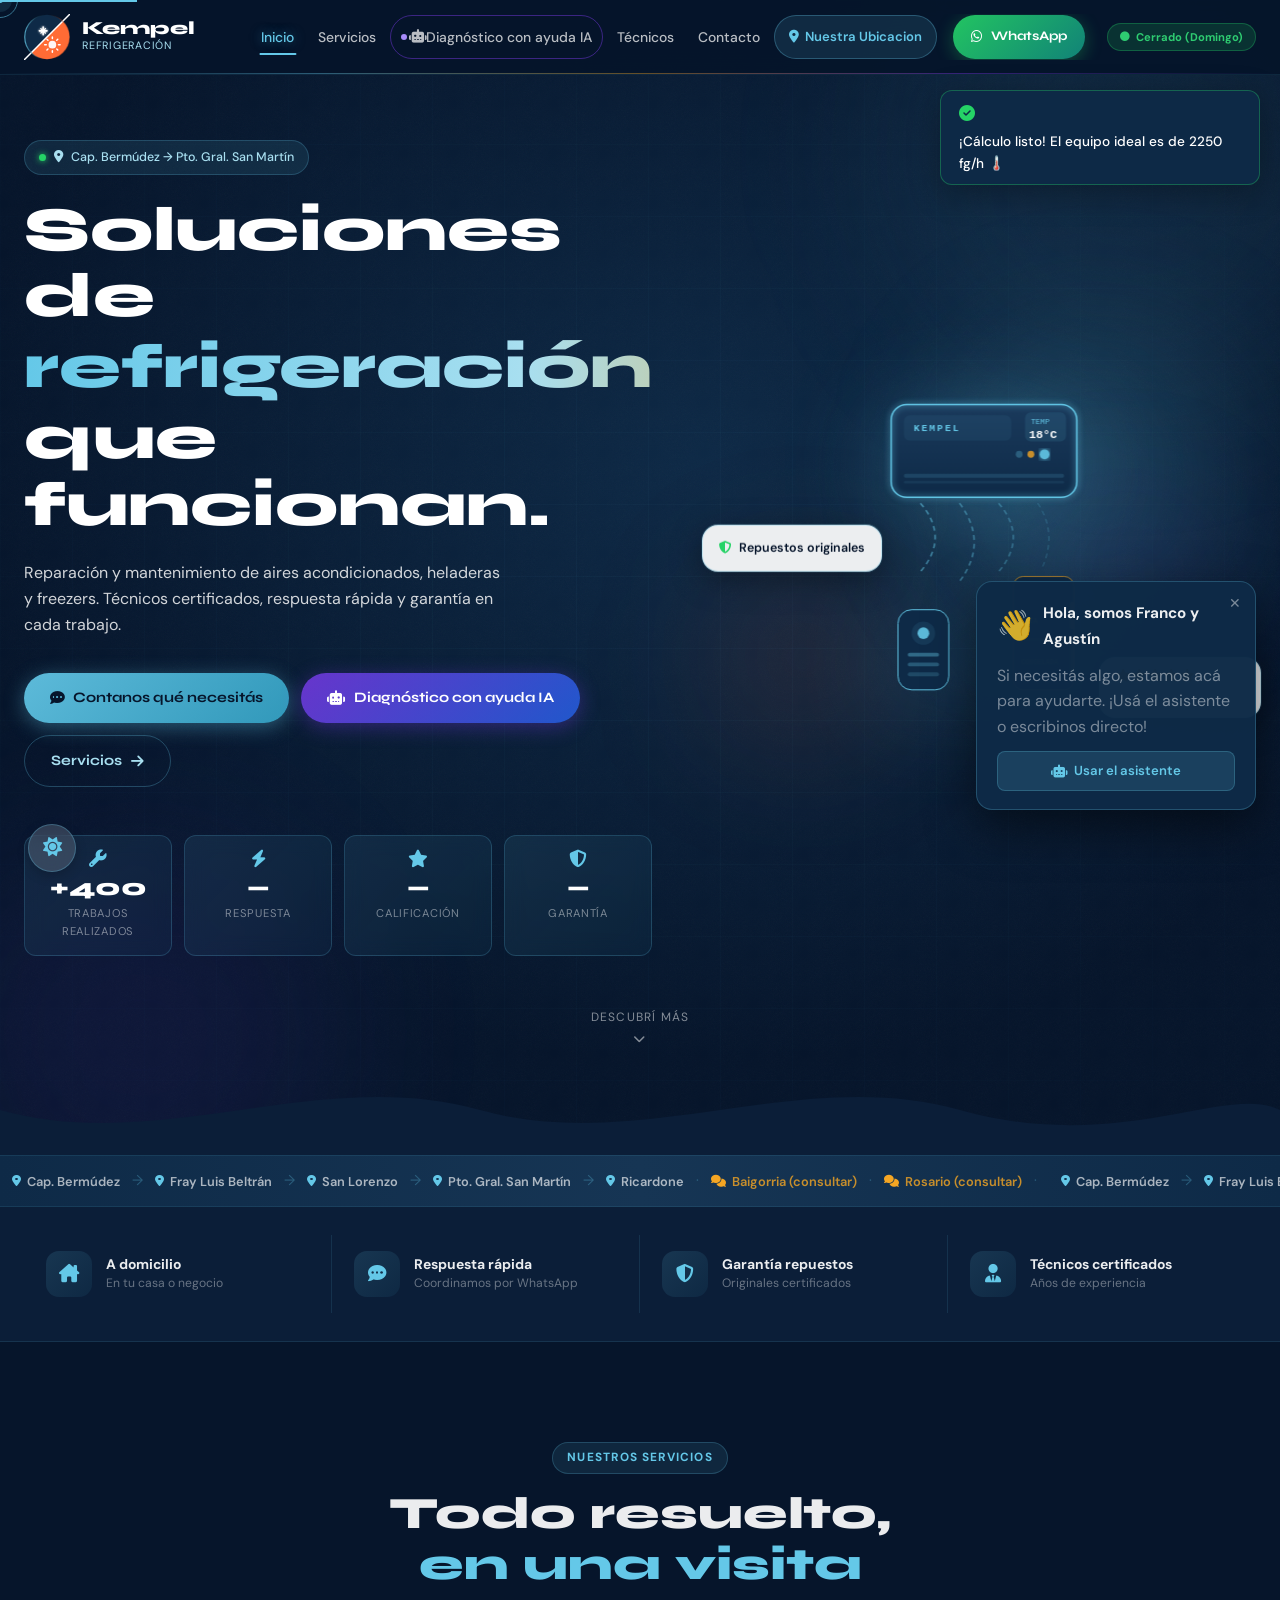
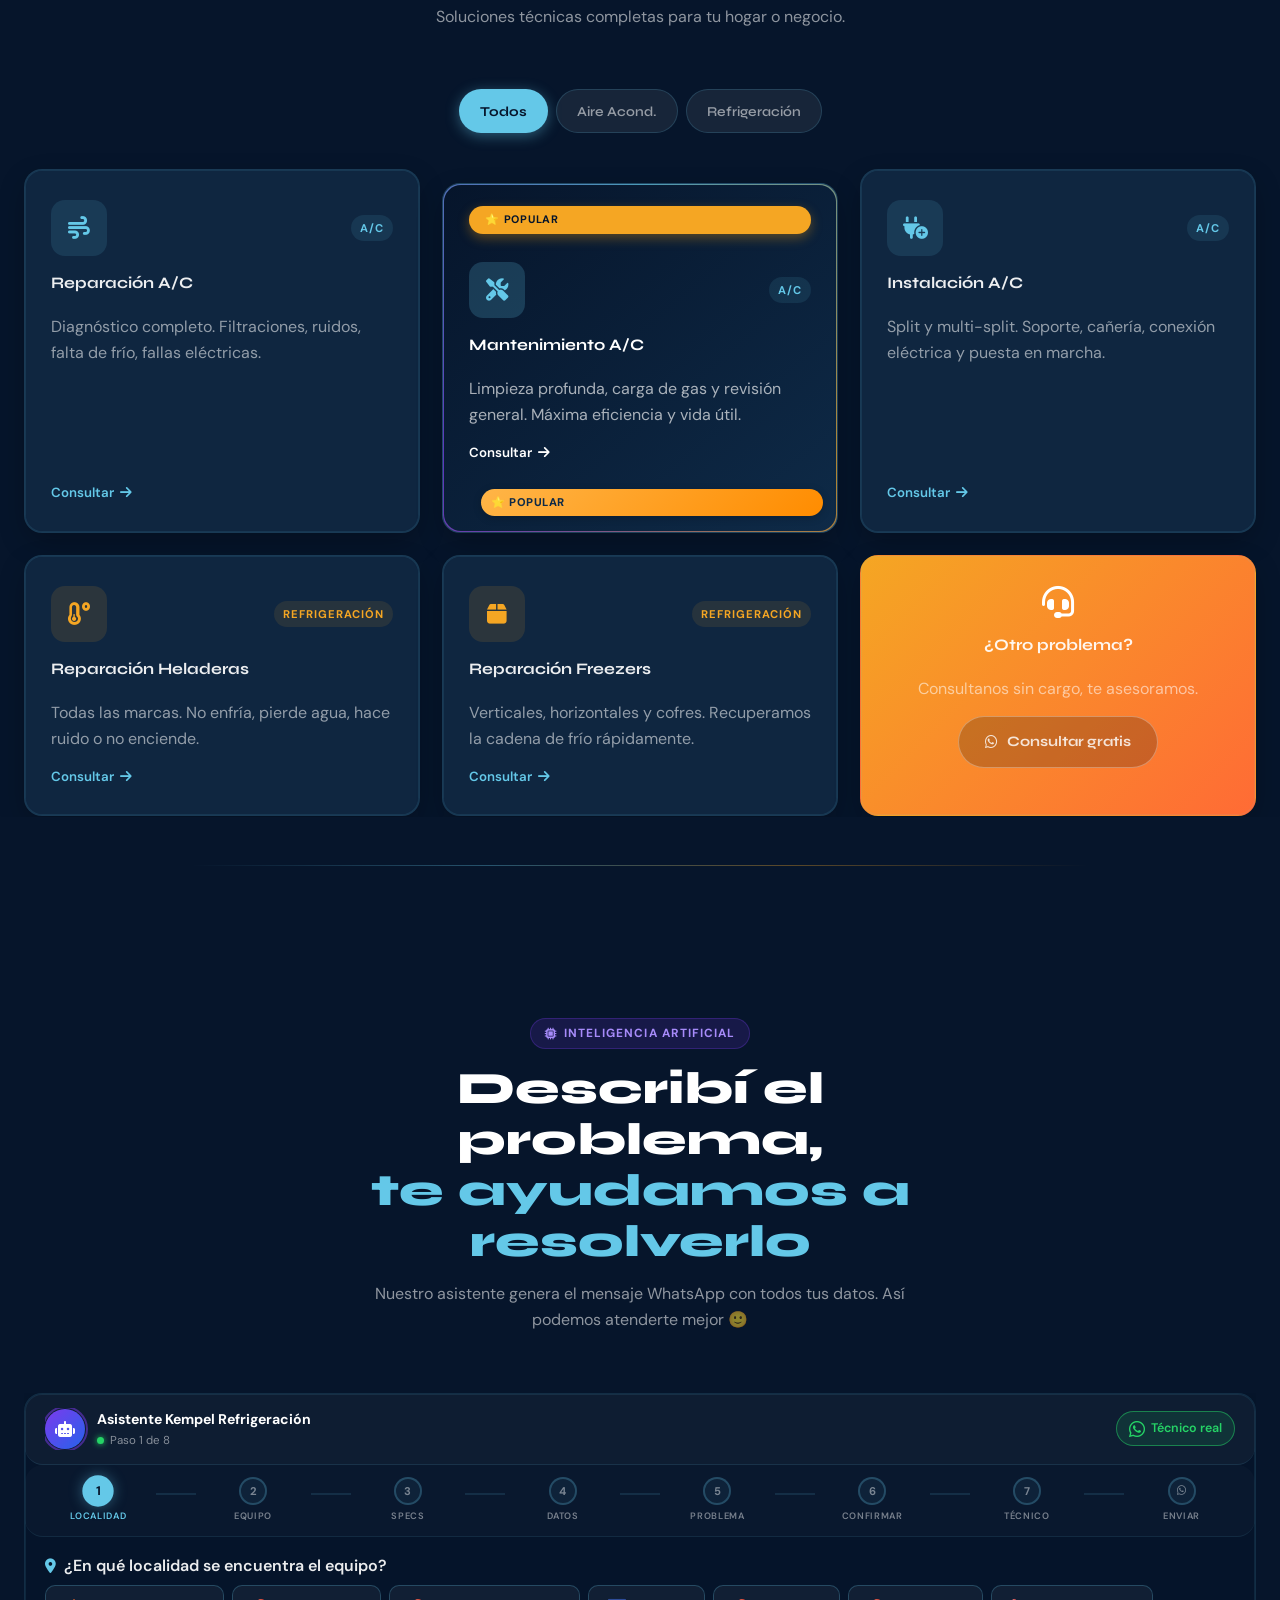
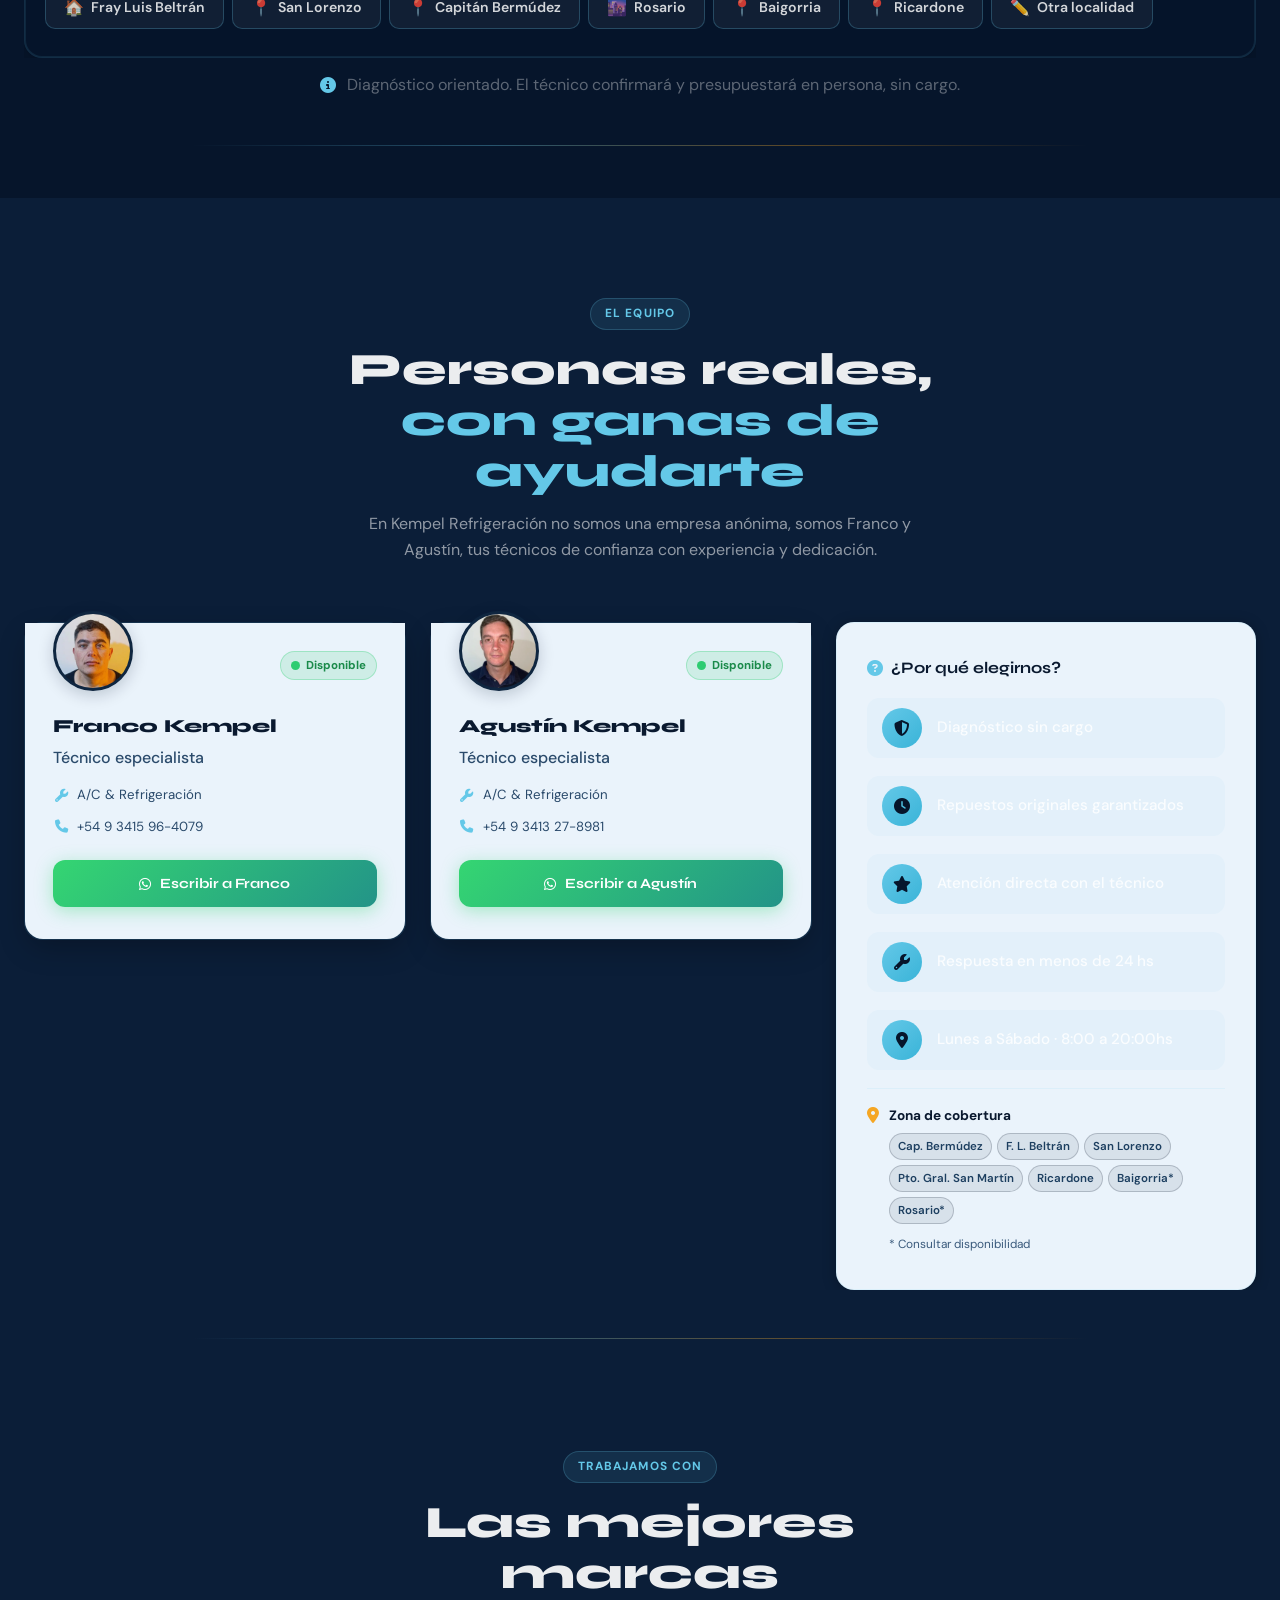
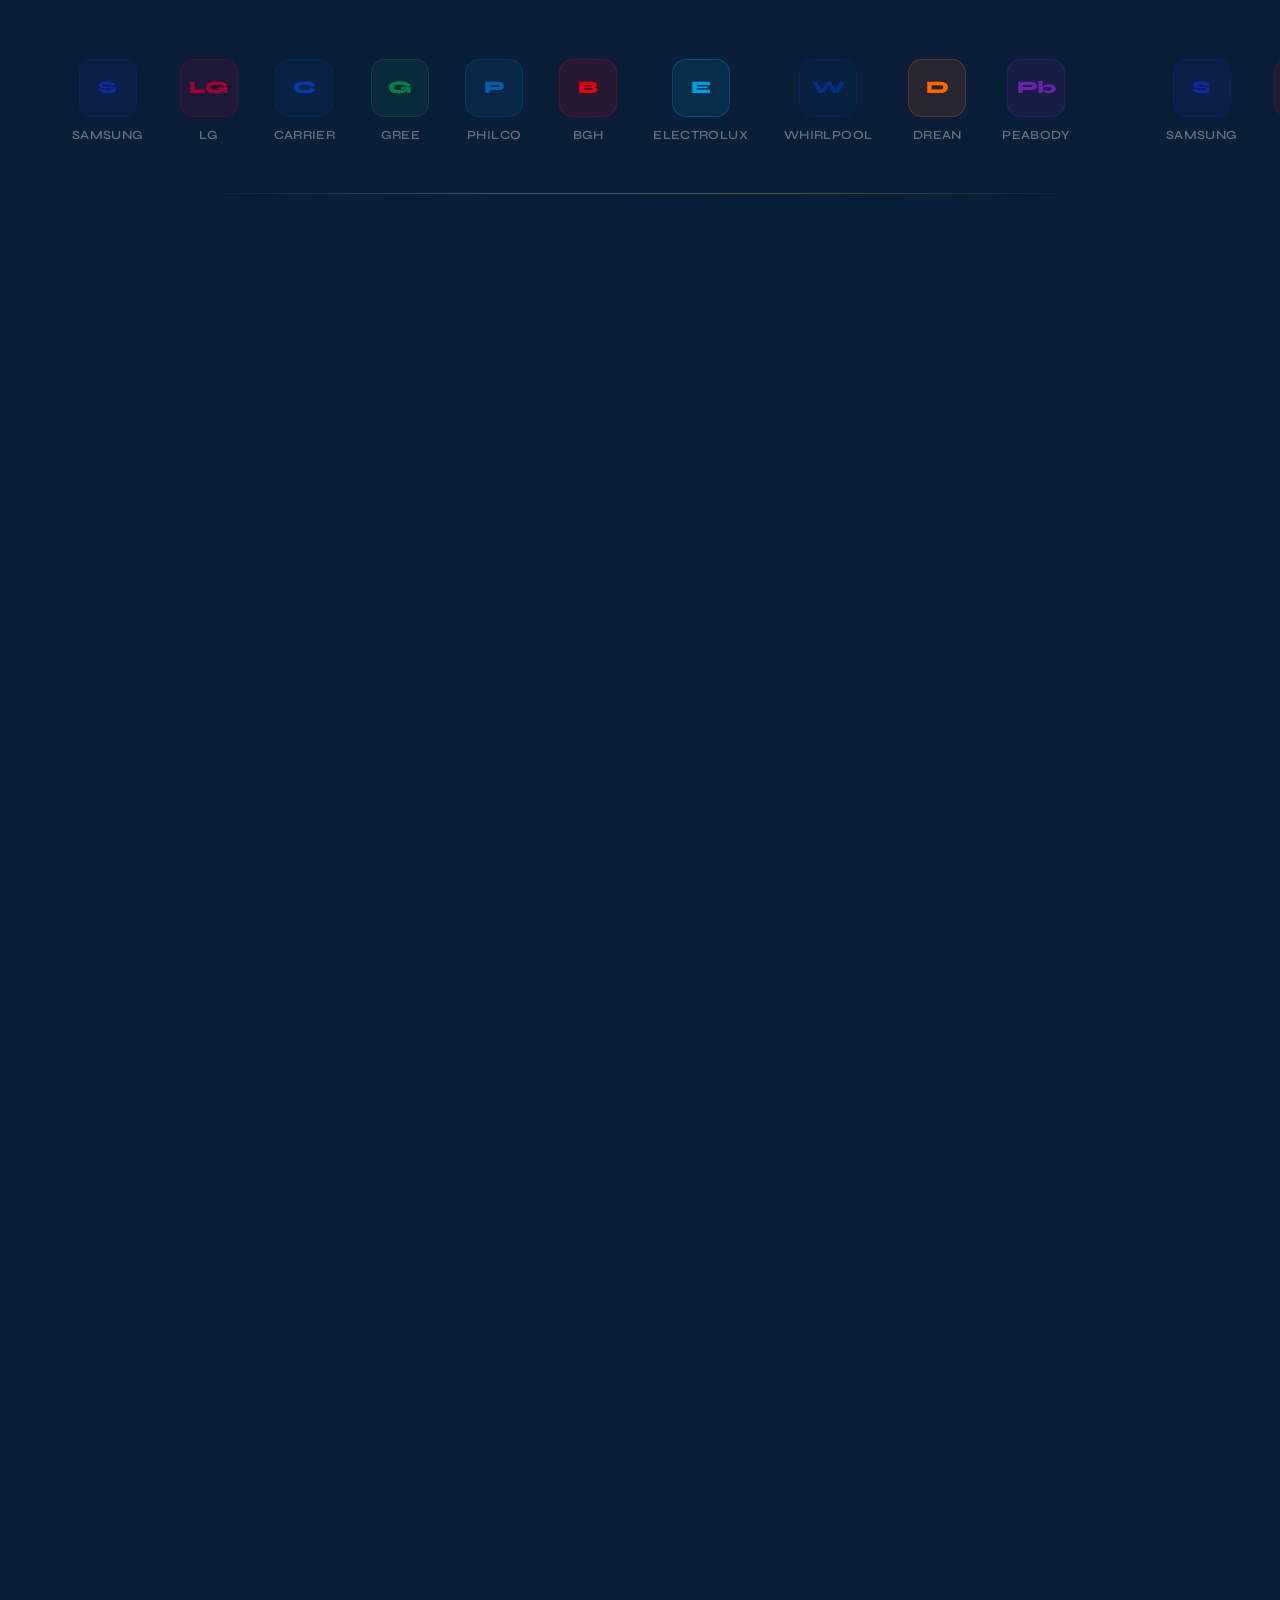
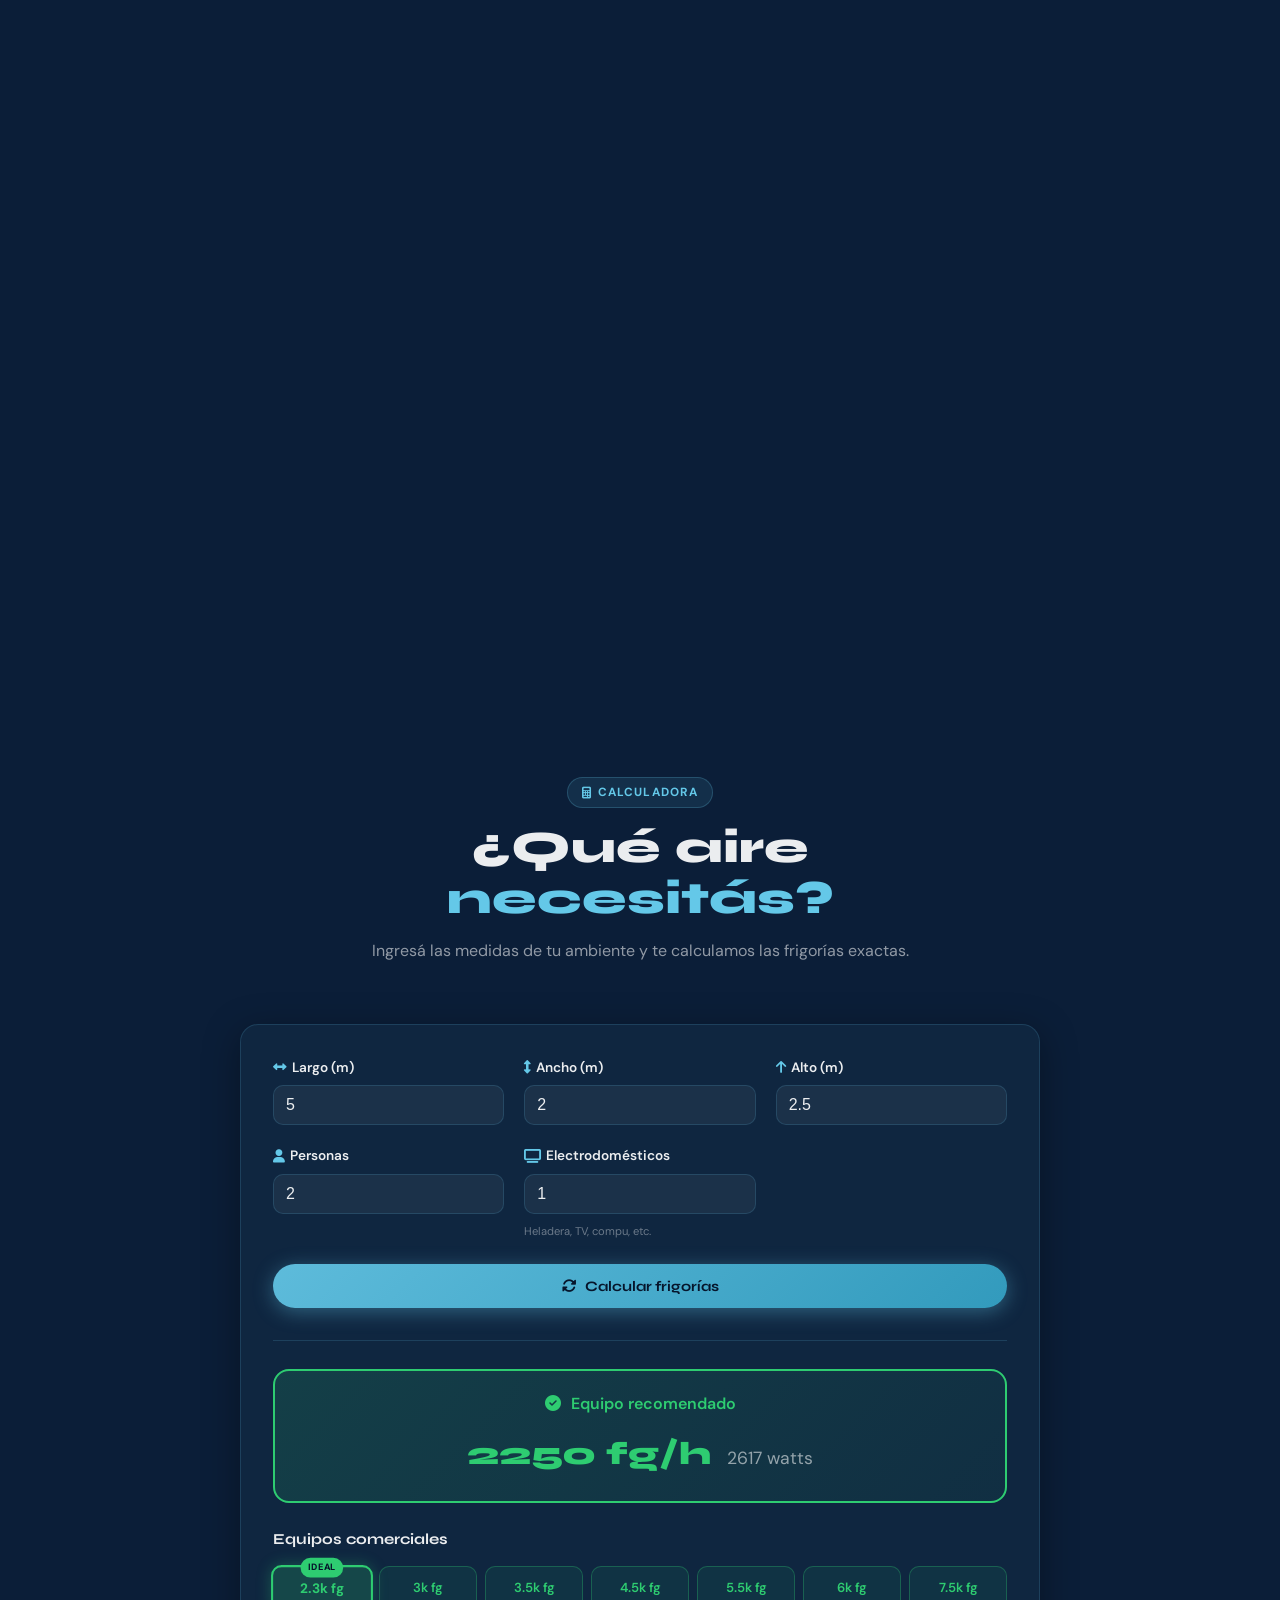
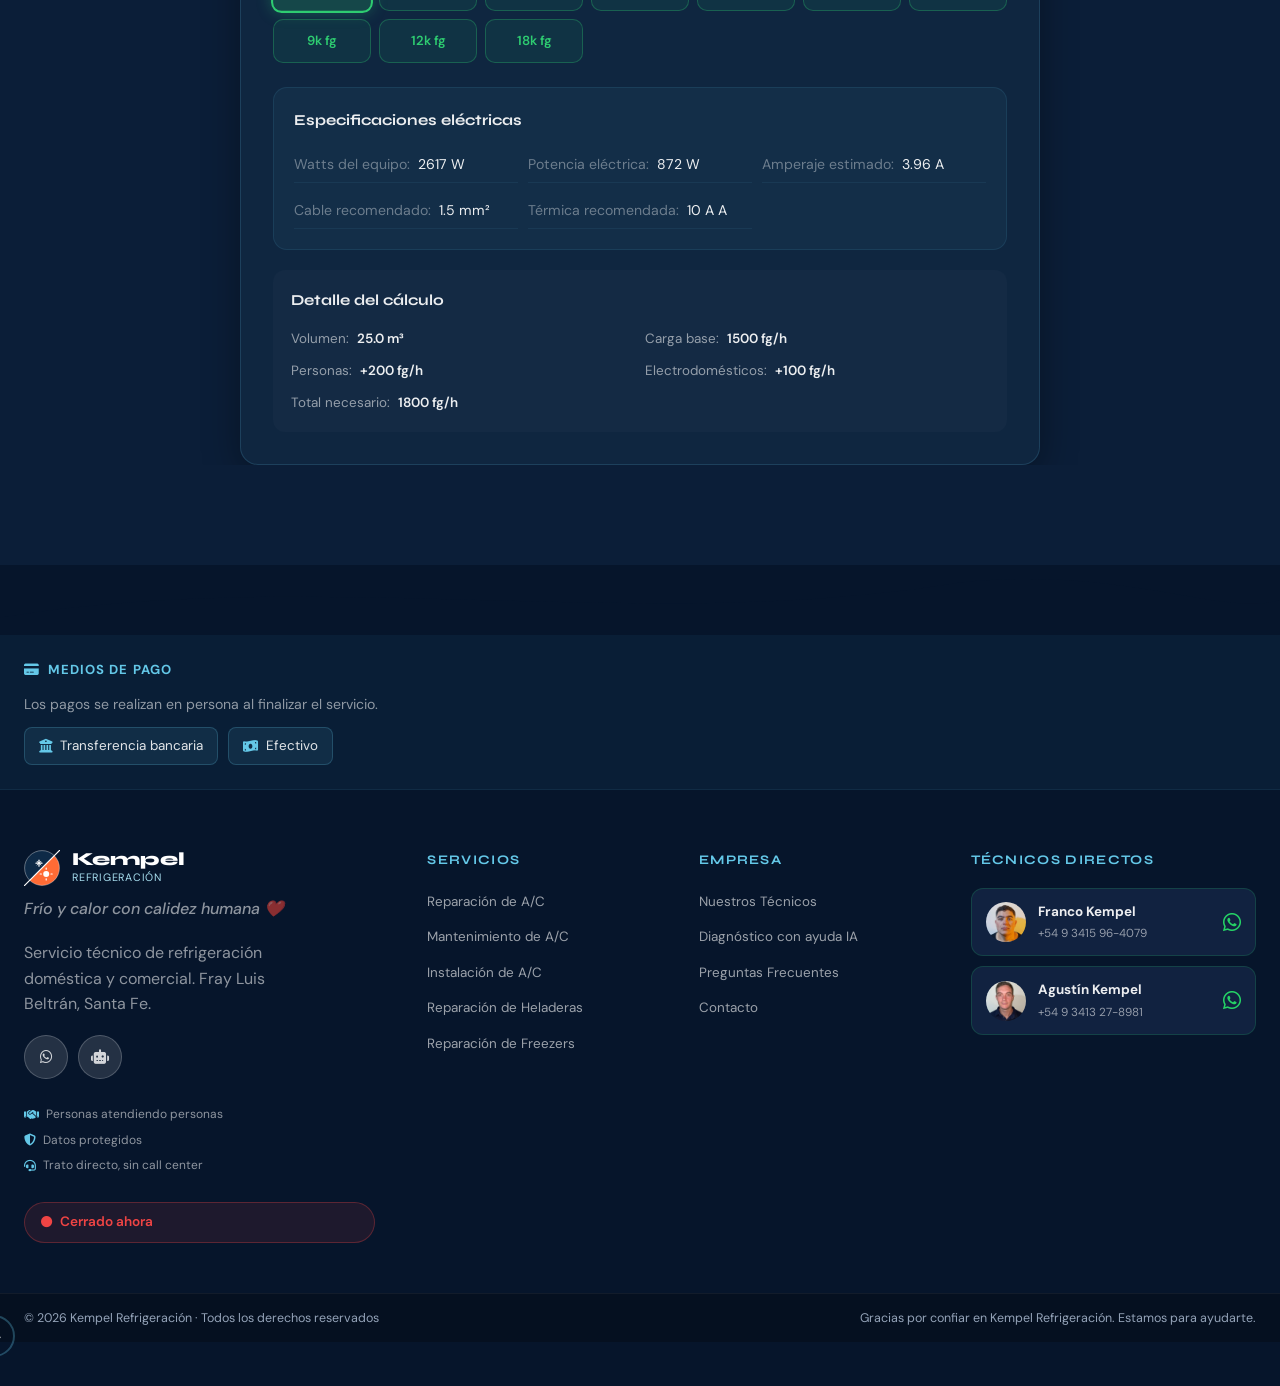
==== commit 5b9856c5: "Add files via upload" ====
--- a/index.html
+++ b/index.html
@@ -11,7 +11,7 @@
   <meta property="og:title" content="Kempel Refrigeración | Servicio Técnico A/C y Heladeras"/>
   <meta property="og:description" content="Reparación e instalación de aires acondicionados, heladeras y freezers. Técnicos certificados. Diagnóstico sin cargo. Fray Luis Beltrán, Santa Fe."/>
   <meta property="og:type" content="website"/>
-  <meta property="og:image" content="Franco.jpg"/>
+  <meta property="og:image" content="Franco.webp"/>
   <meta property="og:locale" content="es_AR"/>
 
   <link rel="preconnect" href="https://fonts.googleapis.com"/>
@@ -37,7 +37,7 @@
     "description": "Servicio técnico de aires acondicionados, heladeras y freezers. Reparación, mantenimiento e instalación.",
     "telephone": "+5493415964079",
     "url": "#",
-    "image": "Franco.jpg",
+    "image": "Franco.webp",
     "priceRange": "$$",
     "areaServed": [
       {"@type": "City", "name": "Fray Luis Beltrán"},
@@ -719,14 +719,14 @@
               <div class="wizard-opts tech-opts" id="techOpts">
                 <button class="wizard-opt tech-opt-card" data-tech="franco" data-phone="5493415964079">
                   <div class="tech-opt-photo">
-                    <img src="Franco.jpg" alt="Franco Kempel">
+                    <img src="Franco.webp" alt="Franco Kempel">
                   </div>
                   <strong>Franco</strong>
                   <span class="tech-opt-sub">Técnico principal · Refrigeración</span>
                 </button>
                 <button class="wizard-opt tech-opt-card" data-tech="agustin" data-phone="5493413278981">
                   <div class="tech-opt-photo">
-                    <img src="Agustin.jpg" alt="Agustín Kempel">
+                    <img src="Agustin.webp" alt="Agustín Kempel">
                   </div>
                   <strong>Agustín</strong>
                   <span class="tech-opt-sub">Técnico · Aire acondicionado</span>
@@ -770,7 +770,7 @@
             <div class="tech-profile-inner">
               <div class="tech-profile-top">
                 <div class="tech-big-avatar tech-avatar-img">
-                  <img src="Franco.jpg" loading="lazy" alt="Franco Kempel - técnico especialista en refrigeración, Kempel Refrigeración">
+                  <img src="Franco.webp" loading="lazy" alt="Franco Kempel - técnico especialista en refrigeración, Kempel Refrigeración">
                 </div>
                 <div class="tech-profile-badge">
                   <span class="avail-dot"></span> Disponible
@@ -795,7 +795,7 @@
             <div class="tech-profile-inner">
               <div class="tech-profile-top">
                 <div class="tech-big-avatar tech-avatar-img">
-                  <img src="Agustin.jpg" loading="lazy" alt="Agustín Kempel - técnico especialista en refrigeración, Kempel Refrigeración">
+                  <img src="Agustin.webp" loading="lazy" alt="Agustín Kempel - técnico especialista en refrigeración, Kempel Refrigeración">
                 </div>
                 <div class="tech-profile-badge">
                   <span class="avail-dot"></span> Disponible
@@ -850,10 +850,28 @@
         </div>
         <div class="marcas-track" id="marcasTrack">
           <div class="marcas-content">
-            <span>Samsung</span><span>LG</span><span>Carrier</span><span>Gree</span><span>Philco</span><span>BGH</span><span>Electrolux</span><span>Whirlpool</span>
+            <div class="marca-card"><div class="marca-icon marca-samsung">S</div><span>Samsung</span></div>
+            <div class="marca-card"><div class="marca-icon marca-lg">LG</div><span>LG</span></div>
+            <div class="marca-card"><div class="marca-icon marca-carrier">C</div><span>Carrier</span></div>
+            <div class="marca-card"><div class="marca-icon marca-gree">G</div><span>Gree</span></div>
+            <div class="marca-card"><div class="marca-icon marca-philco">P</div><span>Philco</span></div>
+            <div class="marca-card"><div class="marca-icon marca-bgh">B</div><span>BGH</span></div>
+            <div class="marca-card"><div class="marca-icon marca-electrolux">E</div><span>Electrolux</span></div>
+            <div class="marca-card"><div class="marca-icon marca-whirlpool">W</div><span>Whirlpool</span></div>
+            <div class="marca-card"><div class="marca-icon marca-drean">D</div><span>Drean</span></div>
+            <div class="marca-card"><div class="marca-icon marca-peabody">Pb</div><span>Peabody</span></div>
           </div>
           <div class="marcas-content" aria-hidden="true">
-            <span>Samsung</span><span>LG</span><span>Carrier</span><span>Gree</span><span>Philco</span><span>BGH</span><span>Electrolux</span><span>Whirlpool</span>
+            <div class="marca-card"><div class="marca-icon marca-samsung">S</div><span>Samsung</span></div>
+            <div class="marca-card"><div class="marca-icon marca-lg">LG</div><span>LG</span></div>
+            <div class="marca-card"><div class="marca-icon marca-carrier">C</div><span>Carrier</span></div>
+            <div class="marca-card"><div class="marca-icon marca-gree">G</div><span>Gree</span></div>
+            <div class="marca-card"><div class="marca-icon marca-philco">P</div><span>Philco</span></div>
+            <div class="marca-card"><div class="marca-icon marca-bgh">B</div><span>BGH</span></div>
+            <div class="marca-card"><div class="marca-icon marca-electrolux">E</div><span>Electrolux</span></div>
+            <div class="marca-card"><div class="marca-icon marca-whirlpool">W</div><span>Whirlpool</span></div>
+            <div class="marca-card"><div class="marca-icon marca-drean">D</div><span>Drean</span></div>
+            <div class="marca-card"><div class="marca-icon marca-peabody">Pb</div><span>Peabody</span></div>
           </div>
         </div>
       </div>
@@ -906,7 +924,7 @@
                   <label class="opt-card opt-tech" data-val="franco">
                     <input type="radio" name="tecnico" value="franco" hidden/>
                     <div class="opt-avatar opt-avatar-img">
-                      <img src="Franco.jpg" loading="lazy" alt="Franco Kempel">
+                      <img src="Franco.webp" loading="lazy" alt="Franco Kempel">
                     </div>
                     <div class="opt-tech-info">
                       <strong>Franco Kempel</strong>
@@ -918,7 +936,7 @@
                   <label class="opt-card opt-tech" data-val="agustin">
                     <input type="radio" name="tecnico" value="agustin" hidden/>
                     <div class="opt-avatar opt-avatar-img">
-                      <img src="Agustin.jpg" loading="lazy" alt="Agustín Kempel">
+                      <img src="Agustin.webp" loading="lazy" alt="Agustín Kempel">
                     </div>
                     <div class="opt-tech-info">
                       <strong>Agustín Kempel</strong>
@@ -952,7 +970,7 @@
             <div class="sidebar-tech-card">
               <div class="stc-left">
                 <div class="stc-avatar stc-avatar-img">
-                  <img src="Franco.jpg" loading="lazy" alt="Franco Kempel">
+                  <img src="Franco.webp" loading="lazy" alt="Franco Kempel">
                 </div>
                 <div class="stc-online"></div>
               </div>
@@ -969,7 +987,7 @@
             <div class="sidebar-tech-card">
               <div class="stc-left">
                 <div class="stc-avatar stc-avatar-img">
-                  <img src="Agustin.jpg" loading="lazy" alt="Agustín Kempel">
+                  <img src="Agustin.webp" loading="lazy" alt="Agustín Kempel">
                 </div>
                 <div class="stc-online"></div>
               </div>
@@ -1235,7 +1253,7 @@
           <h4>Técnicos directos</h4>
           <a href="https://wa.me/5493415964079" target="_blank" rel="noopener noreferrer" class="footer-tech-btn">
             <div class="ftb-av ftb-av-img">
-              <img src="Franco.jpg" loading="lazy" alt="Franco Kempel, técnico especialista en refrigeración">
+              <img src="Franco.webp" loading="lazy" alt="Franco Kempel, técnico especialista en refrigeración">
             </div>
             <div>
               <strong>Franco Kempel</strong>
@@ -1245,7 +1263,7 @@
           </a>
           <a href="https://wa.me/5493413278981" target="_blank" rel="noopener noreferrer" class="footer-tech-btn">
             <div class="ftb-av ftb-av-img">
-              <img src="Agustin.jpg" loading="lazy" alt="Agustín Kempel, técnico especialista en refrigeración">
+              <img src="Agustin.webp" loading="lazy" alt="Agustín Kempel, técnico especialista en refrigeración">
             </div>
             <div>
               <strong>Agustín Kempel</strong>
--- a/style.css
+++ b/style.css
@@ -4185,3 +4185,97 @@
   .detalle-grid { grid-template-columns: 1fr; }
   .tabla-equipos { grid-template-columns: repeat(auto-fit, minmax(72px, 1fr)); gap: 6px; }
 }
+
+
+/* ════════════════════════════════════════════════════════════════
+   MARCA-CARDS — sin dependencia de archivos SVG externos
+   ════════════════════════════════════════════════════════════════ */
+.marcas-content {
+  display: flex;
+  align-items: center;
+  gap: 0;
+}
+.marca-card {
+  display: flex;
+  flex-direction: column;
+  align-items: center;
+  gap: 8px;
+  padding: 0 18px;
+  flex-shrink: 0;
+  cursor: default;
+  transition: transform 0.2s;
+}
+.marca-card:hover { transform: translateY(-3px); }
+.marca-card span {
+  font-size: 0.78rem;
+  font-weight: 600;
+  color: rgba(255,255,255,0.55);
+  letter-spacing: 0.03em;
+  text-transform: uppercase;
+  transition: color 0.2s;
+}
+.marca-card:hover span { color: rgba(255,255,255,0.9); }
+.marca-icon {
+  width: 58px;
+  height: 58px;
+  border-radius: 14px;
+  background: rgba(255,255,255,0.06);
+  border: 1px solid rgba(255,255,255,0.10);
+  display: flex;
+  align-items: center;
+  justify-content: center;
+  font-size: 1.1rem;
+  font-weight: 900;
+  font-family: 'Syne', sans-serif;
+  letter-spacing: -0.02em;
+  transition: background 0.2s, border-color 0.2s, box-shadow 0.2s;
+  color: rgba(255,255,255,0.75);
+}
+.marca-card:hover .marca-icon {
+  background: rgba(100,200,232,0.12);
+  border-color: rgba(100,200,232,0.35);
+  box-shadow: 0 4px 16px rgba(100,200,232,0.15);
+  color: #fff;
+}
+/* Colores de marca específicos */
+.marca-samsung  { color: #1428A0; background: rgba(20,40,160,0.15);  border-color: rgba(20,40,160,0.3); }
+.marca-lg       { color: #A50034; background: rgba(165,0,52,0.12);   border-color: rgba(165,0,52,0.25); }
+.marca-carrier  { color: #003DA5; background: rgba(0,61,165,0.12);   border-color: rgba(0,61,165,0.25); }
+.marca-gree     { color: #00844A; background: rgba(0,132,74,0.12);   border-color: rgba(0,132,74,0.25); }
+.marca-philco   { color: #0060A9; background: rgba(0,96,169,0.12);   border-color: rgba(0,96,169,0.25); }
+.marca-bgh      { color: #E8000D; background: rgba(232,0,13,0.12);   border-color: rgba(232,0,13,0.25); }
+.marca-electrolux { color: #009FE3; background: rgba(0,159,227,0.12); border-color: rgba(0,159,227,0.25); }
+.marca-whirlpool { color: #003087; background: rgba(0,48,135,0.12);  border-color: rgba(0,48,135,0.25); }
+.marca-drean    { color: #FF6600; background: rgba(255,102,0,0.12);  border-color: rgba(255,102,0,0.25); }
+.marca-peabody  { color: #6B21A8; background: rgba(107,33,168,0.12); border-color: rgba(107,33,168,0.25); }
+
+/* En modo claro */
+[data-theme="light"] .marca-icon { background: rgba(0,0,0,0.06); border-color: rgba(0,0,0,0.12); }
+[data-theme="light"] .marca-card span { color: rgba(0,0,0,0.5); }
+[data-theme="light"] .marca-card:hover span { color: rgba(0,0,0,0.85); }
+
+/* ════════════════════════════════════════════════════════════════
+   OPTIMIZACIONES DE RENDIMIENTO — CSS
+   ════════════════════════════════════════════════════════════════ */
+/* Usar transform/opacity para animaciones (no layout triggers) */
+.service-card,
+.tech-profile,
+.scroll-reveal,
+.card-stagger {
+  will-change: auto; /* solo activar cuando sea necesario */
+}
+/* Contener paint en secciones pesadas */
+.marcas-section,
+.hero,
+.footer {
+  contain: layout style;
+}
+/* Fuente: mostrar sistema mientras carga la web font */
+body {
+  font-display: swap;
+}
+/* Reducir recalculo de layout en animaciones del marquee */
+.marcas-track {
+  transform: translateZ(0);
+  backface-visibility: hidden;
+}
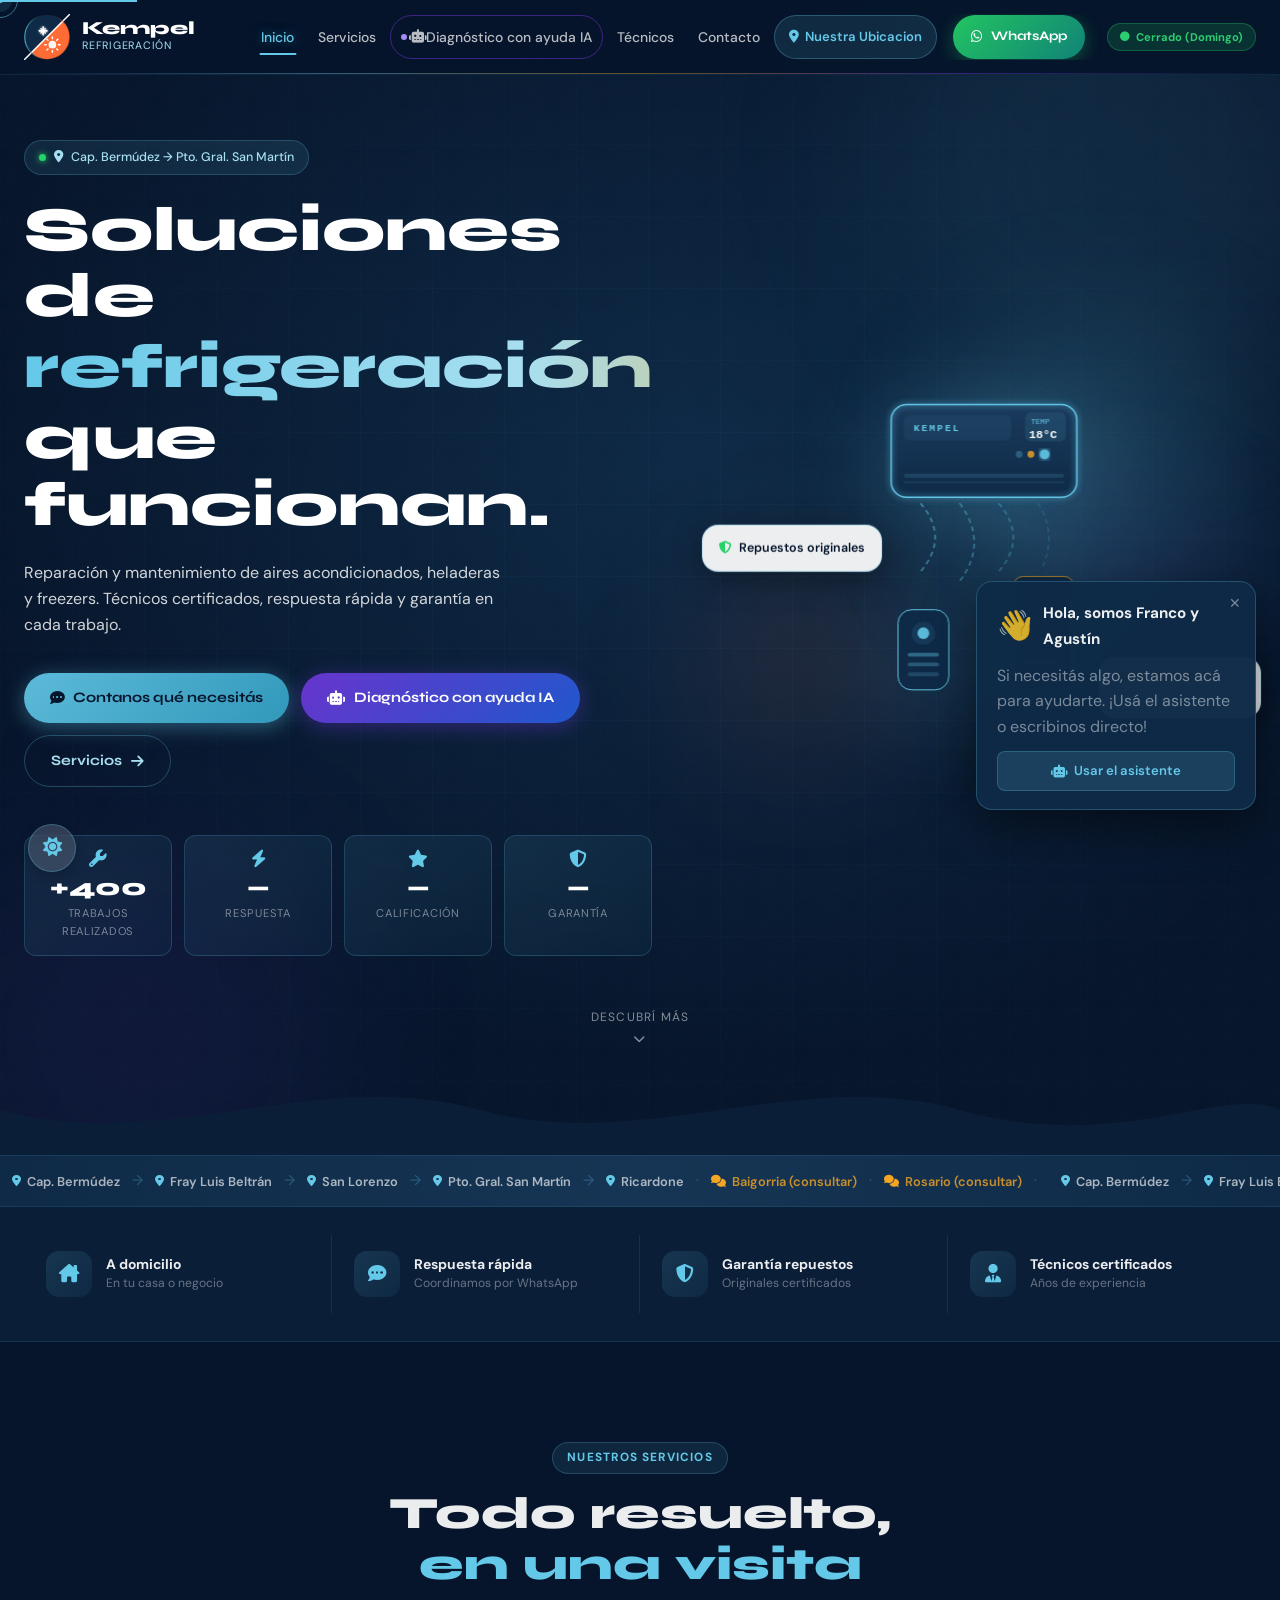
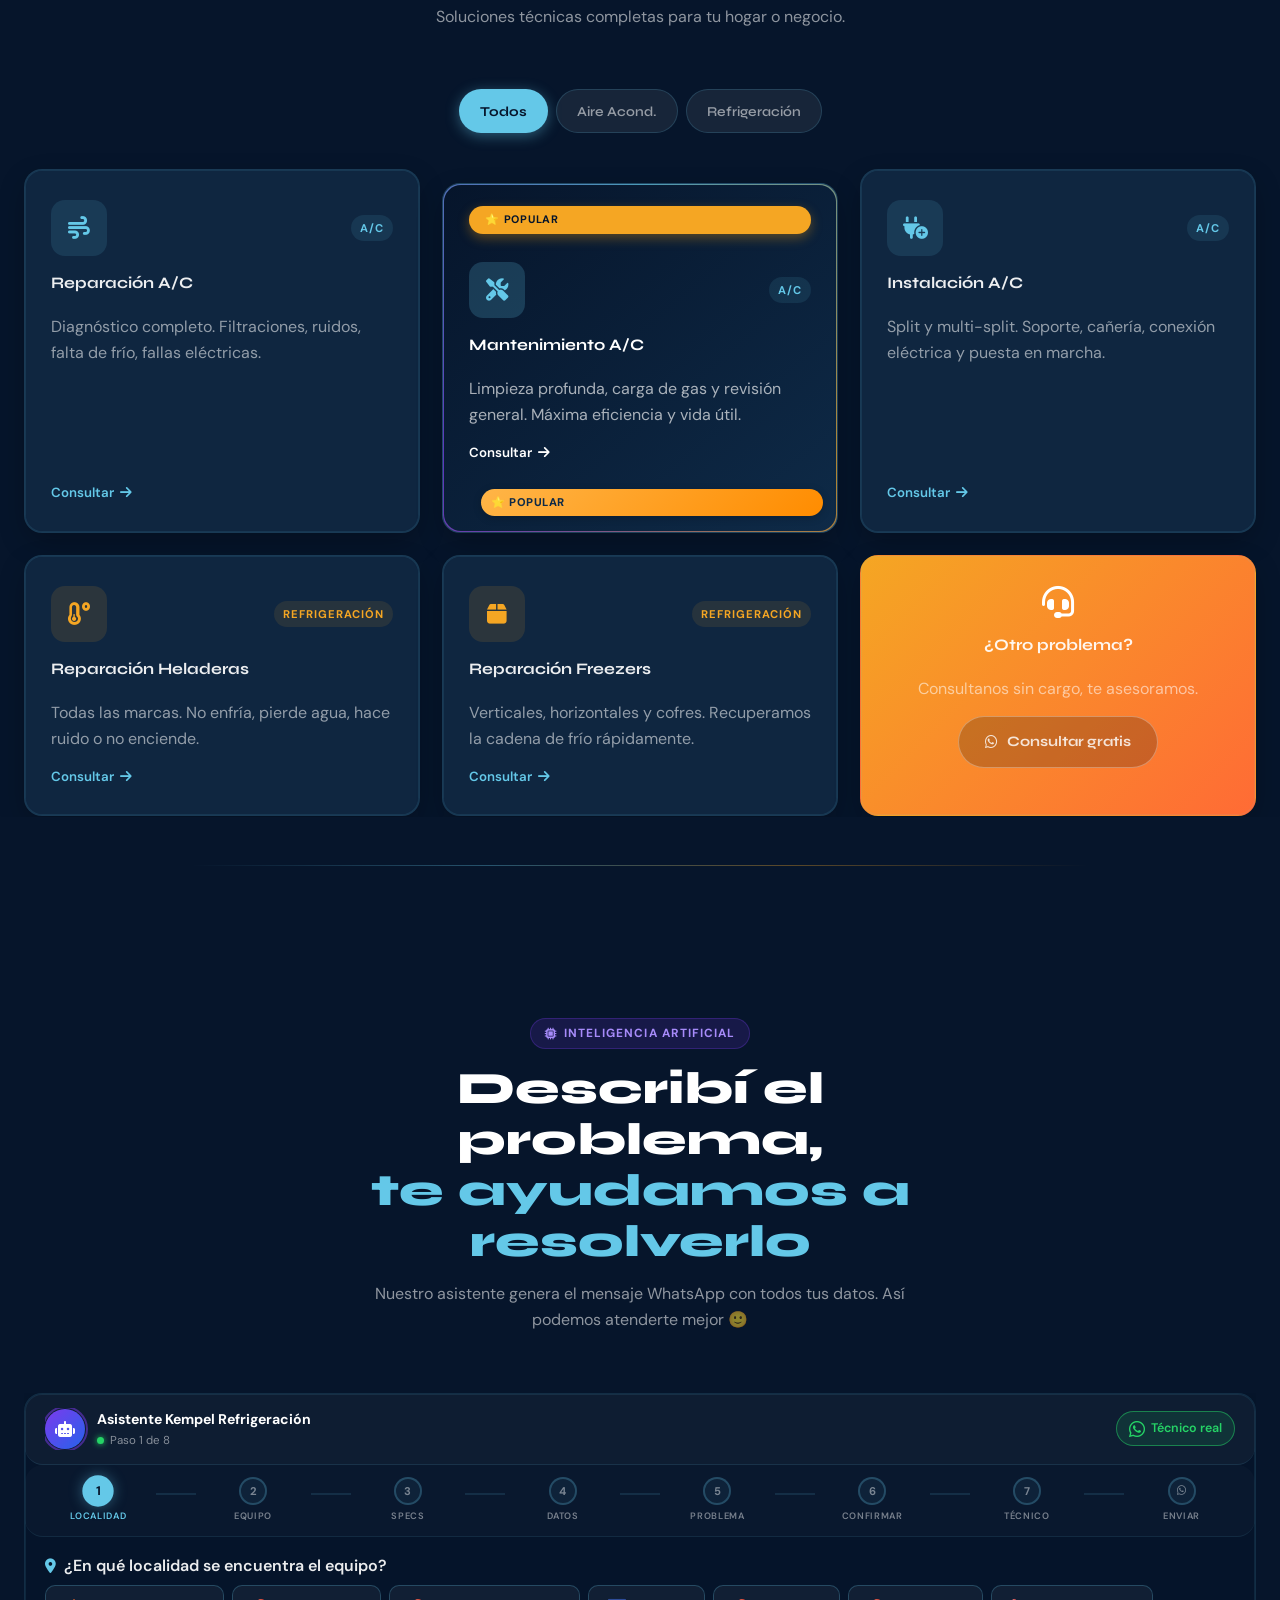
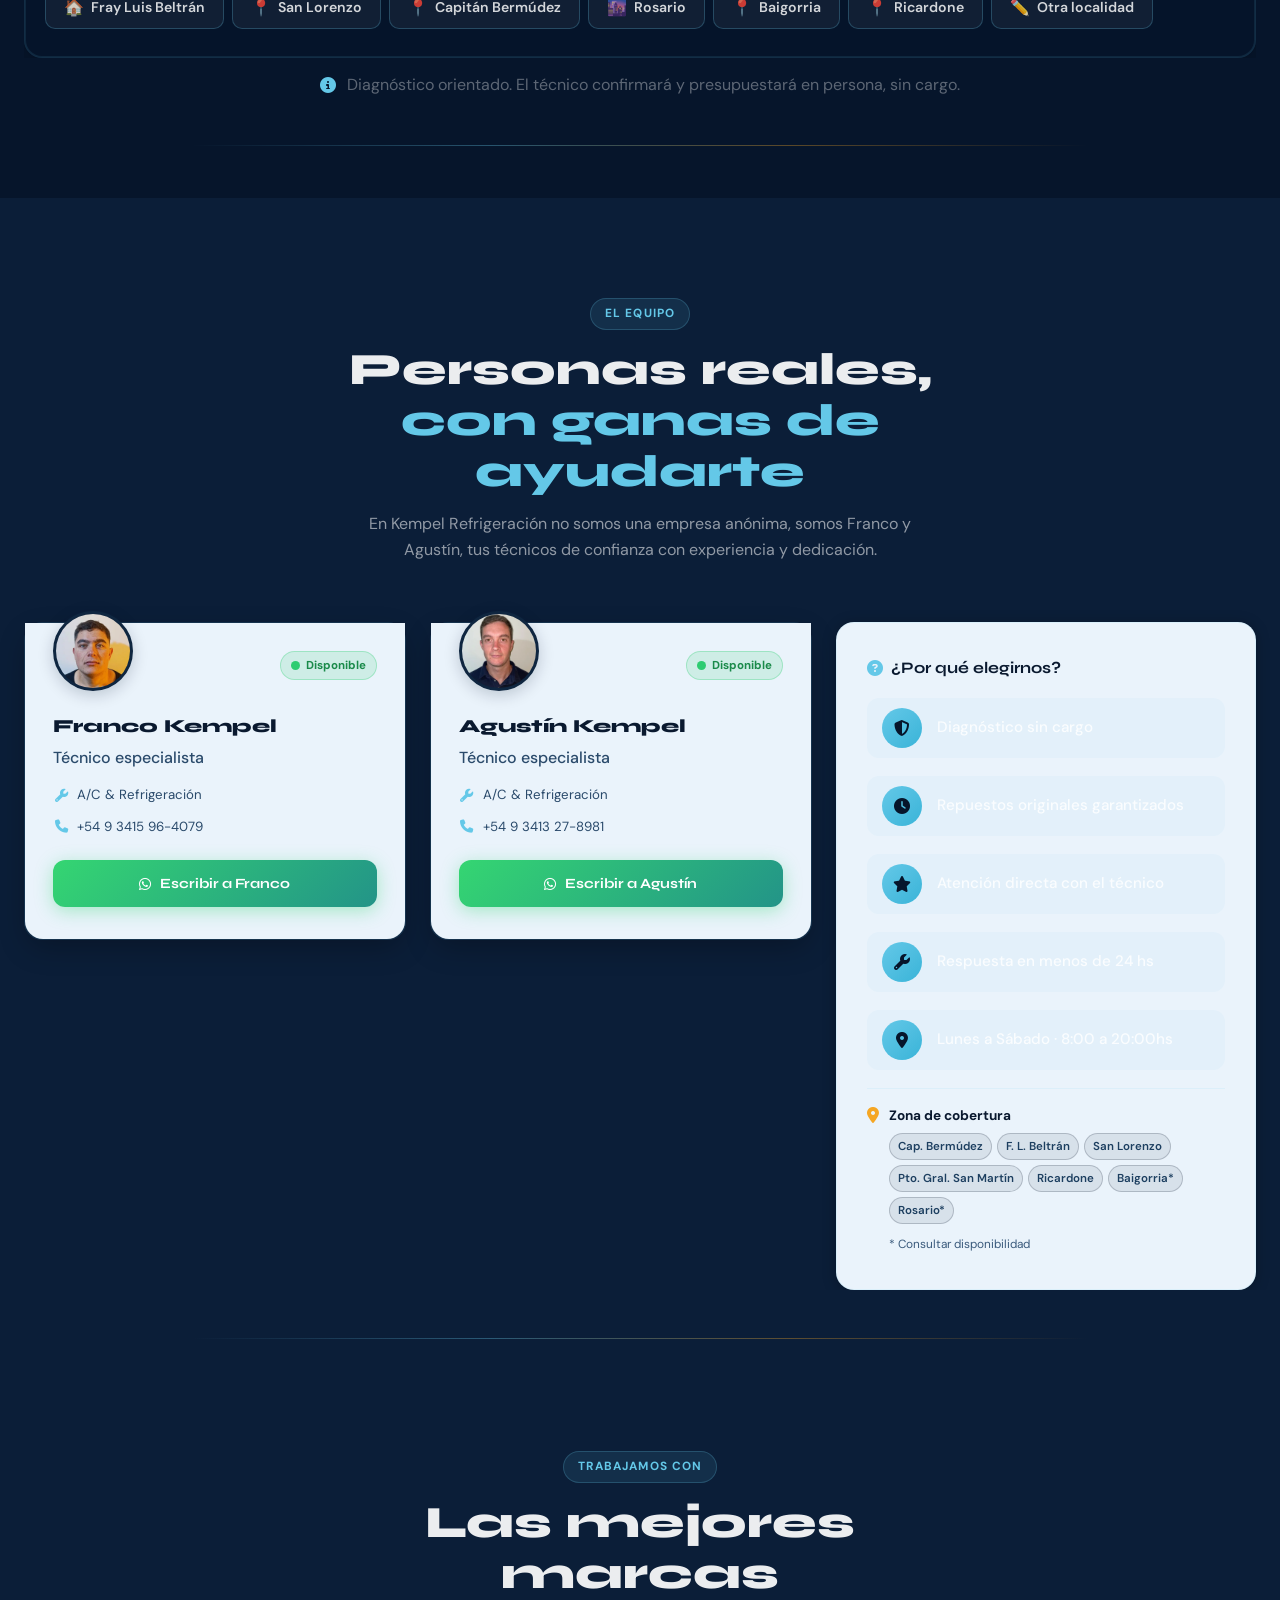
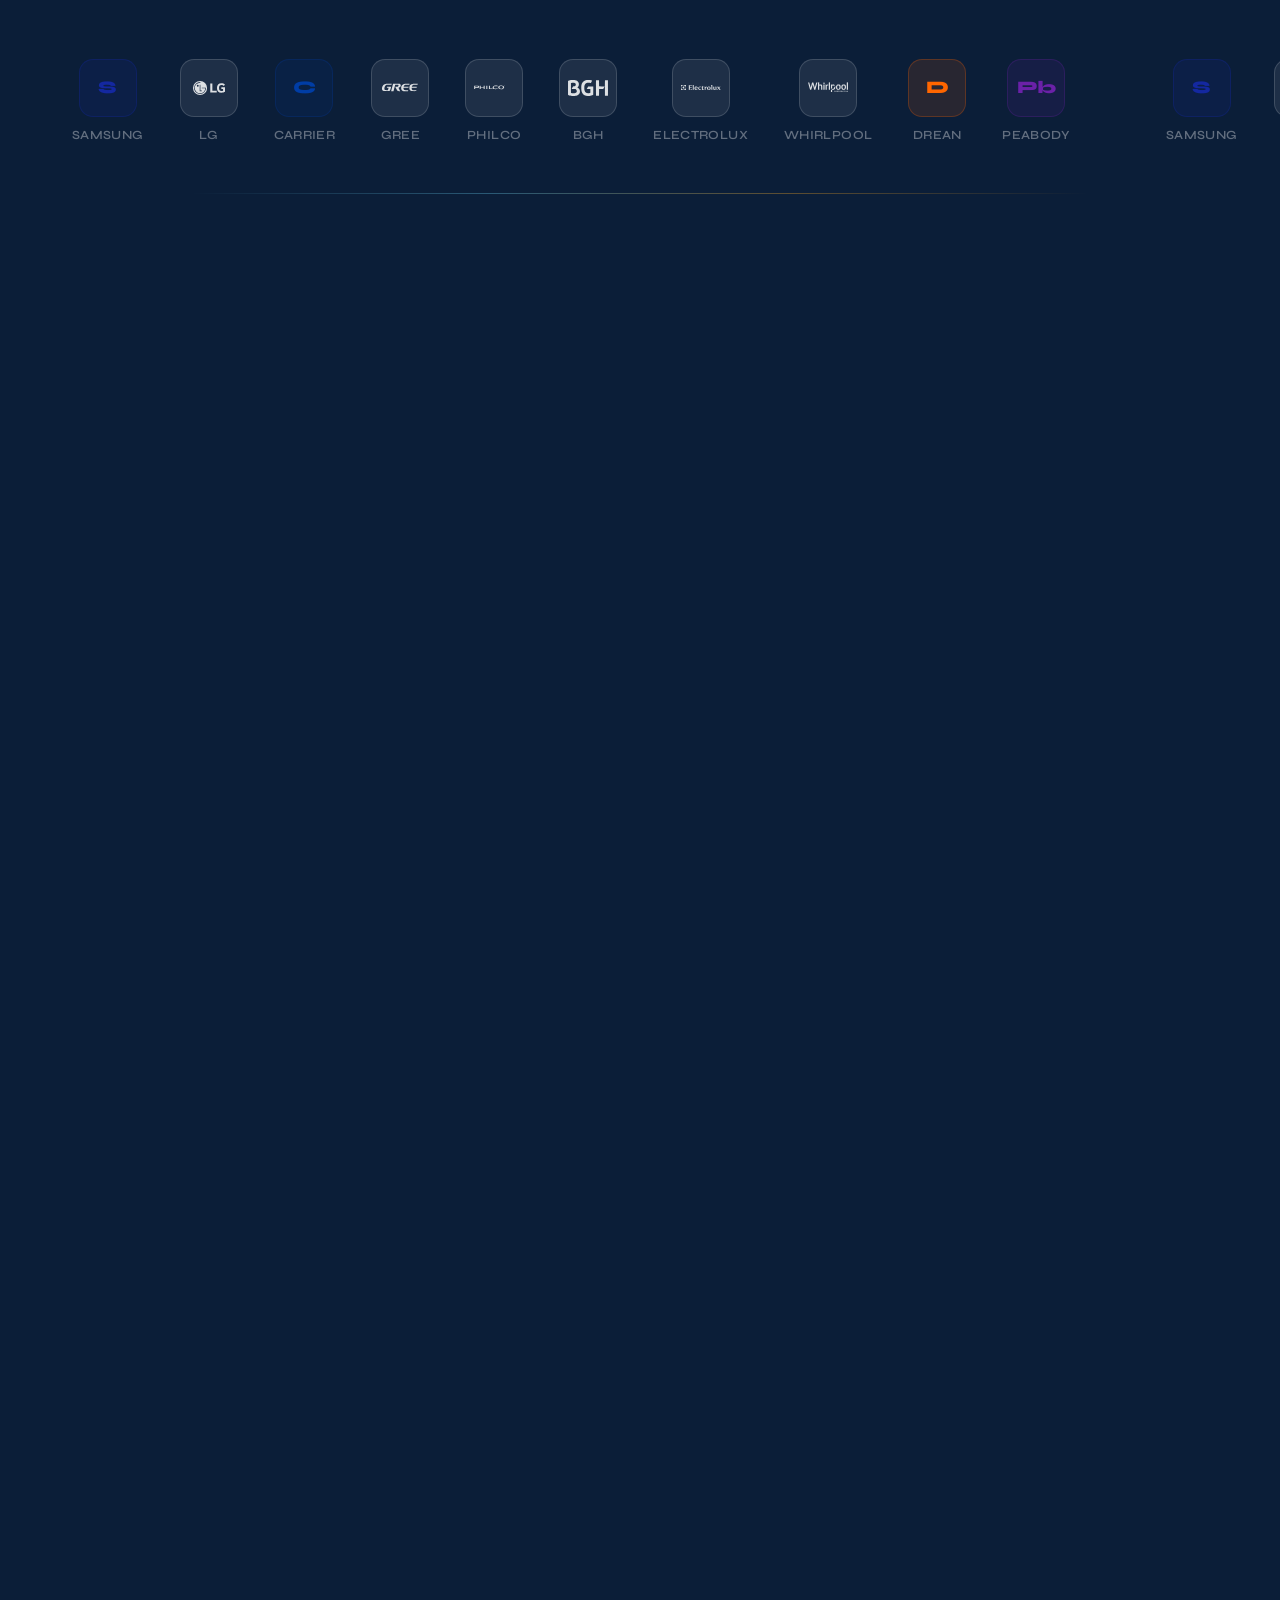
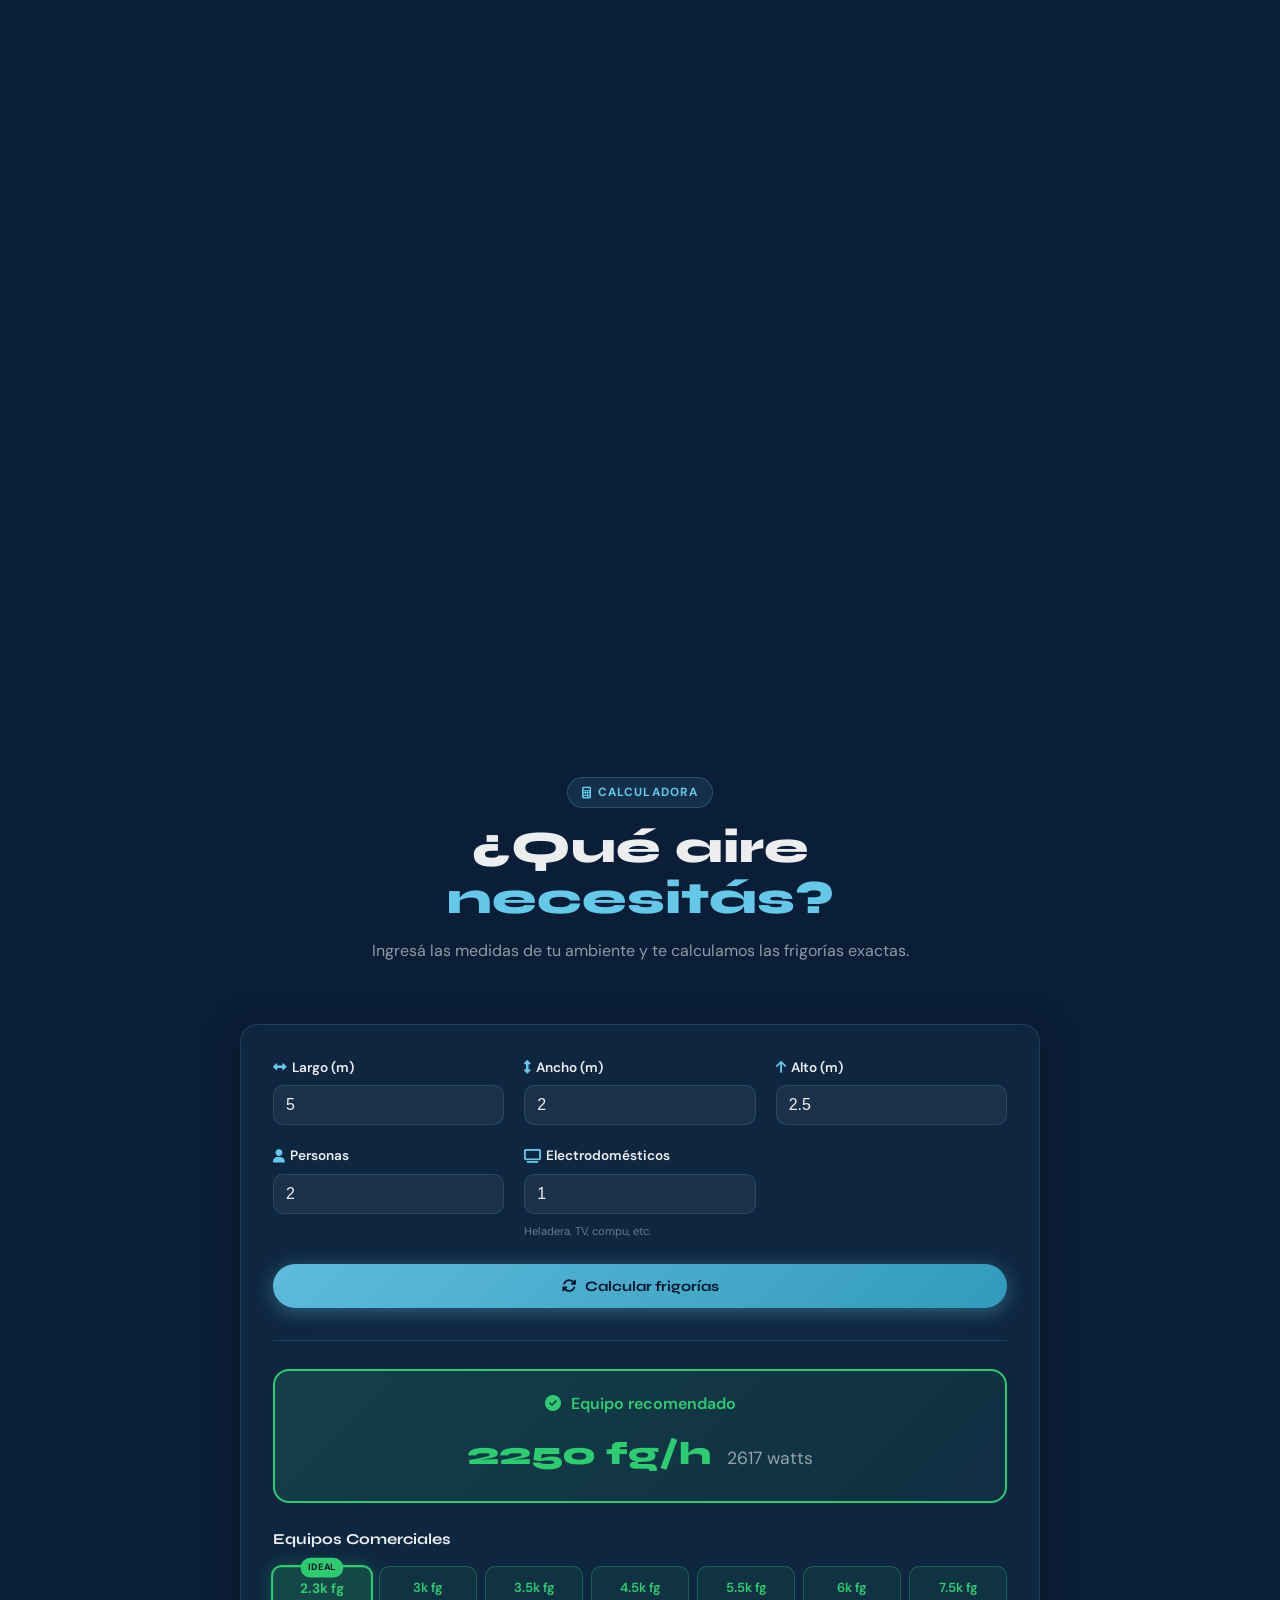
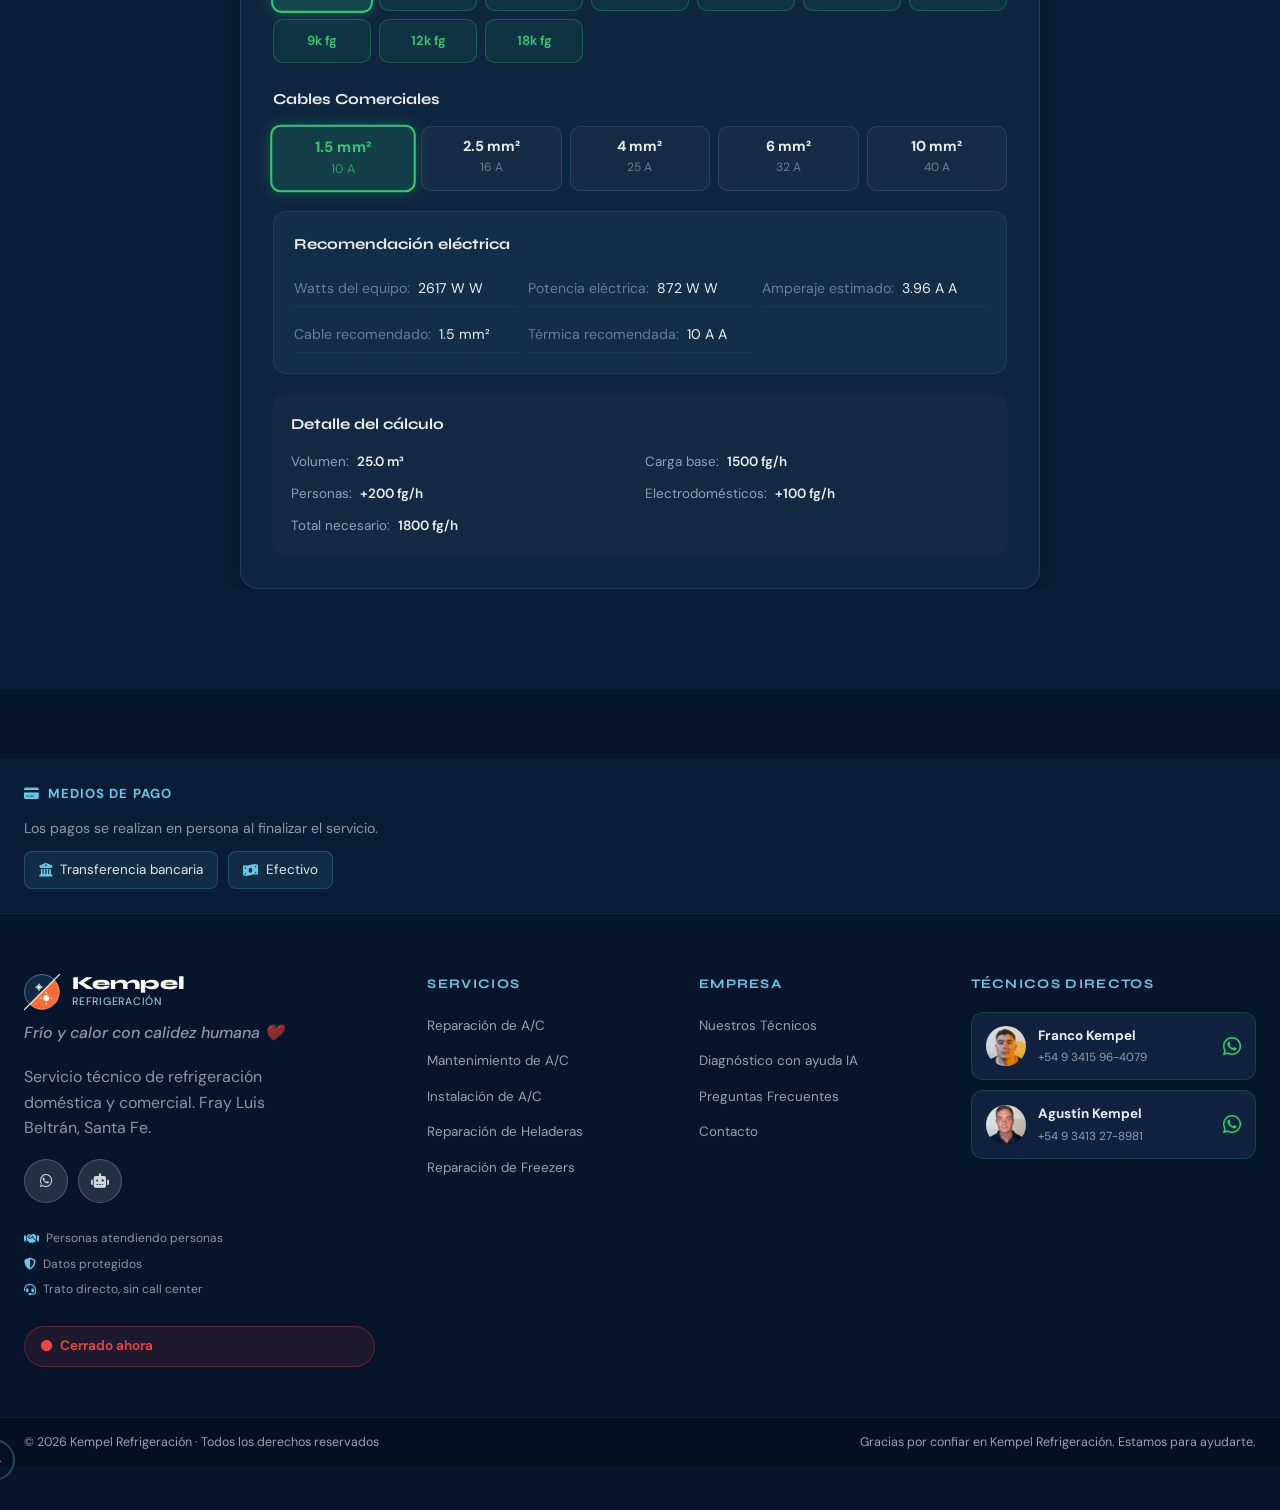
==== commit bf655d52: "Add files via upload" ====
--- a/index.html
+++ b/index.html
@@ -1132,27 +1132,36 @@
               </button>
             </div>
             <div class="calculadora-resultado" id="calc-resultado" style="display:none;">
+              <!-- Equipo recomendado -->
               <div class="resultado-equipo-recomendado">
                 <div class="recomendado-header"><i class="fas fa-check-circle"></i> Equipo recomendado</div>
                 <div class="recomendado-valores">
-                  <span class="recomendado-frigorias" id="recomendado-frigorias">0</span>
-                  <span class="recomendado-watts" id="recomendado-watts">0 watts</span>
-                </div>
-              </div>
+                  <span class="recomendado-frigorias" id="recomendado-frigorias">–</span>
+                  <span class="recomendado-watts" id="recomendado-watts">– watts</span>
+                </div>
+              </div>
+              <!-- Tabla de equipos comerciales -->
               <div class="resultado-tabla-container">
-                <h4>Equipos comerciales</h4>
+                <h4>Equipos Comerciales</h4>
                 <div class="tabla-equipos" id="tabla-equipos"></div>
               </div>
+              <!-- Cables comerciales -->
+              <div class="resultado-cables-container">
+                <h4>Cables Comerciales</h4>
+                <div class="tabla-cables" id="tabla-cables"></div>
+              </div>
+              <!-- Especificaciones eléctricas -->
               <div class="resultado-electrico">
-                <h4>Especificaciones eléctricas</h4>
+                <h4>Recomendación eléctrica</h4>
                 <div class="electrico-grid">
-                  <div><span class="label">Watts del equipo:</span> <span id="calc-watts">0</span> W</div>
-                  <div><span class="label">Potencia eléctrica:</span> <span id="calc-potencia">0</span> W</div>
-                  <div><span class="label">Amperaje estimado:</span> <span id="calc-amperaje">0</span> A</div>
-                  <div><span class="label">Cable recomendado:</span> <span id="calc-cable">-</span></div>
-                  <div><span class="label">Térmica recomendada:</span> <span id="calc-termica">-</span> A</div>
-                </div>
-              </div>
+                  <div><span class="label">Watts del equipo:</span> <span id="calc-watts">–</span> W</div>
+                  <div><span class="label">Potencia eléctrica:</span> <span id="calc-potencia">–</span> W</div>
+                  <div><span class="label">Amperaje estimado:</span> <span id="calc-amperaje">–</span> A</div>
+                  <div><span class="label">Cable recomendado:</span> <span id="calc-cable">–</span></div>
+                  <div><span class="label">Térmica recomendada:</span> <span id="calc-termica">–</span> A</div>
+                </div>
+              </div>
+              <!-- Detalle del cálculo -->
               <div class="resultado-detalle">
                 <h4>Detalle del cálculo</h4>
                 <div class="detalle-grid" id="detalle-calculo"></div>
--- a/style.css
+++ b/style.css
@@ -4279,3 +4279,295 @@
   transform: translateZ(0);
   backface-visibility: hidden;
 }
+
+
+/* ════════════════════════════════════════════════════════════════
+   TABLA DE CABLES COMERCIALES
+   ════════════════════════════════════════════════════════════════ */
+.resultado-cables-container {
+  margin: 20px 0;
+}
+.resultado-cables-container h4 {
+  font-family: 'Syne', sans-serif;
+  font-size: 0.95rem;
+  margin-bottom: 14px;
+  color: var(--light, rgba(255,255,255,0.9));
+}
+.tabla-cables {
+  display: grid;
+  grid-template-columns: repeat(5, 1fr);
+  gap: 8px;
+}
+@media (max-width: 480px) { .tabla-cables { grid-template-columns: repeat(3, 1fr); } }
+.cable-item {
+  background: rgba(255,255,255,0.03);
+  border: 1px solid var(--border, rgba(100,200,232,0.15));
+  border-radius: 10px;
+  padding: 10px 6px;
+  text-align: center;
+  transition: all 0.2s;
+  cursor: default;
+}
+.cable-item:hover {
+  border-color: var(--ice, #64c8e8);
+  background: rgba(100,200,232,0.07);
+}
+.cable-mm {
+  display: block;
+  font-size: 0.9rem;
+  font-weight: 700;
+  color: var(--light, rgba(255,255,255,0.85));
+  line-height: 1.3;
+}
+.cable-amp {
+  display: block;
+  font-size: 0.75rem;
+  color: var(--text-muted, rgba(255,255,255,0.5));
+  margin-top: 2px;
+}
+.cable-item.recomendado-cable {
+  background: rgba(46,204,113,0.15);
+  border: 2px solid #2ecc71;
+  transform: scale(1.04);
+  box-shadow: 0 0 14px rgba(46,204,113,0.25);
+}
+.cable-item.recomendado-cable .cable-mm { color: #2ecc71; }
+.cable-item.recomendado-cable .cable-amp { color: rgba(46,204,113,0.7); }
+
+/* Brand logo SVG dentro del icono */
+.marca-icon.has-logo {
+  background: rgba(255,255,255,0.08) !important;
+  border-color: rgba(255,255,255,0.15) !important;
+  padding: 8px;
+}
+.brand-logo-svg {
+  width: 100%;
+  height: 100%;
+  max-width: 48px;
+  max-height: 32px;
+  object-fit: contain;
+  filter: brightness(0) invert(1);
+  opacity: 0.85;
+  transition: opacity 0.2s, filter 0.2s;
+}
+.marca-card:hover .brand-logo-svg {
+  opacity: 1;
+  filter: brightness(0) invert(1);
+}
+[data-theme="light"] .brand-logo-svg {
+  filter: brightness(0);
+  opacity: 0.7;
+}
+[data-theme="light"] .marca-card:hover .brand-logo-svg {
+  opacity: 1;
+  filter: brightness(0);
+}
+
+
+/* ════════════════════════════════════════════════════════════════
+   FIX COMPLETO MODO CLARO — todas las secciones
+   ════════════════════════════════════════════════════════════════ */
+[data-theme="light"] body {
+  background: #f0f7ff !important;
+  color: #1e293b !important;
+}
+
+/* Header */
+[data-theme="light"] .header {
+  background: rgba(240,247,255,0.97) !important;
+  border-bottom-color: rgba(14,42,71,0.1) !important;
+}
+[data-theme="light"] .nav-link { color: #1e293b !important; }
+[data-theme="light"] .nav-link:hover,
+[data-theme="light"] .nav-link.active { color: #0284c7 !important; }
+[data-theme="light"] .logo-name { color: #0e2a47 !important; }
+[data-theme="light"] .logo-sub  { color: #4a6080 !important; }
+
+/* Hero */
+[data-theme="light"] .hero {
+  background: linear-gradient(135deg, #e8f4ff 0%, #f0f9ff 50%, #e0f2fe 100%) !important;
+}
+[data-theme="light"] .hero-title,
+[data-theme="light"] .hero-line { color: #0e2a47 !important; }
+[data-theme="light"] .hero-desc { color: #334155 !important; }
+[data-theme="light"] .hero-stat-num { color: #0284c7 !important; }
+[data-theme="light"] .hero-stat-lbl { color: #475569 !important; }
+[data-theme="light"] .hero-badge { background: rgba(2,132,199,0.1); color: #0284c7 !important; border-color: rgba(2,132,199,0.2) !important; }
+[data-theme="light"] .float-card { background: #ffffff !important; box-shadow: 0 8px 24px rgba(0,0,0,0.1) !important; }
+[data-theme="light"] .float-card span,
+[data-theme="light"] .float-card strong { color: #1e293b !important; }
+
+/* Features strip */
+[data-theme="light"] .features-strip { background: #ffffff !important; border-color: rgba(14,42,71,0.1) !important; }
+[data-theme="light"] .feat-item span { color: #334155 !important; }
+[data-theme="light"] .feat-item i    { color: #0284c7 !important; }
+
+/* Marquee localidades */
+[data-theme="light"] .marquee-strip { background: #e8f4ff !important; }
+[data-theme="light"] .loc-chip { background: rgba(2,132,199,0.08) !important; border-color: rgba(2,132,199,0.2) !important; color: #0e4472 !important; }
+[data-theme="light"] .loc-chip i { color: #0284c7 !important; }
+
+/* Services */
+[data-theme="light"] .services-section,
+[data-theme="light"] .section { background: #f0f7ff; }
+[data-theme="light"] .section-title { color: #0e2a47 !important; }
+[data-theme="light"] .section-desc  { color: #334155 !important; }
+[data-theme="light"] .tag { background: rgba(2,132,199,0.1) !important; color: #0284c7 !important; border-color: rgba(2,132,199,0.2) !important; }
+[data-theme="light"] .service-card {
+  background: #ffffff !important;
+  border-color: rgba(14,42,71,0.1) !important;
+  color: #1e293b !important;
+}
+[data-theme="light"] .service-card h3 { color: #0e2a47 !important; }
+[data-theme="light"] .service-card p  { color: #334155 !important; }
+[data-theme="light"] .service-card .svc-tag  { color: #0284c7 !important; }
+[data-theme="light"] .service-card .svc-link { color: #0284c7 !important; }
+[data-theme="light"] .service-card .svc-icon { background: rgba(2,132,199,0.08) !important; }
+[data-theme="light"] .stab { background: rgba(14,42,71,0.05) !important; color: #334155 !important; border-color: rgba(14,42,71,0.12) !important; }
+[data-theme="light"] .stab.active { background: #0284c7 !important; color: #fff !important; }
+
+/* Marcas */
+[data-theme="light"] .marcas-section { background: #e8f4ff !important; }
+[data-theme="light"] .marca-card span { color: rgba(0,0,0,0.5) !important; }
+
+/* Técnicos */
+[data-theme="light"] .tech-profile { background: #ffffff !important; border-color: rgba(14,42,71,0.1) !important; }
+[data-theme="light"] .tech-profile-inner { background: #ffffff !important; }
+[data-theme="light"] .tech-profile-info h3 { color: #0e2a47 !important; }
+[data-theme="light"] .tech-role  { color: #334155 !important; }
+[data-theme="light"] .tech-spec  { color: #475569 !important; }
+[data-theme="light"] .tech-spec i { color: #0284c7 !important; }
+[data-theme="light"] .tech-stat-val { color: #0e2a47 !important; }
+[data-theme="light"] .tech-stat-lbl { color: #475569 !important; }
+[data-theme="light"] .tech-profile-badge { background: rgba(46,204,113,0.12) !important; color: #15803d !important; border-color: rgba(46,204,113,0.3) !important; }
+
+/* Por qué elegirnos sidebar */
+[data-theme="light"] .sidebar-tech-card { background: #ffffff !important; border-color: rgba(14,42,71,0.1) !important; }
+[data-theme="light"] .sidebar-tech-card h3 { color: #0e2a47 !important; }
+[data-theme="light"] .why-list-modern li { background: rgba(2,132,199,0.05) !important; }
+[data-theme="light"] .why-list-modern span { color: #1e293b !important; }
+[data-theme="light"] .why-list-modern .why-icon { color: #fff !important; }
+
+/* Trust badges */
+[data-theme="light"] .trust-badge { background: #eaf3fb !important; border-color: rgba(6,21,43,0.1) !important; }
+[data-theme="light"] .trust-badge strong { color: #0a192f !important; }
+[data-theme="light"] .trust-badge span   { color: #2a4a6b !important; }
+
+/* FAQ */
+[data-theme="light"] .faq-item { background: #ffffff !important; border-color: rgba(14,42,71,0.1) !important; }
+[data-theme="light"] .faq-q { color: #0e2a47 !important; background: #ffffff !important; }
+[data-theme="light"] .faq-a { color: #334155 !important; }
+[data-theme="light"] .faq-icon { color: #0284c7 !important; }
+
+/* Contacto / Diagnóstico */
+[data-theme="light"] .contact-form-card { background: #ffffff !important; border-color: rgba(14,42,71,0.1) !important; }
+[data-theme="light"] .diag-card { background: #ffffff !important; border-color: rgba(14,42,71,0.1) !important; }
+[data-theme="light"] .diag-card h3,
+[data-theme="light"] .diag-card p  { color: #1e293b !important; }
+[data-theme="light"] .wizard-opt  { background: rgba(14,42,71,0.04) !important; border-color: rgba(14,42,71,0.15) !important; color: #1e293b !important; }
+[data-theme="light"] .wizard-opt:hover,
+[data-theme="light"] .wizard-opt.selected { background: rgba(2,132,199,0.1) !important; border-color: #0284c7 !important; color: #0284c7 !important; }
+[data-theme="light"] .opt-card { background: #ffffff !important; border-color: rgba(14,42,71,0.12) !important; }
+[data-theme="light"] .opt-card label { color: #1e293b !important; }
+[data-theme="light"] .confirm-row { background: rgba(14,42,71,0.03) !important; }
+[data-theme="light"] .confirm-row strong { color: #0e2a47 !important; }
+[data-theme="light"] .confirm-row span   { color: #334155 !important; }
+[data-theme="light"] .step-label { color: #334155 !important; }
+[data-theme="light"] .step-num   { background: rgba(14,42,71,0.1) !important; color: #0e2a47 !important; }
+[data-theme="light"] .diag-step-dot.active .step-num { background: #0284c7 !important; color: #fff !important; }
+[data-theme="light"] .diag-step-dot.done  .step-num { background: #15803d !important; color: #fff !important; }
+
+/* Calculadora */
+[data-theme="light"] .calculadora-card { background: #ffffff !important; border-color: rgba(14,42,71,0.1) !important; }
+[data-theme="light"] .calc-input { background: #f8fafc !important; border-color: rgba(14,42,71,0.18) !important; color: #1e293b !important; }
+[data-theme="light"] .calc-input:focus { border-color: #0284c7 !important; }
+[data-theme="light"] .input-group label { color: #0e2a47 !important; }
+[data-theme="light"] .input-group label i { color: #0284c7 !important; }
+[data-theme="light"] .resultado-electrico { background: rgba(2,132,199,0.05) !important; border-color: rgba(2,132,199,0.15) !important; }
+[data-theme="light"] .resultado-electrico h4,
+[data-theme="light"] .resultado-tabla-container h4,
+[data-theme="light"] .resultado-detalle h4,
+[data-theme="light"] .resultado-cables-container h4 { color: #0e2a47 !important; }
+[data-theme="light"] .electrico-grid > div { color: #1e293b !important; border-color: rgba(14,42,71,0.07) !important; }
+[data-theme="light"] .electrico-grid .label { color: #475569 !important; }
+[data-theme="light"] .resultado-detalle { background: rgba(14,42,71,0.03) !important; }
+[data-theme="light"] .detalle-grid { color: #475569 !important; }
+[data-theme="light"] .detalle-grid div span { color: #0e2a47 !important; }
+[data-theme="light"] .equipo-item { background: rgba(14,42,71,0.04) !important; border-color: rgba(14,42,71,0.12) !important; color: #1e293b !important; }
+[data-theme="light"] .cable-item  { background: rgba(14,42,71,0.04) !important; border-color: rgba(14,42,71,0.12) !important; }
+[data-theme="light"] .cable-mm { color: #0e2a47 !important; }
+[data-theme="light"] .cable-amp { color: #475569 !important; }
+
+/* Medios de pago */
+[data-theme="light"] .payment-section { background: #f0f7ff !important; border-color: rgba(14,42,71,0.08) !important; }
+[data-theme="light"] .payment-title   { color: #0e2a47 !important; }
+[data-theme="light"] .payment-method  { background: #ffffff !important; border-color: rgba(14,42,71,0.1) !important; color: #1e293b !important; }
+
+/* Footer */
+[data-theme="light"] .footer { background: #e1effa !important; }
+[data-theme="light"] .footer-top { border-color: rgba(14,42,71,0.1) !important; }
+[data-theme="light"] .footer p,
+[data-theme="light"] .footer address { color: #334155 !important; }
+[data-theme="light"] .footer-col h4 { color: #0e2a47 !important; }
+[data-theme="light"] .footer-col ul li a { color: #475569 !important; }
+[data-theme="light"] .footer-col ul li a:hover { color: #0284c7 !important; }
+[data-theme="light"] .footer-bottom { background: #d0e4f5 !important; }
+[data-theme="light"] .footer-bottom p { color: #334155 !important; }
+[data-theme="light"] .social-btn { background: rgba(14,42,71,0.06) !important; color: #334155 !important; border-color: rgba(14,42,71,0.12) !important; }
+[data-theme="light"] .social-btn:hover { background: rgba(2,132,199,0.1) !important; color: #0284c7 !important; }
+[data-theme="light"] .footer-tech-btn { background: rgba(14,42,71,0.04) !important; color: #1e293b !important; border-color: rgba(14,42,71,0.1) !important; }
+
+/* Toast container en modo claro */
+[data-theme="light"] .toast { background: #ffffff !important; color: #1e293b !important; border-color: rgba(14,42,71,0.15) !important; box-shadow: 0 4px 16px rgba(0,0,0,0.12) !important; }
+
+/* Chip activo */
+[data-theme="light"] .chip { background: rgba(14,42,71,0.06) !important; color: #1e293b !important; border-color: rgba(14,42,71,0.15) !important; }
+[data-theme="light"] .chip.active { background: rgba(2,132,199,0.12) !important; color: #0284c7 !important; border-color: rgba(2,132,199,0.3) !important; }
+
+/* Theme toggle button */
+[data-theme="light"] .theme-toggle-btn { background: rgba(14,42,71,0.1) !important; color: #0e2a47 !important; border-color: rgba(14,42,71,0.2) !important; }
+
+/* Open now badge in light */
+[data-theme="light"] .open-now { background: rgba(46,204,113,0.1) !important; color: #15803d !important; border-color: rgba(46,204,113,0.3) !important; }
+
+/* Scroll reveal text in light */
+[data-theme="light"] h1, [data-theme="light"] h2, [data-theme="light"] h3, [data-theme="light"] h4, [data-theme="light"] h5 { color: #0e2a47; }
+[data-theme="light"] p { color: #334155; }
+
+
+/* ════════════════════════════════════════════════════════════════
+   FIX MODO OSCURO — cards con fondo claro forzado
+   ════════════════════════════════════════════════════════════════ */
+/* Asegurar fondo oscuro en dark mode para elementos que tenían !important claro */
+[data-theme="dark"] .trust-badge {
+  background: rgba(100,200,232,0.08) !important;
+  border-color: rgba(100,200,232,0.2) !important;
+}
+[data-theme="dark"] .trust-badge strong { color: rgba(255,255,255,0.9) !important; }
+[data-theme="dark"] .trust-badge span   { color: rgba(255,255,255,0.65) !important; }
+[data-theme="dark"] .payment-badge {
+  background: rgba(100,200,232,0.08) !important;
+  border-color: rgba(100,200,232,0.2) !important;
+  color: rgba(255,255,255,0.85) !important;
+}
+[data-theme="dark"] .payment-badge i { color: var(--ice) !important; }
+[data-theme="dark"] .contact-form-card { background: var(--bg-card, rgba(14,42,71,0.7)) !important; }
+[data-theme="dark"] .sidebar-tech-card { background: var(--bg-card, rgba(14,42,71,0.5)) !important; }
+
+
+/* ════════════════════════════════════════════════════════════════
+   PERFORMANCE — GPU compositing hints
+   ════════════════════════════════════════════════════════════════ */
+.hero-canvas,
+.marcas-track,
+.scroll-reveal,
+.card-stagger {
+  transform: translateZ(0);
+  will-change: auto;
+}
+/* Solo activar will-change cuando interactúa */
+.service-card:hover,
+.tech-profile:hover,
+.marca-card:hover {
+  will-change: transform;
+}
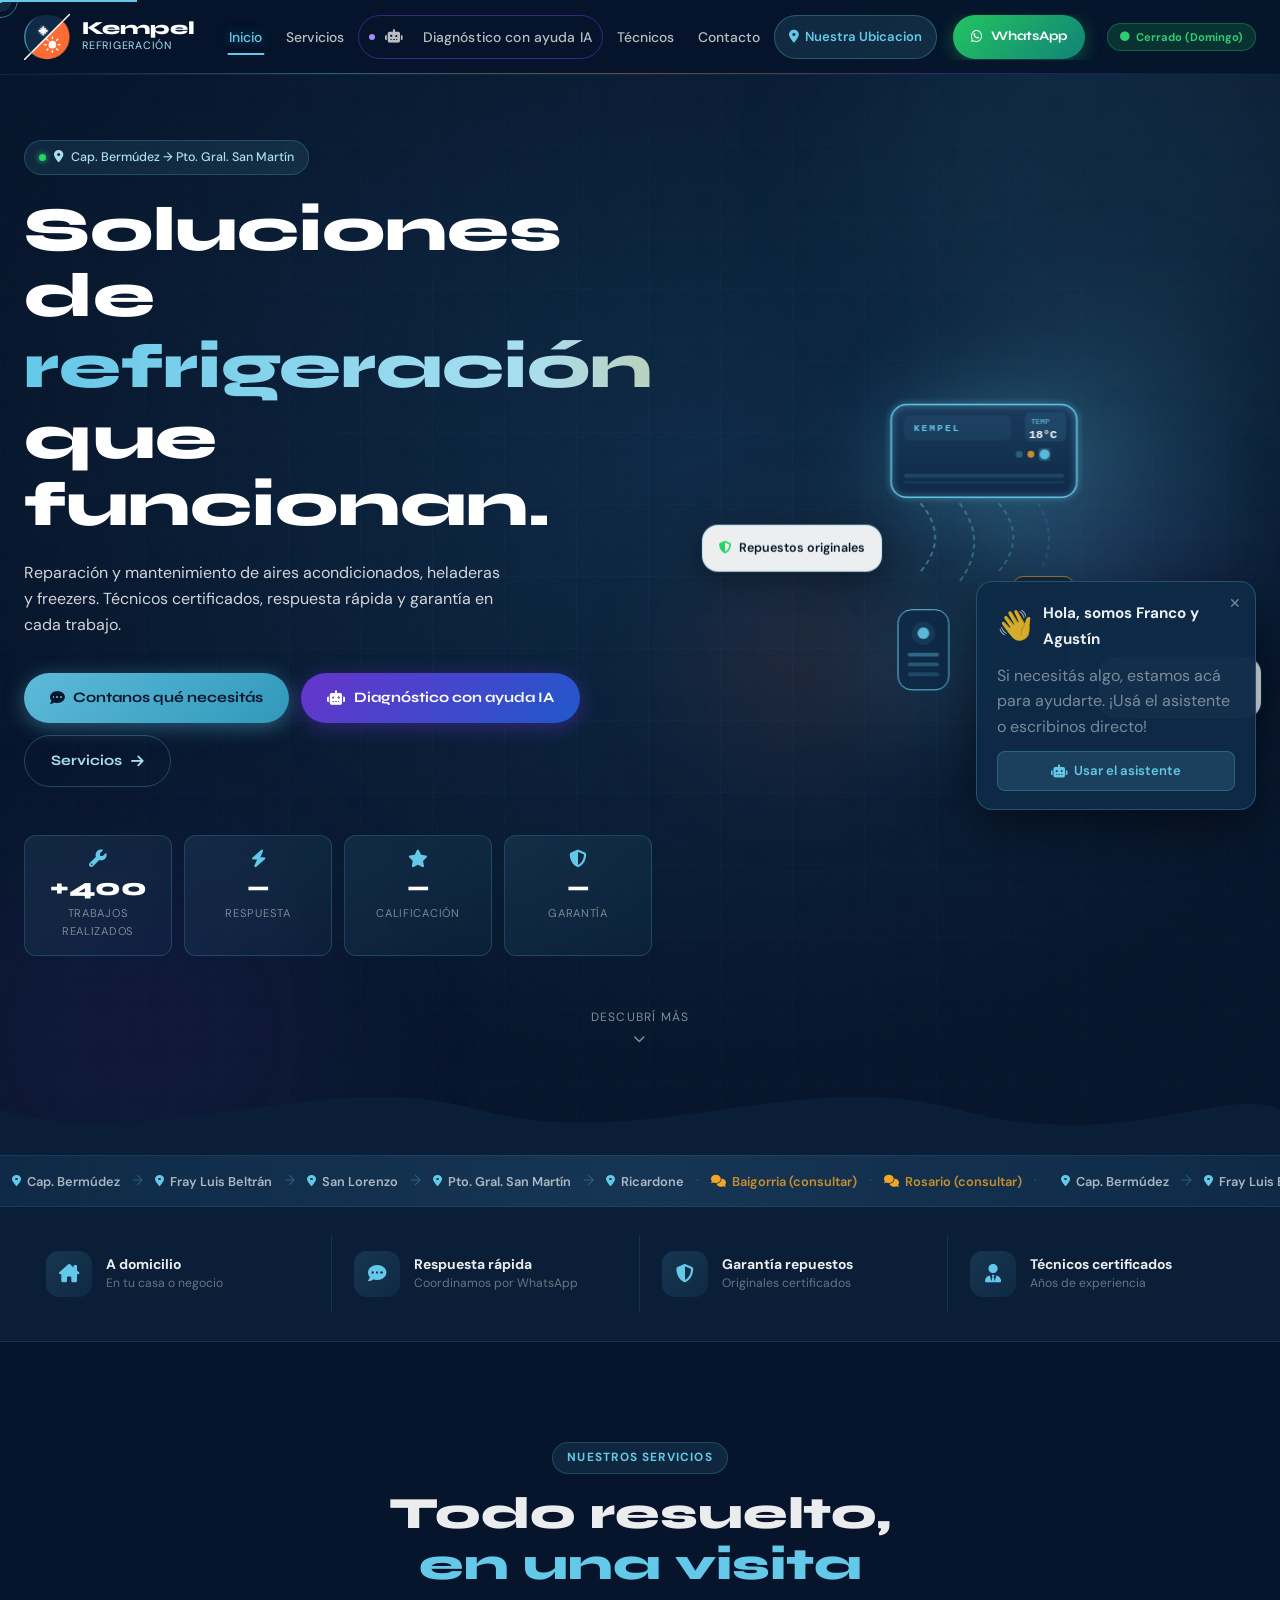
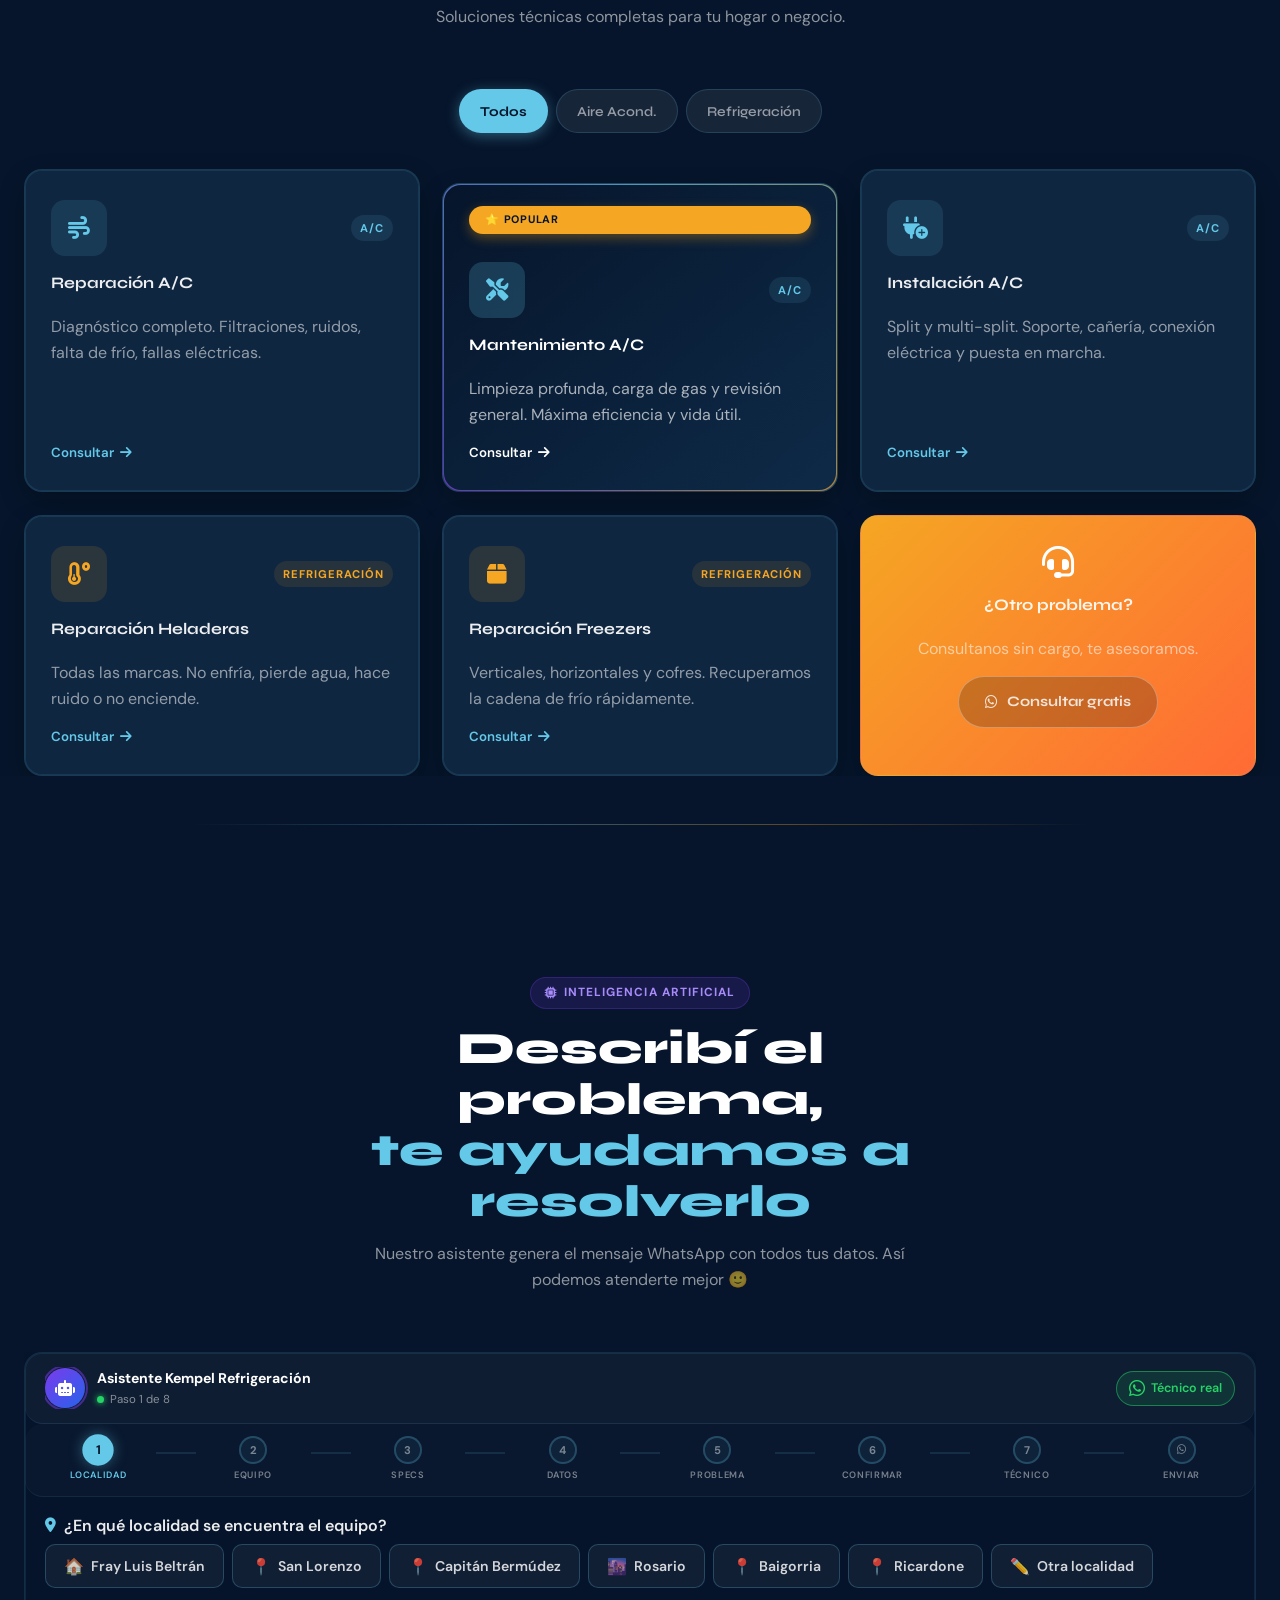
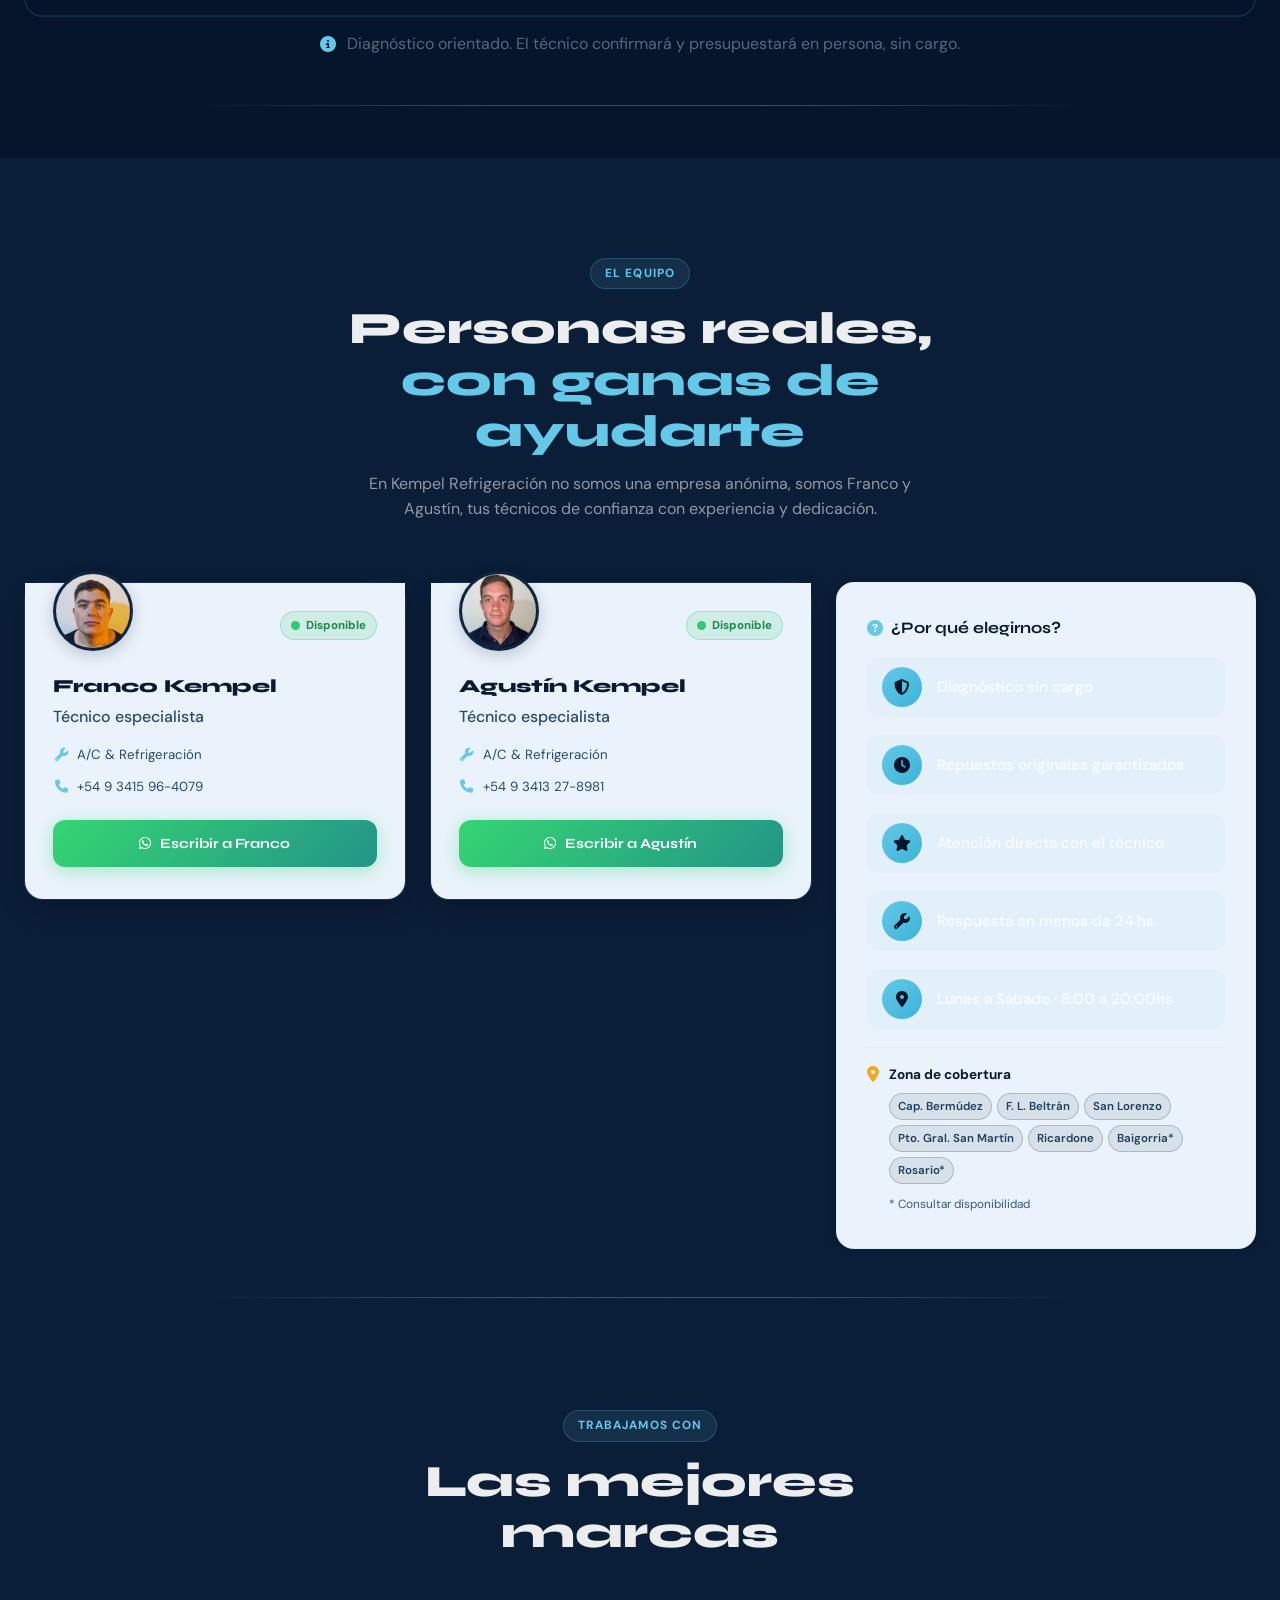
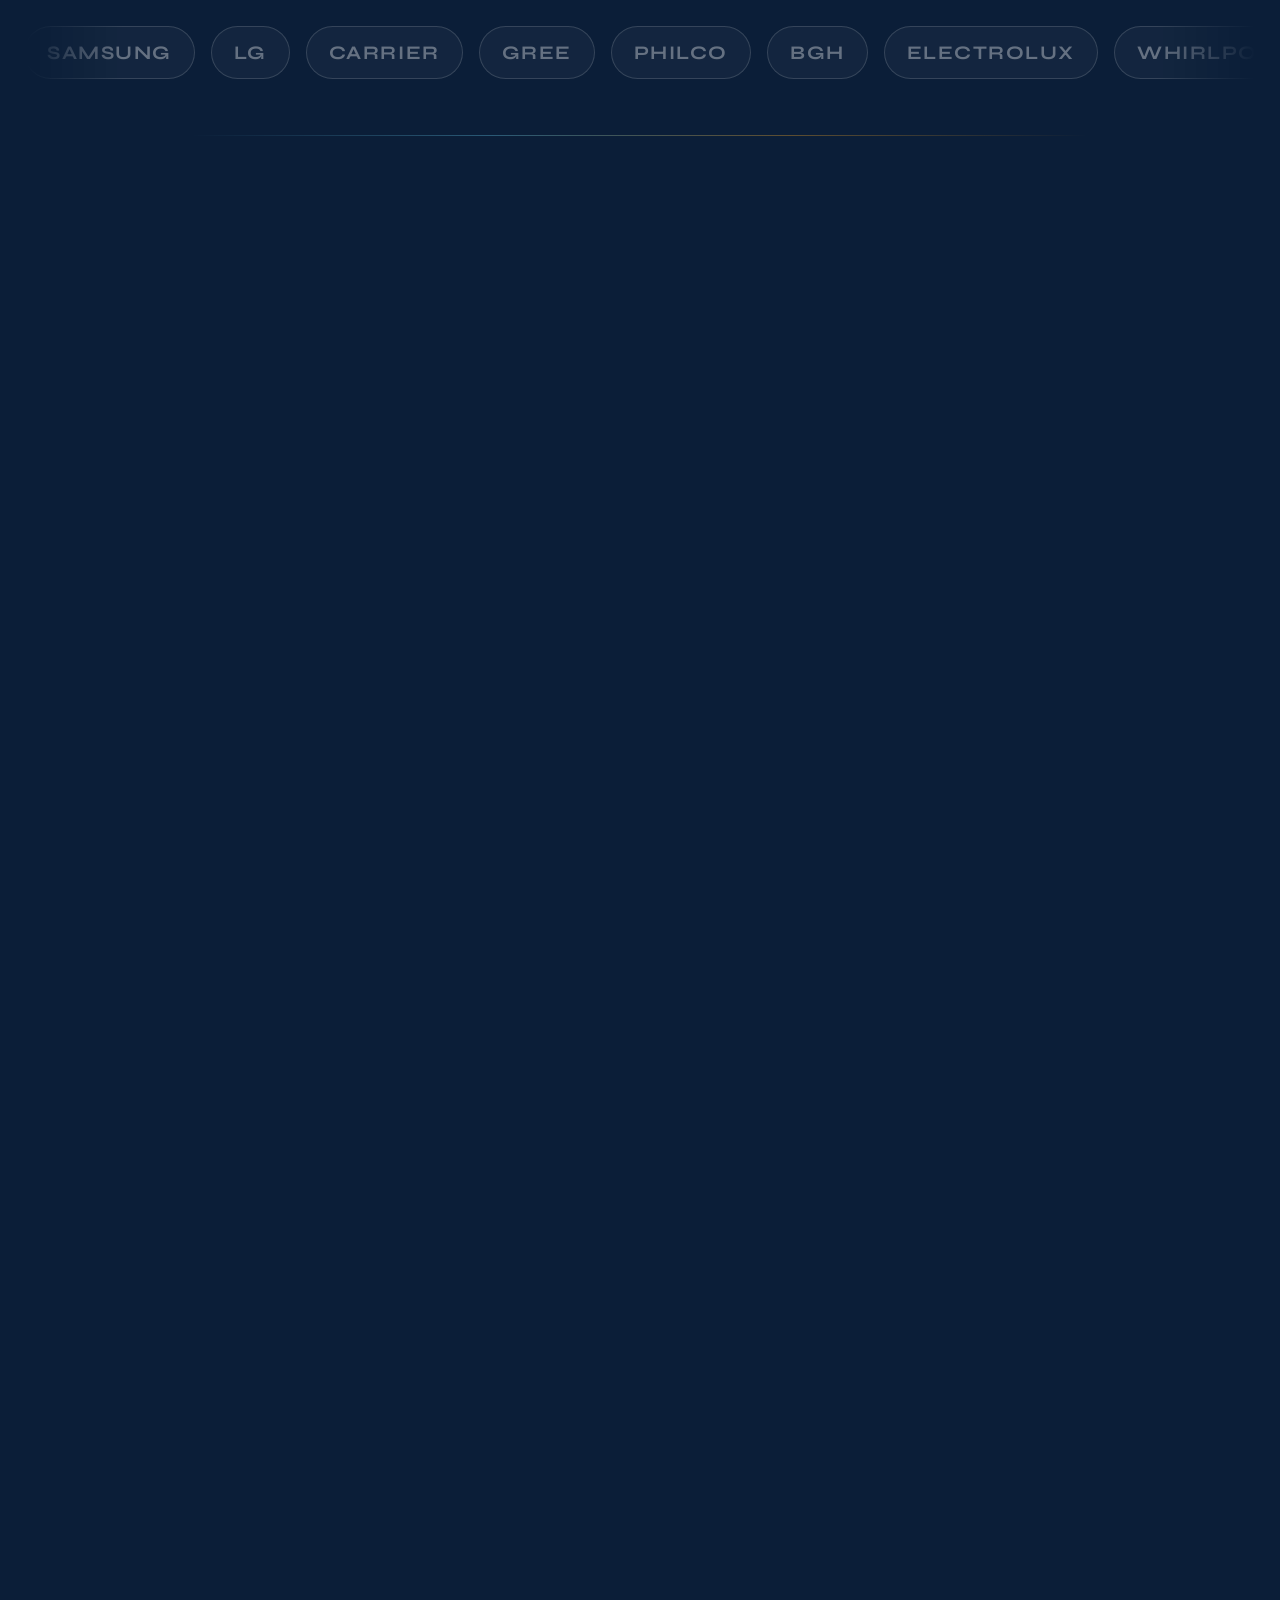
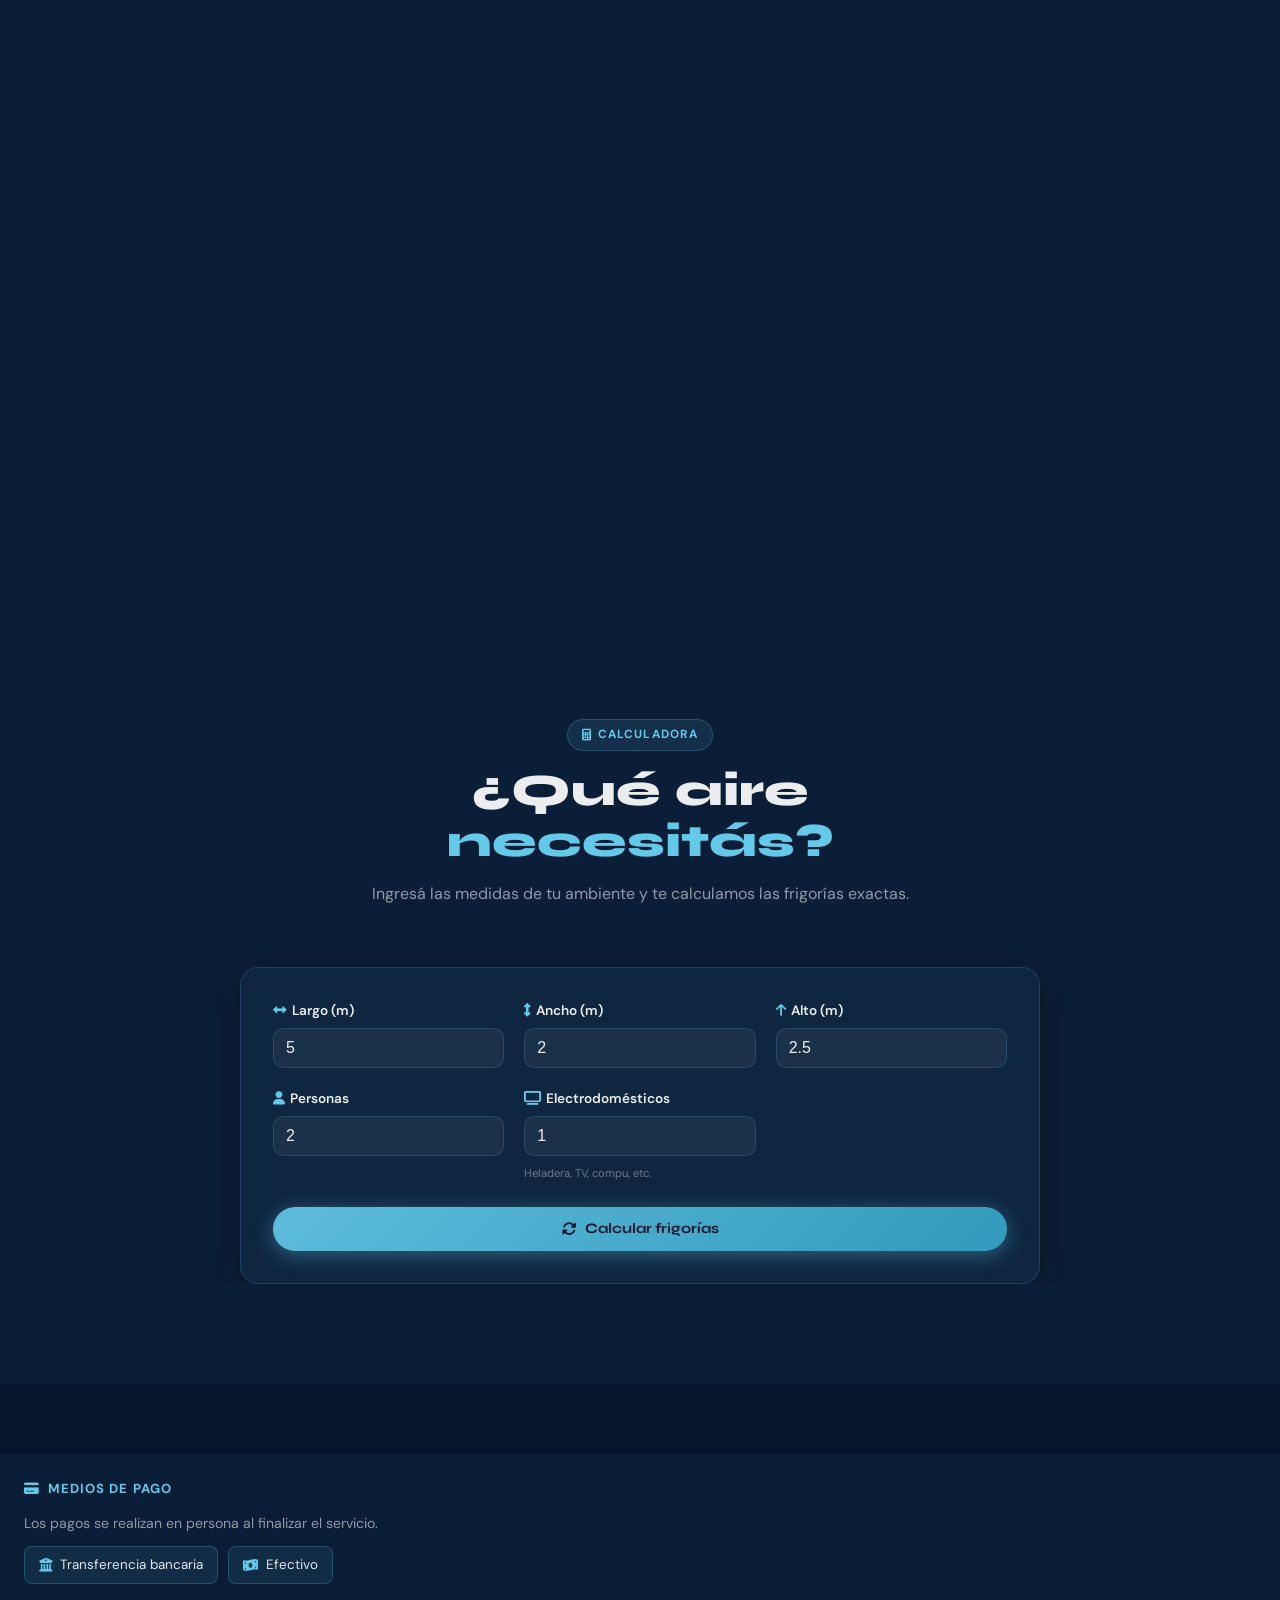
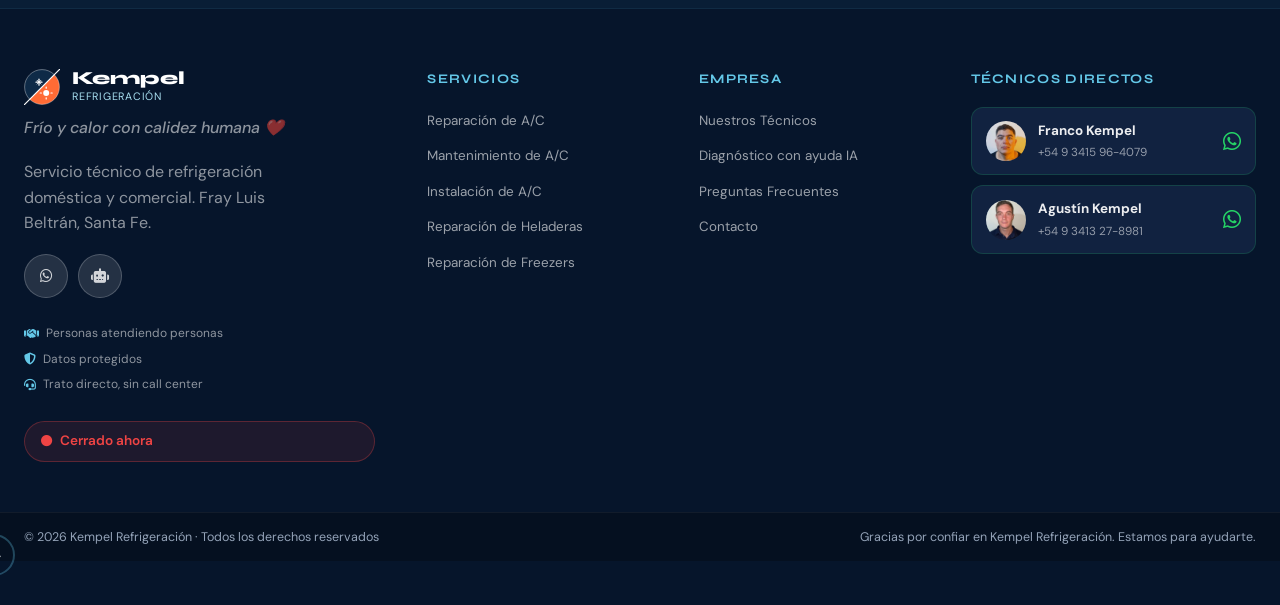
==== commit 520cb1c5: "Add files via upload" ====
--- a/index.html
+++ b/index.html
@@ -216,7 +216,7 @@
         <a href="#inicio" class="nav-link" data-section="inicio">Inicio</a>
         <a href="#servicios" class="nav-link" data-section="servicios">Servicios</a>
         <a href="#diagnostico" class="nav-link nav-link-ai" data-section="diagnostico">
-          <span class="nav-ai-dot"></span><i class="fas fa-robot"></i> Diagnóstico con ayuda IA
+          <span class="nav-ai-dot"></span><i class="fas fa-robot"></i>&nbsp;&nbsp;Diagnóstico con ayuda IA
         </a>
         <a href="#tecnicos" class="nav-link" data-section="tecnicos">Técnicos</a>
         <a href="#contacto" class="nav-link" data-section="contacto">Contacto</a>
@@ -850,28 +850,30 @@
         </div>
         <div class="marcas-track" id="marcasTrack">
           <div class="marcas-content">
-            <div class="marca-card"><div class="marca-icon marca-samsung">S</div><span>Samsung</span></div>
-            <div class="marca-card"><div class="marca-icon marca-lg">LG</div><span>LG</span></div>
-            <div class="marca-card"><div class="marca-icon marca-carrier">C</div><span>Carrier</span></div>
-            <div class="marca-card"><div class="marca-icon marca-gree">G</div><span>Gree</span></div>
-            <div class="marca-card"><div class="marca-icon marca-philco">P</div><span>Philco</span></div>
-            <div class="marca-card"><div class="marca-icon marca-bgh">B</div><span>BGH</span></div>
-            <div class="marca-card"><div class="marca-icon marca-electrolux">E</div><span>Electrolux</span></div>
-            <div class="marca-card"><div class="marca-icon marca-whirlpool">W</div><span>Whirlpool</span></div>
-            <div class="marca-card"><div class="marca-icon marca-drean">D</div><span>Drean</span></div>
-            <div class="marca-card"><div class="marca-icon marca-peabody">Pb</div><span>Peabody</span></div>
+            <span class="marca-pill">Samsung</span>
+            <span class="marca-pill">LG</span>
+            <span class="marca-pill">Carrier</span>
+            <span class="marca-pill">Gree</span>
+            <span class="marca-pill">Philco</span>
+            <span class="marca-pill">BGH</span>
+            <span class="marca-pill">Electrolux</span>
+            <span class="marca-pill">Whirlpool</span>
+            <span class="marca-pill">Drean</span>
+            <span class="marca-pill">Peabody</span>
+            <span class="marca-pill">Sanyo</span>
           </div>
           <div class="marcas-content" aria-hidden="true">
-            <div class="marca-card"><div class="marca-icon marca-samsung">S</div><span>Samsung</span></div>
-            <div class="marca-card"><div class="marca-icon marca-lg">LG</div><span>LG</span></div>
-            <div class="marca-card"><div class="marca-icon marca-carrier">C</div><span>Carrier</span></div>
-            <div class="marca-card"><div class="marca-icon marca-gree">G</div><span>Gree</span></div>
-            <div class="marca-card"><div class="marca-icon marca-philco">P</div><span>Philco</span></div>
-            <div class="marca-card"><div class="marca-icon marca-bgh">B</div><span>BGH</span></div>
-            <div class="marca-card"><div class="marca-icon marca-electrolux">E</div><span>Electrolux</span></div>
-            <div class="marca-card"><div class="marca-icon marca-whirlpool">W</div><span>Whirlpool</span></div>
-            <div class="marca-card"><div class="marca-icon marca-drean">D</div><span>Drean</span></div>
-            <div class="marca-card"><div class="marca-icon marca-peabody">Pb</div><span>Peabody</span></div>
+            <span class="marca-pill">Samsung</span>
+            <span class="marca-pill">LG</span>
+            <span class="marca-pill">Carrier</span>
+            <span class="marca-pill">Gree</span>
+            <span class="marca-pill">Philco</span>
+            <span class="marca-pill">BGH</span>
+            <span class="marca-pill">Electrolux</span>
+            <span class="marca-pill">Whirlpool</span>
+            <span class="marca-pill">Drean</span>
+            <span class="marca-pill">Peabody</span>
+            <span class="marca-pill">Sanyo</span>
           </div>
         </div>
       </div>
--- a/style.css
+++ b/style.css
@@ -73,9 +73,9 @@
 .page-loader{
   position:fixed;inset:0;z-index:10000;background:var(--navy);
   display:flex;flex-direction:column;align-items:center;justify-content:center;gap:24px;
-  transition:opacity .5s ease,visibility .5s ease;
-}
-.page-loader.done{opacity:0;visibility:hidden}
+  transition:opacity .3s ease,visibility .3s ease;
+}
+.page-loader.done{opacity:0;visibility:hidden;pointer-events:none}
 .loader-logo{animation:loaderPop .6s var(--spring) both}
 @keyframes loaderPop{from{transform:scale(0) rotate(-20deg);opacity:0}to{transform:none;opacity:1}}
 .loader-bar{width:200px;height:3px;background:rgba(255,255,255,.1);border-radius:99px;overflow:hidden}
@@ -198,8 +198,8 @@
 .hero-line{
   display:block;
   opacity:0;
-  transform:translateY(22px);
-  transition:opacity .7s cubic-bezier(.4,0,.2,1), transform .7s cubic-bezier(.4,0,.2,1);
+  transform:translateY(16px);
+  transition:opacity .45s cubic-bezier(.4,0,.2,1), transform .45s cubic-bezier(.4,0,.2,1);
 }
 .hero-line.revealed{opacity:1;transform:none}
 .hero-line-1{transition-delay:0ms}
@@ -296,9 +296,12 @@
   border:1.5px solid rgba(124,58,237,.45);
   color:rgba(167,139,250,.95)!important;
   border-radius:99px;
-  padding:5px 14px !important;
+  padding:6px 18px 6px 14px !important;
   background: transparent;
-}
+  gap: 8px !important;
+  letter-spacing: 0.01em;
+}
+.nav-link-ai i.fa-robot { margin-right: 4px; }
 .nav-link-ai:hover{background:rgba(124,58,237,.18)!important;border-color:rgba(167,139,250,.7);color:#c4b5fd!important}
 .nav-link-ai::after{display:none!important}
 .btn-location{
@@ -978,7 +981,7 @@
 .tech-why h3{font-family:'Syne',sans-serif;font-weight:700;font-size:1rem;color:var(--navy);display:flex;align-items:center;gap:8px;margin-bottom:16px}
 .tech-why h3 i{color:var(--ice)}
 .why-list{display:flex;flex-direction:column;gap:10px;margin-bottom:20px}
-.why-list li{display:flex;align-items:center;gap:10px;font-size:.87rem;color:var(--text-mid)}
+.why-list li{display:flex;align-items:center;gap:10px;font-size:.87rem;color:rgba(255,255,255,0.88)}
 .why-dot{width:8px;height:8px;border-radius:50%;background:var(--ice);flex-shrink:0}
 .why-coverage{display:flex;align-items:flex-start;gap:10px;padding-top:16px;border-top:1px solid rgba(100,200,232,.1)}
 .why-coverage > i{color:var(--amber);margin-top:2px;flex-shrink:0}
@@ -3601,45 +3604,10 @@
    ════════════════════════════════════════════════════════════════ */
 
 /* ── UI 2: Toggle modo claro/oscuro ── */
-.theme-toggle-btn {
-  position: fixed;
-  bottom: 28px;
-  left: 28px;
-  width: 48px;
-  height: 48px;
-  border-radius: 50%;
-  background: rgba(255,255,255,0.15);
-  backdrop-filter: blur(10px);
-  border: 1px solid rgba(100,200,232,0.3);
-  color: var(--ice);
-  font-size: 1.2rem;
-  cursor: pointer;
-  z-index: 999;
-  display: flex;
-  align-items: center;
-  justify-content: center;
-  transition: transform 0.3s, background 0.3s;
-  box-shadow: 0 4px 12px rgba(0,0,0,0.2);
-}
+..theme-toggle-btn { display: none !important; }
 .theme-toggle-btn:hover {
   transform: scale(1.1) rotate(15deg);
   background: rgba(255,255,255,0.25);
-}
-[data-theme="light"] {
-  --navy: #f0f7ff;
-  --navy-mid: #e1effa;
-  --navy-light: #d0e4f5;
-  --bg: #f5f9ff;
-  --bg-section: #eaf3fb;
-  --bg-card: #ffffff;
-  --text: #1e293b;
-  --text-mid: rgba(30,41,59,0.75);
-  --text-muted: rgba(30,41,59,0.6);
-  --light: #0f172a;
-  --border: rgba(14,42,71,0.15);
-  --shadow-sm: 0 2px 8px rgba(0,0,0,0.05);
-  --shadow-md: 0 8px 24px rgba(0,0,0,0.08);
-  --shadow-lg: 0 16px 48px rgba(0,0,0,0.12);
 }
 [data-theme="light"] .service-card,
 [data-theme="light"] .tech-profile-inner,
@@ -4334,7 +4302,49 @@
 .cable-item.recomendado-cable .cable-mm { color: #2ecc71; }
 .cable-item.recomendado-cable .cable-amp { color: rgba(46,204,113,0.7); }
 
-/* Brand logo SVG dentro del icono */
+/* Marcas — solo texto como pills */
+.marcas-track {
+  overflow: hidden;
+  width: 100%;
+  mask-image: linear-gradient(90deg, transparent, black 8%, black 92%, transparent);
+  -webkit-mask-image: linear-gradient(90deg, transparent, black 8%, black 92%, transparent);
+}
+.marcas-content {
+  display: flex;
+  align-items: center;
+  gap: 16px;
+  animation: marqueeScroll 28s linear infinite;
+  width: max-content;
+  padding: 8px 0;
+}
+.marcas-track:hover .marcas-content { animation-play-state: paused; }
+.marca-pill {
+  display: inline-flex;
+  align-items: center;
+  padding: 10px 22px;
+  border-radius: 99px;
+  border: 1px solid rgba(100,200,232,0.22);
+  background: rgba(100,200,232,0.06);
+  color: rgba(255,255,255,0.82);
+  font-size: 0.88rem;
+  font-weight: 700;
+  letter-spacing: 0.08em;
+  text-transform: uppercase;
+  white-space: nowrap;
+  cursor: default;
+  transition: all 0.2s;
+  font-family: 'Syne', sans-serif;
+}
+.marca-pill:hover {
+  background: rgba(100,200,232,0.14);
+  border-color: rgba(100,200,232,0.5);
+  color: #fff;
+  transform: translateY(-2px);
+}
+/* Hide old marca-card icon styles (not used) */
+.marca-card, .marca-icon { display: none !important; }
+
+/* Brand logo SVG dentro del icono (legacy) */
 .marca-icon.has-logo {
   background: rgba(255,255,255,0.08) !important;
   border-color: rgba(255,255,255,0.15) !important;
@@ -4365,177 +4375,6 @@
 
 
 /* ════════════════════════════════════════════════════════════════
-   FIX COMPLETO MODO CLARO — todas las secciones
-   ════════════════════════════════════════════════════════════════ */
-[data-theme="light"] body {
-  background: #f0f7ff !important;
-  color: #1e293b !important;
-}
-
-/* Header */
-[data-theme="light"] .header {
-  background: rgba(240,247,255,0.97) !important;
-  border-bottom-color: rgba(14,42,71,0.1) !important;
-}
-[data-theme="light"] .nav-link { color: #1e293b !important; }
-[data-theme="light"] .nav-link:hover,
-[data-theme="light"] .nav-link.active { color: #0284c7 !important; }
-[data-theme="light"] .logo-name { color: #0e2a47 !important; }
-[data-theme="light"] .logo-sub  { color: #4a6080 !important; }
-
-/* Hero */
-[data-theme="light"] .hero {
-  background: linear-gradient(135deg, #e8f4ff 0%, #f0f9ff 50%, #e0f2fe 100%) !important;
-}
-[data-theme="light"] .hero-title,
-[data-theme="light"] .hero-line { color: #0e2a47 !important; }
-[data-theme="light"] .hero-desc { color: #334155 !important; }
-[data-theme="light"] .hero-stat-num { color: #0284c7 !important; }
-[data-theme="light"] .hero-stat-lbl { color: #475569 !important; }
-[data-theme="light"] .hero-badge { background: rgba(2,132,199,0.1); color: #0284c7 !important; border-color: rgba(2,132,199,0.2) !important; }
-[data-theme="light"] .float-card { background: #ffffff !important; box-shadow: 0 8px 24px rgba(0,0,0,0.1) !important; }
-[data-theme="light"] .float-card span,
-[data-theme="light"] .float-card strong { color: #1e293b !important; }
-
-/* Features strip */
-[data-theme="light"] .features-strip { background: #ffffff !important; border-color: rgba(14,42,71,0.1) !important; }
-[data-theme="light"] .feat-item span { color: #334155 !important; }
-[data-theme="light"] .feat-item i    { color: #0284c7 !important; }
-
-/* Marquee localidades */
-[data-theme="light"] .marquee-strip { background: #e8f4ff !important; }
-[data-theme="light"] .loc-chip { background: rgba(2,132,199,0.08) !important; border-color: rgba(2,132,199,0.2) !important; color: #0e4472 !important; }
-[data-theme="light"] .loc-chip i { color: #0284c7 !important; }
-
-/* Services */
-[data-theme="light"] .services-section,
-[data-theme="light"] .section { background: #f0f7ff; }
-[data-theme="light"] .section-title { color: #0e2a47 !important; }
-[data-theme="light"] .section-desc  { color: #334155 !important; }
-[data-theme="light"] .tag { background: rgba(2,132,199,0.1) !important; color: #0284c7 !important; border-color: rgba(2,132,199,0.2) !important; }
-[data-theme="light"] .service-card {
-  background: #ffffff !important;
-  border-color: rgba(14,42,71,0.1) !important;
-  color: #1e293b !important;
-}
-[data-theme="light"] .service-card h3 { color: #0e2a47 !important; }
-[data-theme="light"] .service-card p  { color: #334155 !important; }
-[data-theme="light"] .service-card .svc-tag  { color: #0284c7 !important; }
-[data-theme="light"] .service-card .svc-link { color: #0284c7 !important; }
-[data-theme="light"] .service-card .svc-icon { background: rgba(2,132,199,0.08) !important; }
-[data-theme="light"] .stab { background: rgba(14,42,71,0.05) !important; color: #334155 !important; border-color: rgba(14,42,71,0.12) !important; }
-[data-theme="light"] .stab.active { background: #0284c7 !important; color: #fff !important; }
-
-/* Marcas */
-[data-theme="light"] .marcas-section { background: #e8f4ff !important; }
-[data-theme="light"] .marca-card span { color: rgba(0,0,0,0.5) !important; }
-
-/* Técnicos */
-[data-theme="light"] .tech-profile { background: #ffffff !important; border-color: rgba(14,42,71,0.1) !important; }
-[data-theme="light"] .tech-profile-inner { background: #ffffff !important; }
-[data-theme="light"] .tech-profile-info h3 { color: #0e2a47 !important; }
-[data-theme="light"] .tech-role  { color: #334155 !important; }
-[data-theme="light"] .tech-spec  { color: #475569 !important; }
-[data-theme="light"] .tech-spec i { color: #0284c7 !important; }
-[data-theme="light"] .tech-stat-val { color: #0e2a47 !important; }
-[data-theme="light"] .tech-stat-lbl { color: #475569 !important; }
-[data-theme="light"] .tech-profile-badge { background: rgba(46,204,113,0.12) !important; color: #15803d !important; border-color: rgba(46,204,113,0.3) !important; }
-
-/* Por qué elegirnos sidebar */
-[data-theme="light"] .sidebar-tech-card { background: #ffffff !important; border-color: rgba(14,42,71,0.1) !important; }
-[data-theme="light"] .sidebar-tech-card h3 { color: #0e2a47 !important; }
-[data-theme="light"] .why-list-modern li { background: rgba(2,132,199,0.05) !important; }
-[data-theme="light"] .why-list-modern span { color: #1e293b !important; }
-[data-theme="light"] .why-list-modern .why-icon { color: #fff !important; }
-
-/* Trust badges */
-[data-theme="light"] .trust-badge { background: #eaf3fb !important; border-color: rgba(6,21,43,0.1) !important; }
-[data-theme="light"] .trust-badge strong { color: #0a192f !important; }
-[data-theme="light"] .trust-badge span   { color: #2a4a6b !important; }
-
-/* FAQ */
-[data-theme="light"] .faq-item { background: #ffffff !important; border-color: rgba(14,42,71,0.1) !important; }
-[data-theme="light"] .faq-q { color: #0e2a47 !important; background: #ffffff !important; }
-[data-theme="light"] .faq-a { color: #334155 !important; }
-[data-theme="light"] .faq-icon { color: #0284c7 !important; }
-
-/* Contacto / Diagnóstico */
-[data-theme="light"] .contact-form-card { background: #ffffff !important; border-color: rgba(14,42,71,0.1) !important; }
-[data-theme="light"] .diag-card { background: #ffffff !important; border-color: rgba(14,42,71,0.1) !important; }
-[data-theme="light"] .diag-card h3,
-[data-theme="light"] .diag-card p  { color: #1e293b !important; }
-[data-theme="light"] .wizard-opt  { background: rgba(14,42,71,0.04) !important; border-color: rgba(14,42,71,0.15) !important; color: #1e293b !important; }
-[data-theme="light"] .wizard-opt:hover,
-[data-theme="light"] .wizard-opt.selected { background: rgba(2,132,199,0.1) !important; border-color: #0284c7 !important; color: #0284c7 !important; }
-[data-theme="light"] .opt-card { background: #ffffff !important; border-color: rgba(14,42,71,0.12) !important; }
-[data-theme="light"] .opt-card label { color: #1e293b !important; }
-[data-theme="light"] .confirm-row { background: rgba(14,42,71,0.03) !important; }
-[data-theme="light"] .confirm-row strong { color: #0e2a47 !important; }
-[data-theme="light"] .confirm-row span   { color: #334155 !important; }
-[data-theme="light"] .step-label { color: #334155 !important; }
-[data-theme="light"] .step-num   { background: rgba(14,42,71,0.1) !important; color: #0e2a47 !important; }
-[data-theme="light"] .diag-step-dot.active .step-num { background: #0284c7 !important; color: #fff !important; }
-[data-theme="light"] .diag-step-dot.done  .step-num { background: #15803d !important; color: #fff !important; }
-
-/* Calculadora */
-[data-theme="light"] .calculadora-card { background: #ffffff !important; border-color: rgba(14,42,71,0.1) !important; }
-[data-theme="light"] .calc-input { background: #f8fafc !important; border-color: rgba(14,42,71,0.18) !important; color: #1e293b !important; }
-[data-theme="light"] .calc-input:focus { border-color: #0284c7 !important; }
-[data-theme="light"] .input-group label { color: #0e2a47 !important; }
-[data-theme="light"] .input-group label i { color: #0284c7 !important; }
-[data-theme="light"] .resultado-electrico { background: rgba(2,132,199,0.05) !important; border-color: rgba(2,132,199,0.15) !important; }
-[data-theme="light"] .resultado-electrico h4,
-[data-theme="light"] .resultado-tabla-container h4,
-[data-theme="light"] .resultado-detalle h4,
-[data-theme="light"] .resultado-cables-container h4 { color: #0e2a47 !important; }
-[data-theme="light"] .electrico-grid > div { color: #1e293b !important; border-color: rgba(14,42,71,0.07) !important; }
-[data-theme="light"] .electrico-grid .label { color: #475569 !important; }
-[data-theme="light"] .resultado-detalle { background: rgba(14,42,71,0.03) !important; }
-[data-theme="light"] .detalle-grid { color: #475569 !important; }
-[data-theme="light"] .detalle-grid div span { color: #0e2a47 !important; }
-[data-theme="light"] .equipo-item { background: rgba(14,42,71,0.04) !important; border-color: rgba(14,42,71,0.12) !important; color: #1e293b !important; }
-[data-theme="light"] .cable-item  { background: rgba(14,42,71,0.04) !important; border-color: rgba(14,42,71,0.12) !important; }
-[data-theme="light"] .cable-mm { color: #0e2a47 !important; }
-[data-theme="light"] .cable-amp { color: #475569 !important; }
-
-/* Medios de pago */
-[data-theme="light"] .payment-section { background: #f0f7ff !important; border-color: rgba(14,42,71,0.08) !important; }
-[data-theme="light"] .payment-title   { color: #0e2a47 !important; }
-[data-theme="light"] .payment-method  { background: #ffffff !important; border-color: rgba(14,42,71,0.1) !important; color: #1e293b !important; }
-
-/* Footer */
-[data-theme="light"] .footer { background: #e1effa !important; }
-[data-theme="light"] .footer-top { border-color: rgba(14,42,71,0.1) !important; }
-[data-theme="light"] .footer p,
-[data-theme="light"] .footer address { color: #334155 !important; }
-[data-theme="light"] .footer-col h4 { color: #0e2a47 !important; }
-[data-theme="light"] .footer-col ul li a { color: #475569 !important; }
-[data-theme="light"] .footer-col ul li a:hover { color: #0284c7 !important; }
-[data-theme="light"] .footer-bottom { background: #d0e4f5 !important; }
-[data-theme="light"] .footer-bottom p { color: #334155 !important; }
-[data-theme="light"] .social-btn { background: rgba(14,42,71,0.06) !important; color: #334155 !important; border-color: rgba(14,42,71,0.12) !important; }
-[data-theme="light"] .social-btn:hover { background: rgba(2,132,199,0.1) !important; color: #0284c7 !important; }
-[data-theme="light"] .footer-tech-btn { background: rgba(14,42,71,0.04) !important; color: #1e293b !important; border-color: rgba(14,42,71,0.1) !important; }
-
-/* Toast container en modo claro */
-[data-theme="light"] .toast { background: #ffffff !important; color: #1e293b !important; border-color: rgba(14,42,71,0.15) !important; box-shadow: 0 4px 16px rgba(0,0,0,0.12) !important; }
-
-/* Chip activo */
-[data-theme="light"] .chip { background: rgba(14,42,71,0.06) !important; color: #1e293b !important; border-color: rgba(14,42,71,0.15) !important; }
-[data-theme="light"] .chip.active { background: rgba(2,132,199,0.12) !important; color: #0284c7 !important; border-color: rgba(2,132,199,0.3) !important; }
-
-/* Theme toggle button */
-[data-theme="light"] .theme-toggle-btn { background: rgba(14,42,71,0.1) !important; color: #0e2a47 !important; border-color: rgba(14,42,71,0.2) !important; }
-
-/* Open now badge in light */
-[data-theme="light"] .open-now { background: rgba(46,204,113,0.1) !important; color: #15803d !important; border-color: rgba(46,204,113,0.3) !important; }
-
-/* Scroll reveal text in light */
-[data-theme="light"] h1, [data-theme="light"] h2, [data-theme="light"] h3, [data-theme="light"] h4, [data-theme="light"] h5 { color: #0e2a47; }
-[data-theme="light"] p { color: #334155; }
-
-
-/* ════════════════════════════════════════════════════════════════
    FIX MODO OSCURO — cards con fondo claro forzado
    ════════════════════════════════════════════════════════════════ */
 /* Asegurar fondo oscuro en dark mode para elementos que tenían !important claro */
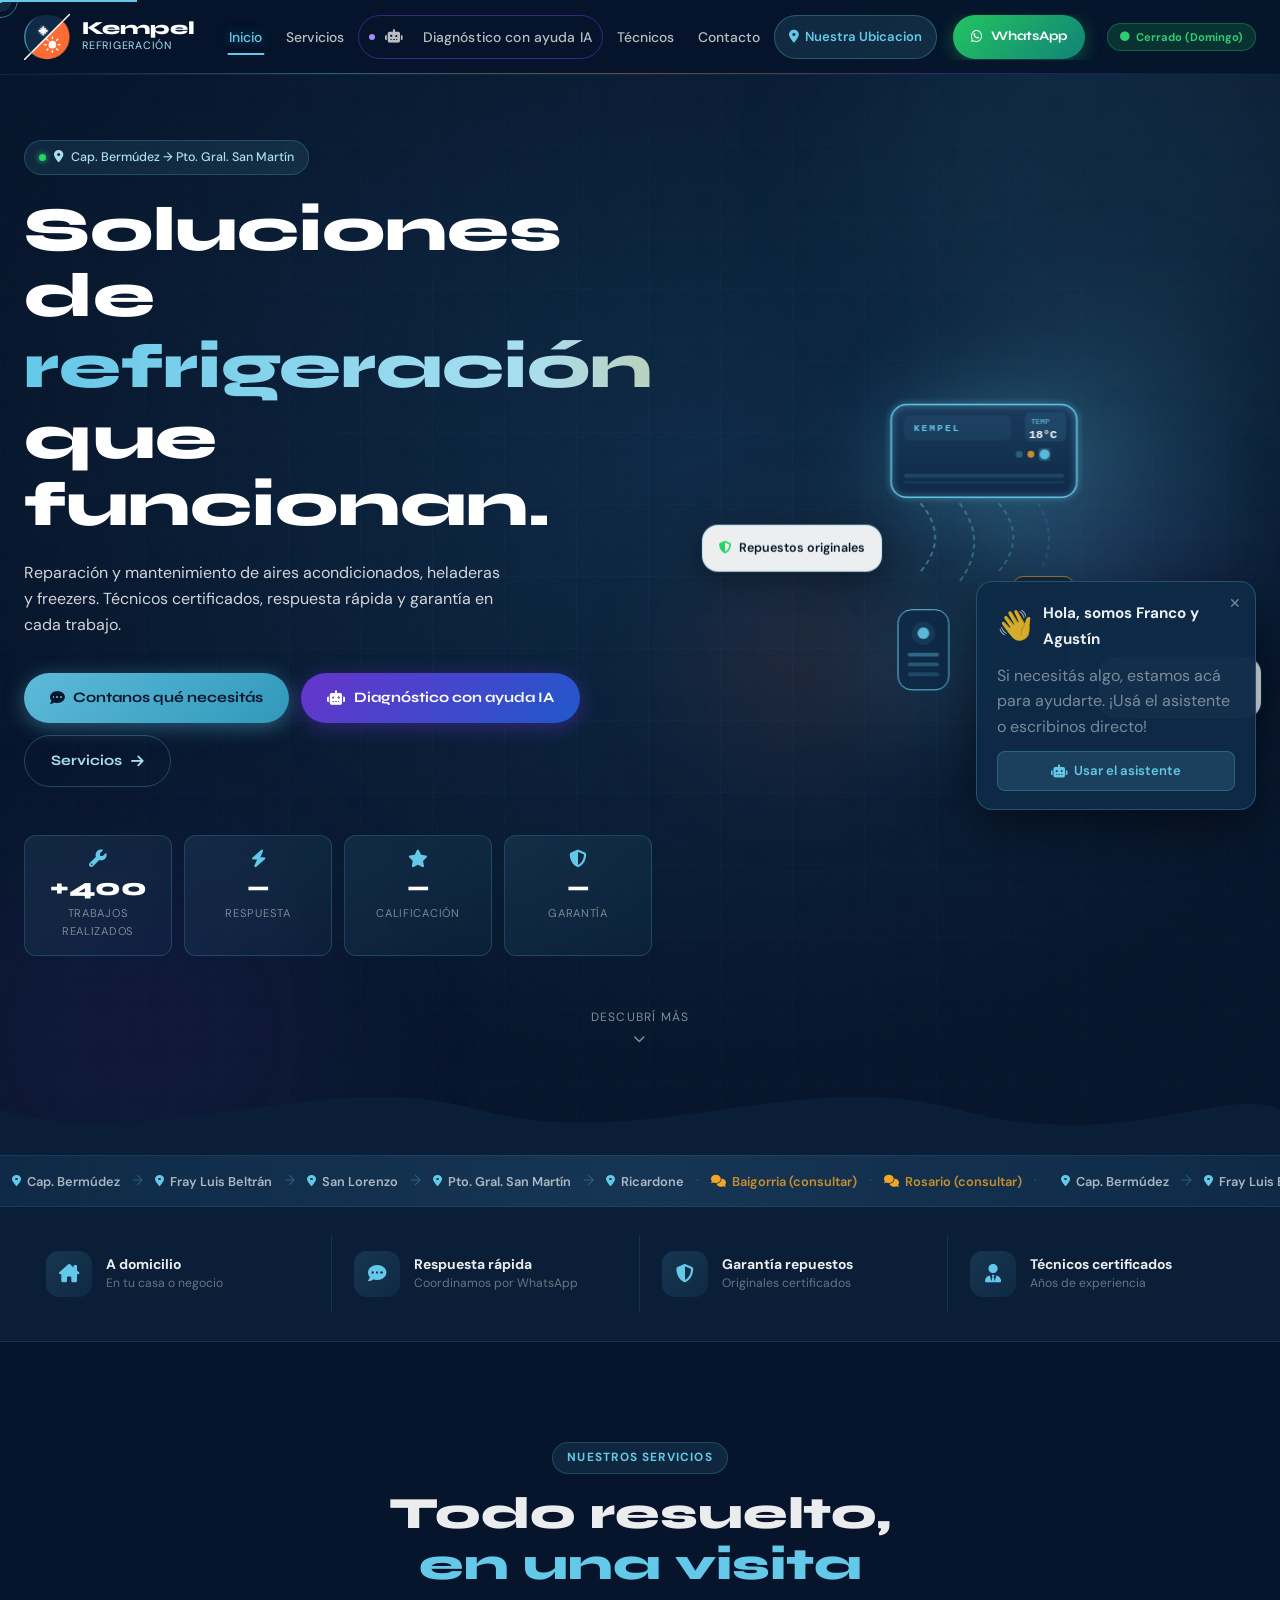
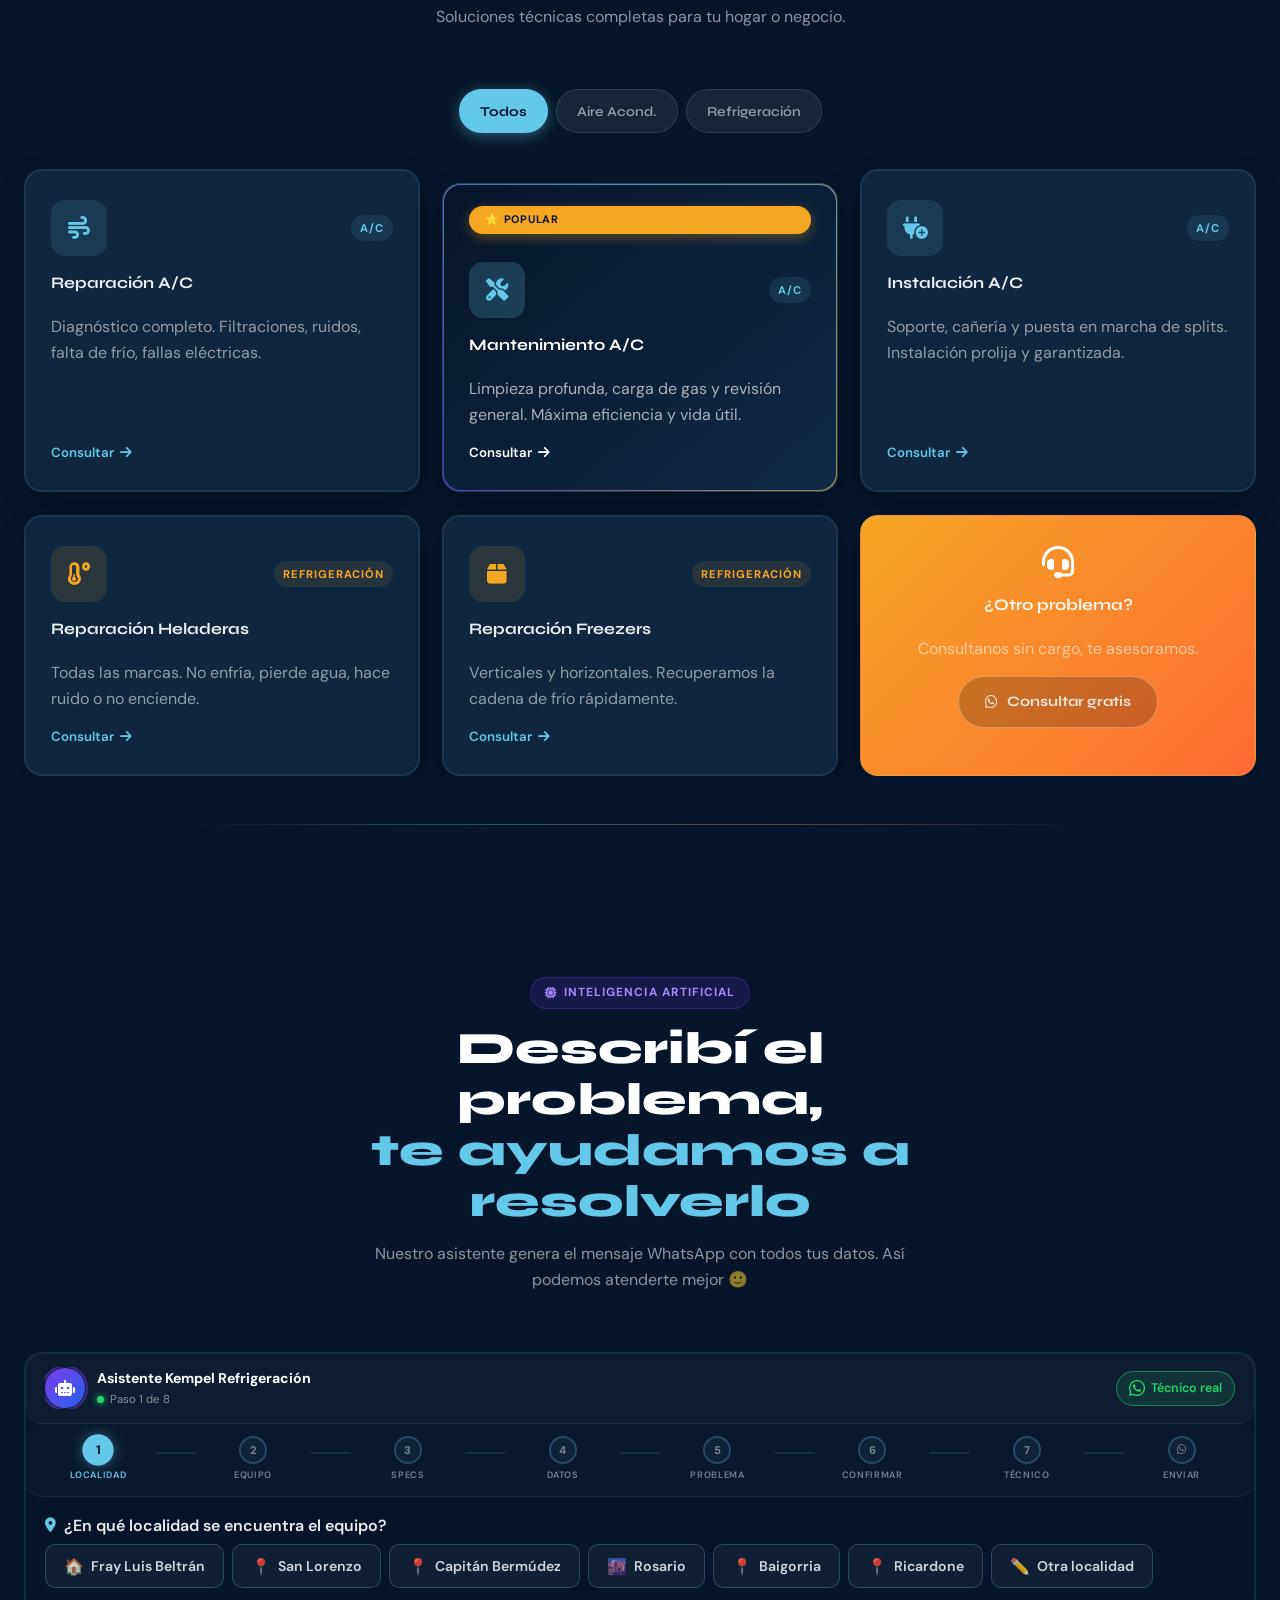
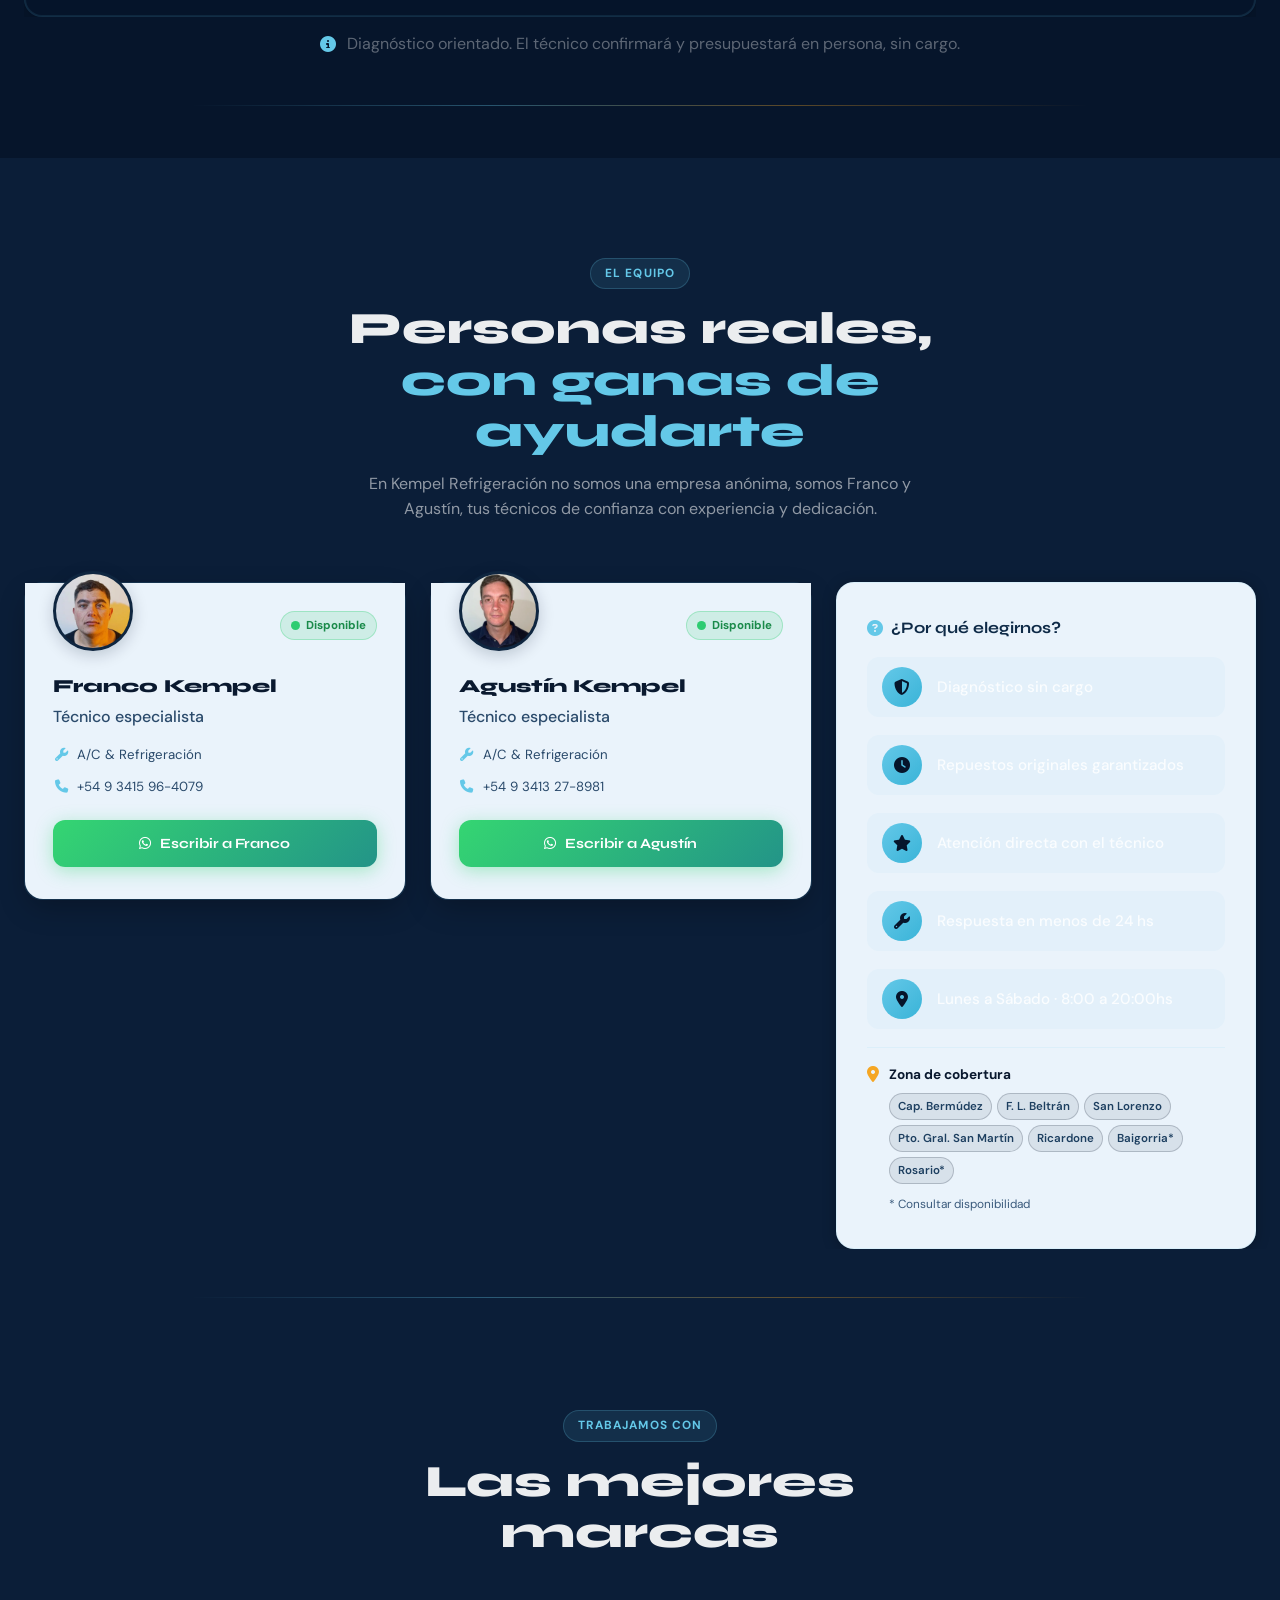
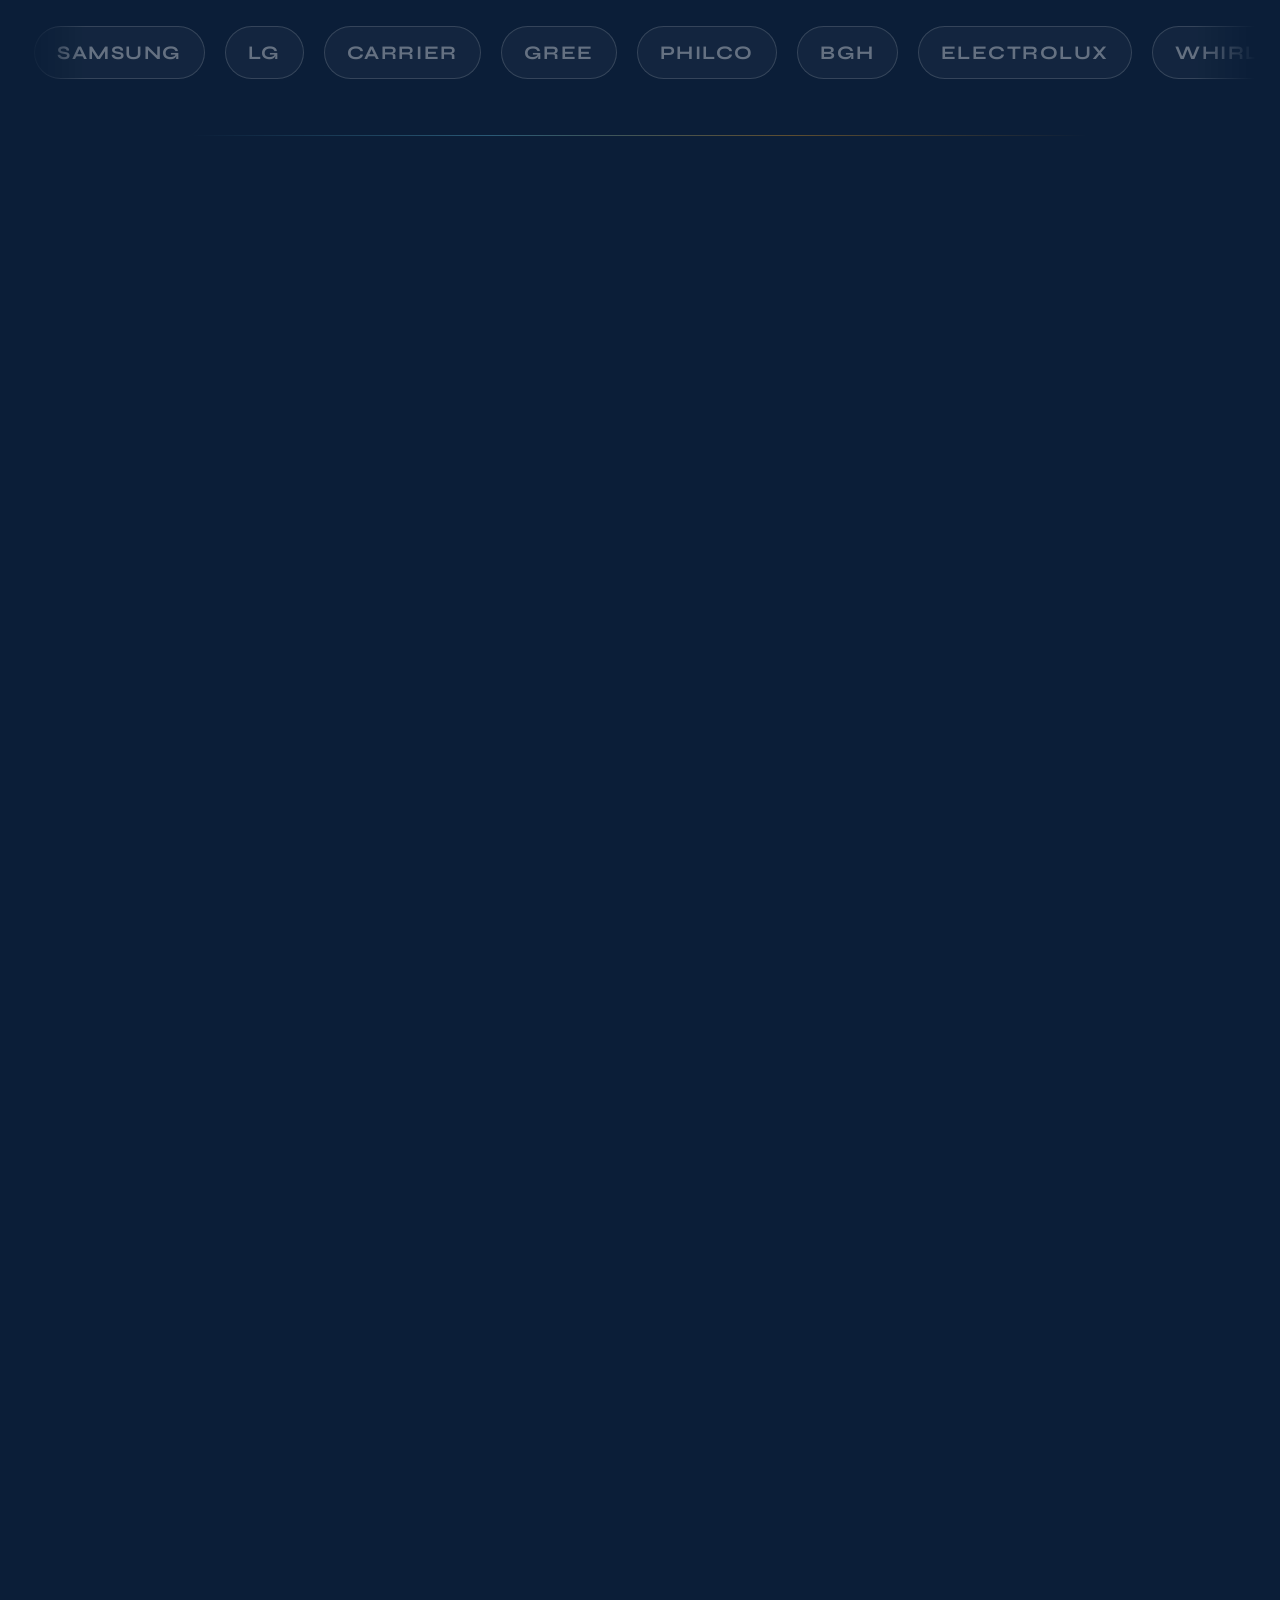
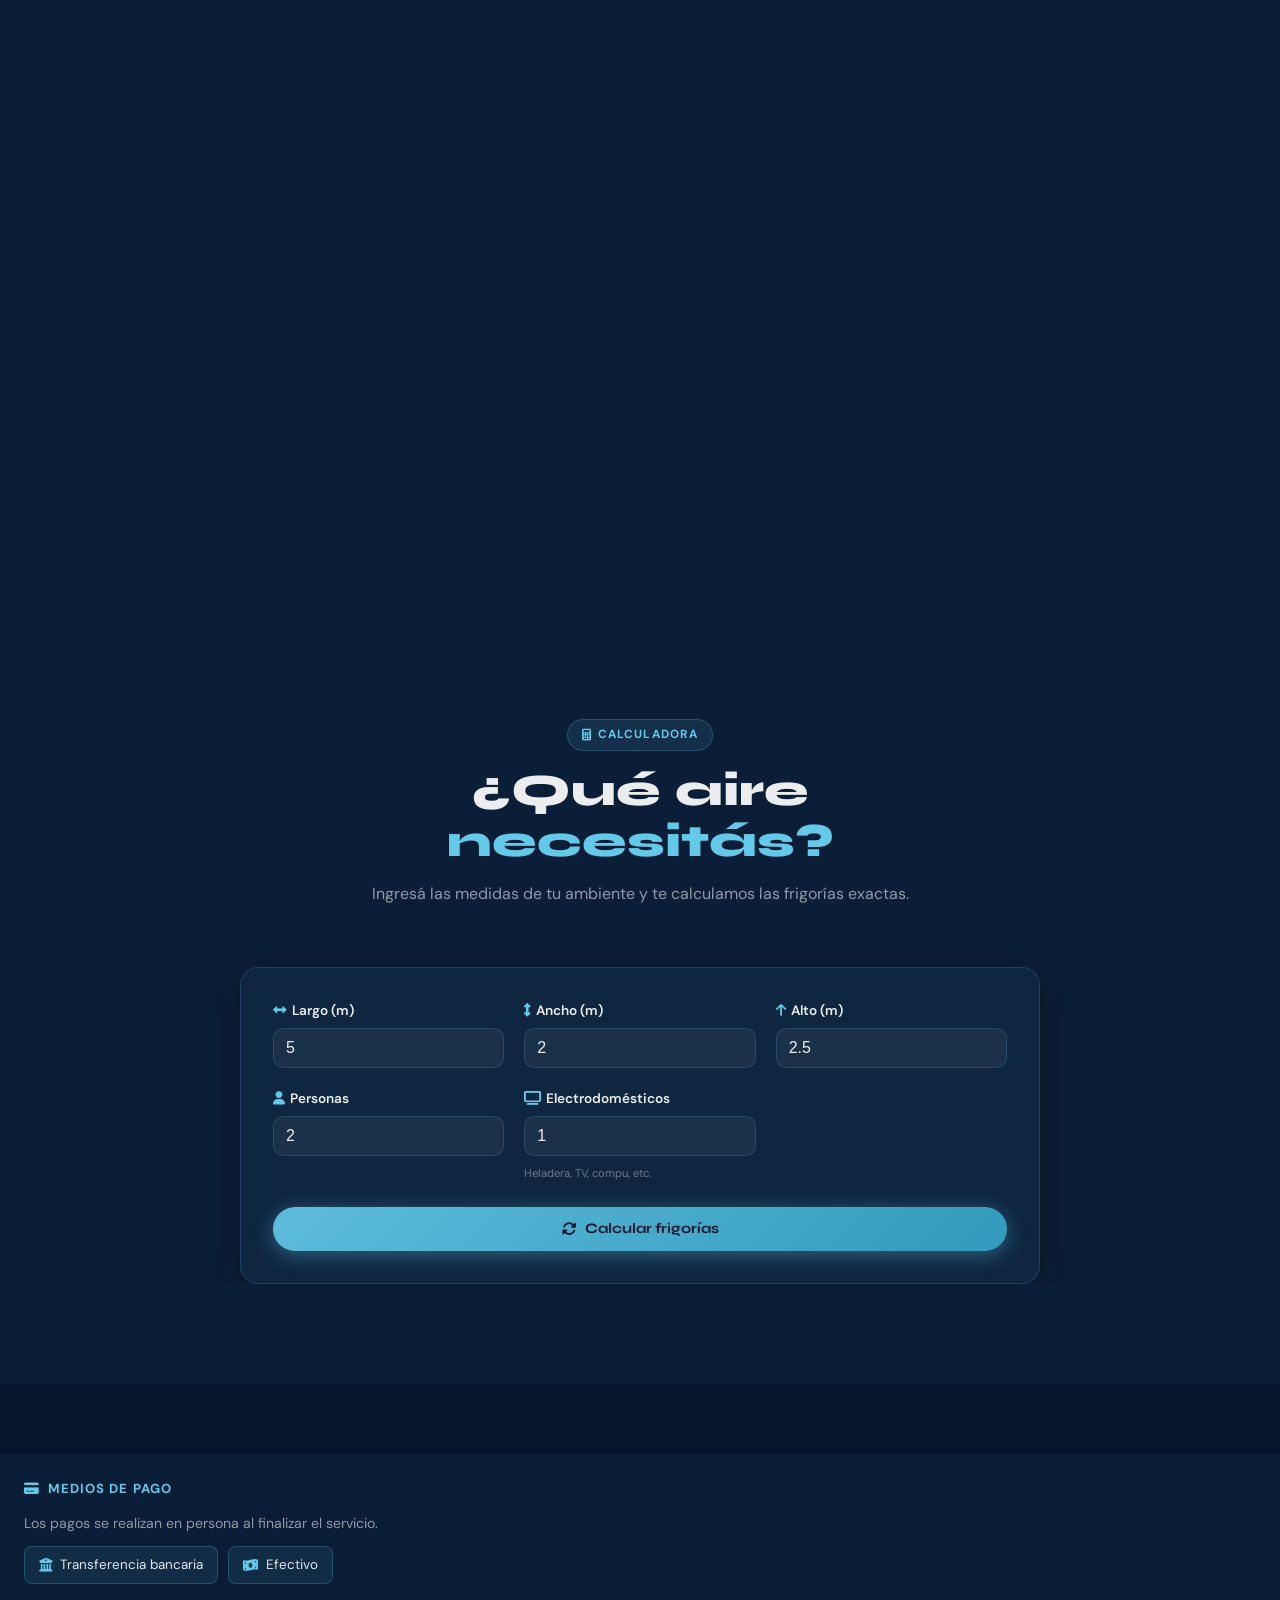
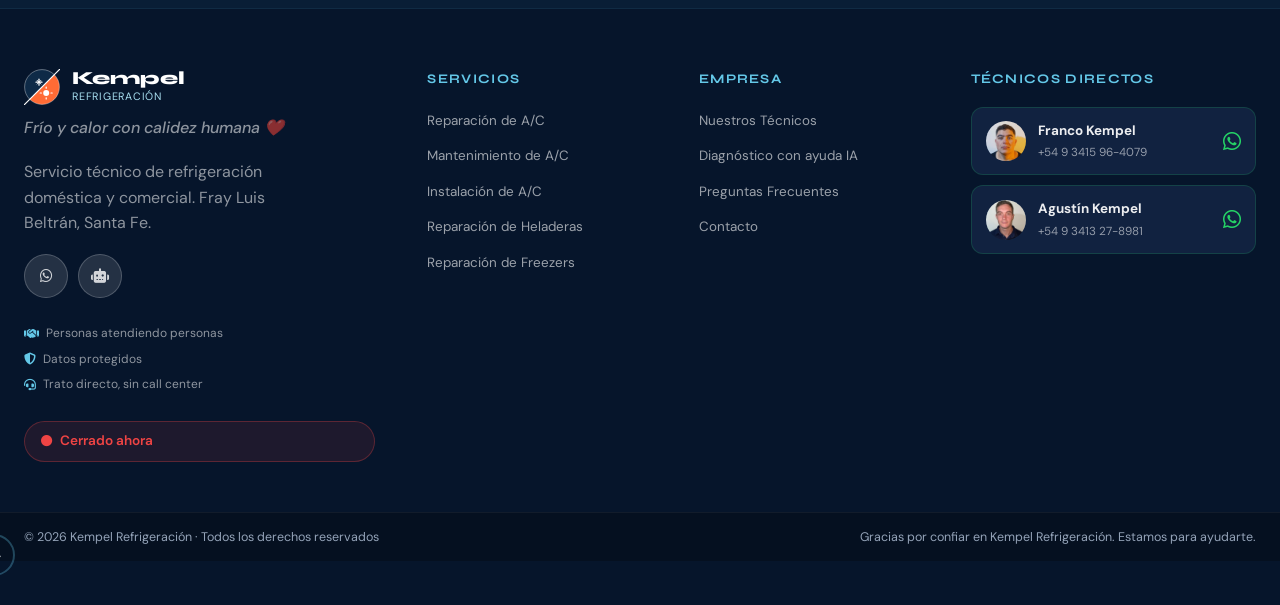
==== commit 37fb4e26: "Add files via upload" ====
--- a/index.html
+++ b/index.html
@@ -486,7 +486,7 @@
               <span class="svc-tag">A/C</span>
             </div>
             <h3>Instalación A/C</h3>
-            <p>Split y multi-split. Soporte, cañería, conexión eléctrica y puesta en marcha.</p>
+            <p>Soporte, cañería y puesta en marcha de splits. Instalación prolija y garantizada.</p>
             <a href="#contacto" class="svc-link">Consultar <i class="fas fa-arrow-right"></i></a>
           </div>
 
@@ -508,7 +508,7 @@
               <span class="svc-tag svc-tag-orange">Refrigeración</span>
             </div>
             <h3>Reparación Freezers</h3>
-            <p>Verticales, horizontales y cofres. Recuperamos la cadena de frío rápidamente.</p>
+            <p>Verticales y horizontales. Recuperamos la cadena de frío rápidamente.</p>
             <a href="#contacto" class="svc-link">Consultar <i class="fas fa-arrow-right"></i></a>
           </div>
 
@@ -1061,7 +1061,7 @@
               <span>¿Cuánto tarda en llegar un técnico?</span>
               <i class="fas fa-plus faq-icon"></i>
             </button>
-            <div class="faq-a">Depende de la disponibilidad, pero en general demora de 2 a 3 días aproximadamente.</div>
+            <div class="faq-a">Depende de la disponibilidad, pero en general llegamos en 1 a 3 días aproximadamente.</div>
           </div>
           <div class="faq-item">
             <button class="faq-q" aria-expanded="false">
--- a/style.css
+++ b/style.css
@@ -915,10 +915,7 @@
   color: var(--text-mid);
   white-space: nowrap;
 }
-@keyframes marcasScroll {
-  0% { transform: translateX(0); }
-  100% { transform: translateX(-50%); }
-}
+/* marcasScroll replaced by marcasPillScroll */
 
 /* ── TÉCNICOS ────────────────────────────────────────── */
 .tecnicos-section{background:var(--bg-section)}
@@ -981,7 +978,7 @@
 .tech-why h3{font-family:'Syne',sans-serif;font-weight:700;font-size:1rem;color:var(--navy);display:flex;align-items:center;gap:8px;margin-bottom:16px}
 .tech-why h3 i{color:var(--ice)}
 .why-list{display:flex;flex-direction:column;gap:10px;margin-bottom:20px}
-.why-list li{display:flex;align-items:center;gap:10px;font-size:.87rem;color:rgba(255,255,255,0.88)}
+.why-list li{display:flex;align-items:center;gap:10px;font-size:.87rem;color:#1e293b}
 .why-dot{width:8px;height:8px;border-radius:50%;background:var(--ice);flex-shrink:0}
 .why-coverage{display:flex;align-items:flex-start;gap:10px;padding-top:16px;border-top:1px solid rgba(100,200,232,.1)}
 .why-coverage > i{color:var(--amber);margin-top:2px;flex-shrink:0}
@@ -1079,8 +1076,8 @@
 /* Contact sidebar */
 .contact-sidebar{display:flex;flex-direction:column;gap:14px}
 .sidebar-tech-card{
-  background:var(--bg-card);border-radius:var(--radius);padding:18px 20px;
-  border:1px solid rgba(100,200,232,.12);box-shadow:var(--shadow-sm);
+  background:#ffffff;border-radius:var(--radius);padding:18px 20px;
+  border:1px solid rgba(0,0,0,.08);box-shadow:0 2px 12px rgba(0,0,0,.12);
   display:flex;align-items:center;gap:14px;transition:var(--trans);
 }
 .sidebar-tech-card:hover{transform:translateY(-3px);box-shadow:var(--shadow-md);border-color:var(--ice-light)}
@@ -1091,20 +1088,20 @@
 .stc-blue{background:linear-gradient(135deg,var(--navy),var(--navy-mid));border:2px solid var(--ice)}
 .stc-orange{background:linear-gradient(135deg,#7c2d12,#c2410c);border:2px solid var(--amber)}
 /* ANIM 16: Online indicator */
-.stc-online{position:absolute;bottom:1px;right:1px;width:11px;height:11px;background:var(--wa-green);border-radius:50%;border:2px solid var(--bg-card);animation:stcPulse 3s ease-in-out infinite}
+.stc-online{position:absolute;bottom:1px;right:1px;width:11px;height:11px;background:var(--wa-green);border-radius:50%;border:2px solid #ffffff;animation:stcPulse 3s ease-in-out infinite}
 @keyframes stcPulse{0%,100%{box-shadow:0 0 0 0 rgba(37,211,102,.5)}50%{box-shadow:0 0 0 4px rgba(37,211,102,0)}}
 .stc-info{display:flex;flex-direction:column;gap:2px;flex:1}
-.stc-info strong{font-size:.9rem;font-weight:700;color:var(--navy)}
-.stc-info span{font-size:.78rem;color:var(--text-mid)}
+.stc-info strong{font-size:.9rem;font-weight:700;color:#0a192f}
+.stc-info span{font-size:.78rem;color:#2a4a6b}
 .stc-phone{font-weight:600!important;color:var(--text)!important}
 .stc-wa{width:38px;height:38px;border-radius:50%;background:linear-gradient(135deg,var(--wa-green),var(--wa-dark));display:flex;align-items:center;justify-content:center;color:white;font-size:1rem;flex-shrink:0;transition:var(--spring)}
 .stc-wa:hover{transform:scale(1.15) rotate(-5deg)}
 
-.sidebar-note{background:var(--bg-card);border-radius:var(--radius);padding:14px 18px;border:1px solid rgba(100,200,232,.1);box-shadow:var(--shadow-sm);display:flex;align-items:flex-start;gap:12px}
+.sidebar-note{background:#ffffff;border-radius:var(--radius);padding:14px 18px;border:1px solid rgba(0,0,0,.08);box-shadow:0 2px 12px rgba(0,0,0,.1);display:flex;align-items:flex-start;gap:12px}
 .sidebar-note > i{font-size:1rem;color:var(--ice);margin-top:2px;flex-shrink:0}
 .sidebar-note > div{display:flex;flex-direction:column;gap:4px}
-.sidebar-note strong{font-size:.85rem;color:var(--navy)}
-.sidebar-note span{font-size:.8rem;color:var(--text-mid)}
+.sidebar-note strong{font-size:.85rem;color:#0a192f}
+.sidebar-note span{font-size:.8rem;color:#2a4a6b}
 .cov-tags-sm span{font-size:.7rem;padding:2px 7px}
 
 /* ESTÉTICA 20: Trust badge */
@@ -1114,8 +1111,8 @@
   padding:14px 18px;display:flex;align-items:center;gap:12px;
 }
 .trust-badge > i{font-size:1.3rem;color:var(--ice)}
-.trust-badge strong{display:block;font-size:.85rem;color:#0a192f}
-.trust-badge span{font-size:.78rem;color:#2a4a6b}
+.trust-badge strong{display:block;font-size:.85rem;color:#0a192f !important}
+.trust-badge span{font-size:.78rem;color:#2a4a6b !important}
 
 /* ─── PAYMENT BADGE ──────────────────────────────────── */
 .payment-badge {
@@ -1127,7 +1124,7 @@
   align-items: center;
   gap: 10px;
   font-size: 0.85rem;
-  color: #1d3f60;
+  color: #0a192f !important;
 }
 .payment-badge i {
   color: #1d3f60;
@@ -2705,10 +2702,10 @@
 .tech-profile-inner { background: var(--bg-card) !important; }
 
 /* Contact sidebar */
-.stc-info strong { color: var(--light) !important; }
-.stc-info span { color: var(--text-mid) !important; }
+.stc-info strong { color: #0a192f !important; }
+.stc-info span { color: #2a4a6b !important; }
 .stc-phone { color: var(--light) !important; }
-.sidebar-note strong { color: var(--light) !important; }
+.sidebar-note strong { color: #0a192f !important; }
 .sidebar-note span { color: var(--text-mid) !important; }
 .trust-badge strong { color: #0a192f !important; }
 .trust-badge span { color: #2a4a6b !important; }
@@ -4304,20 +4301,27 @@
 
 /* Marcas — solo texto como pills */
 .marcas-track {
+  display: flex;
   overflow: hidden;
   width: 100%;
-  mask-image: linear-gradient(90deg, transparent, black 8%, black 92%, transparent);
-  -webkit-mask-image: linear-gradient(90deg, transparent, black 8%, black 92%, transparent);
+  /* Fade edges for polish */
+  mask-image: linear-gradient(90deg, transparent 0%, black 5%, black 95%, transparent 100%);
+  -webkit-mask-image: linear-gradient(90deg, transparent 0%, black 5%, black 95%, transparent 100%);
 }
 .marcas-content {
   display: flex;
   align-items: center;
-  gap: 16px;
-  animation: marqueeScroll 28s linear infinite;
-  width: max-content;
-  padding: 8px 0;
+  gap: 20px;
+  flex-shrink: 0;
+  min-width: 100%;
+  animation: marcasPillScroll 30s linear infinite;
+  padding: 8px 10px;
 }
 .marcas-track:hover .marcas-content { animation-play-state: paused; }
+@keyframes marcasPillScroll {
+  0%   { transform: translateX(0); }
+  100% { transform: translateX(-100%); }
+}
 .marca-pill {
   display: inline-flex;
   align-items: center;
@@ -4378,20 +4382,18 @@
    FIX MODO OSCURO — cards con fondo claro forzado
    ════════════════════════════════════════════════════════════════ */
 /* Asegurar fondo oscuro en dark mode para elementos que tenían !important claro */
-[data-theme="dark"] .trust-badge {
-  background: rgba(100,200,232,0.08) !important;
-  border-color: rgba(100,200,232,0.2) !important;
-}
-[data-theme="dark"] .trust-badge strong { color: rgba(255,255,255,0.9) !important; }
-[data-theme="dark"] .trust-badge span   { color: rgba(255,255,255,0.65) !important; }
-[data-theme="dark"] .payment-badge {
-  background: rgba(100,200,232,0.08) !important;
-  border-color: rgba(100,200,232,0.2) !important;
-  color: rgba(255,255,255,0.85) !important;
-}
-[data-theme="dark"] .payment-badge i { color: var(--ice) !important; }
-[data-theme="dark"] .contact-form-card { background: var(--bg-card, rgba(14,42,71,0.7)) !important; }
-[data-theme="dark"] .sidebar-tech-card { background: var(--bg-card, rgba(14,42,71,0.5)) !important; }
+/* Sidebar cards — siempre fondo blanco con texto oscuro */
+.trust-badge, .payment-badge, .sidebar-tech-card, .sidebar-note {
+  background: #ffffff !important;
+  border-color: rgba(0,0,0,0.08) !important;
+}
+.trust-badge strong, .trust-badge span,
+.sidebar-note strong, .sidebar-note span,
+.stc-info strong, .stc-phone { color: #0a192f !important; }
+.stc-info span, .sidebar-note span { color: #2a4a6b !important; }
+.payment-badge { color: #0a192f !important; }
+.payment-badge i, .trust-badge > i { color: #0284c7 !important; }
+.sidebar-note > i { color: #0284c7 !important; }
 
 
 /* ════════════════════════════════════════════════════════════════
@@ -4410,3 +4412,7 @@
 .marca-card:hover {
   will-change: transform;
 }
+
+/* ¿Por qué elegirnos? — texto oscuro sobre fondo claro */
+.tech-why .why-list li { color: #1e293b !important; }
+.tech-why h3 { color: #0e2a47 !important; }
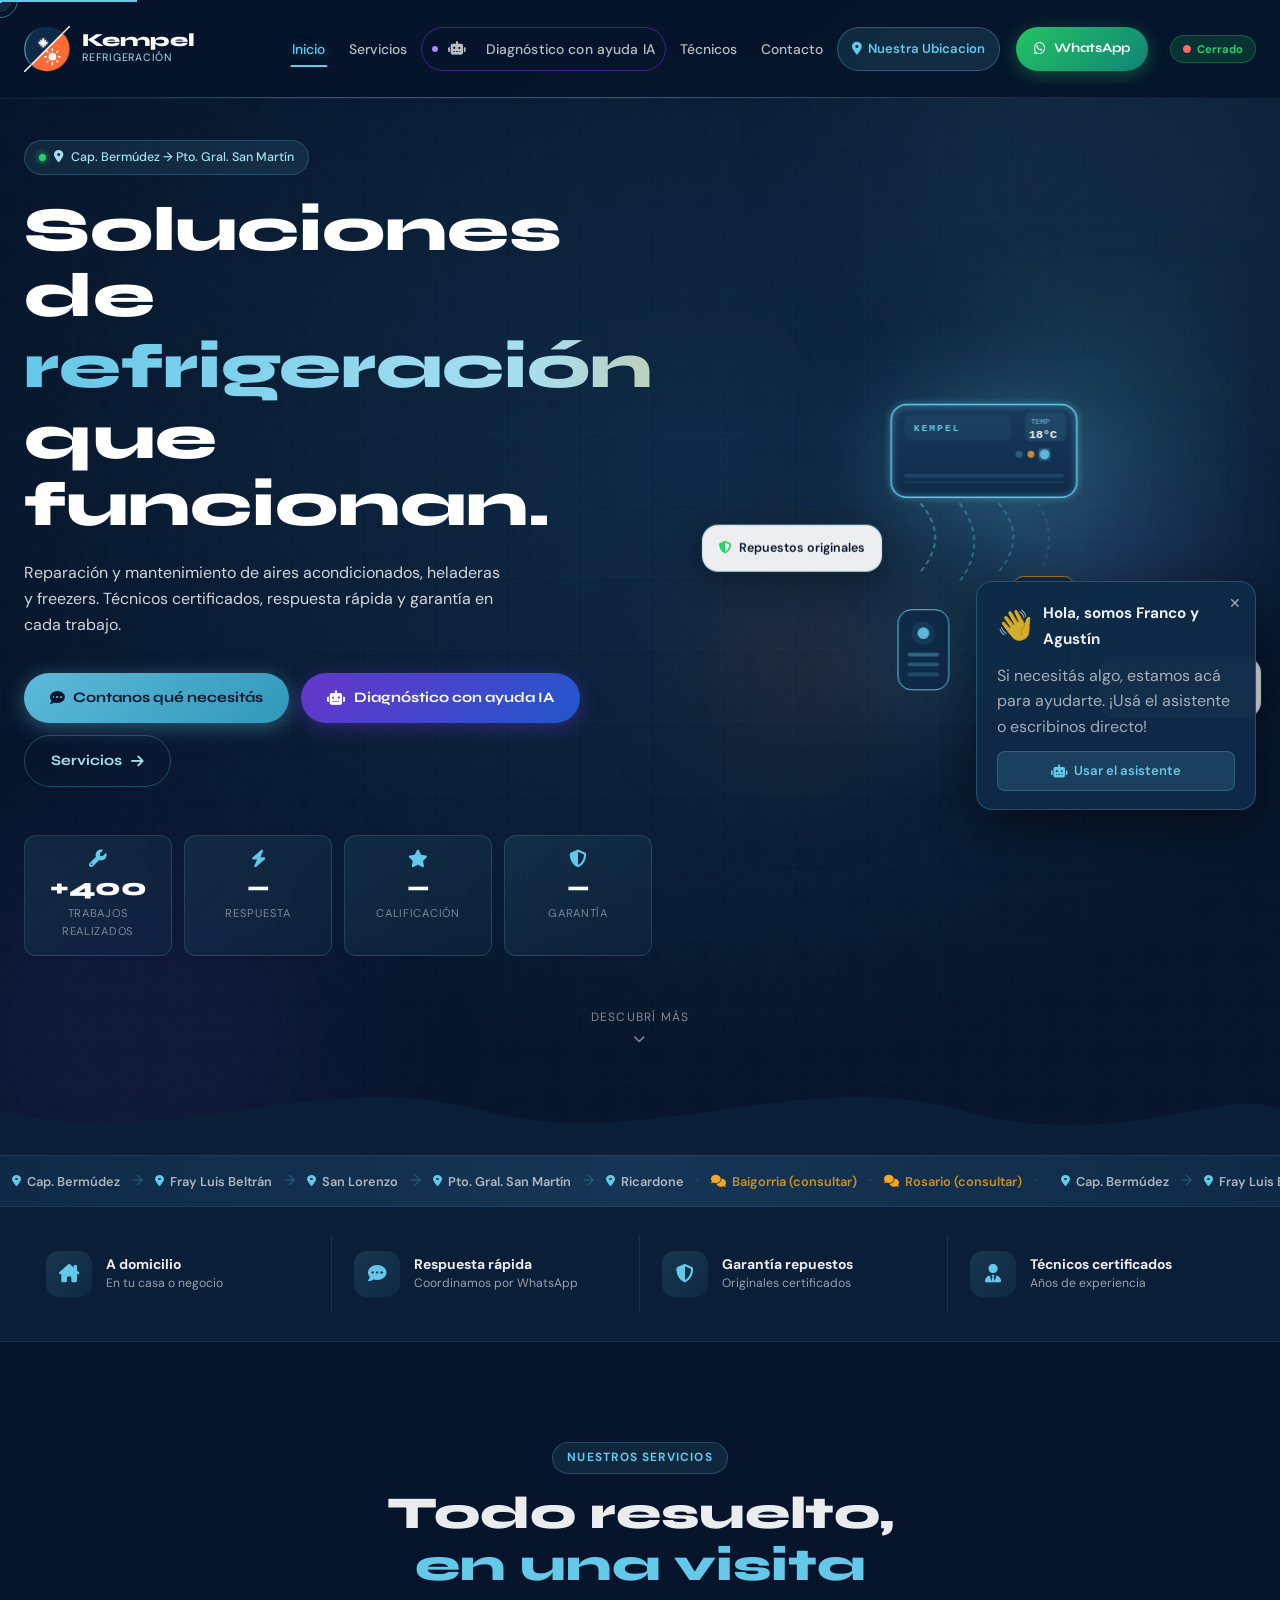
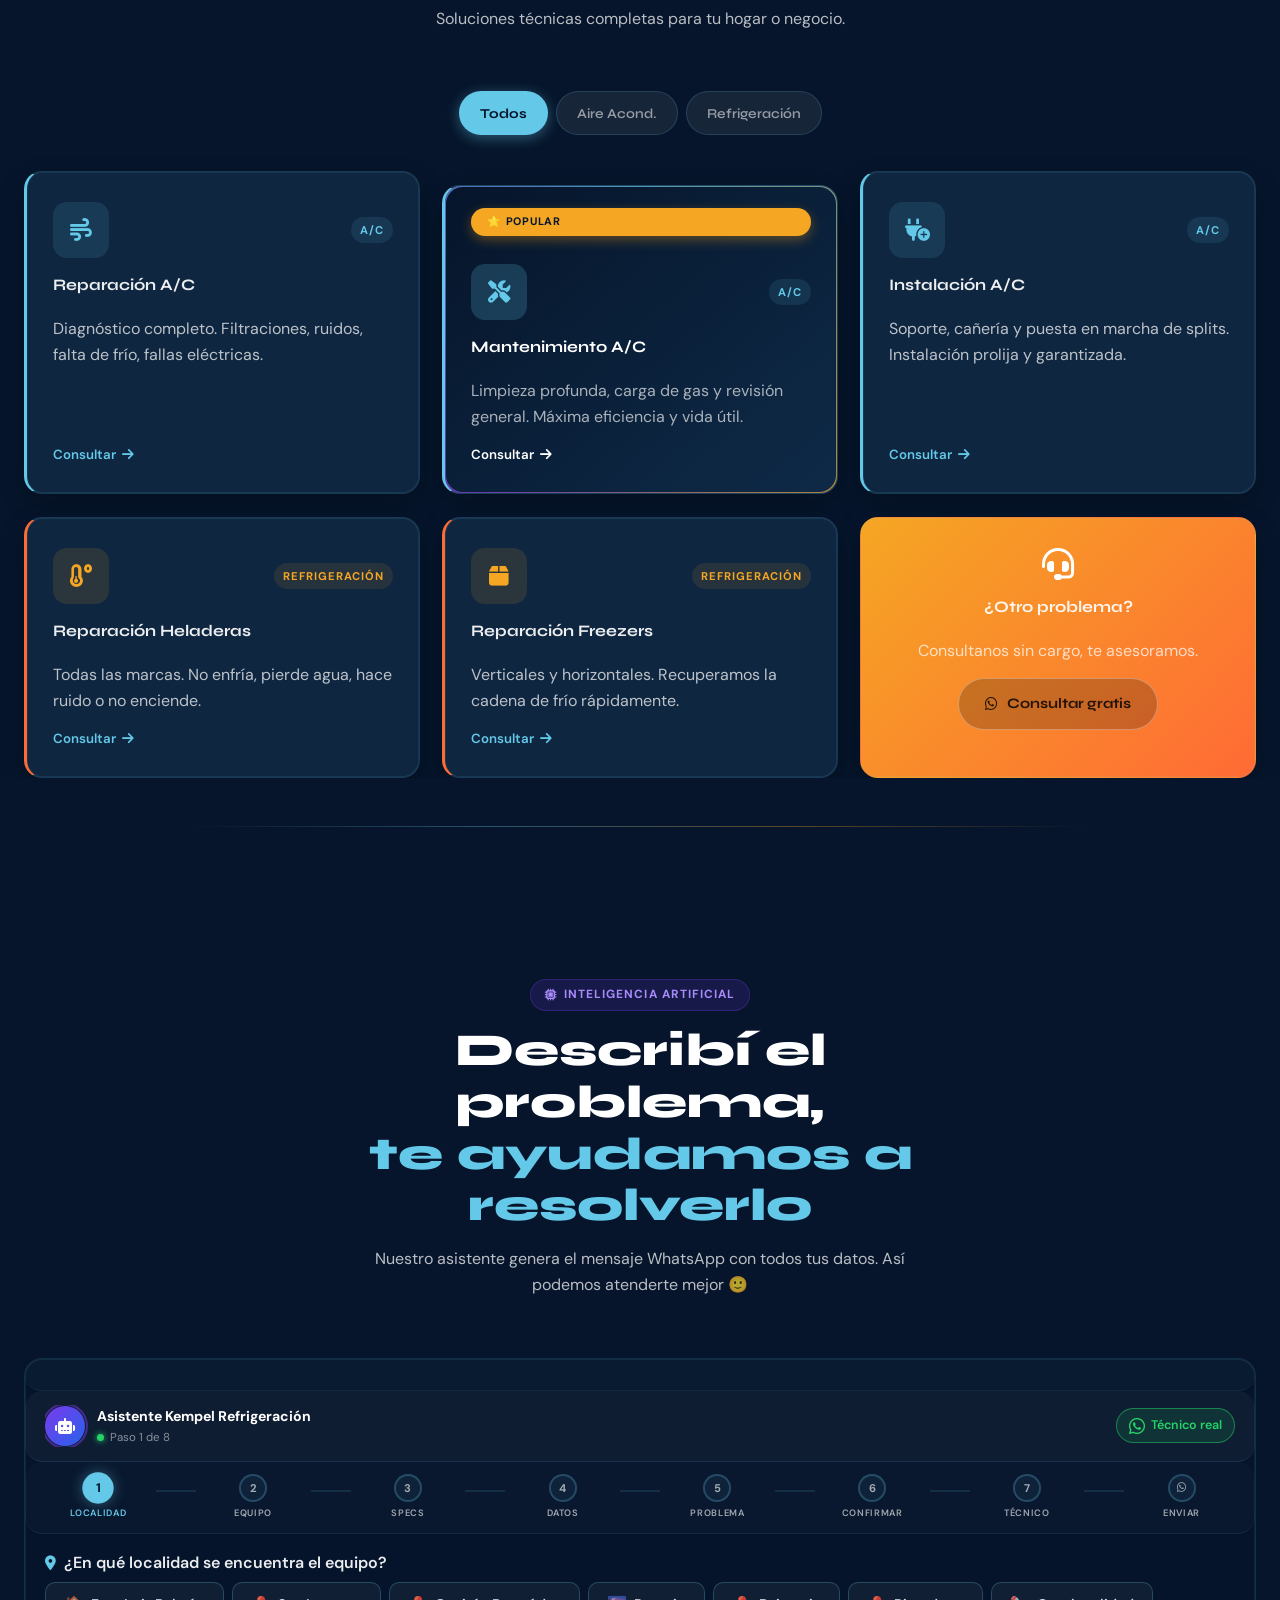
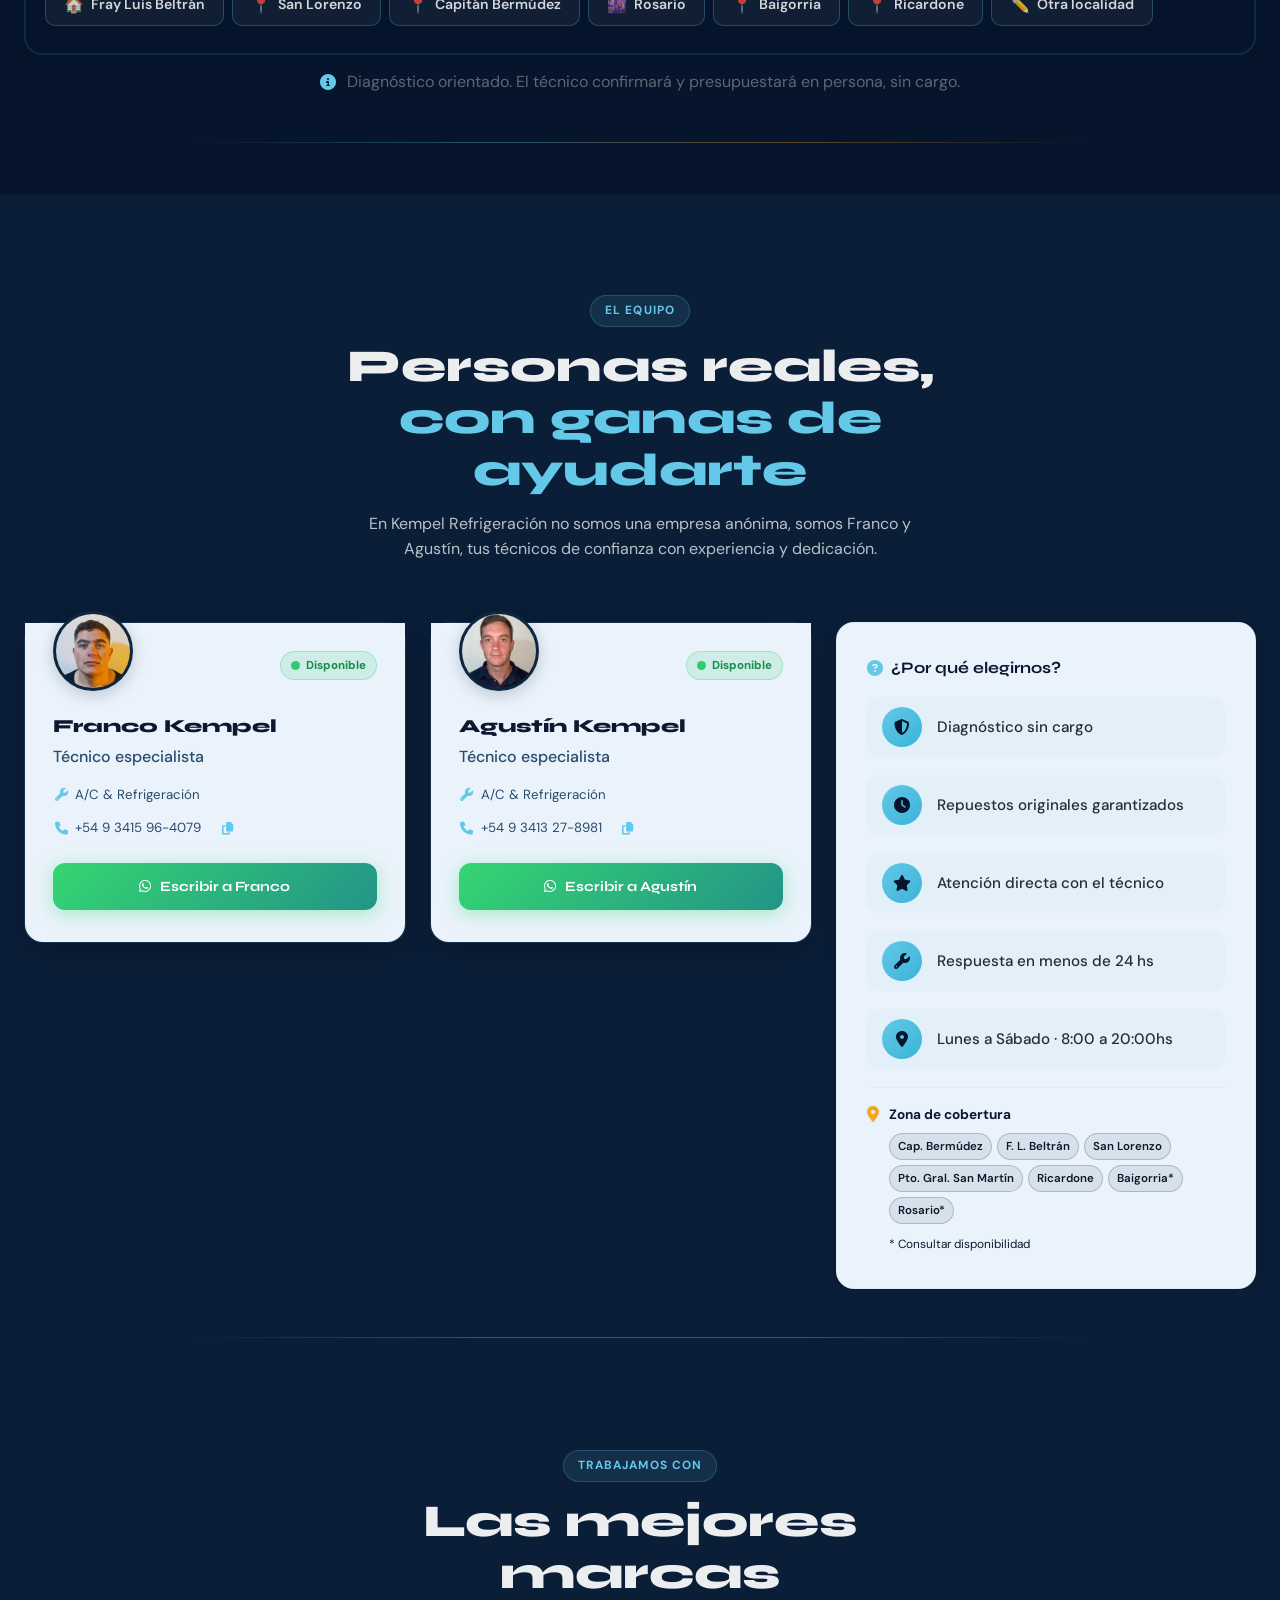
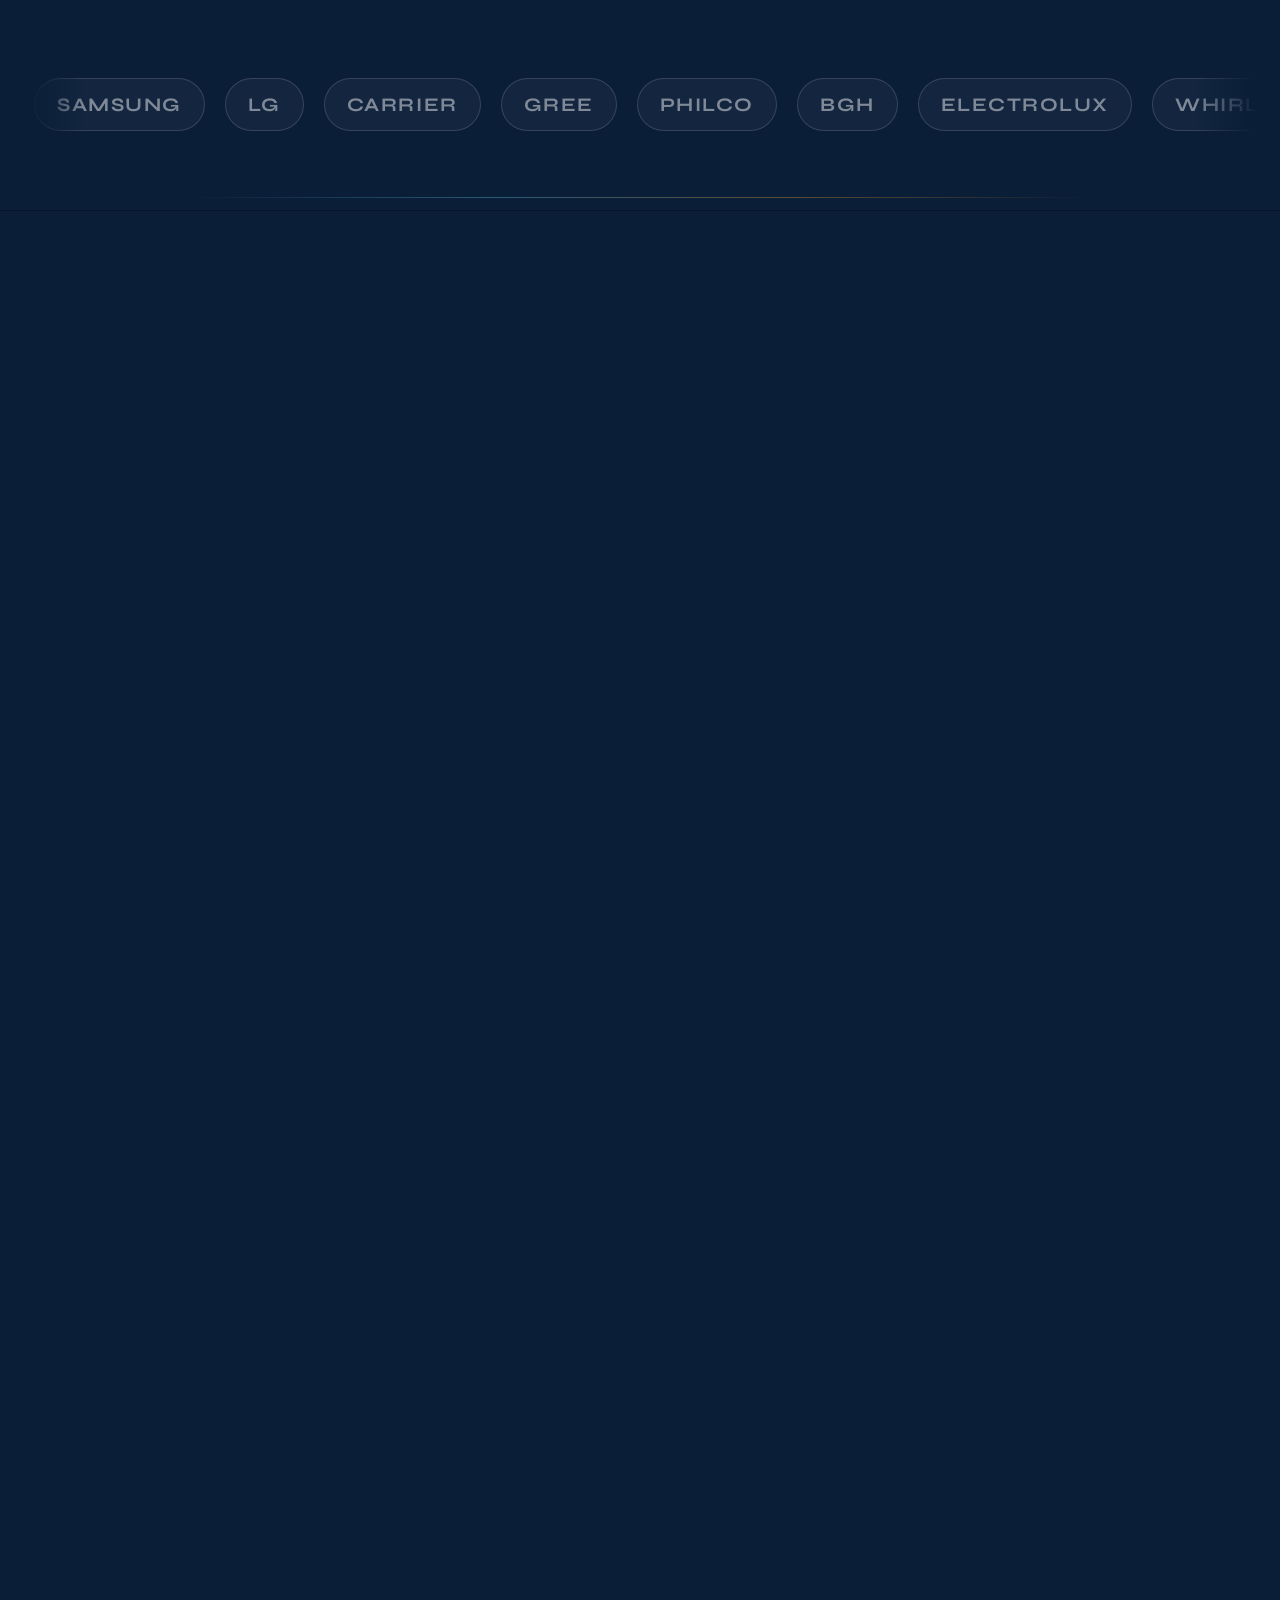
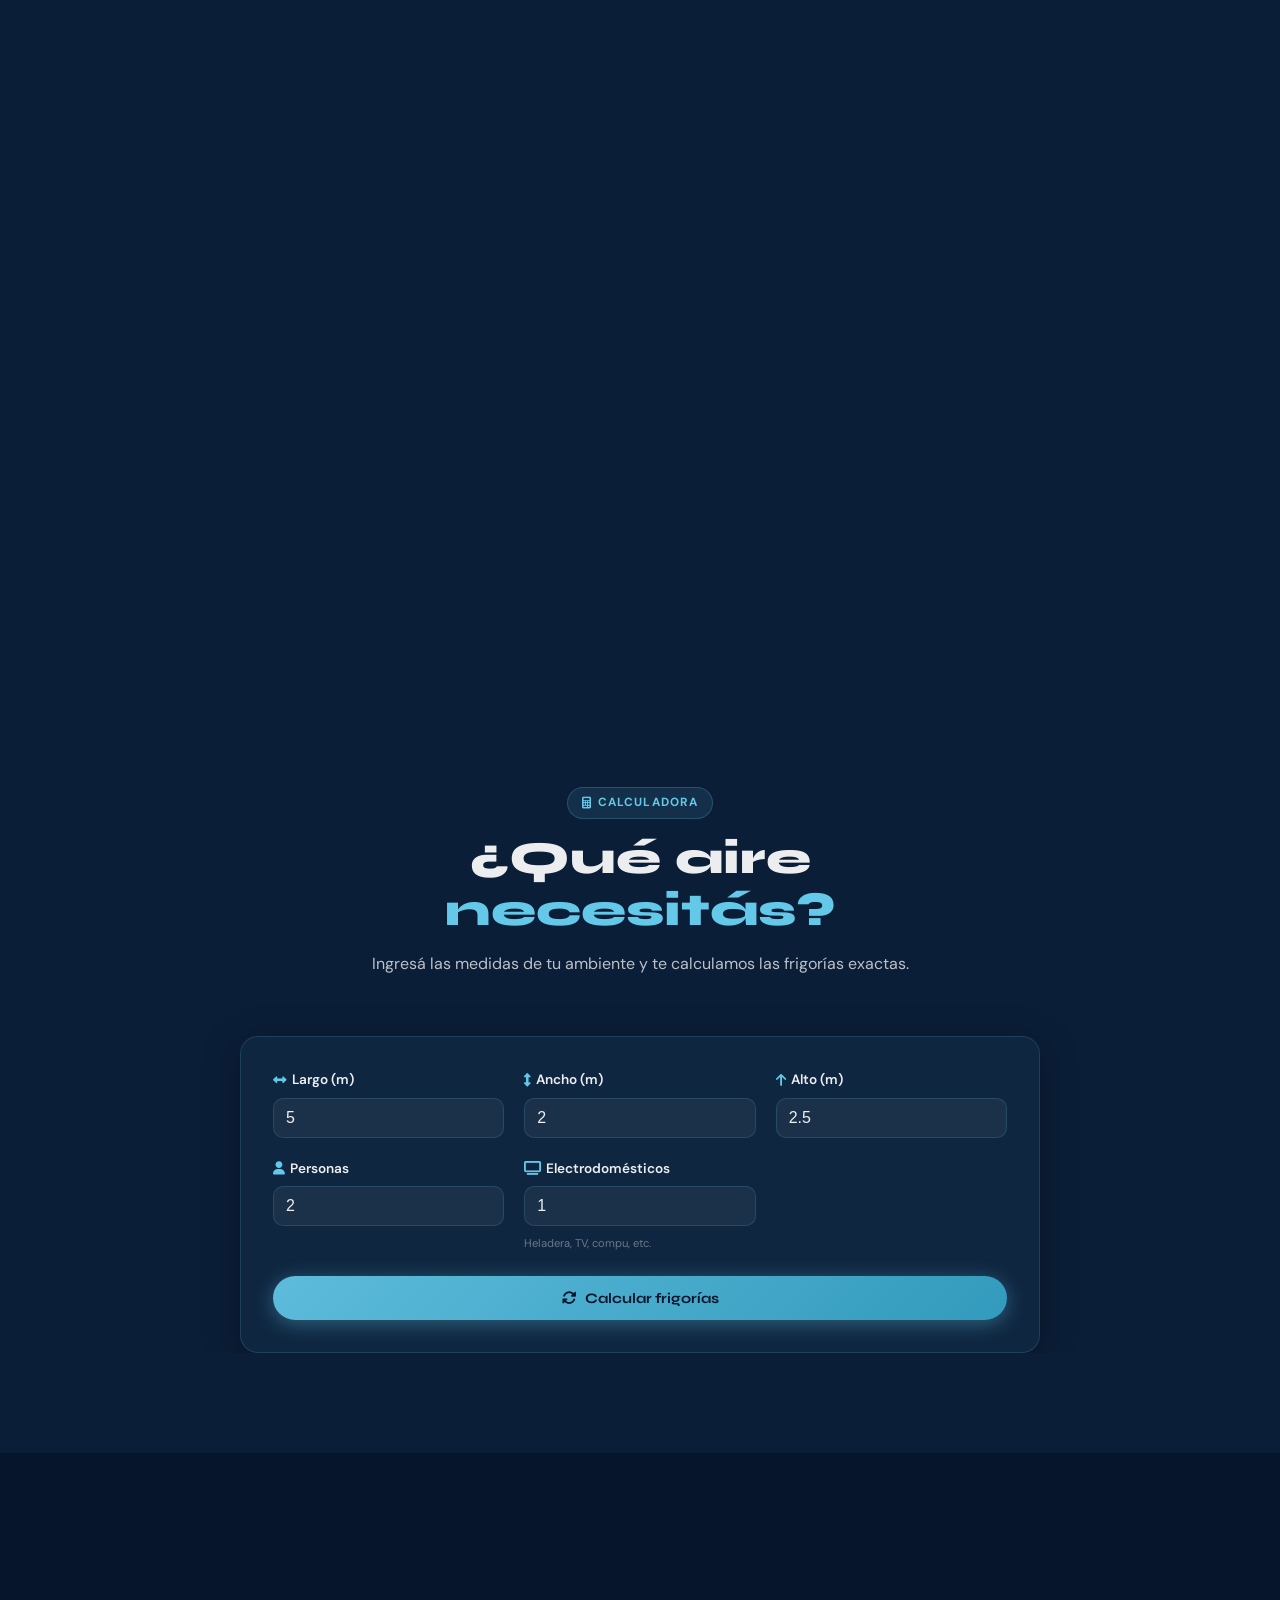
==== commit ecc6bf6c: "Add files via upload" ====
--- a/index.html
+++ b/index.html
@@ -2,9 +2,19 @@
 <html lang="es-AR" data-theme="dark">
 <head>
   <meta charset="UTF-8"/>
-  <meta name="viewport" content="width=device-width,initial-scale=1.0"/>
+  <!-- M14+M108: viewport-fit=cover para notch de iPhone -->
+  <meta name="viewport" content="width=device-width, initial-scale=1.0, viewport-fit=cover"/>
   <meta name="description" content="Kempel Refrigeración – Servicio técnico de aires acondicionados, heladeras y freezers. Fray Luis Beltrán, Santa Fe → Pto. Gral. San Martín. A domicilio, rápido y confiable."/>
-  <meta name="theme-color" content="#06152b"/>
+  <!-- M107: theme-color dinámico por tema -->
+  <meta name="theme-color" content="#06152b" media="(prefers-color-scheme: dark)"/>
+  <meta name="theme-color" content="#eaf3fb" media="(prefers-color-scheme: light)"/>
+  <!-- M9+M11: iOS PWA meta tags -->
+  <meta name="apple-mobile-web-app-capable" content="yes"/>
+  <meta name="apple-mobile-web-app-status-bar-style" content="black-translucent"/>
+  <meta name="apple-mobile-web-app-title" content="Kempel"/>
+  <link rel="apple-touch-icon" href="data:image/svg+xml,%3Csvg xmlns='http://www.w3.org/2000/svg' viewBox='0 0 192 192'%3E%3Crect width='192' height='192' rx='24' fill='%2306152b'/%3E%3Ccircle cx='96' cy='96' r='70' fill='%230e2a47'/%3E%3Cline x1='96' y1='50' x2='96' y2='142' stroke='%2364c8e8' stroke-width='6' stroke-linecap='round'/%3E%3Cline x1='52' y1='96' x2='140' y2='96' stroke='%2364c8e8' stroke-width='6' stroke-linecap='round'/%3E%3Ccircle cx='96' cy='96' r='10' fill='%2364c8e8'/%3E%3C/svg%3E"/>
+  <!-- M1: Manifest PWA -->
+  <link rel="manifest" href="manifest.json"/>
 
 
   <!-- Open Graph -->
@@ -253,7 +263,8 @@
           <div class="hero-badge" id="heroBadge">
             <span class="badge-live"></span>
             <i class="fas fa-map-marker-alt"></i>
-            <span>Cap. Bermúdez → Pto. Gral. San Martín</span>
+            <span class="badge-desktop-txt">Cap. Bermúdez → Pto. Gral. San Martín</span>
+            <span class="badge-mobile-txt">Fray Luis Beltrán y zona</span>
           </div>
 
           <h1 class="hero-title" id="heroTitle">
@@ -538,6 +549,8 @@
 
         <div class="diag-wrapper scroll-reveal" style="--d:200ms">
           <div class="diag-card">
+            <!-- M50: Headline de paso prominente -->
+            <div id="wizardStepHeadline" class="wizard-step-headline" aria-hidden="true"></div>
             <div class="diag-topbar">
               <div class="diag-ai-id">
                 <div class="ai-avatar">
@@ -781,7 +794,7 @@
                 <p class="tech-role">Técnico especialista</p>
                 <div class="tech-stats-row">
                   <div class="tech-stat"><i class="fas fa-wrench"></i><span>A/C &amp; Refrigeración</span></div>
-                  <div class="tech-stat"><i class="fas fa-phone"></i><span>+54 9 3415 96-4079</span></div>
+                  <div class="tech-stat"><i class="fas fa-phone"></i><span>+54 9 3415 96-4079</span><button class="copy-phone-btn" data-phone="+5493415964079" aria-label="Copiar número de Franco"><i class="fas fa-copy"></i></button></div>
                 </div>
               </div>
               <a href="https://wa.me/5493415964079?text=Hola%20Franco%2C%20me%20contacto%20desde%20la%20p%C3%A1gina%20de%20Kempel%20Refrigeraci%C3%B3n." target="_blank" rel="noopener noreferrer" class="btn btn-wa btn-tech-wa magnetic ripple">
@@ -806,7 +819,7 @@
                 <p class="tech-role">Técnico especialista</p>
                 <div class="tech-stats-row">
                   <div class="tech-stat"><i class="fas fa-wrench"></i><span>A/C &amp; Refrigeración</span></div>
-                  <div class="tech-stat"><i class="fas fa-phone"></i><span>+54 9 3413 27-8981</span></div>
+                  <div class="tech-stat"><i class="fas fa-phone"></i><span>+54 9 3413 27-8981</span><button class="copy-phone-btn" data-phone="+5493413278981" aria-label="Copiar número de Agustín"><i class="fas fa-copy"></i></button></div>
                 </div>
               </div>
               <a href="https://wa.me/5493413278981?text=Hola%20Agust%C3%ADn%2C%20me%20contacto%20desde%20la%20p%C3%A1gina%20de%20Kempel%20Refrigeraci%C3%B3n." target="_blank" rel="noopener noreferrer" class="btn btn-wa btn-tech-wa magnetic ripple">
@@ -1023,9 +1036,11 @@
               <i class="fas fa-location-dot"></i>
               <div>
                 <strong>Dirección</strong>
-                <span>Pellegrini 71</span>
-                <span>Fray Luis Beltrán, Santa Fe</span>
-                <span>Argentina · CP 2156</span>
+                <a href="https://maps.google.com/?q=Pellegrini+71+Fray+Luis+Beltran+Santa+Fe+Argentina" target="_blank" rel="noopener noreferrer" class="sidebar-maps-link">
+                  <span>Pellegrini 71</span>
+                  <span>Fray Luis Beltrán, Santa Fe</span>
+                  <span>Argentina · CP 2156 <i class="fas fa-external-link-alt" style="font-size:.65rem;margin-left:3px;opacity:.6"></i></span>
+                </a>
               </div>
             </div>
 
@@ -1230,6 +1245,9 @@
             <a href="#diagnostico" class="social-btn" aria-label="Diagnóstico con ayuda IA">
               <i class="fas fa-robot"></i>
             </a>
+            <button class="social-btn share-btn" id="shareBtn" aria-label="Compartir página" data-tooltip="Compartir Kempel">
+              <i class="fas fa-share-nodes"></i>
+            </button>
           </div>
           <!-- MEJORA CLIENTE: Sellos de confianza -->
           <div class="footer-trust-seals">
@@ -1301,6 +1319,63 @@
     <i class="fas fa-chevron-up"></i>
   </button>
 
+  <!-- M75: Banner modo offline -->
+  <div id="offlineBanner" class="offline-banner hidden" role="alert" aria-live="assertive">
+    <i class="fas fa-wifi-slash"></i>
+    <span>Sin conexión — mostrando versión guardada</span>
+    <button class="offline-close" onclick="this.parentElement.classList.add('hidden')" aria-label="Cerrar">✕</button>
+  </div>
+
+  <!-- M5: Banner de instalación PWA personalizado -->
+  <div id="installBanner" class="install-banner hidden" role="dialog" aria-label="Instalar app Kempel">
+    <div class="install-banner-inner">
+      <div class="install-banner-icon">
+        <svg viewBox="0 0 60 60" fill="none" width="44" height="44">
+          <rect width="60" height="60" rx="12" fill="#0e2a47"/>
+          <line x1="30" y1="14" x2="30" y2="46" stroke="#64c8e8" stroke-width="4" stroke-linecap="round"/>
+          <line x1="14" y1="30" x2="46" y2="30" stroke="#64c8e8" stroke-width="4" stroke-linecap="round"/>
+          <circle cx="30" cy="30" r="6" fill="#64c8e8"/>
+        </svg>
+      </div>
+      <div class="install-banner-text">
+        <strong>Instalá Kempel en tu celular</strong>
+        <span>Acceso rápido · Sin internet · Como una app</span>
+      </div>
+      <button id="installButton" class="install-btn-accept">Instalar</button>
+      <button id="installClose" class="install-btn-close" aria-label="Cerrar">✕</button>
+    </div>
+  </div>
+
+  <!-- M83: Bottom Navigation Bar (solo mobile) -->
+  <nav class="bottom-nav" id="bottomNav" aria-label="Navegación principal">
+    <a href="#inicio" class="bnav-item" data-section="inicio">
+      <i class="fas fa-home"></i><span>Inicio</span>
+    </a>
+    <a href="#servicios" class="bnav-item" data-section="servicios">
+      <i class="fas fa-wrench"></i><span>Servicios</span>
+    </a>
+    <a href="#diagnostico" class="bnav-item bnav-center" data-section="diagnostico">
+      <div class="bnav-center-dot"><i class="fas fa-robot"></i></div>
+      <span>Diagnóstico</span>
+    </a>
+    <a href="#tecnicos" class="bnav-item" data-section="tecnicos">
+      <i class="fas fa-user-tie"></i><span>Técnicos</span>
+    </a>
+    <a href="#contacto" class="bnav-item" data-section="contacto">
+      <i class="fab fa-whatsapp"></i><span>Contacto</span>
+    </a>
+  </nav>
+
+  <!-- M89: Aria-live para wizard (lectores de pantalla) -->
+  <div aria-live="polite" class="sr-only" id="wizardLiveRegion"></div>
+
+  <!-- M12: Notificación de actualización SW -->
+  <div id="swUpdateBanner" class="sw-update-banner hidden" role="alert">
+    <i class="fas fa-rotate"></i>
+    <span>¡Nueva versión disponible!</span>
+    <button id="swUpdateBtn" class="sw-update-btn">Actualizar ahora</button>
+  </div>
+
   <script src="script.js" defer></script>
 </body>
 </html>
--- a/style.css
+++ b/style.css
@@ -21,7 +21,7 @@
   --bg:          #06152b;
   --bg-section:  #0b1e38;
   --bg-card:     #0f2640;
-  --text:        rgba(255,255,255,.82);
+  --text:        rgba(0,0,0,.82);
   --text-mid:    rgba(255,255,255,.55);
   --text-muted:  rgba(255,255,255,.38);
   --light:       rgba(255,255,255,.92);
@@ -4414,5 +4414,550 @@
 }
 
 /* ¿Por qué elegirnos? — texto oscuro sobre fondo claro */
-.tech-why .why-list li { color: #1e293b !important; }
-.tech-why h3 { color: #0e2a47 !important; }
+.tech-why .why-list li { color: #1d3f60 !important; }
+.tech-why h3 { color: #0a192f !important; }
+/* ===== CORRECCIÓN: TEXTO OSCURO EN SECCIÓN ¿POR QUÉ ELEGIRNOS? ===== */
+.tech-why {
+  background: #eaf3fb !important;  /* Fondo claro */
+}
+.tech-why .why-list li {
+  color: #1d3f60 !important;       /* Texto oscuro */
+}
+.tech-why h3 {
+  color: #0a192f !important;       /* Título oscuro */
+}
+/* ===== CORRECCIÓN DEFINITIVA: TEXTO OSCURO EN ¿POR QUÉ ELEGIRNOS? ===== */
+#tecnicos .tech-why {
+  background: #eaf3fb !important;
+}
+#tecnicos .tech-why h3 {
+  color: #0a192f !important;
+}
+#tecnicos .tech-why ul.why-list li {
+  color: #000000 !important; /* Negro puro (cambiar a #1d3f60 si prefieres azul oscuro) */
+}
+#tecnicos .tech-why .why-coverage strong,
+#tecnicos .tech-why .why-coverage small,
+#tecnicos .tech-why .why-coverage span {
+  color: #0a192f !important;
+}
+
+/* ═══════════════════════════════════════════════════════════════════
+   🚀 KEMPEL — 110 MEJORAS MOBILE + PWA
+   ═══════════════════════════════════════════════════════════════════ */
+
+/* ── UTILIDADES BASE ── */
+.sr-only{position:absolute;width:1px;height:1px;padding:0;margin:-1px;overflow:hidden;clip:rect(0,0,0,0);white-space:nowrap;border:0}
+
+/* ─────────────────────────────────────────────────────
+   M13+M14 — Safe area insets (iPhone notch/home bar)
+   ───────────────────────────────────────────────────── */
+.header{
+  padding-top: max(14px, env(safe-area-inset-top, 0px));
+  padding-left: max(0px, env(safe-area-inset-left, 0px));
+  padding-right: max(0px, env(safe-area-inset-right, 0px));
+}
+.footer-bottom{
+  padding-bottom: max(14px, env(safe-area-inset-bottom, 0px));
+}
+
+/* ─────────────────────────────────────────────────────
+   M15 — Hero con 100svh (sin barra de dirección)
+   ───────────────────────────────────────────────────── */
+.hero{
+  min-height: 100svh;
+  min-height: 100vh; /* fallback */
+}
+
+/* ─────────────────────────────────────────────────────
+   M16 — Pantallas 320px
+   ───────────────────────────────────────────────────── */
+@media(max-width:340px){
+  .container{padding:0 12px!important}
+  .hero-title{font-size:clamp(1.65rem,10vw,2rem)!important}
+  .hero-desc{font-size:.87rem!important}
+  .btn{padding:10px 14px;font-size:.8rem}
+  .features-grid{grid-template-columns:1fr!important}
+  .wizard-opts{flex-direction:column!important}
+  .wizard-opt{width:100%!important}
+  .stat-glass{min-width:100%}
+  .diag-steps{overflow-x:auto;justify-content:flex-start;padding:10px 12px}
+  .diag-step-dot{min-width:42px;flex-shrink:0}
+}
+
+/* ─────────────────────────────────────────────────────
+   M17 — Sidebar de contacto debajo del formulario
+   ───────────────────────────────────────────────────── */
+@media(max-width:768px){
+  .contact-layout{display:flex!important;flex-direction:column!important}
+  .contact-form-card{order:1!important}
+  .contact-sidebar{order:2!important}
+}
+
+/* ─────────────────────────────────────────────────────
+   M18 — Features strip 1 columna en < 380px
+   ───────────────────────────────────────────────────── */
+@media(max-width:380px){
+  .features-grid{grid-template-columns:1fr!important}
+  .feat-item{border-right:none;border-bottom:1px solid rgba(100,200,232,.1);padding:14px 12px}
+}
+
+/* ─────────────────────────────────────────────────────
+   M19 — Altura fija carrusel de marcas
+   ───────────────────────────────────────────────────── */
+.marcas-section{min-height:130px}
+.marcas-track{min-height:90px;overflow:hidden}
+
+/* ─────────────────────────────────────────────────────
+   M20 — Wizard opts 1 columna en mobile
+   ───────────────────────────────────────────────────── */
+@media(max-width:768px){
+  .wizard-opts{flex-direction:column!important}
+  .wizard-opt{width:100%!important;min-height:44px}
+}
+
+/* ─────────────────────────────────────────────────────
+   M21 — FAQ altura máxima con scroll
+   ───────────────────────────────────────────────────── */
+.faq-item.open .faq-a{
+  max-height:280px;
+  overflow-y:auto;
+  -webkit-overflow-scrolling:touch;
+}
+
+/* ─────────────────────────────────────────────────────
+   M22 — Footer medios de pago más visibles
+   ───────────────────────────────────────────────────── */
+@media(max-width:768px){
+  .payment-method{padding:10px 16px!important;font-size:.9rem!important}
+  .payment-method i{font-size:1.1rem!important}
+}
+
+/* ─────────────────────────────────────────────────────
+   M23 — Header altura consistente
+   ───────────────────────────────────────────────────── */
+.header{min-height:70px}
+.header-inner{height:70px;align-items:center}
+
+/* ─────────────────────────────────────────────────────
+   M24 — Aspect-ratio en fotos de técnicos
+   ───────────────────────────────────────────────────── */
+.tech-big-avatar{aspect-ratio:1/1}
+.tech-avatar-img{aspect-ratio:1/1}
+
+/* ─────────────────────────────────────────────────────
+   M25 — Botones WA full-width en técnicos mobile
+   ───────────────────────────────────────────────────── */
+@media(max-width:768px){
+  .btn-tech-wa{width:100%!important;justify-content:center!important}
+}
+
+/* ─────────────────────────────────────────────────────
+   M26 — scroll-padding-top para header fijo
+   ───────────────────────────────────────────────────── */
+html{scroll-padding-top:80px}
+
+/* ─────────────────────────────────────────────────────
+   M27 — Container padding adaptativo
+   ───────────────────────────────────────────────────── */
+@media(max-width:380px){
+  .container{padding:0 16px!important}
+}
+
+/* ─────────────────────────────────────────────────────
+   M28 — touch-action global
+   ───────────────────────────────────────────────────── */
+button,a,[role="button"],.wizard-opt,.chip,.opt-card,.stab,.service-card,.faq-q{
+  touch-action:manipulation;
+}
+
+/* ─────────────────────────────────────────────────────
+   M29 — Área táctil mínima logo
+   ───────────────────────────────────────────────────── */
+.logo{min-height:44px;min-width:44px;display:flex;align-items:center}
+
+/* ─────────────────────────────────────────────────────
+   M32 — Desactivar pull-to-refresh accidental
+   ───────────────────────────────────────────────────── */
+body{overscroll-behavior-y:contain}
+.diag-card{overscroll-behavior:contain}
+
+/* ─────────────────────────────────────────────────────
+   M33 — Scroll snap marcas en mobile
+   ───────────────────────────────────────────────────── */
+@media(max-width:768px){
+  .marcas-track.snap-active{
+    overflow-x:auto;
+    scroll-snap-type:x mandatory;
+    animation:none!important;
+    -webkit-overflow-scrolling:touch;
+  }
+  .marcas-track.snap-active .marcas-content{
+    animation:none!important;
+    scroll-snap-align:start;
+    flex-shrink:0;
+  }
+}
+
+/* ─────────────────────────────────────────────────────
+   M37 — Active states táctiles
+   ───────────────────────────────────────────────────── */
+@media(pointer:coarse){
+  .btn:active{transform:scale(.97);opacity:.92;transition:transform .1s,opacity .1s}
+  .wizard-opt:active{background:rgba(100,200,232,.25)!important}
+  .service-card:active{transform:scale(.99)!important}
+  .opt-card:active{transform:scale(.98)!important}
+  .chip:active{transform:scale(.96)!important}
+  .faq-q:active{background:rgba(100,200,232,.07)!important}
+  .footer-tech-btn:active{background:rgba(100,200,232,.12)!important}
+  .social-btn:active{transform:scale(.9)!important}
+}
+
+/* ─────────────────────────────────────────────────────
+   M41 — Botones "Volver" wizard con área táctil
+   ───────────────────────────────────────────────────── */
+.wizard-back{min-height:44px;padding:10px 16px!important;display:flex;align-items:center;gap:6px}
+
+/* ─────────────────────────────────────────────────────
+   M44 — Validación inline en tiempo real
+   ───────────────────────────────────────────────────── */
+.wizard-input.field-valid{
+  border-color:#2ecc71!important;
+  background-image:url("data:image/svg+xml,%3Csvg xmlns='http://www.w3.org/2000/svg' viewBox='0 0 24 24' fill='%232ecc71'%3E%3Cpath d='M9 16.17L4.83 12l-1.42 1.41L9 19 21 7l-1.41-1.41L9 16.17z'/%3E%3C/svg%3E");
+  background-repeat:no-repeat;background-position:right 10px center;background-size:18px;
+}
+.wizard-input.field-invalid{
+  border-color:#ef4444!important;
+  background-image:url("data:image/svg+xml,%3Csvg xmlns='http://www.w3.org/2000/svg' viewBox='0 0 24 24' fill='%23ef4444'%3E%3Cpath d='M19 6.41L17.59 5 12 10.59 6.41 5 5 6.41 10.59 12 5 17.59 6.41 19 12 13.41 17.59 19 19 17.59 13.41 12 19 6.41z'/%3E%3C/svg%3E");
+  background-repeat:no-repeat;background-position:right 10px center;background-size:18px;
+}
+
+/* ─────────────────────────────────────────────────────
+   M45 — Botón envío con estado de carga
+   ───────────────────────────────────────────────────── */
+.btn-sending{pointer-events:none!important;opacity:.75!important;position:relative!important}
+.btn-sending::after{
+  content:'';position:absolute;width:18px;height:18px;
+  border:2px solid rgba(255,255,255,.3);border-top-color:white;
+  border-radius:50%;right:16px;top:50%;margin-top:-9px;
+  animation:kSpin .7s linear infinite;
+}
+@keyframes kSpin{to{transform:rotate(360deg)}}
+
+/* ─────────────────────────────────────────────────────
+   M48 — Wizard scroll interno visible en paso 6
+   ───────────────────────────────────────────────────── */
+@media(max-width:768px){
+  .diag-card{max-height:85vh;overflow-y:auto;-webkit-overflow-scrolling:touch}
+  .confirm-row{flex-direction:row;align-items:flex-start;gap:10px;padding:8px 0}
+}
+
+/* ─────────────────────────────────────────────────────
+   M50 — Headline de paso del wizard
+   ───────────────────────────────────────────────────── */
+.wizard-step-headline{
+  font-size:.9rem;font-weight:700;color:rgba(255,255,255,.75);
+  padding:8px 20px 6px;text-align:center;
+  background:rgba(100,200,232,.04);
+  border-bottom:1px solid rgba(100,200,232,.08);
+  letter-spacing:.03em;min-height:32px;
+}
+@media(max-width:480px){.wizard-step-headline{font-size:.8rem;padding:6px 16px 4px}}
+
+/* ─────────────────────────────────────────────────────
+   M51 — Textarea sin resize
+   ───────────────────────────────────────────────────── */
+textarea{resize:none!important}
+
+/* ─────────────────────────────────────────────────────
+   M54-M55 — Tipografía mínima y line-height
+   ───────────────────────────────────────────────────── */
+@media(max-width:768px){
+  p,.section-desc,.hero-desc,.faq-a,.service-card p,.wizard-subtitle{line-height:1.7!important}
+  .step-label{font-size:max(.65rem,11px)!important}
+  .mq-item{font-size:.82rem!important}
+}
+
+/* ─────────────────────────────────────────────────────
+   M56 — Íconos feat-items más grandes en mobile
+   ───────────────────────────────────────────────────── */
+@media(max-width:768px){
+  .feat-icon i{font-size:1.5rem!important}
+}
+
+/* ─────────────────────────────────────────────────────
+   M57-M58 — Títulos con clamp()
+   ───────────────────────────────────────────────────── */
+.hero-title{font-size:clamp(2rem,7.5vw,3.9rem)!important}
+.section-title{font-size:clamp(1.65rem,5.5vw,2.85rem)!important}
+
+/* ─────────────────────────────────────────────────────
+   M60 — Chips wizard más grandes
+   ───────────────────────────────────────────────────── */
+@media(max-width:768px){
+  .chip{min-height:44px!important;padding:10px 16px!important;font-size:.92rem!important}
+}
+
+/* ─────────────────────────────────────────────────────
+   M61 — Cards de servicios con borde de color
+   ───────────────────────────────────────────────────── */
+.service-card[data-category="ac"]{border-left:3px solid var(--ice)!important}
+.service-card[data-category="frio"]{border-left:3px solid var(--orange)!important}
+
+/* ─────────────────────────────────────────────────────
+   M63 — Stat glass layout vertical en mobile
+   ───────────────────────────────────────────────────── */
+@media(max-width:480px){
+  .stat-glass{flex-direction:column!important;text-align:center!important;padding:12px 10px!important}
+  .stat-num{font-size:1.5rem!important}
+  .stat-glass>i{font-size:1.1rem!important;margin-bottom:4px!important}
+}
+
+/* ─────────────────────────────────────────────────────
+   M64 — Hero badge compacto en mobile
+   ───────────────────────────────────────────────────── */
+.badge-mobile-txt{display:none}
+@media(max-width:430px){
+  .badge-desktop-txt{display:none}
+  .badge-mobile-txt{display:inline}
+}
+
+/* ─────────────────────────────────────────────────────
+   M68 — content-visibility en secciones bajas
+   ───────────────────────────────────────────────────── */
+.faq-section,.footer{
+  content-visibility:auto;
+  contain-intrinsic-size:0 500px;
+}
+
+/* ─────────────────────────────────────────────────────
+   M75 — Banner offline
+   ───────────────────────────────────────────────────── */
+.offline-banner{
+  position:fixed;top:70px;left:0;right:0;z-index:2000;
+  background:#ef4444;color:white;
+  display:flex;align-items:center;justify-content:center;gap:10px;
+  padding:10px 20px;font-size:.88rem;font-weight:600;
+  animation:kSlideDown .3s ease;
+  padding-top:max(10px,env(safe-area-inset-top,0px));
+}
+.offline-banner.hidden{display:none}
+.offline-close{background:none;border:none;color:rgba(255,255,255,.7);font-size:1rem;cursor:pointer;padding:4px 8px;margin-left:auto}
+@keyframes kSlideDown{from{transform:translateY(-100%)}to{transform:translateY(0)}}
+
+/* ─────────────────────────────────────────────────────
+   M5 — Banner de instalación PWA
+   ───────────────────────────────────────────────────── */
+.install-banner{
+  position:fixed;bottom:0;left:0;right:0;z-index:1500;
+  background:linear-gradient(135deg,var(--navy-mid),rgba(14,42,71,.99));
+  border-top:1px solid rgba(100,200,232,.3);
+  padding:14px 20px;
+  padding-bottom:max(14px,env(safe-area-inset-bottom,0px));
+  box-shadow:0 -4px 30px rgba(0,0,0,.4);
+  animation:kSlideUp .4s cubic-bezier(.4,0,.2,1);
+}
+.install-banner.hidden{display:none}
+@keyframes kSlideUp{from{transform:translateY(100%)}to{transform:translateY(0)}}
+.install-banner-inner{display:flex;align-items:center;gap:12px;max-width:600px;margin:0 auto}
+.install-banner-icon svg{flex-shrink:0;border-radius:10px;box-shadow:0 2px 12px rgba(100,200,232,.3)}
+.install-banner-text{flex:1;display:flex;flex-direction:column;gap:2px}
+.install-banner-text strong{font-size:.92rem;color:white}
+.install-banner-text span{font-size:.75rem;color:rgba(255,255,255,.6)}
+.install-btn-accept{
+  background:linear-gradient(135deg,var(--ice),#3ab4d8);color:var(--navy);
+  border:none;border-radius:8px;padding:10px 18px;font-weight:700;font-size:.85rem;
+  cursor:pointer;white-space:nowrap;font-family:inherit;
+  transition:transform .2s,box-shadow .2s;
+}
+.install-btn-accept:hover{transform:scale(1.05);box-shadow:0 4px 14px rgba(100,200,232,.5)}
+.install-btn-close{
+  background:none;border:none;color:rgba(255,255,255,.5);font-size:1.1rem;
+  cursor:pointer;padding:8px;line-height:1;flex-shrink:0;
+}
+@media(max-width:480px){
+  .install-banner-inner{flex-wrap:wrap}
+  .install-btn-accept{width:100%;text-align:center;order:3}
+}
+
+/* ─────────────────────────────────────────────────────
+   M83+M84 — Bottom Navigation Bar
+   ───────────────────────────────────────────────────── */
+.bottom-nav{
+  display:none;
+  position:fixed;bottom:0;left:0;right:0;
+  background:rgba(6,21,43,.97);
+  backdrop-filter:blur(16px);-webkit-backdrop-filter:blur(16px);
+  border-top:1px solid rgba(100,200,232,.15);
+  justify-content:space-around;align-items:stretch;
+  padding:6px 8px;
+  padding-bottom:max(6px,env(safe-area-inset-bottom,0px));
+  z-index:600;
+  box-shadow:0 -4px 20px rgba(0,0,0,.3);
+}
+@media(max-width:768px){
+  .bottom-nav{display:flex}
+  body{padding-bottom:68px}
+  .back-top{bottom:max(80px,calc(68px + env(safe-area-inset-bottom,0px) + 12px))!important}
+}
+.bnav-item{
+  display:flex;flex-direction:column;align-items:center;justify-content:center;
+  gap:3px;color:rgba(255,255,255,.5);font-size:.62rem;font-weight:600;
+  text-decoration:none;flex:1;padding:4px 4px;min-height:48px;
+  transition:color .25s ease,transform .2s ease;
+  letter-spacing:.03em;text-transform:uppercase;
+  touch-action:manipulation;
+}
+.bnav-item i{font-size:1.15rem;transition:transform .25s var(--spring),color .25s ease}
+.bnav-item.active{color:var(--ice)}
+.bnav-item.active i{color:var(--ice);transform:scale(1.15) translateY(-2px)}
+.bnav-item.active span{color:var(--ice)}
+.bnav-item:active{transform:scale(.93)}
+/* Botón central destacado */
+.bnav-center{position:relative}
+.bnav-center-dot{
+  width:46px;height:46px;border-radius:50%;
+  background:linear-gradient(135deg,var(--purple),#2563eb);
+  display:flex;align-items:center;justify-content:center;
+  box-shadow:0 4px 16px rgba(124,58,237,.55);
+  margin-top:-18px;
+  transition:transform .3s var(--spring),box-shadow .3s;
+}
+.bnav-center-dot i{font-size:1.2rem;color:white}
+.bnav-center.active .bnav-center-dot{
+  box-shadow:0 6px 24px rgba(124,58,237,.8);
+  transform:scale(1.1) translateY(-2px);
+}
+
+/* ─────────────────────────────────────────────────────
+   M12 — Banner de actualización SW
+   ───────────────────────────────────────────────────── */
+.sw-update-banner{
+  position:fixed;top:70px;left:50%;transform:translateX(-50%);
+  background:var(--navy-mid);border:1px solid rgba(100,200,232,.35);
+  border-radius:var(--radius-sm);padding:12px 18px;
+  display:flex;align-items:center;gap:10px;
+  color:white;font-size:.85rem;z-index:1900;
+  box-shadow:0 6px 24px rgba(0,0,0,.4);
+  animation:kSlideDown .3s ease;
+  white-space:nowrap;
+}
+.sw-update-banner.hidden{display:none}
+.sw-update-btn{
+  background:linear-gradient(135deg,var(--ice),#3ab4d8);color:var(--navy);
+  border:none;border-radius:6px;padding:6px 14px;font-weight:700;
+  font-size:.8rem;cursor:pointer;font-family:inherit;
+  transition:transform .2s;
+}
+.sw-update-btn:hover{transform:scale(1.05)}
+
+/* ─────────────────────────────────────────────────────
+   M78 — Botón copiar teléfono
+   ───────────────────────────────────────────────────── */
+.copy-phone-btn{
+  background:none;border:none;color:rgba(100,200,232,.6);
+  cursor:pointer;padding:4px 8px;margin-left:4px;
+  font-size:.8rem;transition:color .2s,transform .2s;
+  touch-action:manipulation;border-radius:4px;
+}
+.copy-phone-btn:hover{color:var(--ice);transform:scale(1.15)}
+.copy-phone-btn:active{transform:scale(.9)}
+.tech-stat{display:flex;align-items:center;gap:6px}
+
+/* ─────────────────────────────────────────────────────
+   M79 — Dirección como link a Maps
+   ───────────────────────────────────────────────────── */
+.sidebar-maps-link{
+  display:flex;flex-direction:column;gap:2px;
+  color:var(--text-mid);text-decoration:none;
+  transition:color .2s;
+}
+.sidebar-maps-link:hover{color:var(--ice)}
+.sidebar-maps-link span{font-size:.85rem}
+
+/* ─────────────────────────────────────────────────────
+   M77 — Botón compartir
+   ───────────────────────────────────────────────────── */
+.share-btn{
+  background:rgba(100,200,232,.08);
+  border:1px solid rgba(100,200,232,.2)!important;
+  color:var(--ice)!important;cursor:pointer;
+}
+
+/* ─────────────────────────────────────────────────────
+   M86+M90 — Nav active state mejorado + focus ring
+   ───────────────────────────────────────────────────── */
+@media(max-width:768px){
+  .nav-link.active{
+    background:rgba(100,200,232,.12);
+    border-radius:8px;
+    font-weight:700;
+    border-left:3px solid var(--ice);
+    padding-left:20px!important;
+  }
+}
+:focus-visible{
+  outline:2px solid var(--ice)!important;
+  outline-offset:3px!important;
+  border-radius:4px!important;
+}
+
+/* ─────────────────────────────────────────────────────
+   M47 — Wizard: opción Saltar/No sé
+   ───────────────────────────────────────────────────── */
+.wizard-opt-skip{
+  border-style:dashed!important;
+  color:var(--muted)!important;
+  font-size:.82rem!important;
+  opacity:.85;
+}
+.wizard-opt-skip:hover{opacity:1;border-color:var(--amber)!important;color:var(--amber)!important}
+
+/* ─────────────────────────────────────────────────────
+   M95 — Skip to content mejorado
+   ───────────────────────────────────────────────────── */
+.skip-link:focus{
+  top:10px!important;left:10px!important;
+  background:var(--ice)!important;color:var(--navy)!important;
+  padding:12px 20px!important;border-radius:8px!important;
+  font-weight:700!important;z-index:10001!important;
+  outline:none!important;
+  box-shadow:0 4px 16px rgba(100,200,232,.5)!important;
+}
+
+/* ─────────────────────────────────────────────────────
+   M110 — Z-index sistema consistente
+   ───────────────────────────────────────────────────── */
+:root{
+  --z-base:1;--z-card:10;--z-nav:100;
+  --z-header:200;--z-bnav:600;--z-fab:700;
+  --z-install:1500;--z-modal:1700;
+  --z-offline:2000;--z-toast:5000;--z-loader:10000;
+}
+.header{z-index:var(--z-header)!important}
+.bottom-nav{z-index:var(--z-bnav)!important}
+.back-top,.fab-wa,.fab-call{z-index:var(--z-fab)!important}
+.install-banner{z-index:var(--z-install)!important}
+.sw-update-banner{z-index:var(--z-offline)!important}
+.offline-banner{z-index:var(--z-offline)!important}
+.toast-container{z-index:var(--z-toast)!important}
+.page-loader{z-index:var(--z-loader)!important}
+
+/* ─────────────────────────────────────────────────────
+   M76 — Animación tap en botones WhatsApp
+   ───────────────────────────────────────────────────── */
+.btn-wa-tap i{animation:kWaBounce .4s ease}
+@keyframes kWaBounce{
+  0%,100%{transform:scale(1)}
+  40%{transform:scale(1.35) rotate(-8deg)}
+  70%{transform:scale(.92)}
+}
+
+/* ─────────────────────────────────────────────────────
+   M92 — Contraste mejorado textos
+   ───────────────────────────────────────────────────── */
+:root{
+  --text-mid:rgba(255,255,255,.72)!important;
+  --muted:rgba(255,255,255,.62)!important;
+  --text-muted:rgba(255,255,255,.58)!important;
+}
